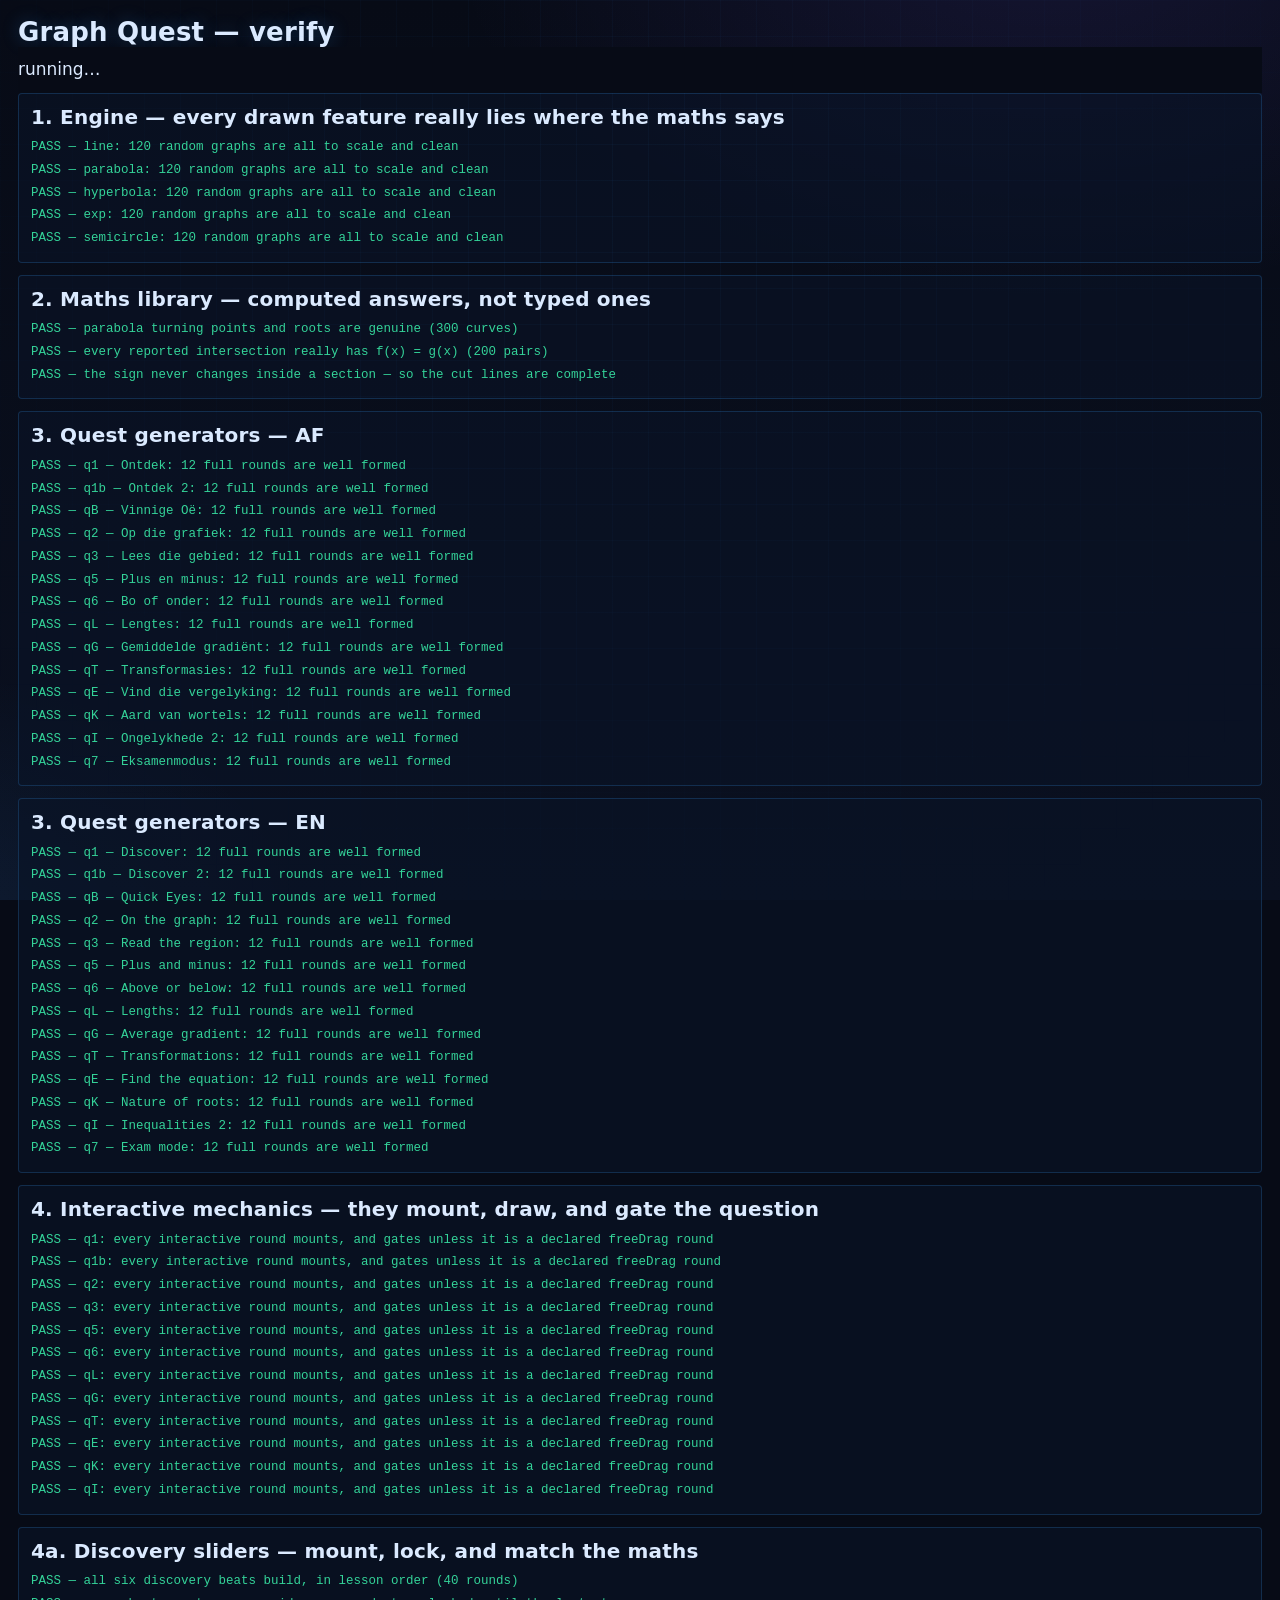
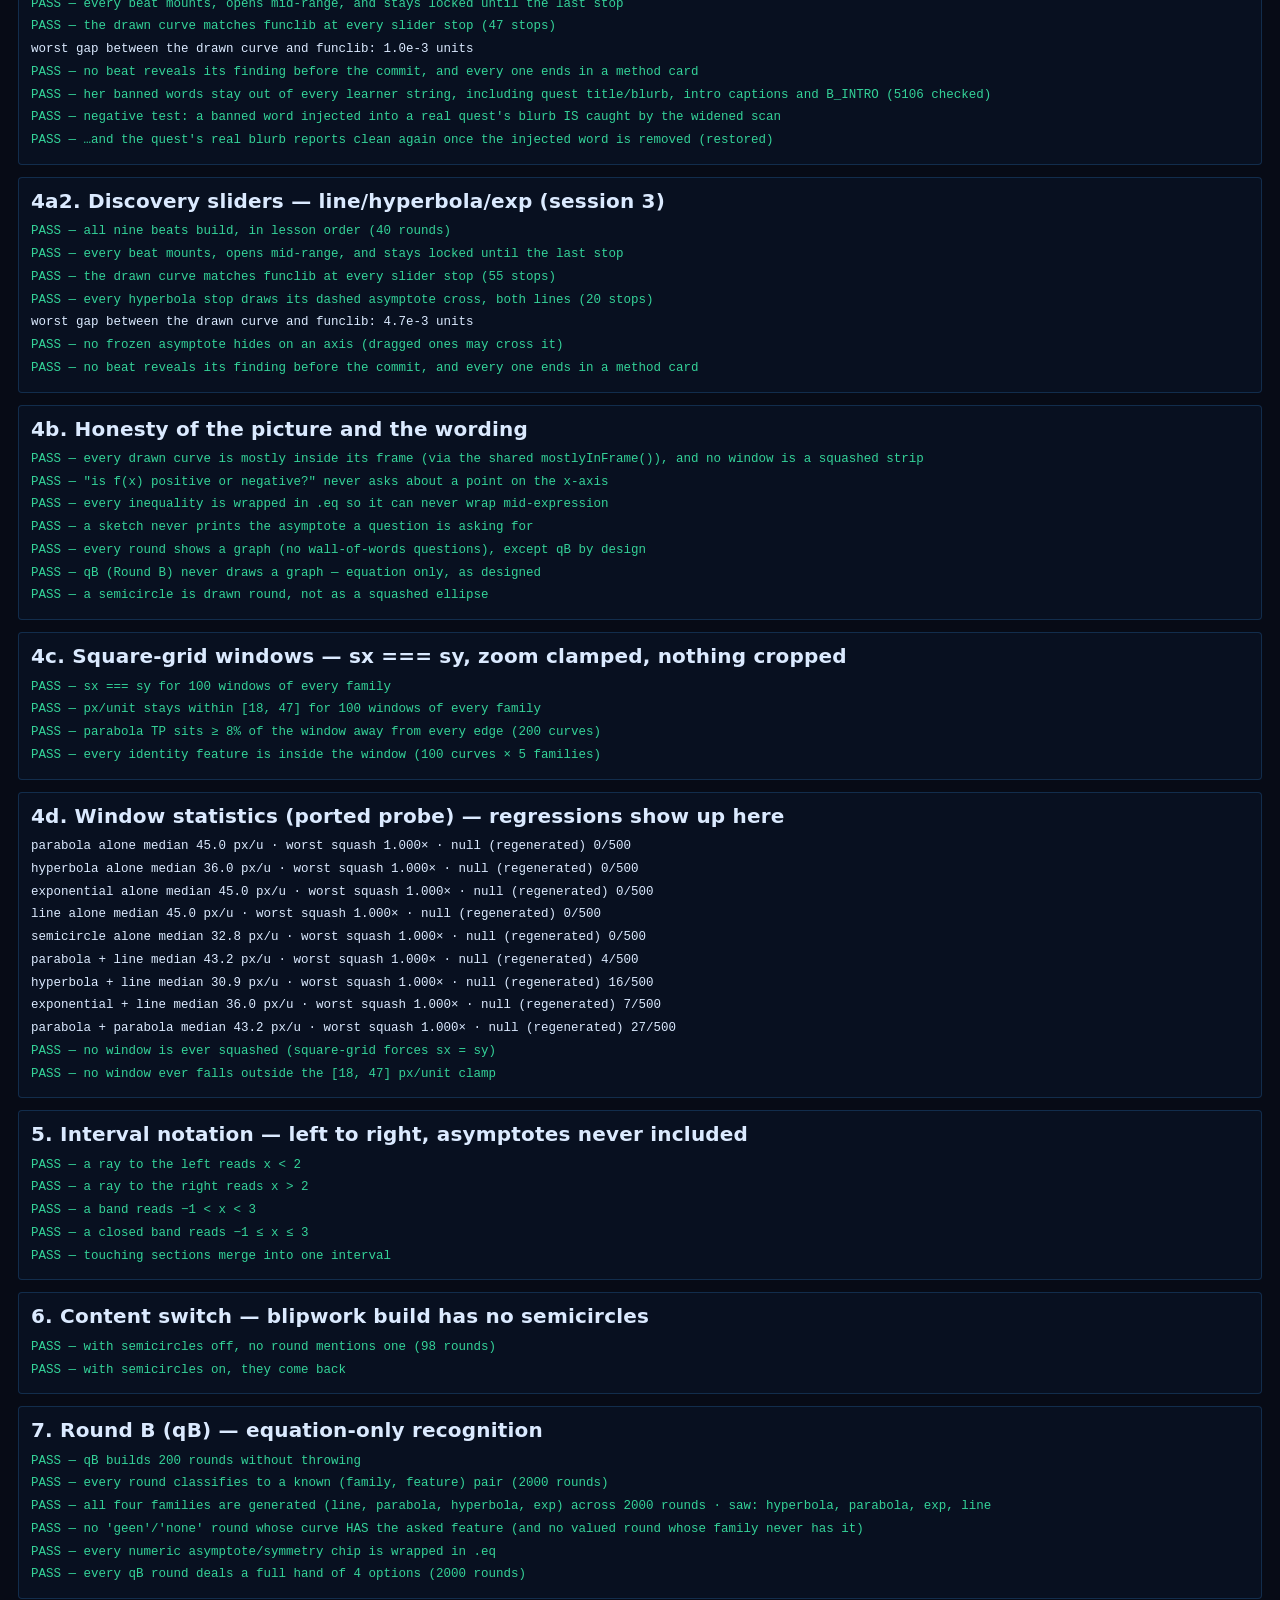
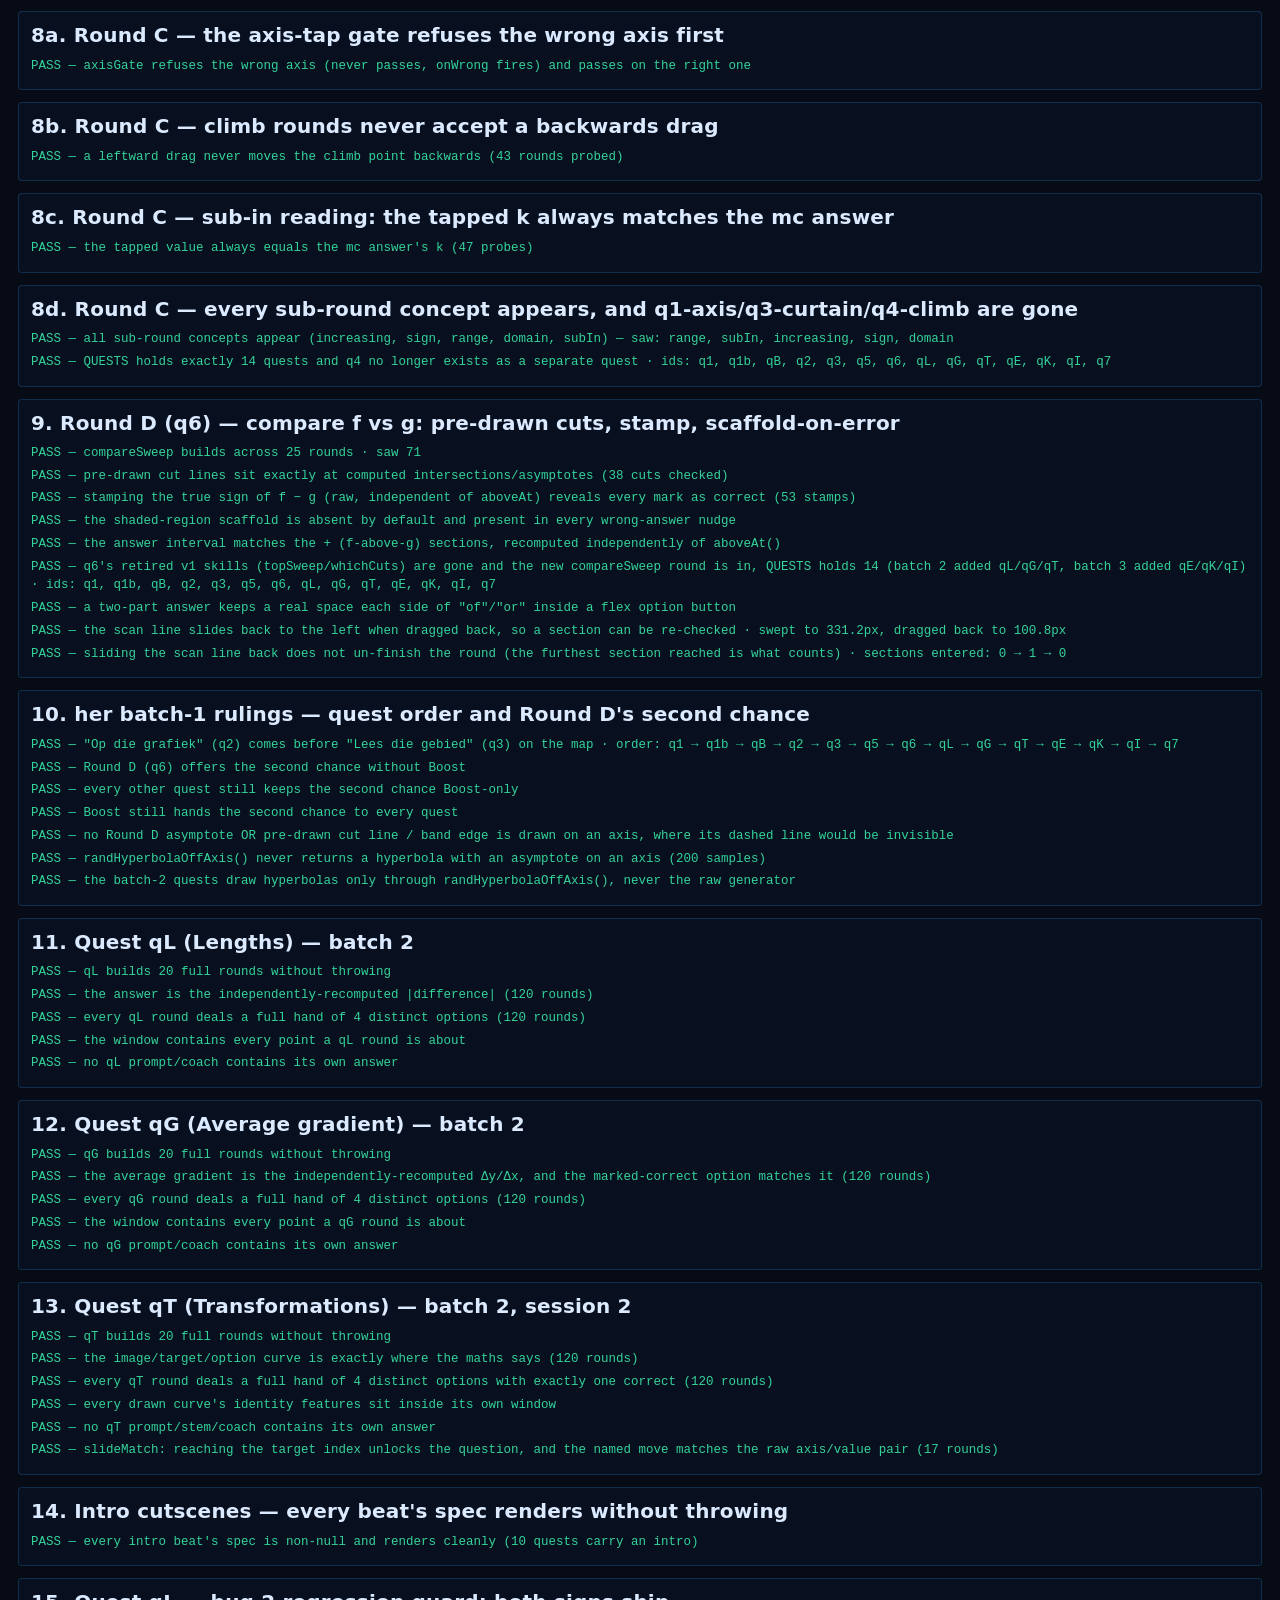
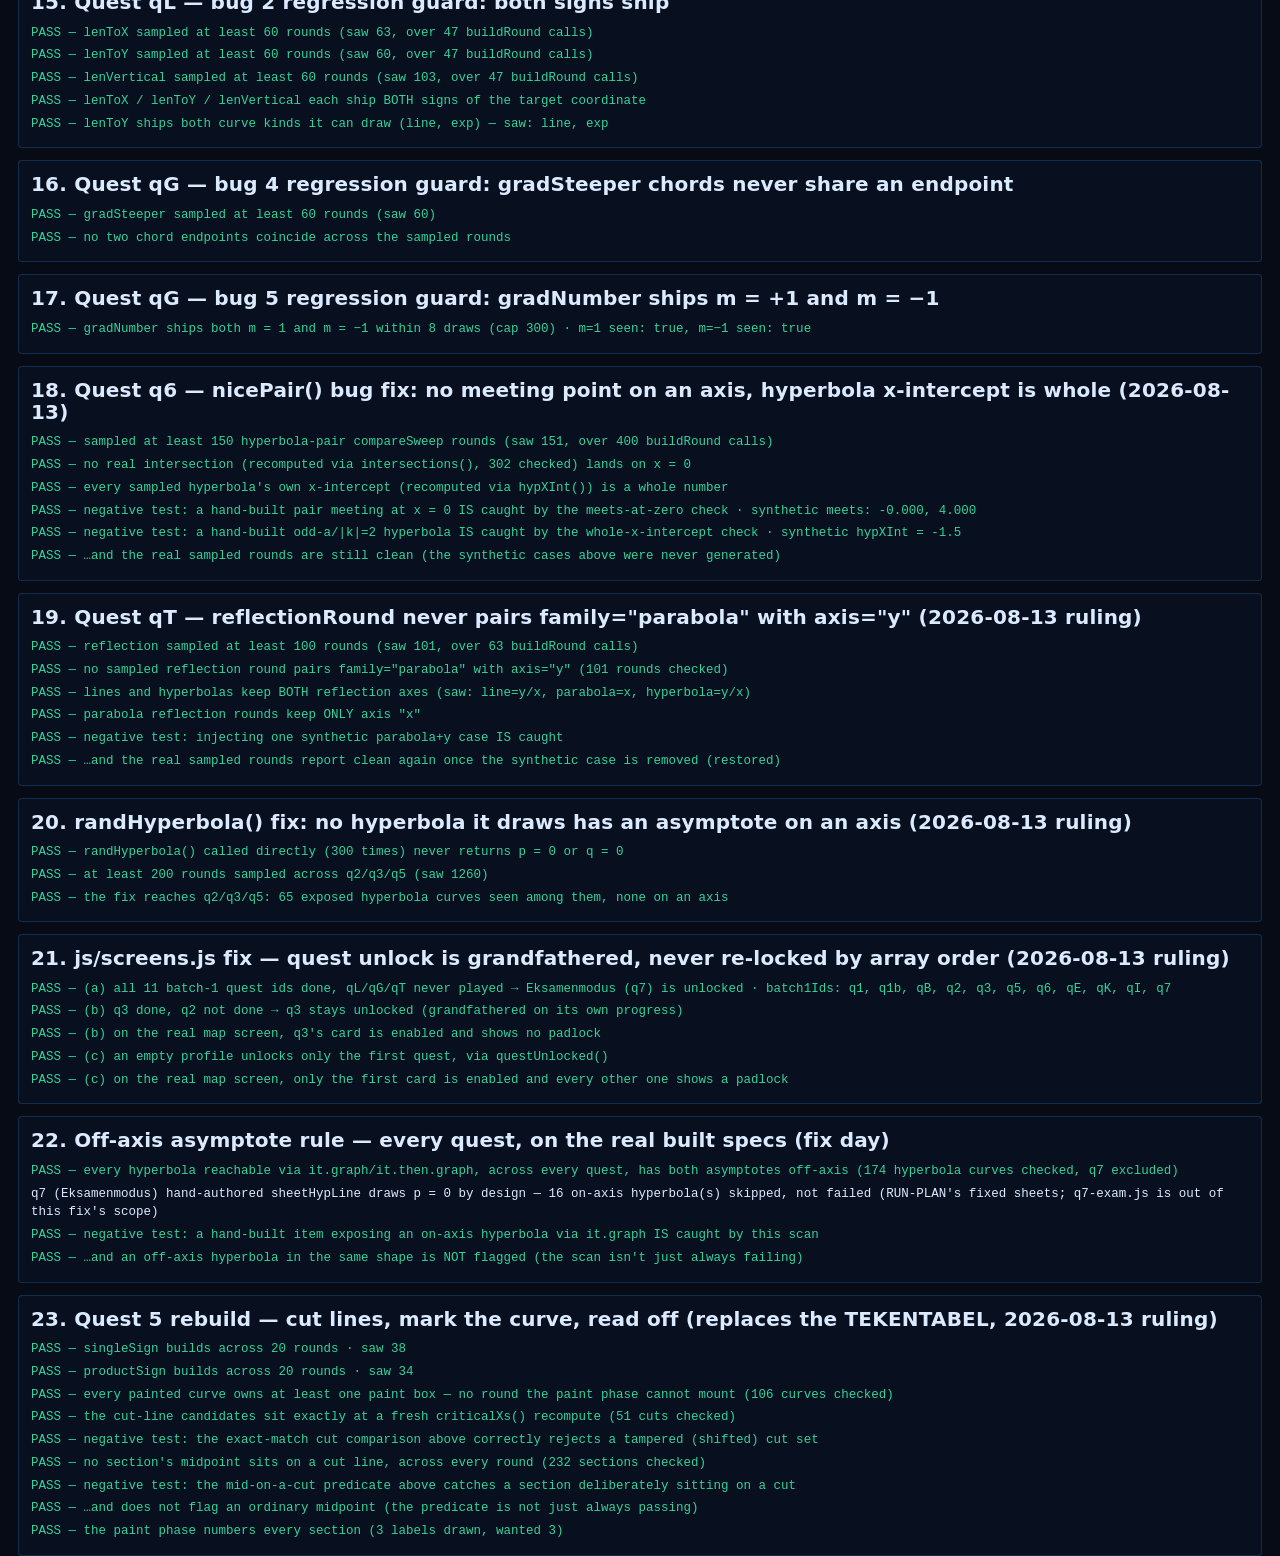
==== verify.html @ 615a1cde "qI full redesign: two-pass live trail for all three round types Promotes the ?proto=xfx prototype to" ====
<!doctype html>
<html lang="en">
<head>
<meta charset="utf-8">
<meta name="viewport" content="width=device-width,initial-scale=1">
<title>Graph Quest — verify</title>
<link rel="stylesheet" href="./css/styles.css">
<style>
  body{padding:18px}
  .grp{border:1px solid var(--brd);border-radius:4px;padding:12px;margin-bottom:12px;background:var(--panel)}
  .ok{color:var(--good)} .no{color:var(--bad)}
  .line{font-family:var(--font-num);font-size:12.5px;padding:2px 0}
  h2{margin-bottom:8px}
  #sum{position:sticky;top:0;background:var(--bg);padding:10px 0;font-size:17px;font-family:var(--font-display);z-index:2}
</style>
</head>
<body>
<h1>Graph Quest — verify</h1>
<div id="sum">running…</div>
<div id="out"></div>

<script type="module">
import { QUESTS, buildRound, setSemicircles, getQuest } from "./js/quests/index.js";
import { secondChanceAllowed, optionsNeedOneColumn } from "./js/play.js";
import { questUnlocked, mapScreen, B_INTRO } from "./js/screens.js";
import { verifyFunction, renderFunction, computeFunction } from "./js/engine/function-graph.js";
import { axisGate, sweep, trailSweep } from "./js/engine/interactive.js";
import { mountKeypad } from "./js/engine/keypad.js";
import { L, UI, setLang } from "./js/i18n.js";
import { fmtComma, near } from "./js/check.js";
import {
  makeFn, criticalXs, sections, signAt, intersections, paraTP, paraStd, paraRoots,
  makeFn as mf, intervalStr, mergeSections, joinIntervals,
  lengthBetween, avgGradient, gradientStr, eqStr, eqTPStr, EQ, hypXInt,
  xIntercepts, vAsymptotes, lineXInt,
} from "./js/funclib.js";
import {
  specFor, randParabola, randHyperbola, randExp, randLine, randSemicircle,
  windowFor, features, asymOnAxis, randHyperbolaOffAxis, mostlyInFrame,
} from "./js/quests/_graphs.js";
import { answerString } from "./js/quests/_intervals.js";

const out = document.getElementById("out");
let pass = 0, fail = 0;
const group = (title) => {
  const g = document.createElement("div"); g.className = "grp";
  g.innerHTML = `<h2>${title}</h2>`; out.appendChild(g); return g;
};
function check(g, label, ok, extra = "") {
  if (ok) pass++; else fail++;
  const d = document.createElement("div");
  d.className = "line " + (ok ? "ok" : "no");
  d.textContent = `${ok ? "PASS" : "FAIL"} — ${label}${extra ? "  ·  " + extra : ""}`;
  g.appendChild(d);
  return ok;
}
function info(g, text) {
  const d = document.createElement("div");
  d.className = "line";
  d.textContent = text;
  g.appendChild(d);
}

const BAD = /NaN|undefined|Infinity|null/;
/* render like the app does: drop the tags, then decode the entities
   (&lt; is a real "<" to the learner, so the tests must see one too) */
const decoder = document.createElement("textarea");
function strip(h) {
  decoder.innerHTML = String(h).replace(/<[^>]*>/g, "");
  return decoder.value;
}

/* ---------- 1. the engine's own honesty checks ---------- */
{
  const g = group("1. Engine — every drawn feature really lies where the maths says");
  const builders = [
    ["line", () => randLine()], ["parabola", () => randParabola()],
    ["hyperbola", () => randHyperbola()], ["exp", () => randExp()],
    ["semicircle", () => randSemicircle()],
  ];
  builders.forEach(([name, make]) => {
    let bad = 0, worst = "";
    for (let i = 0; i < 120; i++) {
      const cv = make();
      const spec = specFor([cv], { ticks: "labels", labels: ["f"] });
      const res = verifyFunction(spec);
      const f = res.filter((r) => !r.ok);
      if (f.length) { bad++; worst = f[0].label; }
      const svg = renderFunction(spec);
      if (BAD.test(svg.replace(/class="[^"]*"/g, ""))) { bad++; worst = "NaN/undefined in the SVG"; }
    }
    check(g, `${name}: 120 random graphs are all to scale and clean`, bad === 0, bad ? `${bad} bad · ${worst}` : "");
  });
}

/* ---------- 2. maths library sanity ---------- */
{
  const g = group("2. Maths library — computed answers, not typed ones");
  let ok = true, why = "";
  for (let i = 0; i < 300; i++) {
    const cv = randParabola();
    const tp = paraTP(cv), f = makeFn(cv);
    /* the turning point is really the lowest/highest value nearby */
    const a = f(tp.x - 0.7), b = f(tp.x + 0.7), v = f(tp.x);
    const opens = a > v && b > v, closes = a < v && b < v;
    if (!opens && !closes) { ok = false; why = "turning point is not a turn"; break; }
    paraRoots(cv).forEach((r) => { if (Math.abs(f(r)) > 1e-6) { ok = false; why = "root is not a root"; } });
  }
  check(g, "parabola turning points and roots are genuine (300 curves)", ok, why);

  ok = true; why = "";
  for (let i = 0; i < 200; i++) {
    const A = randParabola(), Bc = randLine();
    const win = windowFor([A, Bc]);
    if (!win) continue;                    // a rare infeasible pair — not this check's concern
    const xs = intersections(A, Bc, win.xmin, win.xmax);
    const fa = makeFn(A), fb = makeFn(Bc);
    xs.forEach((x) => { if (Math.abs(fa(x) - fb(x)) > 1e-4) { ok = false; why = `f−g = ${fa(x) - fb(x)} at x=${x}`; } });
  }
  check(g, "every reported intersection really has f(x) = g(x) (200 pairs)", ok, why);

  ok = true; why = "";
  for (let i = 0; i < 200; i++) {
    const cv = randHyperbola();
    const win = windowFor([cv]);
    const cuts = criticalXs([cv], win.xmin, win.xmax);
    const secs = sections(cuts, win.xmin, win.xmax);
    /* the sign must be constant across a whole section */
    secs.forEach((s) => {
      const probes = [0.15, 0.5, 0.85].map((t) => s.x0 + t * (s.x1 - s.x0));
      const sgns = probes.map((x) => signAt(cv, x)).filter((v) => v !== null && v !== 0);
      if (new Set(sgns).size > 1) { ok = false; why = `sign flips inside a section (${s.x0}…${s.x1})`; }
    });
  }
  check(g, "the sign never changes inside a section — so the cut lines are complete", ok, why);
}

/* ---------- 3. every quest generator, in both languages ---------- */
for (const lang of ["af", "en"]) {
  setLang(lang);
  const g = group(`3. Quest generators — ${lang.toUpperCase()}`);
  for (const q of QUESTS) {
    let bad = 0, why = "";
    for (let rep = 0; rep < 12; rep++) {
      let items = [];
      try { items = buildRound(q.id); } catch (e) { bad++; why = "threw: " + e.message; break; }
      /* a buildAll quest (exam mode) hands back one whole sketch, so its
         length is however many sub-questions that sketch has */
      const wantLen = q.buildAll ? items.length >= 4 : items.length === q.rounds;
      if (!wantLen) { bad++; why = `built ${items.length} (rounds=${q.rounds})`; break; }
      /* one sketch per exam round — compared by CONTENT, since a question may
         legitimately hand out a variant (e.g. asymptote labels stripped).
         Only the exam kind promises this: the discovery quest also builds a
         whole round at once, but every beat there is its own picture. */
      const sketchKey = (s) => JSON.stringify([s.win, s.curves.map((c) => [c.kind, c.a, c.b, c.p, c.q, c.c, c.r])]);
      if (q.oneSketch && !items.every((it) => sketchKey(it.graph) === sketchKey(items[0].graph))) {
        bad++; why = "exam round mixes more than one sketch"; break;
      }
      for (const it of items) {
        const mcq = it.type === "interactive" ? it.then : it;
        if (it.type === "interactive" && !it.build) { bad++; why = "interactive without build()"; break; }
        if (!mcq) continue;
        /* a keypad round (qK's R2 kiss, batch 3 session 2 keypad amendment)
           has no discrete options — it is checked on its own numeric
           answer, prompt and graph honesty instead of the option-list rules
           below, which assume a tappable set of buttons. Checked on mcq
           (the shape actually being asked), not it — an interactive round
           whose `then` is a keypad (R2, since her 2026-08-21 evening
           ruling) has it.type "interactive" and mcq.type "kp". */
        if (mcq.type === "kp") {
          const ptext = strip(L(mcq.prompt || it.prompt || ""));
          if (BAD.test(ptext) || !ptext.trim()) { bad++; why = "bad prompt: " + ptext; break; }
          if (!strip(L(mcq.answerLabel || "")).trim()) { bad++; why = "empty answerLabel"; break; }
          if (!Number.isFinite(mcq.correct)) { bad++; why = "kp round has no numeric correct value"; break; }
          if (mcq.graph) {
            const f = verifyFunction(mcq.graph).filter((r) => !r.ok);
            if (f.length) { bad++; why = "graph not honest: " + f[0].label; break; }
          }
          continue;
        }
        const labels = mcq.options.map((o) => strip(L(o.label)));
        if (mcq.options.filter((o) => o.correct).length !== 1) { bad++; why = "not exactly one correct option"; break; }
        if (new Set(labels).size !== labels.length) { bad++; why = "duplicate options: " + labels.join(" | "); break; }
        if (labels.some((s) => BAD.test(s) || !s.trim())) { bad++; why = "bad option text: " + labels.join(" | "); break; }
        const ptext = strip(L(mcq.prompt || it.prompt || ""));
        if (BAD.test(ptext) || !ptext.trim()) { bad++; why = "bad prompt: " + ptext; break; }
        if (!strip(L(mcq.answerLabel || "")).trim()) { bad++; why = "empty answerLabel"; break; }
        if (mcq.graph) {
          const f = verifyFunction(mcq.graph).filter((r) => !r.ok);
          if (f.length) { bad++; why = "graph not honest: " + f[0].label; break; }
        }
      }
      if (bad) break;
    }
    check(g, `${q.id} — ${strip(L(q.title))}: 12 full rounds are well formed`, bad === 0, why);
  }
}

/* ---------- 4. the interactive mechanics really mount ---------- */
{
  setLang("af");
  const g = group("4. Interactive mechanics — they mount, draw, and gate the question");
  const host = document.createElement("div");
  host.style.width = "360px";
  document.body.appendChild(host);
  host.style.position = "absolute"; host.style.left = "-9999px";

  for (const q of QUESTS) {
    /* fix day (2026-08-13): a single buildRound() draw can legitimately
       miss a low-weight interactive skill (qT's slideMatch is weight 1 of
       8, in a 6-round draw) — skipping this whole check on that unlucky
       draw is exactly what flipped the harness's grand total between two
       different numbers from one run to the next (fail always stayed 0).
       Keep drawing rounds until an interactive item turns up, capped so a
       quest that truly has none (qB, q7's fixed exam sheets) still
       terminates and is skipped — the same way, every single run. */
    let items = [];
    for (let draw = 0; draw < 40 && !items.length; draw++) {
      items = buildRound(q.id).filter((it) => it.type === "interactive");
    }
    if (!items.length) continue;
    let bad = 0, why = "";
    for (const it of items) {
      const box = document.createElement("div");
      host.appendChild(box);
      let unlocked = false;
      try {
        it.build(box, () => { unlocked = true; }, () => {}, () => {}, () => {});
      } catch (e) { bad++; why = `${it.skillId} threw: ${e.message}`; continue; }
      const svg = box.querySelector("svg");
      if (!svg) { bad++; why = `${it.skillId} drew no svg`; continue; }
      if (!svg.querySelector("path.fg-curve")) { bad++; why = `${it.skillId} drew no curve`; continue; }
      /* freeDrag rounds (qK's R2/R3/R4, her ruling 2026-08-21 evening) are
         a deliberate exception to "stays locked": the drag is a reading/
         exploring aid, not a gate, so unlocking immediately on mount is
         the CORRECT behaviour there, not a bug. Everything else must
         still gate exactly like R1 always has. */
      if (it.freeDrag) {
        if (!unlocked) { bad++; why = `${it.skillId} is freeDrag but did not reveal its answer surface on mount`; continue; }
      } else if (unlocked) {
        bad++; why = `${it.skillId} unlocked before the learner did anything`; continue;
      }
      if (!it.then) { bad++; why = `${it.skillId} has no follow-up question`; continue; }
    }
    check(g, `${q.id}: every interactive round mounts, and gates unless it is a declared freeDrag round`, bad === 0, why);
  }
  host.remove();
}

/* ---------- 4a. the discovery sliders (session 2) ----------
   The mechanic's three promises, tested rather than trusted:
   it mounts, it stays locked until the WHOLE range has been dragged,
   and at every single stop the curve on screen is the curve funclib
   describes. Plus the no-spoilers rule (Law 7) and her wording rulings. */
{
  setLang("af");
  const g = group("4a. Discovery sliders — mount, lock, and match the maths");
  const host = document.createElement("div");
  host.style.position = "absolute"; host.style.left = "-9999px"; host.style.width = "360px";
  document.body.appendChild(host);

  const mountBeat = (it) => {
    const box = document.createElement("div");
    host.appendChild(box);
    const fired = { n: 0 };
    const ctl = it.build(box, () => { fired.n++; }, () => {}, () => {}, () => {});
    return { box, ctl, fired };
  };
  /* read the drawn path back OUT of the SVG, run every point through the
     inverse transform, and compare it with funclib's own value: the
     picture on screen checked against the maths, not against a second
     copy of the drawing code */
  const curveOffBy = (box, spec) => {
    const gm = computeFunction(spec), f = mf(spec.curves[0]);
    const paths = [...box.querySelectorAll("path.fg-curve")];
    if (!paths.length) return Infinity;
    let worst = 0;
    paths.forEach((p) => {
      const nums = (p.getAttribute("d").match(/-?\d+(?:\.\d+)?/g) || []).map(Number);
      for (let i = 0; i + 1 < nums.length; i += 2) {
        const y = f(gm.xAt(nums[i]));
        if (!Number.isFinite(y)) continue;
        worst = Math.max(worst, Math.abs(y - gm.yAt(nums[i + 1])));
      }
    });
    return worst;
  };

  /* the lesson always arrives whole, and always in the same order */
  const ORDER = ["aSign", "aSize", "pShift", "qShift", "cCut", "qVsC"];
  let bad = 0, why = "";
  for (let rep = 0; rep < 40; rep++) {
    let items = [];
    try { items = buildRound("q1"); } catch (e) { bad++; why = "threw: " + e.message; break; }
    if (items.length !== ORDER.length) { bad++; why = `built ${items.length} beats`; break; }
    if (!items.every((it, i) => it.skillId === ORDER[i])) { bad++; why = "beats came out of lesson order"; break; }
    if (!items.every((it) => it.type === "interactive" && it.build && it.then)) {
      bad++; why = "a beat is not a gated interactive round"; break;
    }
  }
  check(g, "all six discovery beats build, in lesson order (40 rounds)", bad === 0, why);

  /* mounts, and the question stays shut until the last stop */
  bad = 0; why = "";
  buildRound("q1").forEach((it) => {
    let m;
    try { m = mountBeat(it); } catch (e) { bad++; why = `${it.skillId} threw: ${e.message}`; return; }
    const { box, ctl, fired } = m;
    if (!box.querySelector("svg path.fg-curve")) { bad++; why = `${it.skillId} drew no curve`; return; }
    if (!ctl || !Array.isArray(ctl.sliders) || !ctl.sliders.length) { bad++; why = `${it.skillId} handed back no slider`; return; }
    if (fired.n) { bad++; why = `${it.skillId} unlocked on mount`; return; }
    /* the opening stop is interior, so the walk below really does leave
       one stop unseen (and a learner always has somewhere to drag) */
    ctl.sliders.forEach((s, si) => {
      if (s.index() === 0 || s.index() === s.values().length - 1) {
        bad++; why = `${it.skillId} slider ${si} opens on an end stop`;
      }
    });
    const stops = [];
    ctl.sliders.forEach((s, si) => s.values().forEach((_, k) => stops.push([si, k])));
    stops.slice(0, -1).forEach(([si, k]) => ctl.sliders[si].setIndex(k));
    if (fired.n) { bad++; why = `${it.skillId} unlocked before the whole range was dragged`; return; }
    const [ls, lk] = stops[stops.length - 1];
    ctl.sliders[ls].setIndex(lk);
    if (fired.n !== 1) { bad++; why = `${it.skillId} fired done ${fired.n}× on completing the range`; }
  });
  check(g, "every beat mounts, opens mid-range, and stays locked until the last stop", bad === 0, why);

  /* the picture at every stop: square grid, readable zoom, honest, and
     exactly the curve funclib computes */
  bad = 0; why = "";
  let stopsChecked = 0, worstOff = 0;
  buildRound("q1").forEach((it) => {
    const { ctl } = mountBeat(it);
    ctl.sliders.forEach((s) => {
      const winKey = JSON.stringify(s.specs()[0].win);
      if (!s.specs().every((sp) => JSON.stringify(sp.win) === winKey)) {
        bad++; why = `${it.skillId}: the window changes mid-drag`;
      }
      s.values().forEach((v, k) => {
        if (Math.abs(v * 2 - Math.round(v * 2)) > 1e-9) { bad++; why = `${it.skillId}: stop ${v} is neither a whole number nor a half`; }
        s.setIndex(k);
        const spec = s.spec(), gm = computeFunction(spec);
        stopsChecked++;
        if (Math.abs(gm.sx - gm.sy) > 1e-6) { bad++; why = `${it.skillId}: sx ${gm.sx.toFixed(2)} ≠ sy ${gm.sy.toFixed(2)}`; }
        if (gm.sx < 18 || gm.sx > 47) { bad++; why = `${it.skillId}: ${gm.sx.toFixed(1)} px/unit`; }
        const f = verifyFunction(spec).filter((r) => !r.ok);
        if (f.length) { bad++; why = `${it.skillId}: ${f[0].label}`; }
        const off = curveOffBy(s.graph(), spec);
        worstOff = Math.max(worstOff, off);
        if (!(off <= 0.01)) { bad++; why = `${it.skillId}: drawn curve is ${off.toFixed(3)} off funclib`; }
      });
    });
  });
  check(g, `the drawn curve matches funclib at every slider stop (${stopsChecked} stops)`, bad === 0, why);
  info(g, `worst gap between the drawn curve and funclib: ${worstOff.toExponential(1)} units`);

  /* Law 7 — the app never states the finding before the learner commits */
  bad = 0; why = "";
  for (let rep = 0; rep < 10; rep++) {
    buildRound("q1").forEach((it) => {
      const said = strip(L(it.prompt || "")) + " " + strip(L(it.stem || "")) + " " + strip(L(it.coach || ""));
      const answer = strip(L(it.then.answerLabel || ""));
      if (answer && said.includes(answer)) { bad++; why = `${it.skillId} states its own finding up front`; }
      if (!Array.isArray(it.then.solution) || !it.then.solution.length) { bad++; why = `${it.skillId} has no method card`; }
      if (it.then.options.length < 3 || it.then.options.length > 4) { bad++; why = `${it.skillId} offers ${it.then.options.length} options`; }
    });
  }
  check(g, "no beat reveals its finding before the commit, and every one ends in a method card", bad === 0, why);

  /* her standing wording rulings, across every quest: the Afrikaans verb
     is "drag", never "sleep"; a sentence is a "sin", never a "frase".
     Widened, fix day (2026-08-13): the scan used to see only built-round
     strings and the i18n UI object — a banned word sitting in a quest's
     title/blurb, an intro cutscene caption, or a screens.js learner-facing
     literal (mapScreen's B_INTRO) could ship unnoticed. Now walked too. */
  bad = 0; why = "";
  const strings = [];
  const collect = (v) => { if (v != null) strings.push(strip(L(v))); };
  for (const q of QUESTS) {
    collect(q.title); collect(q.blurb);
    if (q.intro) q.intro.beats.forEach((b) => collect(b.cap));
    for (let rep = 0; rep < 4; rep++) {
      buildRound(q.id).forEach((it) => {
        [it.prompt, it.stem, it.coach, it.unlockMsg].forEach(collect);
        (it.hints || []).forEach(collect);
        const mcq = it.then || it;
        collect(mcq.prompt); collect(mcq.answerLabel);
        (mcq.options || []).forEach((o) => { collect(o.label); collect(o.misc); });
        (mcq.solution || []).forEach(collect);
        (mcq.hints || []).forEach(collect);
        collect(mcq.hint);
      });
    }
  }
  Object.values(UI).forEach(collect);
  collect(B_INTRO);        // screens.js's mapScreen() intro sentence
  /* the rest of her wording pass (2026-08-12), added after batch 2 session 2
     wrote "sywaarts" into a transformations hint: "sywaarts" → "links of
     regs", "hoegenaamd" → "op of af", and a hyperbola's branches are
     vlerkies — "tak"/"takke" is banned outright. */
  const BANNED = [
    [/\bsleep\b/i, 'use "trek", not "sleep"'],
    [/\bfrase\b/i, 'use "sin", not "frase"'],
    [/\bsywaarts\b/i, 'use "links of regs", not "sywaarts"'],
    [/\bhoegenaamd\b/i, 'use "op of af", not "hoegenaamd"'],
    /* \btak(ke)?\b, not \btakke?\b — the old pattern parsed as "takk" +
       optional "e" and never matched the SINGULAR "tak" (session 3's
       negative test caught it, foreman fix 2026-08-13) */
    [/\btak(ke)?\b/i, 'a hyperbola has "vlerkies" — "tak/takke" is banned'],
    /* her playtest corrections, 2026-08-13 (Transformasies): reflections are
       the reflekteer-family, never spieël-anything or "omgeflip"; a solid
       curve is a "soliede lyn/grafiek", never "vol"; a round of play is a
       "rondte", never "ronde". */
    [/spie[eë]l/i, 'use "refleksie/gereflekteer(de)", never the spieël-family'],
    [/\bomgeflip\b/i, 'use "gereflekteer", not "omgeflip"'],
    [/\bvol (lyn|grafiek)\b/i, 'use "soliede lyn/grafiek", not "vol"'],
    [/\bronde\b/i, 'a round of play is a "rondte", not a "ronde"'],
  ];
  strings.forEach((s) => {
    BANNED.forEach(([re, msg]) => { if (re.test(s)) { bad++; why = `${msg} — "${s.slice(0, 60)}"`; } });
  });
  check(g, `her banned words stay out of every learner string, including quest title/blurb, intro captions and B_INTRO (${strings.length} checked)`, bad === 0, why);

  /* negative test, exactly as briefed: temporarily inject a banned word
     into a REAL quest's blurb, confirm the widened scan (which now walks
     q.title/q.blurb) actually catches it, then restore the quest and
     confirm the real collected strings report clean again */
  {
    const victim = QUESTS[0];
    const originalBlurb = victim.blurb;
    const scanQuestFor = (q) => {
      const probe = [];
      const pc = (v) => { if (v != null) probe.push(strip(L(v))); };
      pc(q.title); pc(q.blurb);
      let found = false;
      probe.forEach((s) => BANNED.forEach(([re]) => { if (re.test(s)) found = true; }));
      return found;
    };
    victim.blurb = "jy moet die punt sleep na die regte plek";   // injects the banned "sleep"
    const caught = scanQuestFor(victim);
    victim.blurb = originalBlurb;                                 // restore immediately, before anything else reads it
    check(g, "negative test: a banned word injected into a real quest's blurb IS caught by the widened scan", caught === true);
    check(g, "…and the quest's real blurb reports clean again once the injected word is removed (restored)", scanQuestFor(victim) === false);
  }

  host.remove();
}

/* ---------- 4a2. Discovery sliders — line, hyperbola, exp (session 3) ----------
   The same three promises as 4a, walked headlessly for quest q1b: it
   mounts, it stays locked until the WHOLE range has been dragged, and at
   every stop the curve on screen is the curve funclib describes. Adds one
   more promise specific to this session: a hyperbola beat's dashed
   asymptote CROSS (both the x= and y= lines) is present at every stop —
   never just one of the two, never neither. */
{
  setLang("af");
  const g = group("4a2. Discovery sliders — line/hyperbola/exp (session 3)");
  const host = document.createElement("div");
  host.style.position = "absolute"; host.style.left = "-9999px"; host.style.width = "360px";
  document.body.appendChild(host);

  const mountBeat = (it) => {
    const box = document.createElement("div");
    host.appendChild(box);
    const fired = { n: 0 };
    const ctl = it.build(box, () => { fired.n++; }, () => {}, () => {}, () => {});
    return { box, ctl, fired };
  };
  /* like 4a's curveOffBy, but with one extra allowance measured directly
     (a debug walk of the hypQ beat pinned it exactly): a point that got
     CLIPPED at the frame edge is placed by intersectY()'s precise
     boundary crossing, then that pixel gets rounded to 2dp for the SVG
     (N() in function-graph.js). Recovering x from the rounded pixel and
     re-evaluating f(x) there does not reproduce ymin/ymax exactly when
     the curve is steep right at the clip (a hyperbola's elbow bend) —
     that is a property of clip-then-round, not a drawing error, so a
     point sitting on the frame boundary is excluded from this check the
     same way the engine itself treats a clip differently from a sampled
     point. */
  const curveOffBy = (box, spec) => {
    const gm = computeFunction(spec), f = mf(spec.curves[0]);
    const { ymin, ymax } = spec.win;
    const onBoundary = (y) => Math.abs(y - ymin) < 1e-3 || Math.abs(y - ymax) < 1e-3;
    const paths = [...box.querySelectorAll("path.fg-curve")];
    if (!paths.length) return Infinity;
    let worst = 0;
    paths.forEach((p) => {
      const nums = (p.getAttribute("d").match(/-?\d+(?:\.\d+)?/g) || []).map(Number);
      for (let i = 0; i + 1 < nums.length; i += 2) {
        const x = gm.xAt(nums[i]);
        const drawnY = gm.yAt(nums[i + 1]);
        if (onBoundary(drawnY)) continue;
        const y = f(x);
        if (!Number.isFinite(y)) continue;
        worst = Math.max(worst, Math.abs(y - drawnY));
      }
    });
    return worst;
  };

  const ORDER = ["lineSign", "lineSize", "lineC", "hypSign", "hypP", "hypQ", "expSide", "expB", "expQ"];
  let bad = 0, why = "";
  for (let rep = 0; rep < 40; rep++) {
    let items = [];
    try { items = buildRound("q1b"); } catch (e) { bad++; why = "threw: " + e.message; break; }
    if (items.length !== ORDER.length) { bad++; why = `built ${items.length} beats`; break; }
    if (!items.every((it, i) => it.skillId === ORDER[i])) { bad++; why = "beats came out of lesson order"; break; }
    if (!items.every((it) => it.type === "interactive" && it.build && it.then)) {
      bad++; why = "a beat is not a gated interactive round"; break;
    }
  }
  check(g, "all nine beats build, in lesson order (40 rounds)", bad === 0, why);

  bad = 0; why = "";
  buildRound("q1b").forEach((it) => {
    let m;
    try { m = mountBeat(it); } catch (e) { bad++; why = `${it.skillId} threw: ${e.message}`; return; }
    const { box, ctl, fired } = m;
    if (!box.querySelector("svg path.fg-curve")) { bad++; why = `${it.skillId} drew no curve`; return; }
    if (!ctl || !Array.isArray(ctl.sliders) || !ctl.sliders.length) { bad++; why = `${it.skillId} handed back no slider`; return; }
    if (fired.n) { bad++; why = `${it.skillId} unlocked on mount`; return; }
    ctl.sliders.forEach((s, si) => {
      if (s.index() === 0 || s.index() === s.values().length - 1) {
        bad++; why = `${it.skillId} slider ${si} opens on an end stop`;
      }
    });
    const stops = [];
    ctl.sliders.forEach((s, si) => s.values().forEach((_, k) => stops.push([si, k])));
    stops.slice(0, -1).forEach(([si, k]) => ctl.sliders[si].setIndex(k));
    if (fired.n) { bad++; why = `${it.skillId} unlocked before the whole range was dragged`; return; }
    const [ls, lk] = stops[stops.length - 1];
    ctl.sliders[ls].setIndex(lk);
    if (fired.n !== 1) { bad++; why = `${it.skillId} fired done ${fired.n}× on completing the range`; }
  });
  check(g, "every beat mounts, opens mid-range, and stays locked until the last stop", bad === 0, why);

  bad = 0; why = "";
  let stopsChecked = 0, worstOff = 0, hyperStopsChecked = 0;
  buildRound("q1b").forEach((it) => {
    const { ctl } = mountBeat(it);
    ctl.sliders.forEach((s) => {
      const winKey = JSON.stringify(s.specs()[0].win);
      if (!s.specs().every((sp) => JSON.stringify(sp.win) === winKey)) {
        bad++; why = `${it.skillId}: the window changes mid-drag`;
      }
      s.values().forEach((v, k) => {
        if (Math.abs(v * 2 - Math.round(v * 2)) > 1e-9) { bad++; why = `${it.skillId}: stop ${v} is neither a whole number nor a half`; }
        s.setIndex(k);
        const spec = s.spec(), gm = computeFunction(spec);
        stopsChecked++;
        if (Math.abs(gm.sx - gm.sy) > 1e-6) { bad++; why = `${it.skillId}: sx ${gm.sx.toFixed(2)} ≠ sy ${gm.sy.toFixed(2)}`; }
        if (gm.sx < 18 || gm.sx > 47) { bad++; why = `${it.skillId}: ${gm.sx.toFixed(1)} px/unit`; }
        const f = verifyFunction(spec).filter((r) => !r.ok);
        if (f.length) { bad++; why = `${it.skillId}: ${f[0].label}`; }
        const off = curveOffBy(s.graph(), spec);
        worstOff = Math.max(worstOff, off);
        if (!(off <= 0.01)) { bad++; why = `${it.skillId}: drawn curve is ${off.toFixed(3)} off funclib`; }
        /* the hyperbola's dashed asymptote CROSS — both lines, every stop */
        if (spec.curves[0].kind === "hyperbola") {
          hyperStopsChecked++;
          const xs = spec.asymptotes.filter((a) => a.of === 0 && a.x !== undefined);
          const ys = spec.asymptotes.filter((a) => a.of === 0 && a.y !== undefined);
          if (xs.length !== 1 || ys.length !== 1) {
            bad++; why = `${it.skillId}: asymptote cross incomplete (x:${xs.length} y:${ys.length})`;
          }
          const asymLines = s.graph().querySelectorAll("svg line.fg-asym");
          if (asymLines.length !== 2) { bad++; why = `${it.skillId}: SVG drew ${asymLines.length} dashed asymptote lines, wanted 2`; }
        }
      });
    });
  });
  check(g, `the drawn curve matches funclib at every slider stop (${stopsChecked} stops)`, bad === 0, why);
  check(g, `every hyperbola stop draws its dashed asymptote cross, both lines (${hyperStopsChecked} stops)`,
    hyperStopsChecked > 0 && bad === 0, why);
  info(g, `worst gap between the drawn curve and funclib: ${worstOff.toExponential(1)} units`);

  /* a FROZEN asymptote must never sit on an axis: at p = 0 or q = 0 the
     dashed line is drawn exactly on top of the solid axis and disappears
     into it, and the beat's "watch the cross" wording points at nothing
     (foreman review fix, session 3 — seen on the contact sheet). An
     asymptote the learner is DRAGGING may cross 0; one that is constant
     across every stop may not BE 0. */
  bad = 0; why = "";
  buildRound("q1b").forEach((it) => {
    const { ctl } = mountBeat(it);
    ctl.sliders.forEach((s) => {
      const perStop = s.specs().map((sp) => ({
        xs: (sp.asymptotes || []).filter((a) => a.x !== undefined).map((a) => a.x),
        ys: (sp.asymptotes || []).filter((a) => a.y !== undefined).map((a) => a.y),
      }));
      ["xs", "ys"].forEach((axis) => {
        const first = perStop[0][axis];
        first.forEach((v, idx) => {
          const constant = perStop.every((st) => st[axis][idx] === v);
          if (constant && v === 0) { bad++; why = `${it.skillId}: frozen asymptote sits on the axis (${axis === "xs" ? "x" : "y"} = 0)`; }
        });
      });
    });
  });
  check(g, "no frozen asymptote hides on an axis (dragged ones may cross it)", bad === 0, why);

  bad = 0; why = "";
  for (let rep = 0; rep < 10; rep++) {
    buildRound("q1b").forEach((it) => {
      const said = strip(L(it.prompt || "")) + " " + strip(L(it.stem || "")) + " " + strip(L(it.coach || ""));
      const answer = strip(L(it.then.answerLabel || ""));
      if (answer && said.includes(answer)) { bad++; why = `${it.skillId} states its own finding up front`; }
      if (!Array.isArray(it.then.solution) || !it.then.solution.length) { bad++; why = `${it.skillId} has no method card`; }
      if (it.then.options.length < 3 || it.then.options.length > 4) { bad++; why = `${it.skillId} offers ${it.then.options.length} options`; }
    });
  }
  check(g, "no beat reveals its finding before the commit, and every one ends in a method card", bad === 0, why);

  host.remove();
}

/* ---------- 4b. no question can lie or crop ---------- */
{
  setLang("af");
  const g = group("4b. Honesty of the picture and the wording");

  /* every curve of every generated graph must FIT the window it is drawn in.
     Fix day (2026-08-13): the ⅓-in-frame decision is now made by the ONE
     shared mostlyInFrame() helper (js/quests/_graphs.js, next to
     windowFor()) — the same function qT-transform.js's own generator
     calls — never a second private copy of the same maths. The percentage
     in the failure message is still computed locally, for a readable
     diagnostic only; it never drives the pass/fail decision.
     This loop already runs over every quest in QUESTS with no it.graph
     guard beyond "skip if absent" — now that qL/qG/qT's slideMatch expose
     their spec as it.graph (pure data, interactive items are never
     re-rendered from it — see each file's own comment), this same
     unmodified loop covers them too, closing the coverage hole that used
     to skip every qL/qG round and qT's slideMatch entirely. */
  let bad = 0, why = "";
  for (const q of QUESTS) {
    for (let rep = 0; rep < 6; rep++) {
      buildRound(q.id).forEach((it) => {
        const spec = it.graph;
        if (!spec) return;
        const { xmin, xmax, ymin, ymax } = spec.win;
        spec.curves.forEach((cv, ci) => {
          if (!mostlyInFrame(cv, spec.win)) {
            let inside = 0, total = 0;
            for (let i = 0; i <= 60; i++) {
              const x = xmin + (i / 60) * (xmax - xmin), y = mf(cv)(x);
              if (!Number.isFinite(y)) continue;
              if (cv.kind === "hyperbola" && Math.abs(x - cv.p) < 0.4) continue;
              total++;
              if (y >= ymin && y <= ymax) inside++;
            }
            bad++; why = `${q.id} curve ${ci} (${cv.kind}) only ${total ? Math.round(inside / total * 100) : 0}% in frame`;
          }
        });
        const w = xmax - xmin, h = ymax - ymin;
        if (w / h > 2.4) { bad++; why = `${q.id} window is ${w}×${h} — too wide and flat to read`; }
      });
    }
  }
  check(g, "every drawn curve is mostly inside its frame (via the shared mostlyInFrame()), and no window is a squashed strip", bad === 0, why);

  /* a "positive or negative?" question may never sample a point ON the axis */
  bad = 0; why = "";
  for (let rep = 0; rep < 60; rep++) {
    buildRound("q5").forEach((it) => {
      const p = strip(L(it.prompt || ""));
      const m = p.match(/x = (−?\d+)/);
      if (!m || !/positief of negatief|positive or negative/.test(p)) return;
      const spec = it.graph;
      if (!spec) return;
      const x = Number(m[1].replace("−", "-"));
      const y = mf(spec.curves[0])(x);
      if (!Number.isFinite(y) || Math.abs(y) < 0.5) { bad++; why = `asked about x=${x} where f(x)=${y}`; }
    });
  }
  check(g, "\"is f(x) positive or negative?\" never asks about a point on the x-axis", bad === 0, why);

  /* an inequality must never be split across lines: it has to be inside .eq */
  bad = 0; why = "";
  const holder = document.createElement("div");
  for (const q of QUESTS) {
    for (let rep = 0; rep < 6; rep++) {
      buildRound(q.id).forEach((it) => {
        const check1 = (html) => {
          if (html == null) return;
          holder.innerHTML = String(L(html));
          /* strip out everything already protected, then look for leftovers */
          holder.querySelectorAll(".eq").forEach((n) => n.remove());
          const rest = holder.textContent;
          if (/[a-z]\(x\)\s*[<>≤≥]|[<>≤≥]\s*x\s*[<>≤≥]/.test(rest)) { bad++; why = `${q.id}: "${rest.trim().slice(0, 60)}"`; }
        };
        check1(it.prompt);
        if (it.then) check1(it.then.prompt);
        (it.options || (it.then && it.then.options) || []).forEach((o) => check1(o.label));
      });
    }
  }
  check(g, "every inequality is wrapped in .eq so it can never wrap mid-expression", bad === 0, why);

  /* a diagram may never print the very answer being asked for */
  bad = 0; why = "";
  for (const q of QUESTS) {
    for (let rep = 0; rep < 8; rep++) {
      buildRound(q.id).forEach((it) => {
        const p = strip(L(it.prompt || ""));
        if (!/asimptoot|asymptote/i.test(p)) return;
        if (!/skryf|write|bereken|neer/i.test(p)) return;       // asks FOR the asymptote
        const spec = it.graph;
        if (!spec) return;
        const printed = (spec.asymptotes || []).filter((a) => a.label).map((a) => a.label);
        const answer = strip(L(it.answerLabel || ""));
        if (printed.some((lbl) => answer.includes(strip(lbl)))) {
          bad++; why = `${q.id}: sketch prints "${strip(printed[0])}" and asks for it`;
        }
      });
    }
  }
  check(g, "a sketch never prints the asymptote a question is asking for", bad === 0, why);

  /* every round must carry a picture — this app is about READING graphs.
     Exception: qB (session 3's Round B) is DELIBERATELY graph-free —
     equation-only instant recognition, speed-round format, RUN-PLAN's
     own spec for that round. */
  bad = 0; why = "";
  for (const q of QUESTS) {
    if (q.id === "qB") continue;
    for (let rep = 0; rep < 6; rep++) {
      buildRound(q.id).forEach((it) => {
        const hasPic = it.type === "interactive" || !!it.graph;
        if (!hasPic) { bad++; why = `${q.id}/${it.skillId}: "${strip(L(it.prompt)).slice(0, 50)}…" has no graph`; }
      });
    }
  }
  check(g, "every round shows a graph (no wall-of-words questions), except qB by design", bad === 0, why);

  /* qB itself: confirm it really is graph-free, in both directions —
     never leaks a graph, and never gets caught by a stray graph check */
  bad = 0; why = "";
  for (let rep = 0; rep < 20; rep++) {
    buildRound("qB").forEach((it) => {
      if (it.graph || it.type === "interactive") { bad++; why = "qB round unexpectedly carries a graph"; }
    });
  }
  check(g, "qB (Round B) never draws a graph — equation only, as designed", bad === 0, why);

  /* semicircles must be drawn round, not squashed into an ellipse */
  bad = 0; why = "";
  for (let rep = 0; rep < 40; rep++) {
    ["q2", "q3", "q5", "q7"].forEach((qid) => {
      buildRound(qid).forEach((it) => {
        const spec = it.graph || (it.then && it.then.graph);
        if (!spec || !spec.curves.some((c) => c.kind === "semicircle")) return;
        const { xmin, xmax, ymin, ymax } = spec.win;
        const shape = ((xmax - xmin) / (ymax - ymin)) / ((spec.w || 360) / (spec.h || 300));
        if (shape < 0.85 || shape > 1.18) { bad++; why = `${qid}: circle drawn ${shape.toFixed(2)}× out of round`; }
      });
    });
  }
  check(g, "a semicircle is drawn round, not as a squashed ellipse", bad === 0, why);
}

/* ---------- 4c. the square-grid window guarantees (session 1) ---------- */
{
  const g = group("4c. Square-grid windows — sx === sy, zoom clamped, nothing cropped");
  const FAMILIES = [
    ["line", () => randLine()], ["parabola", () => randParabola()],
    ["hyperbola", () => randHyperbola()], ["exp", () => randExp()],
    ["semicircle", () => randSemicircle()],
  ];

  /* sx === sy for every window this app actually draws */
  let bad = 0, why = "";
  FAMILIES.forEach(([name, make]) => {
    for (let i = 0; i < 100; i++) {
      const cv = make();
      const win = windowFor([cv]);
      if (!win) { bad++; why = `${name}: a generator-approved curve got no window`; continue; }
      const gm = computeFunction({ win, w: 360, h: 300 });
      if (Math.abs(gm.sx - gm.sy) > 1e-6) { bad++; why = `${name}: sx=${gm.sx.toFixed(3)} sy=${gm.sy.toFixed(3)}`; }
    }
  });
  check(g, "sx === sy for 100 windows of every family", bad === 0, why);

  /* px/unit stays inside the readable clamp */
  bad = 0; why = "";
  FAMILIES.forEach(([name, make]) => {
    for (let i = 0; i < 100; i++) {
      const cv = make();
      const win = windowFor([cv]);
      if (!win) continue;
      const gm = computeFunction({ win, w: 360, h: 300 });
      if (gm.sx < 18 || gm.sx > 47) { bad++; why = `${name}: ${gm.sx.toFixed(1)} px/unit`; }
    }
  });
  check(g, "px/unit stays within [18, 47] for 100 windows of every family", bad === 0, why);

  /* the parabola's turning point never hugs the frame */
  bad = 0; why = "";
  for (let i = 0; i < 200; i++) {
    const cv = randParabola();
    const win = windowFor([cv]);
    if (!win) continue;
    const tp = paraTP(cv);
    const mx = Math.min(tp.x - win.xmin, win.xmax - tp.x) / (win.xmax - win.xmin);
    const my = Math.min(tp.y - win.ymin, win.ymax - tp.y) / (win.ymax - win.ymin);
    if (mx < 0.08 || my < 0.08) { bad++; why = `TP margin ${(Math.min(mx, my) * 100).toFixed(1)}% of window`; }
  }
  check(g, "parabola TP sits ≥ 8% of the window away from every edge (200 curves)", bad === 0, why);

  /* every identity feature — TP, roots, asymptote, elbows, the bend —
     really is inside the window it was sized for */
  bad = 0; why = "";
  FAMILIES.forEach(([name, make]) => {
    for (let i = 0; i < 100; i++) {
      const cv = make();
      const win = windowFor([cv]);
      if (!win) continue;
      const f = features(cv);
      const out1 = f.xs.some((x) => x < win.xmin - 1e-6 || x > win.xmax + 1e-6)
        || f.ys.some((y) => y < win.ymin - 1e-6 || y > win.ymax + 1e-6);
      if (out1) { bad++; why = `${name}: an identity feature landed outside its own window`; }
    }
  });
  check(g, "every identity feature is inside the window (100 curves × 5 families)", bad === 0, why);
}

/* ---------- 4d. window statistics — the ported probe ----------
   Session-1 measured v1's windows as unreadable (median 1,5 px/unit on a
   parabola round, 100% of parabola rounds squashed > 1,5:1). This is that
   same probe, kept in the harness so a future regression shows up here
   instead of needing a fresh headless script. */
{
  const g = group("4d. Window statistics (ported probe) — regressions show up here");
  const SCEN = {
    "parabola alone": () => [randParabola()],
    "hyperbola alone": () => [randHyperbola()],
    "exponential alone": () => [randExp()],
    "line alone": () => [randLine()],
    "semicircle alone": () => [randSemicircle()],
    "parabola + line": () => [randParabola(), randLine()],
    "hyperbola + line": () => [randHyperbola(), randLine()],
    "exponential + line": () => [randExp(), randLine()],
    "parabola + parabola": () => [randParabola(), randParabola()],
  };
  const N = 500;
  let anySquash = false, anyOffRange = false;
  Object.entries(SCEN).forEach(([name, make]) => {
    const pxu = [], squash = [], nullCount = [];
    for (let i = 0; i < N; i++) {
      const curves = make();
      const win = windowFor(curves);
      if (!win) { nullCount.push(1); continue; }
      const gm = computeFunction({ win, w: 360, h: 300 });
      pxu.push(gm.sx);
      squash.push(Math.max(gm.sx / gm.sy, gm.sy / gm.sx));
    }
    const med = (a) => (a.length ? a.slice().sort((x, y) => x - y)[Math.floor(a.length / 2)] : NaN);
    const worstSquash = squash.length ? Math.max(...squash) : NaN;
    if (worstSquash > 1.001) anySquash = true;
    if (pxu.some((v) => v < 18 || v > 47)) anyOffRange = true;
    info(g, `${name.padEnd(20)} median ${med(pxu).toFixed(1)} px/u · worst squash ${worstSquash.toFixed(3)}× · null (regenerated) ${nullCount.length}/${N}`);
  });
  check(g, "no window is ever squashed (square-grid forces sx = sy)", !anySquash);
  check(g, "no window ever falls outside the [18, 47] px/unit clamp", !anyOffRange);
}

/* ---------- 5. interval notation ---------- */
{
  const g = group("5. Interval notation — left to right, asymptotes never included");
  const win = { xmin: -6, xmax: 6, ymin: -6, ymax: 6 };
  check(g, "a ray to the left reads x < 2", strip(intervalStr({ x0: -6, x1: 2 }, win, true, true)) === "x < 2");
  check(g, "a ray to the right reads x > 2", strip(intervalStr({ x0: 2, x1: 6 }, win, true, true)) === "x > 2");
  check(g, "a band reads −1 < x < 3", strip(intervalStr({ x0: -1, x1: 3 }, win, true, true)) === "−1 < x < 3");
  check(g, "a closed band reads −1 ≤ x ≤ 3", strip(intervalStr({ x0: -1, x1: 3 }, win, false, false)) === "−1 ≤ x ≤ 3");
  const m = mergeSections([{ x0: -2, x1: 0 }, { x0: 0, x1: 3 }]);
  check(g, "touching sections merge into one interval", m.length === 1 && m[0].x0 === -2 && m[0].x1 === 3);
}

/* ---------- 6. the blipwork content switch ---------- */
{
  const g = group("6. Content switch — blipwork build has no semicircles");
  setSemicircles(false);
  let found = false;
  for (const q of QUESTS) {
    for (let rep = 0; rep < 14; rep++) {
      buildRound(q.id).forEach((it) => {
        const txt = strip(L(it.stem || "")) + strip(L(it.prompt || ""));
        if (/halfsirkel|semicircle|x² \+ y²/.test(txt)) found = true;
      });
    }
  }
  check(g, "with semicircles off, no round mentions one (98 rounds)", !found);
  setSemicircles(true);
  let any = false;
  for (let rep = 0; rep < 40; rep++) {
    buildRound("q3").forEach((it) => {
      if (/halfsirkel|x² \+ y²/.test(strip(L(it.stem || "")))) any = true;
    });
  }
  check(g, "with semicircles on, they come back", any);
}

/* ---------- 7. Round B — equation-only recognition (session 3) ----------
   No graph is drawn (checked in §4b already) — this section checks the
   content itself: every family actually turns up, every numeric chip is
   wrapped in .eq, and the closed (family, feature) → has-it table holds
   for every round generated (the "no 'geen' round whose curve HAS the
   asked feature" rule, and its converse: no valued round for a family
   that never has that feature). */
{
  setLang("af");
  const g = group("7. Round B (qB) — equation-only recognition");

  const classifyFamily = (stemHtml) => {
    if (/²/.test(stemHtml)) return "parabola";
    if (/frac/.test(stemHtml)) return "hyperbola";
    if (/<sup>/.test(stemHtml)) return "exp";
    return "line";
  };
  const classifyFeature = (promptText) => {
    if (/horisontale|horizontal/i.test(promptText)) return "hAsym";
    if (/vertikale|vertical/i.test(promptText)) return "vAsym";
    if (/simmetrie|symmetry/i.test(promptText)) return "axisSym";
    return null;
  };
  /* the same closed table qB.js encodes — kept independently here on
     purpose, so a bug in the generator's own table doesn't also hide
     itself from the check that is supposed to catch it */
  const HAS_FEATURE = {
    line: { hAsym: false, vAsym: false },
    parabola: { hAsym: false, vAsym: false, axisSym: true },
    hyperbola: { hAsym: true, vAsym: true },
    exp: { hAsym: true, vAsym: false },
  };

  const REPS = 200;
  const rounds = [];
  let genBad = 0, genWhy = "";
  for (let rep = 0; rep < REPS; rep++) {
    let items = [];
    try { items = buildRound("qB"); } catch (e) { genBad++; genWhy = "threw: " + e.message; break; }
    items.forEach((it) => rounds.push(it));
  }
  check(g, `qB builds ${REPS} rounds without throwing`, genBad === 0, genWhy);

  /* classify every round, generator for every family */
  let bad = 0, why = "";
  const seenFamilies = new Set();
  const classified = [];
  rounds.forEach((it) => {
    const stemHtml = String(L(it.stem || ""));
    const promptText = strip(L(it.prompt || ""));
    const family = classifyFamily(stemHtml);
    const feature = classifyFeature(promptText);
    if (!family || !feature) { bad++; why = `could not classify round: "${promptText}"`; return; }
    seenFamilies.add(family);
    classified.push({ it, family, feature });
  });
  check(g, `every round classifies to a known (family, feature) pair (${rounds.length} rounds)`, bad === 0, why);
  check(g, `all four families are generated (line, parabola, hyperbola, exp) across ${rounds.length} rounds`,
    ["line", "parabola", "hyperbola", "exp"].every((f) => seenFamilies.has(f)),
    `saw: ${[...seenFamilies].join(", ")}`);

  /* the closed (family, feature) → has-it table holds for every round:
     no "geen"/"none" round whose curve HAS the asked feature, and no
     valued round for a family that never has that feature */
  bad = 0; why = "";
  classified.forEach(({ it, family, feature }) => {
    const answerText = strip(L(it.answerLabel || ""));
    const isNone = /^(geen|none)$/i.test(answerText.trim());
    const shouldHave = HAS_FEATURE[family][feature];
    if (shouldHave === isNone) {
      bad++; why = `${family}/${feature}: answer "${answerText}" but curve ${shouldHave ? "HAS" : "lacks"} the feature`;
    }
  });
  check(g, "no 'geen'/'none' round whose curve HAS the asked feature (and no valued round whose family never has it)",
    bad === 0, why);

  /* every numeric chip ("y = ..." / "x = ...") must be wrapped in .eq —
     the "geen"/"none" chip is prose, not notation, so it is exempt */
  bad = 0; why = "";
  rounds.forEach((it) => {
    it.options.forEach((o) => {
      const raw = String(L(o.label));
      const txt = strip(raw);
      if (/^[xy] = /.test(txt) && !raw.includes('class="eq"')) { bad++; why = `unwrapped chip: "${txt}"`; }
    });
  });
  check(g, "every numeric asymptote/symmetry chip is wrapped in .eq", bad === 0, why);

  /* a flash round is a drill, not a coin flip: degenerate parameter draws
     (p = 0, q = 0, p = −q …) collapse decoys into each other, mc() dedupes
     them away, and the round could shrink to two buttons — the generator
     must redraw instead (foreman review fix, session 3) */
  bad = 0; why = "";
  rounds.forEach((it) => {
    if (it.options.length !== 4) { bad++; why = `a qB round has ${it.options.length} options`; }
  });
  check(g, `every qB round deals a full hand of 4 options (${rounds.length} rounds)`, bad === 0, why);
}

/* ---------- 8. Round C (q3) — basic region reading (session 4) ----------
   Four sub-rounds replaced v1's q3-curtain.js and q4-climb.js: climb
   (kept, x-value answers now), above/below (clean sketch, no mechanic),
   domain/range behind a NEW axis-tap gate, and sub-in reading behind a
   NEW tap-reveal. §3/§4/§4b already exercise q3 generically (it is just
   another entry in QUESTS); these checks are the session-4-specific
   promises RUN-PLAN calls out by name. */

/* 8a. the axis-tap gate: refuses the wrong axis (no pass), passes the right one */
{
  const g = group("8a. Round C — the axis-tap gate refuses the wrong axis first");
  const host = document.createElement("div");
  host.style.position = "absolute"; host.style.left = "-9999px"; host.style.width = "360px";
  document.body.appendChild(host);

  let bad = 0, why = "";
  [["x", "y"], ["y", "x"]].forEach(([want, wrongAxis]) => {
    const box = document.createElement("div");
    host.appendChild(box);
    const cv = randParabola();
    const win = windowFor([cv]);
    const spec = specFor([cv], { win, accent: "#2dd4bf", ticks: "labels", labels: ["f"] });
    let passed = 0, wronged = 0;
    const ctl = axisGate(box, { spec, want, onPass: () => passed++, onWrong: () => wronged++ });
    const hits = box.querySelectorAll("rect.iv-axishit");
    if (hits.length !== 2) { bad++; why = `axisGate drew ${hits.length} hit zones, wanted 2`; return; }
    const wrongEl = want === "x" ? hits[1] : hits[0];
    const rightEl = want === "x" ? hits[0] : hits[1];
    wrongEl.dispatchEvent(new PointerEvent("pointerdown", { bubbles: true, cancelable: true }));
    if (ctl.passed() || passed !== 0 || wronged !== 1) {
      bad++; why = `want=${want}: tapping the wrong axis (${wrongAxis}) passed the gate, or onWrong did not fire`; return;
    }
    rightEl.dispatchEvent(new PointerEvent("pointerdown", { bubbles: true, cancelable: true }));
    if (!ctl.passed() || passed !== 1) { bad++; why = `want=${want}: tapping the right axis did not pass the gate`; }
  });
  check(g, "axisGate refuses the wrong axis (never passes, onWrong fires) and passes on the right one", bad === 0, why);
  host.remove();
}

/* 8b. climb rounds never move backwards on a leftward drag */
{
  const g = group("8b. Round C — climb rounds never accept a backwards drag");
  const host = document.createElement("div");
  host.style.position = "absolute"; host.style.left = "-9999px"; host.style.width = "360px";
  document.body.appendChild(host);
  let bad = 0, why = "", tested = 0;
  for (let rep = 0; rep < 15; rep++) {
    const items = buildRound("q3").filter((it) => it.skillId && it.skillId.startsWith("climb"));
    items.forEach((it) => {
      const box = document.createElement("div");
      host.appendChild(box);
      const moves = [];
      let ctl;
      try { ctl = it.build(box, () => {}, () => {}, (s) => moves.push(s)); }
      catch (e) { bad++; why = `${it.skillId} threw: ${e.message}`; return; }
      const svg = box.querySelector("svg");
      const r = svg.getBoundingClientRect();
      if (!r.width || !r.height) return;      // no live layout in this environment — skip, don't fail
      tested++;
      const fire = (type, fracX) => svg.dispatchEvent(new PointerEvent(type, {
        bubbles: true, cancelable: true, pointerId: 1,
        clientX: r.left + r.width * fracX, clientY: r.top + r.height * 0.5,
      }));
      fire("pointerdown", 0.8);
      const after1 = moves.length ? moves[moves.length - 1].frac : 0;
      fire("pointermove", 0.2);              // a backwards drag — must be silently ignored
      const after2 = moves.length ? moves[moves.length - 1].frac : 0;
      if (after2 < after1 - 1e-9) { bad++; why = `${it.skillId}: frac went backwards (${after1.toFixed(2)} → ${after2.toFixed(2)})`; }
    });
  }
  check(g, `a leftward drag never moves the climb point backwards (${tested} rounds probed)`, bad === 0, why);
  host.remove();
}

/* 8c. sub-in reading: the tapped value always matches the mc answer */
{
  const g = group("8c. Round C — sub-in reading: the tapped k always matches the mc answer");
  const host = document.createElement("div");
  host.style.position = "absolute"; host.style.left = "-9999px"; host.style.width = "360px";
  document.body.appendChild(host);
  let bad = 0, why = "", tested = 0;
  for (let rep = 0; rep < 20; rep++) {
    const items = buildRound("q3").filter((it) => it.skillId && it.skillId.startsWith("subIn"));
    items.forEach((it) => {
      const box = document.createElement("div");
      host.appendChild(box);
      let ctl;
      try { ctl = it.build(box, () => {}); } catch (e) { bad++; why = `${it.skillId} threw: ${e.message}`; return; }
      const hit = box.querySelector("rect.iv-hit");
      if (!hit) { bad++; why = `${it.skillId}: no tap target drawn`; return; }
      hit.dispatchEvent(new PointerEvent("pointerdown", { bubbles: true, cancelable: true }));
      if (!ctl.isTapped()) { bad++; why = `${it.skillId}: tapping the hit zone did not reveal the point`; return; }
      const correctOpt = it.then.options.find((o) => o.correct);
      const wantText = strip(L(correctOpt.label));
      const gotText = strip(fmtComma(ctl.value()));
      tested++;
      if (wantText !== gotText) { bad++; why = `${it.skillId}: tapped k=${gotText} but the mc answer says k=${wantText}`; }
      /* the revealed point must sit INSIDE the drawn window — k has to be
         READABLE off the picture, not mathematically correct off-screen
         (foreman catch: an exponential's point sat above the frame and
         the drop-line ran off the top edge) */
      const svgEl2 = box.querySelector("svg");
      const dot = box.querySelector(".fg-dot");
      if (!dot) { bad++; why = `${it.skillId}: no revealed point drawn`; }
      else {
        const cy = Number(dot.getAttribute("cy")), cx = Number(dot.getAttribute("cx"));
        const H = Number(svgEl2.getAttribute("viewBox").split(" ")[3]), W = Number(svgEl2.getAttribute("viewBox").split(" ")[2]);
        if (!(cy > 6 && cy < H - 6 && cx > 6 && cx < W - 6)) {
          bad++; why = `${it.skillId}: revealed point at (${cx};${cy}) is outside the ${W}×${H} frame`;
        }
      }
    });
  }
  check(g, `the tapped value always equals the mc answer's k (${tested} probes)`, bad === 0, why);
  host.remove();
}

/* 8d. every sub-round concept appears, and the retired quests are really gone */
{
  const g = group("8d. Round C — every sub-round concept appears, and q1-axis/q3-curtain/q4-climb are gone");
  const concepts = new Set();
  for (let rep = 0; rep < 20; rep++) buildRound("q3").forEach((it) => concepts.add(it.concept));
  const wantConcepts = ["increasing", "sign", "range", "domain", "subIn"];
  check(g, `all sub-round concepts appear (${wantConcepts.join(", ")}) — saw: ${[...concepts].join(", ")}`,
    wantConcepts.every((c) => concepts.has(c)));

  const ids = QUESTS.map((q) => q.id);
  /* was 8 through batch 1; batch 2 session 1 (2026-08-12) added two — qL
     (Lengths) and qG (Average gradient) — between q6 and q7; batch 2 session 2
     (2026-08-12) added a third, qT (Transformations), right after qG. Batch 3
     session 1 (2026-08-14) added a fourth, qE (Vind die vergelyking), right
     after qT. Batch 3 session 2 (2026-08-21) added a fifth, qK (Aard van
     wortels), right after qE. Batch 3 session 3 added a sixth, qI
     (Ongelykhede 2), right after qK. This literal is a roster-size
     regression guard, updated deliberately here, not relaxed: it still
     fails the moment a quest silently vanishes or duplicates. */
  check(g, "QUESTS holds exactly 14 quests and q4 no longer exists as a separate quest",
    ids.length === 14 && !ids.includes("q4"), `ids: ${ids.join(", ")}`);
}

/* ---------- 9. Round D (q6) — pre-drawn cuts, stamp, sweep, scaffold-on-error (session 5) ----------
   v1's q6-sweep.js (learner-placed cutSockets) is retired. This round
   pre-draws the cut lines, stamps + / − between the two curves (Law 4's
   painting move), sweeps a plain scan line to confirm by eye, then asks
   for the answer from a short list. §3/§4/§4b already exercise q6
   generically; these are the session-5-specific promises RUN-PLAN calls
   out by name, checked independently of the generator's own logic
   wherever a truly independent check is possible. */
{
  setLang("af");
  const g = group("9. Round D (q6) — compare f vs g: pre-drawn cuts, stamp, scaffold-on-error");
  const host = document.createElement("div");
  host.style.position = "absolute"; host.style.left = "-9999px"; host.style.width = "360px";
  document.body.appendChild(host);

  const REPS = 25;
  const items = [];
  for (let rep = 0; rep < REPS; rep++) {
    buildRound("q6").filter((it) => it.skillId === "compareSweep").forEach((it) => items.push(it));
  }
  check(g, `compareSweep builds across ${REPS} rounds`, items.length > 0, `saw ${items.length}`);

  /* 9a. the pre-drawn cut lines sit EXACTLY at the computed
     intersections and asymptote — never rounded, never approximated */
  let bad = 0, why = "", cutsChecked = 0;
  items.slice(0, 15).forEach((it) => {
    const box = document.createElement("div");
    host.appendChild(box);
    try { it.build(box, () => {}, () => {}, () => {}, () => {}); }
    catch (e) { bad++; why = `threw: ${e.message}`; return; }
    const dc = it.debugCurves;
    if (!dc || !dc.win) { bad++; why = "no debugCurves exposed for verification"; return; }
    const gm = computeFunction({ win: dc.win, w: 360, h: 300 });
    const lines = [...box.querySelectorAll("line.fg-vline")];
    if (lines.length !== dc.cuts.length) { bad++; why = `drew ${lines.length} cut lines, wanted ${dc.cuts.length}`; return; }
    const drawnXs = lines.map((l) => gm.xAt(Number(l.getAttribute("x1")))).sort((a, b) => a - b);
    const wantXs = dc.cuts.map((c) => c.x).sort((a, b) => a - b);
    wantXs.forEach((wx, i) => {
      cutsChecked++;
      if (Math.abs(drawnXs[i] - wx) > 0.02) { bad++; why = `cut ${i}: drawn x=${drawnXs[i].toFixed(3)} vs computed x=${wx.toFixed(3)}`; }
    });
  });
  check(g, `pre-drawn cut lines sit exactly at computed intersections/asymptotes (${cutsChecked} cuts checked)`, bad === 0, why);

  /* 9b. stamping the true sign of f − g at every section (evaluated
     raw, independent of aboveAt()) reveals every mark as correct */
  bad = 0; why = ""; let stampsChecked = 0;
  items.slice(0, 15).forEach((it) => {
    const box = document.createElement("div");
    host.appendChild(box);
    try { it.build(box, () => {}, () => {}, () => {}, () => {}); }
    catch (e) { bad++; why = `threw: ${e.message}`; return; }
    const dc = it.debugCurves;
    if (!dc) { bad++; why = "no debugCurves exposed"; return; }
    const hits = [...box.querySelectorAll("rect.iv-hit")];
    if (hits.length !== dc.secs.length) { bad++; why = `${hits.length} stamp targets, wanted ${dc.secs.length} sections`; return; }
    const ff = mf(dc.f), fg = mf(dc.g);
    hits.forEach((hit, i) => {
      const raw = ff(dc.secs[i].mid) - fg(dc.secs[i].mid);
      const taps = raw > 0 ? 1 : 2;                 // blank→+ is one tap, blank→+→− is two
      for (let t = 0; t < taps; t++) hit.dispatchEvent(new PointerEvent("pointerdown", { bubbles: true, cancelable: true }));
    });
    stampsChecked += hits.length;
    const slots = [...box.querySelectorAll("rect.iv-signslot")];
    if (slots.length !== hits.length) { bad++; why = "stamp slot count does not match hit-target count"; return; }
    slots.forEach((s, i) => {
      if (s.style.stroke !== "var(--good)") { bad++; why = `section ${i}: stamped the funclib-true sign but was marked wrong (stroke=${s.style.stroke})`; }
    });
  });
  check(g, `stamping the true sign of f − g (raw, independent of aboveAt) reveals every mark as correct (${stampsChecked} stamps)`, bad === 0, why);

  /* 9c. the scaffold is hidden by default and appears only in a
     wrong-answer nudge — checked on the RAW (unstripped) HTML, since
     strip() would remove the very markup being looked for */
  bad = 0; why = "";
  items.slice(0, 20).forEach((it) => {
    const rawSaid = [it.prompt, it.stem, it.coach, ...(it.hints || [])].map((v) => String(L(v || ""))).join(" ");
    if (rawSaid.includes("fg-shade")) { bad++; why = "the prompt/stem/coach/hints leak the shaded scaffold before any answer"; return; }
    const wrongMiscs = (it.then.options || []).filter((o) => !o.correct).map((o) => String(L(o.misc || "")));
    if (!wrongMiscs.length || !wrongMiscs.every((m) => m.includes("fg-shade"))) {
      bad++; why = "a wrong option's nudge does not carry the shaded-region scaffold";
    }
  });
  check(g, "the shaded-region scaffold is absent by default and present in every wrong-answer nudge", bad === 0, why);

  /* 9d. the answer interval matches the + (f-above-g) sections — the
     sign recomputed raw, independent of aboveAt(), the string rebuilt
     independently through the same public answerString() used in §5 */
  bad = 0; why = "";
  items.slice(0, 15).forEach((it) => {
    const dc = it.debugCurves;
    if (!dc) return;
    const ff = mf(dc.f), fg = mf(dc.g);
    const rawChosen = dc.secs.filter((s) => {
      const raw = ff(s.mid) - fg(s.mid);
      return dc.wantF ? raw > 0 : raw < 0;
    });
    const expected = strip(answerString(rawChosen, dc.cuts, dc.win, { strict: true, lang: "af" }));
    const got = strip(L(it.then.answerLabel || ""));
    if (expected !== got) { bad++; why = `expected "${expected}" but answerLabel reads "${got}"`; }
  });
  check(g, "the answer interval matches the + (f-above-g) sections, recomputed independently of aboveAt()", bad === 0, why);

  /* 9e. the retired v1 skills (learner-placed cutSockets) are gone;
     the new stamp-and-sweep round is in; the quest map is unchanged */
  bad = 0; why = "";
  let sawOld = false, sawNew = false;
  for (let rep = 0; rep < 10; rep++) {
    buildRound("q6").forEach((it) => {
      if (it.skillId === "topSweep" || it.skillId === "whichCuts") sawOld = true;
      if (it.skillId === "compareSweep") sawNew = true;
    });
  }
  const ids = QUESTS.map((q) => q.id);
  check(g, "q6's retired v1 skills (topSweep/whichCuts) are gone and the new compareSweep round is in, QUESTS holds 14 (batch 2 added qL/qG/qT, batch 3 added qE/qK/qI)",
    !sawOld && sawNew && ids.length === 14 && ids.includes("q6"), `ids: ${ids.join(", ")}`);

  /* 9f. a two-part answer must show real space around "of"/"or" INSIDE an
     option button. .opt is display:flex, and flex trims the edge spaces off
     a text run, so a plain " of " renders glued as "x < 1of2 < x < 5" —
     Megan caught exactly that on her phone (2026-08-12). Measured, not
     assumed: the gap between the two interval spans must be clearly wider
     than the join word alone. Never relax this one. */
  const joinBad = [];
  for (const lang of ["af", "en"]) {
    const word = lang === "en" ? "or" : "of";
    const parts = ["<span class='eq'>x &lt; 1</span>", "<span class='eq'>2 &lt; x &lt; 5</span>"];
    const probe = document.createElement("div");
    probe.className = "opt";
    probe.style.cssText = "width:340px;position:absolute;left:-9999px";
    const gapOf = (html) => {
      probe.innerHTML = html;
      document.body.appendChild(probe);
      const sp = probe.querySelectorAll("span.eq");
      const gap = sp[1].getBoundingClientRect().left - sp[0].getBoundingClientRect().right;
      probe.remove();
      return gap;
    };
    const glued = gapOf(parts.join(word));           // no spaces at all
    const real = gapOf(joinIntervals(parts, lang));  // what the app ships
    if (!(real > glued + 4)) joinBad.push(`${lang}: glued ${glued.toFixed(1)}px vs shipped ${real.toFixed(1)}px`);
  }
  check(g, `a two-part answer keeps a real space each side of "of"/"or" inside a flex option button`,
    joinBad.length === 0, joinBad.join(" · "));

  /* 9g. the scan line slides BOTH ways. Megan asked for this while picking
     an answer — she wants to run the line back over a section and look
     again (2026-08-12). Sliding back must not un-finish the round either.
     NOTE the deliberate asymmetry with check 8b: the CLIMB stays one-way
     forever, because that is what teaches left-to-right reading. Two
     mechanics, two rules — never unify them. */
  {
    const cv = randLine();
    const win = windowFor([cv]);
    const spec = specFor([cv], { win });
    const midX = (win.xmin + win.xmax) / 2;
    const secs = [
      { x0: win.xmin, x1: midX, mid: (win.xmin + midX) / 2 },
      { x0: midX, x1: win.xmax, mid: (midX + win.xmax) / 2 },
    ];
    const entered = [];
    const box = document.createElement("div");
    host.appendChild(box);
    const ctl = sweep(box, { spec, sections: secs, plain: true, open: true, onEnter: (s, i) => entered.push(i) });
    const svg = box.querySelector("svg");
    const r = svg.getBoundingClientRect();
    if (!r.width || !r.height) {
      info(g, "no live layout in this environment — the scan-line drag was not probed");
    } else {
      const scanX = () => +svg.querySelector(".iv-scan").getAttribute("x1");
      const fire = (type, fracX) => svg.dispatchEvent(new PointerEvent(type, {
        bubbles: true, cancelable: true, pointerId: 1,
        clientX: r.left + r.width * fracX, clientY: r.top + r.height * 0.5,
      }));
      fire("pointerdown", 0.15);
      fire("pointermove", 0.92);
      const atRight = scanX();
      fire("pointermove", 0.28);
      const backLeft = scanX();
      check(g, "the scan line slides back to the left when dragged back, so a section can be re-checked",
        backLeft < atRight - 1, `swept to ${atRight.toFixed(1)}px, dragged back to ${backLeft.toFixed(1)}px`);
      check(g, "sliding the scan line back does not un-finish the round (the furthest section reached is what counts)",
        ctl.isFinished() === true, `sections entered: ${entered.join(" → ")}`);
    }
  }

  host.remove();
}

/* ---------- 10. Megan's batch-1 rulings, 2026-08-12 evening ----------
   Two calls she made after playing batch 1 on her phone. Both are one-line
   changes that a later refactor could silently undo, so they get their own
   checks. Never relax either without a new ruling from her. */
{
  const g = group("10. her batch-1 rulings — quest order and Round D's second chance");

  /* 10a. "Op die grafiek" (q2, drop a point ON a curve) must come BEFORE
     "Lees die gebied" (q3, read regions OFF a curve). The map unlocks in
     QUESTS order, so this array position IS the learner's path. */
  const ids = QUESTS.map((q) => q.id);
  const iPoint = ids.indexOf("q2"), iRegion = ids.indexOf("q3");
  check(g, `"Op die grafiek" (q2) comes before "Lees die gebied" (q3) on the map`,
    iPoint >= 0 && iRegion >= 0 && iPoint < iRegion, `order: ${ids.join(" → ")}`);

  /* 10b. Round D hands the half-marks retry to EVERY learner; every other
     quest still only gives it inside Boost. Checked through the real rule
     play.js uses, not a copy of it. */
  check(g, "Round D (q6) offers the second chance without Boost",
    secondChanceAllowed(getQuest("q6"), false) === true);
  const gated = QUESTS.filter((q) => q.id !== "q6" && secondChanceAllowed(q, false));
  check(g, "every other quest still keeps the second chance Boost-only",
    gated.length === 0, gated.length ? `un-gated: ${gated.map((q) => q.id).join(", ")}` : "");
  check(g, "Boost still hands the second chance to every quest",
    QUESTS.every((q) => secondChanceAllowed(q, true)));

  /* 10c. no asymptote in Round D may sit ON an axis. A dashed line drawn
     over the x- or y-axis is invisible, and the notation round explicitly
     tells the learner to look at it ("the dashed line at the left edge is
     an asymptote"). Found 2026-08-12 while play-testing the second chance:
     nicePair() hard-coded p = 0, so EVERY hyperbola pair had its vertical
     asymptote hidden under the y-axis. Same principle as the batch-1
     frozen-asymptote rule — never relax it. */
  const onAxis = [];
  for (let rep = 0; rep < 30; rep++) {
    buildRound("q6").forEach((it) => {
      (it.graph?.asymptotes || []).forEach((as) => {
        if (as.x === 0) onAxis.push(`${it.skillId}: vertical asymptote on the y-axis`);
        if (as.y === 0) onAxis.push(`${it.skillId}: horizontal asymptote on the x-axis`);
      });
      /* extended 2026-08-13: nicePair() built meets = [r1+p, r2+p] with no
         guard against 0, so a PRE-DRAWN CUT LINE (compareSweep) or a
         notation band edge could sit exactly on the y-axis and vanish —
         same invisibility bug, different field. compareSweep now exposes
         its built spec as it.graph (data only, see q6-compare.js) so this
         loop can see its vlines too; notation() already carried .graph. */
      (it.graph?.vlines || []).forEach((vl) => {
        if (vl.x === 0) onAxis.push(`${it.skillId}: a pre-drawn cut line / band edge sits on the y-axis`);
      });
    });
  }
  check(g, "no Round D asymptote OR pre-drawn cut line / band edge is drawn on an axis, where its dashed line would be invisible",
    onAxis.length === 0, [...new Set(onAxis)].join(" · "));

  /* 10d. the same rule for every round built after batch 1. The batch-2
     quests draw their sketch inside a build() closure, so an item-level
     scan would pass vacuously — these two checks guard the SOURCE of the
     curves instead: the helper itself, and the fact that the new quest
     files reach for it rather than the raw generator. (Foreman review fix
     2026-08-12: session 1 used randHyperbola() and drew hyperbolas whose
     vertical asymptote ran straight down the y-axis.) */
  const offAxisBad = [];
  for (let i = 0; i < 200; i++) {
    const cv = randHyperbolaOffAxis();
    if (asymOnAxis(cv)) offAxisBad.push(`a=${cv.a} p=${cv.p} q=${cv.q}`);
  }
  check(g, "randHyperbolaOffAxis() never returns a hyperbola with an asymptote on an axis (200 samples)",
    offAxisBad.length === 0, offAxisBad.slice(0, 3).join(" · "));

  const rawUsers = [];
  for (const f of ["./js/quests/qL-lengths.js", "./js/quests/qG-gradient.js", "./js/quests/qT-transform.js"]) {
    const src = await (await fetch(f, { cache: "reload" })).text();
    if (/randHyperbola\s*\(/.test(src.replace(/randHyperbolaOffAxis\s*\(/g, "SAFE("))) rawUsers.push(f);
    if (/kind:\s*"hyperbola"[^}]*\bp:\s*0\b/.test(src)) rawUsers.push(`${f} (hard-coded p: 0)`);
  }
  check(g, "the batch-2 quests draw hyperbolas only through randHyperbolaOffAxis(), never the raw generator",
    rawUsers.length === 0, rawUsers.join(" · "));
}

/* ---------- 11. Quest qL (Lengths) — batch 2, session 1 ----------
   Every length is |difference| of two numbers the learner can already
   see (Law 1 — no algebra). The maths is checked independently of the
   generator: recomputed from the raw marked points via funclib's own
   lengthBetween(), never trusting the generator's own subtraction. */
{
  setLang("af");
  const g = group("11. Quest qL (Lengths) — batch 2");

  const REPS = 20;
  const items = [];
  let genBad = 0, genWhy = "";
  for (let rep = 0; rep < REPS; rep++) {
    let round = [];
    try { round = buildRound("qL"); } catch (e) { genBad++; genWhy = "threw: " + e.message; break; }
    round.forEach((it) => items.push(it));
  }
  check(g, `qL builds ${REPS} full rounds without throwing`, genBad === 0, genWhy);

  /* 11a. independent maths: the answer is the |difference| of the raw
     points the round exposes, recomputed here — not copied from it */
  let bad = 0, why = "", checked = 0;
  items.forEach((it) => {
    const dc = it.debugLen;
    if (!dc) { bad++; why = `${it.skillId}: no debugLen exposed for verification`; return; }
    let expected;
    if (dc.diff === "y") expected = lengthBetween(dc.points[0].y, dc.points[1].y);
    else if (dc.diff === "x") expected = lengthBetween(dc.points[0].x, dc.points[1].x);
    else if (dc.diff === "y0") expected = lengthBetween(dc.points[0].y, 0);
    else if (dc.diff === "x0") expected = lengthBetween(dc.points[0].x, 0);
    else { bad++; why = `${it.skillId}: unknown diff kind "${dc.diff}"`; return; }
    checked++;
    if (Math.abs(expected - dc.correct) > 1e-9) { bad++; why = `${it.skillId}: recomputed ${expected} ≠ generator's ${dc.correct}`; return; }
    const got = strip(L(it.then.answerLabel || ""));
    if (got !== fmtComma(expected)) { bad++; why = `${it.skillId}: answerLabel "${got}" ≠ recomputed ${fmtComma(expected)}`; }
  });
  check(g, `the answer is the independently-recomputed |difference| (${checked} rounds)`, bad === 0, why);

  /* 11b. every round deals a full hand of 4 distinct options */
  bad = 0; why = "";
  items.forEach((it) => {
    const opts = it.then.options;
    if (opts.length !== 4) { bad++; why = `${it.skillId}: ${opts.length} options`; return; }
    const labels = opts.map((o) => strip(L(o.label)));
    if (new Set(labels).size !== 4) { bad++; why = `${it.skillId}: duplicate options — ${labels.join(" | ")}`; }
  });
  check(g, `every qL round deals a full hand of 4 distinct options (${items.length} rounds)`, bad === 0, why);

  /* 11c. the window really contains every point the round is about —
     windowFor() has silently cropped a round's own point before */
  bad = 0; why = "";
  items.forEach((it) => {
    const dc = it.debugLen;
    if (!dc) return;
    dc.points.forEach((p) => {
      if (p.x < dc.win.xmin - 1e-6 || p.x > dc.win.xmax + 1e-6 || p.y < dc.win.ymin - 1e-6 || p.y > dc.win.ymax + 1e-6) {
        bad++; why = `${it.skillId}: point (${p.x};${p.y}) sits outside its own window`;
      }
    });
  });
  check(g, "the window contains every point a qL round is about", bad === 0, why);

  /* 11d. no prompt/coach states its own answer. `stem` is deliberately
     excluded here: it is the curve's EQUATION, and a coefficient can
     coincidentally share a digit with a length that curve has nothing
     to do with (e.g. f(x) = 3^x next to an unrelated answer of "3") —
     that is not a spoiler, it is arithmetic coincidence. The real Law 7
     promise — the instructional SENTENCE never states its own finding —
     is what prompt+coach check. */
  bad = 0; why = "";
  items.forEach((it) => {
    const said = strip(L(it.prompt || "")) + " " + strip(L(it.coach || ""));
    const answer = strip(L(it.then.answerLabel || ""));
    if (answer && said.includes(answer)) { bad++; why = `${it.skillId}: "${said.slice(0, 70)}" contains its own answer "${answer}"`; }
  });
  check(g, "no qL prompt/coach contains its own answer", bad === 0, why);
}

/* ---------- 12. Quest qG (Average gradient) — batch 2, session 1 ----------
   m = Δy/Δx, the gradient of the chord (her p59). The maths is checked
   independently of the generator: avgGradient()/gradientStr() recomputed
   from the raw marked points, never trusting the generator's own dy/dx. */
{
  setLang("af");
  const g = group("12. Quest qG (Average gradient) — batch 2");

  const REPS = 20;
  const items = [];
  let genBad = 0, genWhy = "";
  for (let rep = 0; rep < REPS; rep++) {
    let round = [];
    try { round = buildRound("qG"); } catch (e) { genBad++; genWhy = "threw: " + e.message; break; }
    round.forEach((it) => items.push(it));
  }
  check(g, `qG builds ${REPS} full rounds without throwing`, genBad === 0, genWhy);

  /* 12a. independent maths: avgGradient()/gradientStr() on the RAW
     marked points, never the generator's own dy/dx or winner pick */
  let bad = 0, why = "", checked = 0;
  items.forEach((it) => {
    const dc = it.debugGrad;
    if (!dc) { bad++; why = `${it.skillId}: no debugGrad exposed for verification`; return; }
    if (dc.mAB !== undefined) {
      /* gradSteeper: two chords, four points */
      const [A, Bp, Cp, D] = dc.points;
      const mAB = Math.abs(avgGradient(A.y, Bp.y, A.x, Bp.x));
      const mCD = Math.abs(avgGradient(Cp.y, D.y, Cp.x, D.x));
      checked++;
      if (Math.abs(mAB - dc.mAB) > 1e-9 || Math.abs(mCD - dc.mCD) > 1e-9) {
        bad++; why = `${it.skillId}: recomputed mAB=${mAB.toFixed(3)},mCD=${mCD.toFixed(3)} ≠ generator's ${dc.mAB.toFixed(3)},${dc.mCD.toFixed(3)}`; return;
      }
      const wantWinner = mAB > mCD ? "AB" : "CD";
      const gotWinner = strip(L(it.then.options.find((o) => o.correct).label));
      if (gotWinner !== wantWinner) { bad++; why = `${it.skillId}: recomputed winner ${wantWinner} ≠ marked-correct option "${gotWinner}"`; }
    } else {
      /* gradNumber / gradSign: one chord, two points */
      const [A, Bp] = dc.points;
      const m = avgGradient(A.y, Bp.y, A.x, Bp.x);
      checked++;
      if (Math.abs(m * dc.dx - dc.dy) > 1e-9) { bad++; why = `${it.skillId}: recomputed Δy=${(m * dc.dx).toFixed(3)} ≠ generator's Δy=${dc.dy}`; return; }
      const answerText = strip(L(it.then.answerLabel || ""));
      if (it.skillId === "gradNumber") {
        const wantStr = strip(gradientStr(dc.dy, dc.dx));
        if (!answerText.includes(wantStr)) { bad++; why = `${it.skillId}: answerLabel "${answerText}" does not contain the recomputed gradient "${wantStr}"`; }
      } else if (it.skillId === "gradSign") {
        const wantWord = m > 0 ? "positief" : "negatief";
        if (!answerText.toLowerCase().includes(wantWord)) { bad++; why = `${it.skillId}: recomputed sign "${wantWord}" is not reflected in answerLabel "${answerText}"`; }
      }
    }
  });
  check(g, `the average gradient is the independently-recomputed Δy/Δx, and the marked-correct option matches it (${checked} rounds)`, bad === 0, why);

  /* 12b. every round deals a full hand of 4 distinct options */
  bad = 0; why = "";
  items.forEach((it) => {
    const opts = it.then.options;
    if (opts.length !== 4) { bad++; why = `${it.skillId}: ${opts.length} options`; return; }
    const labels = opts.map((o) => strip(L(o.label)));
    if (new Set(labels).size !== 4) { bad++; why = `${it.skillId}: duplicate options — ${labels.join(" | ")}`; }
  });
  check(g, `every qG round deals a full hand of 4 distinct options (${items.length} rounds)`, bad === 0, why);

  /* 12c. the window really contains every point the round is about */
  bad = 0; why = "";
  items.forEach((it) => {
    const dc = it.debugGrad;
    if (!dc) return;
    dc.points.forEach((p) => {
      if (p.x < dc.win.xmin - 1e-6 || p.x > dc.win.xmax + 1e-6 || p.y < dc.win.ymin - 1e-6 || p.y > dc.win.ymax + 1e-6) {
        bad++; why = `${it.skillId}: point (${p.x};${p.y}) sits outside its own window`;
      }
    });
  });
  check(g, "the window contains every point a qG round is about", bad === 0, why);

  /* 12d. no prompt/coach states its own answer (stem excluded — see qL's
     11d comment: an equation coefficient is not a spoiler of an unrelated
     numeric answer, it is arithmetic coincidence) */
  bad = 0; why = "";
  items.forEach((it) => {
    const said = strip(L(it.prompt || "")) + " " + strip(L(it.coach || ""));
    const answer = strip(L(it.then.answerLabel || ""));
    if (answer && said.includes(answer)) { bad++; why = `${it.skillId}: "${said.slice(0, 70)}" contains its own answer "${answer}"`; }
  });
  check(g, "no qG prompt/coach contains its own answer", bad === 0, why);
}

/* ---------- 13. Quest qT (Transformations) — batch 2, session 2 ----------
   See the move, then name it (Law 1: no algebra — every option is either
   read off a picture or built by adding/subtracting a whole number to p/q,
   never solved for). Every check here recomputes independently of the
   generator: it never trusts debugTransform's own arithmetic, only the
   raw p/q values it exposes. */
{
  setLang("af");
  const g = group("13. Quest qT (Transformations) — batch 2, session 2");

  const REPS = 20;
  const items = [];
  let genBad = 0, genWhy = "";
  for (let rep = 0; rep < REPS; rep++) {
    let round = [];
    try { round = buildRound("qT"); } catch (e) { genBad++; genWhy = "threw: " + e.message; break; }
    round.forEach((it) => items.push(it));
  }
  check(g, `qT builds ${REPS} full rounds without throwing`, genBad === 0, genWhy);

  const eqStrFor = (family, cv, name) => (family === "parabola" ? eqTPStr(cv, name) : eqStr(cv, name));

  /* 13a. the image curve really is where the maths says — recomputed here
     from the exposed base p/q and the exposed dp/dq, never trusting the
     generator's own `image`/`correctCv`/`target` field */
  let bad = 0, why = "", checked = 0;
  items.forEach((it) => {
    const dc = it.debugTransform;
    if (!dc) { bad++; why = `${it.skillId}: no debugTransform exposed for verification`; return; }
    if (dc.kind === "nameMove") {
      checked++;
      const wantP = (dc.base.p || 0) + dc.dp, wantQ = (dc.base.q || 0) + dc.dq;
      if (dc.image.p !== wantP || dc.image.q !== wantQ) {
        bad++; why = `${it.skillId}: image p/q (${dc.image.p};${dc.image.q}) ≠ recomputed (${wantP};${wantQ})`; return;
      }
    } else if (dc.kind === "pickEquation") {
      checked++;
      const wantP = (dc.base.p || 0) + dc.dp, wantQ = (dc.base.q || 0) + dc.dq;
      if (dc.correctCv.p !== wantP || dc.correctCv.q !== wantQ) {
        bad++; why = `${it.skillId}: correct option p/q (${dc.correctCv.p};${dc.correctCv.q}) ≠ recomputed (${wantP};${wantQ})`; return;
      }
      const gotLabel = strip(L(it.options.find((o) => o.correct).label));
      const wantLabel = strip(EQ(eqStrFor(dc.family, dc.correctCv, "g(x)")));
      if (gotLabel !== wantLabel) { bad++; why = `${it.skillId}: marked-correct option "${gotLabel}" ≠ recomputed "${wantLabel}"`; }
    } else if (dc.kind === "reflection") {
      checked++;
      /* independent recompute of both reflections from the raw base, never
         trusting the generator's own reflectX/reflectY output */
      const b = dc.base;
      const rx = dc.family === "line" ? { a: -b.a, q: -b.q } : { a: -b.a, p: b.p, q: -b.q };
      const ry = dc.family === "line" ? { a: -b.a, q: b.q }
        : dc.family === "parabola" ? { a: b.a, p: -b.p, q: b.q } : { a: -b.a, p: -b.p, q: b.q };
      const want = dc.axis === "x" ? rx : ry;
      if (dc.image.a !== want.a || (dc.image.p || 0) !== (want.p || 0) || dc.image.q !== want.q) {
        bad++; why = `${it.skillId}: image (a=${dc.image.a},p=${dc.image.p},q=${dc.image.q}) ≠ recomputed reflection`; return;
      }
    } else if (dc.kind === "slideMatch") {
      checked++;
      const want = (dc.base[dc.axis] || 0) + (dc.axis === "p"
        ? (dc.dir === "right" ? dc.k : dc.dir === "left" ? -dc.k : 0)
        : (dc.dir === "up" ? dc.k : dc.dir === "down" ? -dc.k : 0));
      if (dc.targetVal !== want) { bad++; why = `${it.skillId}: targetVal ${dc.targetVal} ≠ recomputed ${want}`; }
    } else { bad++; why = `${it.skillId}: unknown debugTransform.kind "${dc.kind}"`; }
  });
  check(g, `the image/target/option curve is exactly where the maths says (${checked} rounds)`, bad === 0, why);

  /* 13b. every mc round in qT deals a full hand of 4 distinct options */
  bad = 0; why = "";
  items.forEach((it) => {
    const q = it.type === "interactive" ? it.then : it;
    if (!q) return;
    const opts = q.options;
    if (opts.length !== 4) { bad++; why = `${it.skillId}: ${opts.length} options`; return; }
    if (opts.filter((o) => o.correct).length !== 1) { bad++; why = `${it.skillId}: not exactly one correct option`; return; }
    const labels = opts.map((o) => strip(L(o.label)));
    if (new Set(labels).size !== 4) { bad++; why = `${it.skillId}: duplicate options — ${labels.join(" | ")}`; }
  });
  check(g, `every qT round deals a full hand of 4 distinct options with exactly one correct (${items.length} rounds)`, bad === 0, why);

  /* 13c. both curves sit inside the window, whenever a picture is drawn —
     recomputed from debugTransform's raw base/image/target, never trusting
     the spec the generator already built */
  bad = 0; why = "";
  items.forEach((it) => {
    const dc = it.debugTransform;
    if (!dc || !dc.win) return;
    const curves = [dc.base, dc.image, dc.target].filter(Boolean);
    curves.forEach((cv) => {
      const feats = features(cv);
      feats.xs.forEach((x) => { if (x < dc.win.xmin - 1e-6 || x > dc.win.xmax + 1e-6) { bad++; why = `${it.skillId}: an x feature (${x.toFixed(2)}) of ${cv.kind} sits outside its own window`; } });
      feats.ys.forEach((y) => { if (y < dc.win.ymin - 1e-6 || y > dc.win.ymax + 1e-6) { bad++; why = `${it.skillId}: a y feature (${y.toFixed(2)}) of ${cv.kind} sits outside its own window`; } });
    });
  });
  check(g, "every drawn curve's identity features sit inside its own window", bad === 0, why);

  /* 13d. no prompt/stem/coach states its own answer */
  bad = 0; why = "";
  items.forEach((it) => {
    const said = strip(L(it.prompt || "")) + " " + strip(L(it.stem || "")) + " " + strip(L(it.coach || ""));
    const q = it.type === "interactive" ? it.then : it;
    const answer = strip(L((q && q.answerLabel) || ""));
    if (answer && said.includes(answer)) { bad++; why = `${it.skillId}: "${said.slice(0, 70)}" contains its own answer "${answer}"`; }
  });
  check(g, "no qT prompt/stem/coach contains its own answer", bad === 0, why);

  /* 13e. the slideMatch round's read-back matches funclib: dragging the
     slider to the exposed target index really fires the unlock, and the
     move it then asks the learner to name is exactly base → target,
     recomputed from the raw axis/value pair, not copied from the item */
  {
    const host = document.createElement("div");
    host.style.position = "absolute"; host.style.left = "-9999px"; host.style.width = "360px";
    document.body.appendChild(host);
    let bad2 = 0, why2 = "", tested = 0;
    items.filter((it) => it.skillId === "slideMatch").forEach((it) => {
      const dc = it.debugTransform;
      if (!dc) { bad2++; why2 = "no debugTransform exposed"; return; }
      const box = document.createElement("div");
      host.appendChild(box);
      let fired = 0;
      let ctl;
      try { ctl = it.build(box, () => { fired++; }, () => {}, () => {}, () => {}); }
      catch (e) { bad2++; why2 = `threw: ${e.message}`; return; }
      tested++;
      if (fired) { bad2++; why2 = `${it.skillId}: unlocked on mount`; return; }
      ctl.sliders[0].setIndex(dc.targetIdx);
      if (fired !== 1) { bad2++; why2 = `${it.skillId}: fired done ${fired}× when the slider reached the target`; return; }
      /* the move named in the follow-up mc() must match base → target,
         recomputed from the raw axis/value pair funclib was handed */
      const wantDelta = dc.targetVal - (dc.base[dc.axis] || 0);
      const wantDir = dc.axis === "p" ? (wantDelta > 0 ? "right" : "left") : (wantDelta > 0 ? "up" : "down");
      if (wantDir !== dc.dir || Math.abs(wantDelta) !== dc.k) {
        bad2++; why2 = `${it.skillId}: recomputed move ${wantDir} ${Math.abs(wantDelta)} ≠ generator's ${dc.dir} ${dc.k}`;
      }
    });
    check(g, `slideMatch: reaching the target index unlocks the question, and the named move matches the raw axis/value pair (${tested} rounds)`, bad2 === 0, why2);
    host.remove();
  }
}

/* ---------- 14. Intro cutscenes — every beat renders honestly (fix-day, bug 1) ----------
   renderIntro() (js/play.js) calls renderFunction(beat.spec) with no null
   guard — a null spec (windowFor() giving up because a curve's own identity
   features cannot fit an honest window) throws a TypeError the instant the
   "Watch first" lesson opens. Found on qL's Lengtes (2026-08-13): the OLD
   intro hyperbola's y-intercept alone forced the window past MAX_PXU's
   clamp. Every quest that ships an intro must promise a non-null spec for
   every beat, and a spec that actually renders clean markup.
   Negative-tested by hand before trusting it green: temporarily feeding this
   exact check a { spec: null } beat reports FAIL ("spec is null"), and a
   spec whose curve throws inside makeFn() reports FAIL ("threw …") — only
   real, rendering specs pass. */
{
  const g = group("14. Intro cutscenes — every beat's spec renders without throwing");
  let bad = 0, why = "";
  const withIntro = QUESTS.filter((q) => q.intro);
  withIntro.forEach((q) => {
    q.intro.beats.forEach((b, i) => {
      if (!b.spec) { bad++; why = `${q.id} beat ${i}: spec is null`; return; }
      let svg;
      try { svg = renderFunction(b.spec); } catch (e) { bad++; why = `${q.id} beat ${i}: threw ${e.message}`; return; }
      if (BAD.test(String(svg).replace(/class="[^"]*"/g, ""))) { bad++; why = `${q.id} beat ${i}: NaN/undefined in the rendered SVG`; }
    });
  });
  check(g, `every intro beat's spec is non-null and renders cleanly (${withIntro.length} quests carry an intro)`,
    bad === 0 && withIntro.length > 0, why);
}

/* ---------- 15. Quest qL — bug 2 regression guard: both signs ship ----------
   lenVertical/lenToX/lenToY each had a decoy that equalled `correct`
   whenever the target coordinate was already on the "positive" side (or,
   for lenVertical, whenever P sat above Q) — the Set collapsed and the
   generator quietly redrew that whole half of the outcome space away
   (measured: 400/400 shipped rounds landed on the other side). Sampled
   here independently of the fix: both signs of the relevant coordinate
   must occur for each skill, and lenToY must ship both curve kinds
   nicePointOnCurve(true) can draw (line, exp). */
{
  setLang("af");
  const g = group("15. Quest qL — bug 2 regression guard: both signs ship");
  const bySkill = { lenToX: [], lenToY: [], lenVertical: [] };
  let rounds = 0;
  while (rounds < 500 && !Object.values(bySkill).every((a) => a.length >= 60)) {
    buildRound("qL").forEach((it) => { if (bySkill[it.skillId]) bySkill[it.skillId].push(it); });
    rounds++;
  }
  Object.entries(bySkill).forEach(([id, items]) => {
    check(g, `${id} sampled at least 60 rounds (saw ${items.length}, over ${rounds} buildRound calls)`, items.length >= 60);
  });

  const signOf = (it) => {
    const dc = it.debugLen;
    if (it.skillId === "lenToX") return Math.sign(dc.points[0].y);
    if (it.skillId === "lenToY") return Math.sign(dc.points[0].x);
    return Math.sign(dc.points[0].y - dc.points[1].y);          // lenVertical: yF − yG
  };
  let bad = 0, why = "";
  Object.entries(bySkill).forEach(([id, items]) => {
    const signs = new Set(items.map(signOf));
    if (!signs.has(1) || !signs.has(-1)) { bad++; why = `${id}: only saw sign(s) ${[...signs].join(",")}`; }
  });
  check(g, "lenToX / lenToY / lenVertical each ship BOTH signs of the target coordinate", bad === 0, why);

  const kinds = new Set(bySkill.lenToY.map((it) => it.debugLen.kind));
  check(g, `lenToY ships both curve kinds it can draw (line, exp) — saw: ${[...kinds].join(", ")}`,
    kinds.has("line") && kinds.has("exp"));
}

/* ---------- 16. Quest qG — bug 4 regression guard: chord endpoints never coincide ----------
   steeperPair()'s overlap filter used a strict "<", so two chords could
   share an endpoint x and land two dots and two labels on the exact same
   point (measured: 65,5% of rounds did this). Fixed to "<=" (also rejects
   touching ranges); checked here independently by literally comparing the
   four exposed endpoint coordinates. */
{
  setLang("af");
  const g = group("16. Quest qG — bug 4 regression guard: gradSteeper chords never share an endpoint");
  const items = [];
  let rounds = 0;
  while (rounds < 300 && items.length < 60) {
    buildRound("qG").filter((it) => it.skillId === "gradSteeper").forEach((it) => items.push(it));
    rounds++;
  }
  check(g, `gradSteeper sampled at least 60 rounds (saw ${items.length})`, items.length >= 60);
  let bad = 0, why = "";
  items.forEach((it) => {
    const pts = it.debugGrad.points;                 // [A, B, C, D]
    const seen = new Set();
    pts.forEach((p) => {
      const k = `${p.x}|${p.y}`;
      if (seen.has(k)) { bad++; why = `${it.skillId}: two chord endpoints coincide at (${p.x};${p.y})`; }
      seen.add(k);
    });
  });
  check(g, "no two chord endpoints coincide across the sampled rounds", bad === 0, why);
}

/* ---------- 17. Quest qG — bug 5 regression guard: m = ±1 can ship ----------
   gradNumber's reciprocal decoy gradientStr(dx,dy) equals the correct
   gradientStr(dy,dx) exactly when |dy| = |dx| (both reduce to ±1), so
   m = +1 and m = −1 could never ship (exhaustively verified: 867/867 such
   draws collapsed and were redrawn away). Sampled here independently: the
   true gradient recomputed via avgGradient() from the exposed raw points,
   never trusting the generator's own dy/dx labels. */
{
  setLang("af");
  const g = group("17. Quest qG — bug 5 regression guard: gradNumber ships m = +1 and m = −1");
  let sawPlus1 = false, sawMinus1 = false, draws = 0;
  while (draws < 300 && !(sawPlus1 && sawMinus1)) {
    buildRound("qG").filter((it) => it.skillId === "gradNumber").forEach((it) => {
      draws++;
      const [A, Bp] = it.debugGrad.points;
      const m = avgGradient(A.y, Bp.y, A.x, Bp.x);
      if (m === 1) sawPlus1 = true;
      if (m === -1) sawMinus1 = true;
    });
  }
  check(g, `gradNumber ships both m = 1 and m = −1 within ${draws} draws (cap 300)`, sawPlus1 && sawMinus1,
    `m=1 seen: ${sawPlus1}, m=−1 seen: ${sawMinus1}`);
}

/* ---------- 18. Quest q6 (Round D) fix-day bug — nicePair() (2026-08-13) ----------
   Two bugs in the same function, both about a whole-number feature landing
   invisibly on an axis or off the gridlines:
     - meets = [r1+p, r2+p] had no guard against 0 — measured 26.5% of
       hyperbola pairs drew a dashed cut line exactly on the y-axis.
     - the hyperbola's OWN x-intercept had no integer guard (unlike the
       shared randHyperbola()) — an odd a with |k| = 2 drew the curve
       crossing the x-axis between gridlines (~9% of rounds).
   Checked independently: the meeting x's are recomputed via funclib's own
   intersections(), never trusted from the generator's own `meets` array,
   and the x-intercept is recomputed via funclib's hypXInt(), never a copy
   of nicePair()'s own arithmetic. Check 10c (above) is the other half of
   this fix's proof — it now also scans the shipped cut lines/band edges. */
{
  setLang("af");
  const g = group("18. Quest q6 — nicePair() bug fix: no meeting point on an axis, hyperbola x-intercept is whole (2026-08-13)");

  const REPS = 400;
  const hyperItems = [];
  for (let rep = 0; rep < REPS && hyperItems.length < 150; rep++) {
    buildRound("q6").filter((it) => it.skillId === "compareSweep" && it.debugCurves && it.debugCurves.f.kind === "hyperbola")
      .forEach((it) => hyperItems.push(it));
  }
  check(g, `sampled at least 150 hyperbola-pair compareSweep rounds (saw ${hyperItems.length}, over ${REPS} buildRound calls)`,
    hyperItems.length >= 150);

  let badMeet = 0, whyMeet = "", meetsChecked = 0;
  let badXi = 0, whyXi = "";
  hyperItems.forEach((it) => {
    const { f, g: gg, win } = it.debugCurves;
    /* independent ground truth: recompute the real meeting x's, never
       trust the generator's own (unstored on debugCurves for this reason) */
    const xs = intersections(f, gg, win.xmin - 5, win.xmax + 5);
    xs.forEach((x) => {
      meetsChecked++;
      if (Math.abs(x) < 1e-9) { badMeet++; whyMeet = `${it.skillId}: a real intersection sits at x = 0`; }
    });
    const xi = hypXInt(f);
    if (xi != null && !Number.isInteger(xi)) { badXi++; whyXi = `${it.skillId}: hyperbola x-intercept ${xi} is not whole (a=${f.a}, p=${f.p}, q=${f.q})`; }
  });
  check(g, `no real intersection (recomputed via intersections(), ${meetsChecked} checked) lands on x = 0`, badMeet === 0, whyMeet);
  check(g, "every sampled hyperbola's own x-intercept (recomputed via hypXInt()) is a whole number", badXi === 0, whyXi);

  /* negative test: prove the two checks above actually catch a bad draw,
     by running their exact logic against a hand-built pair that repeats
     the two historical bugs, then confirming the real sampled rounds are
     clean again once the synthetic pair is removed */
  /* f = 4/(x−2) + 1 and g = x − 1 meet at x = 0 and x = 4 (solved by hand:
     4/(x−2) = x−2 ⇒ (x−2)² = 4 ⇒ x = 0 or 4) — a genuine bad draw, not a
     stand-in, so the check below has something real to catch */
  const badPair = { f: { kind: "hyperbola", a: 4, p: 2, q: 1 }, g: { kind: "line", a: 1, q: -1 } };
  const badWin = { xmin: -8, xmax: 8, ymin: -8, ymax: 8 };
  const badXs = intersections(badPair.f, badPair.g, badWin.xmin, badWin.xmax);
  const causedMeetFail = badXs.some((x) => Math.abs(x) < 1e-9);
  const oddA = { kind: "hyperbola", a: 3, p: 0, q: 2 };       // a/k = 1.5, not whole
  const causedXiFail = !Number.isInteger(hypXInt(oddA));
  check(g, "negative test: a hand-built pair meeting at x = 0 IS caught by the meets-at-zero check",
    causedMeetFail === true, `synthetic meets: ${badXs.map((x) => x.toFixed(3)).join(", ")}`);
  check(g, "negative test: a hand-built odd-a/|k|=2 hyperbola IS caught by the whole-x-intercept check",
    causedXiFail === true, `synthetic hypXInt = ${hypXInt(oddA)}`);
  check(g, "…and the real sampled rounds are still clean (the synthetic cases above were never generated)",
    badMeet === 0 && badXi === 0);
}

/* ---------- 19. Quest qT — reflectionRound never pairs parabola + y-axis (2026-08-13 ruling) ----------
   A parabola reflected over the y-axis (y = f(−x)) is pixel-identical to a
   horizontal shift, so a learner who correctly SEES a slide was marked
   wrong. Megan's ruling: drop the case outright — lines and hyperbolas
   keep both axes, parabolas keep only axis "x". */
{
  setLang("af");
  const g = group("19. Quest qT — reflectionRound never pairs family=\"parabola\" with axis=\"y\" (2026-08-13 ruling)");

  const REPS = 400;
  const items = [];
  let rounds = 0;
  while (rounds < REPS && items.length < 100) {
    buildRound("qT").filter((it) => it.skillId === "reflection").forEach((it) => items.push(it));
    rounds++;
  }
  check(g, `reflection sampled at least 100 rounds (saw ${items.length}, over ${rounds} buildRound calls)`, items.length >= 100);

  const findsBadParabolaY = (list) => list.some((it) => {
    const dc = it.debugTransform;
    return dc && dc.kind === "reflection" && dc.family === "parabola" && dc.axis === "y";
  });

  check(g, `no sampled reflection round pairs family="parabola" with axis="y" (${items.length} rounds checked)`,
    !findsBadParabolaY(items));
  /* both axes still turn up for the families that keep them */
  const axesByFamily = {};
  items.forEach((it) => {
    const dc = it.debugTransform;
    if (!dc) return;
    (axesByFamily[dc.family] ||= new Set()).add(dc.axis);
  });
  check(g, `lines and hyperbolas keep BOTH reflection axes (saw: ${Object.entries(axesByFamily).map(([f, s]) => `${f}=${[...s].join("/")}`).join(", ")})`,
    ["line", "hyperbola"].every((f) => axesByFamily[f] && axesByFamily[f].has("x") && axesByFamily[f].has("y")));
  check(g, `parabola reflection rounds keep ONLY axis "x"`,
    !axesByFamily.parabola || (axesByFamily.parabola.has("x") && !axesByFamily.parabola.has("y")));

  /* negative test, exactly as briefed: make the check fail on a synthetic
     parabola/y case once, then restore it and confirm clean again */
  const synthetic = [...items, { skillId: "reflection", debugTransform: { kind: "reflection", family: "parabola", axis: "y" } }];
  check(g, "negative test: injecting one synthetic parabola+y case IS caught",
    findsBadParabolaY(synthetic) === true);
  check(g, "…and the real sampled rounds report clean again once the synthetic case is removed (restored)",
    findsBadParabolaY(items) === false);
}

/* ---------- 20. randHyperbola() fix — no hyperbola drawn by it sits on an axis (2026-08-13 ruling) ----------
   MEGAN'S RULING: stop allowing p = 0 (and q = 0) globally in randHyperbola()
   itself, so EVERY quest, batch 1 included, draws hyperbolas with both
   asymptotes off the axes — not just the batch-2 quests that already went
   through randHyperbolaOffAxis(). Checked on real generated curves pulled
   out of the shipped rounds of the batch-1 quests that actually CALL
   randHyperbola() — q2 (Op die grafiek), q3 (Lees die gebied), q5 (positive/
   negative) — never a source-file regex. q7 (Eksamenmodus) is deliberately
   excluded: its exam sheets are fixed, hand-authored content (RUN-PLAN's
   "three fixed batch-1 sheets", see js/quests/index.js), not draws from
   randHyperbola(), and q7-exam.js is out of this fix's scope. */
{
  setLang("af");
  const g = group("20. randHyperbola() fix: no hyperbola it draws has an asymptote on an axis (2026-08-13 ruling)");

  /* the fix itself: call the ONE shared generator every batch-1 quest
     draws from, directly, and assert on what it hands back — never a copy
     of its logic, never a source regex */
  let bad = 0, why = "", genChecked = 0;
  for (let i = 0; i < 300; i++) {
    const cv = randHyperbola();
    genChecked++;
    if (asymOnAxis(cv)) { bad++; why = `randHyperbola() returned a=${cv.a} p=${cv.p} q=${cv.q} — on an axis`; }
  }
  check(g, `randHyperbola() called directly (${genChecked} times) never returns p = 0 or q = 0`, bad === 0, why);

  /* it reaches the batch-1 quests: q2 (Op die grafiek), q3 (Lees die
     gebied), q5 (positive/negative) are the three that actually call
     randHyperbola() (q7's exam sheets are fixed hand-authored content —
     not draws from it, and q7-exam.js is out of this fix's scope). Every
     hyperbola curve their SHIPPED rounds expose (it.graph for a plain mc
     round, it.then.graph for an interactive round's follow-up) is checked
     — the ones drawn only inside an interactive build() closure aren't
     reachable without touching those files, so this is a real spot-check
     of the integration, not a full census. */
  const CALLERS = ["q2", "q3", "q5"];
  const hyperbolasOf = (it) => {
    const out = [];
    [it.graph, it.then && it.then.graph].filter(Boolean).forEach((sp) => (sp.curves || []).forEach((cv) => out.push(cv)));
    return out.filter((cv) => cv && cv.kind === "hyperbola");
  };
  let roundsSeen = 0, hyperCount = 0, bad2 = 0, why2 = "";
  for (let rep = 0; rep < 60; rep++) {
    for (const qid of CALLERS) {
      let items = [];
      try { items = buildRound(qid); } catch { continue; }
      roundsSeen += items.length;
      items.forEach((it) => {
        hyperbolasOf(it).forEach((cv) => {
          hyperCount++;
          if (asymOnAxis(cv)) { bad2++; why2 = `${qid}/${it.skillId}: hyperbola a=${cv.a} p=${cv.p} q=${cv.q} sits on an axis`; }
        });
      });
    }
  }
  check(g, `at least 200 rounds sampled across q2/q3/q5 (saw ${roundsSeen})`, roundsSeen >= 200);
  check(g, `the fix reaches q2/q3/q5: ${hyperCount} exposed hyperbola curves seen among them, none on an axis`,
    hyperCount > 0 && bad2 === 0, why2);
}

/* ---------- 21. js/screens.js fix — quest unlock is grandfathered (2026-08-13 ruling) ----------
   Unlocking used to be pure array order — inserting batch 2's three new
   quests re-locked Eksamenmodus for existing profiles, and the q2/q3 order
   swap could show a done-but-ticked card with a padlock. Now: a quest is
   open if the PREVIOUS quest is done, OR the quest itself was ever played
   or finished (plays > 0 || done) — nobody's visible progress is ever
   taken away. Checked through questUnlocked(), the one exported rule
   (same pattern as secondChanceAllowed() in play.js), AND against the real
   map screen's DOM so a future edit to mapScreen() can't quietly stop
   calling it. */
{
  const g = group("21. js/screens.js fix — quest unlock is grandfathered, never re-locked by array order (2026-08-13 ruling)");
  const ids = QUESTS.map((q) => q.id);

  /* (a) every batch-1 id done (qL/qG/qT never played — exactly what an
     existing profile looked like the moment batch 2 shipped) → Eksamenmodus
     (q7) stays unlocked, even though the quest immediately before it in
     the array (qT) was never touched. */
  const batch1Ids = ids.filter((id) => !["qL", "qG", "qT"].includes(id));
  const profileA = { quests: {} };
  batch1Ids.forEach((id) => { profileA.quests[id] = { done: true, best: 5, total: 5, plays: 3 }; });
  const iq7 = ids.indexOf("q7");
  check(g, `(a) all ${batch1Ids.length} batch-1 quest ids done, qL/qG/qT never played → Eksamenmodus (q7) is unlocked`,
    questUnlocked(profileA, iq7) === true, `batch1Ids: ${batch1Ids.join(", ")}`);

  /* (b) q3 done, q2 not → q3's own card stays unlocked and not disabled,
     checked both through questUnlocked() and on the real rendered map */
  const profileB = { quests: { q3: { done: true, best: 4, total: 5, plays: 2 } } };
  const iq3 = ids.indexOf("q3");
  check(g, "(b) q3 done, q2 not done → q3 stays unlocked (grandfathered on its own progress)",
    questUnlocked(profileB, iq3) === true);
  const cardsB = [...mapScreen(profileB, () => {}, () => {}).querySelectorAll(".qcard")];
  const cardB = cardsB[iq3];
  check(g, "(b) on the real map screen, q3's card is enabled and shows no padlock",
    !!cardB && cardB.disabled === false && !cardB.innerHTML.includes("🔒"));

  /* (c) an empty profile → only the first quest is unlocked */
  const profileC = { quests: {} };
  let bad = 0, why = "";
  ids.forEach((id, i) => {
    const want = i === 0;
    if (questUnlocked(profileC, i) !== want) { bad++; why = `${id} (index ${i}): expected unlocked=${want}, got ${questUnlocked(profileC, i)}`; }
  });
  check(g, "(c) an empty profile unlocks only the first quest, via questUnlocked()", bad === 0, why);
  const cardsC = [...mapScreen(profileC, () => {}, () => {}).querySelectorAll(".qcard")];
  check(g, "(c) on the real map screen, only the first card is enabled and every other one shows a padlock",
    cardsC.length === ids.length && cardsC.every((c, i) => (i === 0) === (c.disabled === false) && (i === 0) === !c.innerHTML.includes("🔒")));
}

/* ---------- 22. Off-axis asymptote rule — every quest, walked on the real built specs (fix day, 2026-08-13) ----------
   Check 10d's regex is a belt: it only greps the SOURCE TEXT of three
   hard-coded batch-2 files for "randHyperbola(" calls, so it says nothing
   about a curve built by hand (a future quest, or q7's exam sheets) and
   nothing about whether a caught call actually PRODUCES an on-axis curve.
   This is the real check: walk the actual built specs every quest hands
   back (it.graph on a plain or now-exposed interactive item, it.then.graph
   on an interactive item's mc follow-up) and assert asymOnAxis() is false
   for every hyperbola curve really drawn — never a copy of any
   generator's own logic, never a source regex.
   Exclusion: q7's three exam sheets are fixed, hand-authored content
   (RUN-PLAN's own spec; js/quests/q7-exam.js is out of this fix's scope).
   sheetHypLine hard-codes p: 0 by design, so its hyperbola sits on the
   y-axis on purpose — skipped here and reported, never counted as a
   failure. */
{
  setLang("af");
  const g = group("22. Off-axis asymptote rule — every quest, on the real built specs (fix day)");
  let bad = 0, why = "", checked = 0, q7Skipped = 0;
  for (const q of QUESTS) {
    for (let rep = 0; rep < 10; rep++) {
      let items = [];
      try { items = buildRound(q.id); } catch { continue; }
      items.forEach((it) => {
        const specs = [it.graph, it.then && it.then.graph].filter(Boolean);
        specs.forEach((sp) => {
          (sp.curves || []).forEach((cv) => {
            if (!cv || cv.kind !== "hyperbola") return;
            checked++;
            if (!asymOnAxis(cv)) return;
            if (q.id === "q7") { q7Skipped++; return; }
            bad++; why = `${q.id}/${it.skillId || "?"}: hyperbola a=${cv.a} p=${cv.p} q=${cv.q} sits on an axis`;
          });
        });
      });
    }
  }
  check(g, `every hyperbola reachable via it.graph/it.then.graph, across every quest, has both asymptotes off-axis (${checked} hyperbola curves checked, q7 excluded)`,
    bad === 0 && checked > 0, why);
  if (q7Skipped) {
    info(g, `q7 (Eksamenmodus) hand-authored sheetHypLine draws p = 0 by design — ${q7Skipped} on-axis hyperbola(s) skipped, not failed (RUN-PLAN's fixed sheets; q7-exam.js is out of this fix's scope)`);
  }

  /* negative test: prove this exact walk catches a bad curve, on a
     hand-built item shaped like a real one but with an on-axis hyperbola
     exposed as it.graph — then confirm the same walk clears an otherwise
     identical off-axis curve, so the scan isn't just always failing */
  const scanOne = (it) => {
    const specs = [it.graph, it.then && it.then.graph].filter(Boolean);
    let caught = false;
    specs.forEach((sp) => (sp.curves || []).forEach((cv) => {
      if (cv && cv.kind === "hyperbola" && asymOnAxis(cv)) caught = true;
    }));
    return caught;
  };
  const badItem = { skillId: "synthetic", graph: { curves: [{ kind: "hyperbola", a: 4, p: 0, q: 1 }] } };
  const cleanItem = { skillId: "synthetic", graph: { curves: [{ kind: "hyperbola", a: 4, p: 1, q: 1 }] } };
  check(g, "negative test: a hand-built item exposing an on-axis hyperbola via it.graph IS caught by this scan", scanOne(badItem) === true);
  check(g, "…and an off-axis hyperbola in the same shape is NOT flagged (the scan isn't just always failing)", scanOne(cleanItem) === false);
}

/* ---------- 23. Quest 5 rebuild — her board method: cut lines, mark the
   curve, read off (fix day, 2026-08-13). She dropped the TEKENTABEL on
   2026-08-09 after her learners struggled with it; her ruling today
   authorises the rebuild. Every check below replaces an old tekentabel-
   asserting check with an equal-or-stronger one on the new flow — the
   ONE sanctioned replacement, nothing else relaxed. ---------- */
{
  setLang("af");
  const g = group("23. Quest 5 rebuild — cut lines, mark the curve, read off (replaces the TEKENTABEL, 2026-08-13 ruling)");
  const host = document.createElement("div");
  host.style.position = "absolute"; host.style.left = "-9999px"; host.style.width = "360px";
  document.body.appendChild(host);

  const SKILL_IDS = ["singleSign", "productSign"];
  const REPS = 20;
  const gathered = { singleSign: [], productSign: [] };
  for (let rep = 0; rep < REPS; rep++) {
    buildRound("q5").forEach((it) => { if (SKILL_IDS.includes(it.skillId)) gathered[it.skillId].push(it); });
  }
  SKILL_IDS.forEach((id) => check(g, `${id} builds across ${REPS} rounds`, gathered[id].length > 0, `saw ${gathered[id].length}`));

  const curvesOf = (id, dc) => (id === "singleSign" ? [dc.cv] : [dc.a, dc.b]);
  const idxOf = (id) => (id === "singleSign" ? [0] : [0, 1]);

  /* the exact predicate signPaint uses to decide a section gets a slot
     for a given curve — recomputed independently so the test can predict
     which rect.iv-hit belongs to which (curve, section) pair */
  function paintNodes(curveIdx, secs, curvesArr, win) {
    const out = [];
    curveIdx.forEach((ci) => {
      const f = mf(curvesArr[ci]);
      secs.forEach((s, si) => {
        const y = f(s.mid);
        if (!Number.isFinite(y) || y < win.ymin || y > win.ymax) return;
        out.push({ ci, si, y });
      });
    });
    return out;
  }

  /* 23-paint. NEVER RELAX — every painted curve must own at least one
     paint box. A curve with zero in-frame section midpoints gets zero
     slots; if every curve is empty, signPaint's construction-time
     onChange reports allMarked vacuously and the paint phase used to
     crash in the TDZ before rendering (2,2% of singleSign draws, always
     a steep line — foreman review find, 2026-08-14; generators now
     reject those draws via paintable()). */
  {
    let bad = 0, why = "", curvesChecked = 0;
    for (const id of SKILL_IDS) {
      for (const it of gathered[id]) {
        const dc = it.debugCurves;
        const curvesArr = curvesOf(id, dc);
        idxOf(id).forEach((ci) => {
          curvesChecked++;
          if (!paintNodes([ci], dc.secs, curvesArr, dc.win).length) {
            bad++; why = `${id}: curve ${ci} has ZERO paint boxes (every section midpoint off-frame)`;
          }
        });
      }
    }
    check(g, `every painted curve owns at least one paint box — no round the paint phase cannot mount (${curvesChecked} curves checked)`, bad === 0, why);
  }

  /* mount the round, place every REQUIRED cut-line socket (skip decoys),
     wait for the paint phase to mount */
  async function mountAndCut(it) {
    const box = document.createElement("div");
    host.appendChild(box);
    let doneCalled = false;
    it.build(box, () => { doneCalled = true; }, () => {}, () => {}, () => {});
    const dc = it.debugCurves;
    const hits = [...box.querySelectorAll("rect.iv-hit")];
    dc.cands.forEach((c, i) => { if (c.need) hits[i].dispatchEvent(new PointerEvent("pointerdown", { bubbles: true, cancelable: true })); });
    await new Promise((r) => setTimeout(r, 420));
    return { box, dc, isDone: () => doneCalled };
  }

  /* 23a. the cut-line candidates sit EXACTLY at a fresh criticalXs()
     recompute — never rounded, never approximated */
  let bad = 0, why = "", cutsChecked = 0;
  for (const id of SKILL_IDS) {
    for (const it of gathered[id].slice(0, 12)) {
      const dc = it.debugCurves;
      const fresh = criticalXs(curvesOf(id, dc), dc.win.xmin, dc.win.xmax).sort((p, q2) => p.x - q2.x);
      const want = [...dc.cuts].sort((p, q2) => p.x - q2.x);
      if (fresh.length !== want.length) { bad++; why = `${id}: fresh criticalXs gave ${fresh.length}, round exposed ${want.length}`; continue; }
      fresh.forEach((c, i) => {
        cutsChecked++;
        if (Math.abs(c.x - want[i].x) > 1e-6) { bad++; why = `${id}: cut ${i} exposed x=${want[i].x} vs fresh recompute x=${c.x}`; }
      });
    }
  }
  check(g, `the cut-line candidates sit exactly at a fresh criticalXs() recompute (${cutsChecked} cuts checked)`, bad === 0, why);
  {
    const it = gathered.singleSign[0];
    if (it) {
      const dc = it.debugCurves;
      const tampered = dc.cuts.map((c) => ({ ...c, x: c.x + 0.5 }));
      const matches = tampered.length === dc.cuts.length && tampered.every((c, i) => Math.abs(c.x - dc.cuts[i].x) <= 1e-6);
      check(g, "negative test: the exact-match cut comparison above correctly rejects a tampered (shifted) cut set", matches === false);
    }
  }

  /* 23b. no section's midpoint sits ON a cut line — no round can ever ask
     about a sign AT a boundary */
  bad = 0; why = ""; let midChecked = 0;
  for (const id of SKILL_IDS) {
    for (const it of gathered[id]) {
      const dc = it.debugCurves;
      dc.secs.forEach((s) => {
        midChecked++;
        dc.cuts.forEach((c) => { if (Math.abs(s.mid - c.x) < 1e-6) { bad++; why = `${id}: a section mid sits exactly on a cut line`; } });
      });
    }
  }
  check(g, `no section's midpoint sits on a cut line, across every round (${midChecked} sections checked)`, bad === 0, why);
  {
    const cuts3 = [{ x: -1 }, { x: 3 }];
    const onCut = (mid) => cuts3.some((c) => Math.abs(mid - c.x) < 1e-6);
    check(g, "negative test: the mid-on-a-cut predicate above catches a section deliberately sitting on a cut", onCut(-1) === true);
    check(g, "…and does not flag an ordinary midpoint (the predicate is not just always passing)", onCut(1) === false);
  }

  /* 23c. the paint phase numbers every section (①②③…) — the interactive.js
     extension added for this rebuild */
  {
    const it = gathered.singleSign[0];
    if (it) {
      const { box, dc } = await mountAndCut(it);
      const labels = [...box.querySelectorAll("text.iv-sectlab")];
      check(g, `the paint phase numbers every section (${labels.length} labels drawn, wanted ${dc.secs.length})`, labels.length === dc.secs.length);
    }
  }

  /* 23d. marking the TRUE sign at every section (independent of the
     round's own truth object — recomputed raw from the exposed curve)
     reveals every mark correct */
  bad = 0; why = ""; let paintChecked = 0;
  for (const id of SKILL_IDS) {
    for (const it of gathered[id].slice(0, 8)) {
      const { box, dc } = await mountAndCut(it);
      const nodes = paintNodes(idxOf(id), dc.secs, curvesOf(id, dc), dc.win);
      const hits = [...box.querySelectorAll("rect.iv-hit")];
      if (hits.length !== nodes.length) { bad++; why = `${id}: ${hits.length} paint targets, wanted ${nodes.length}`; continue; }
      nodes.forEach((n, i) => {
        const taps = n.y > 0 ? 1 : 2;              // blank→+ (true +) or blank→+→− (true −)
        for (let t = 0; t < taps; t++) hits[i].dispatchEvent(new PointerEvent("pointerdown", { bubbles: true, cancelable: true }));
      });
      paintChecked += nodes.length;
      const slots = [...box.querySelectorAll("rect.iv-signslot")];
      if (slots.length !== nodes.length) { bad++; why = `${id}: slot count mismatch after marking`; continue; }
      slots.forEach((s) => { if (s.style.stroke !== "var(--good)") { bad++; why = `${id}: a mark matching the true sign was revealed WRONG (stroke=${s.style.stroke})`; } });
    }
  }
  check(g, `marking the TRUE sign at every section reveals every mark correct, recomputed raw from the exposed curve (${paintChecked} marks)`, bad === 0, why);

  /* negative test for 23d: marking every section with the WRONG sign
     must be revealed wrong, never silently accepted */
  bad = 0; why = ""; let negChecked = 0;
  for (const id of SKILL_IDS) {
    const it = gathered[id][gathered[id].length - 1];
    if (!it) continue;
    const { box, dc } = await mountAndCut(it);
    const nodes = paintNodes(idxOf(id), dc.secs, curvesOf(id, dc), dc.win);
    const hits = [...box.querySelectorAll("rect.iv-hit")];
    nodes.forEach((n, i) => {
      const taps = n.y > 0 ? 2 : 1;                // deliberately the WRONG sign every time
      for (let t = 0; t < taps; t++) hits[i].dispatchEvent(new PointerEvent("pointerdown", { bubbles: true, cancelable: true }));
    });
    negChecked += nodes.length;
    const slots = [...box.querySelectorAll("rect.iv-signslot")];
    if (slots.some((s) => s.style.stroke === "var(--good)")) { bad++; why = `${id}: a deliberately-wrong mark was revealed as correct`; }
  }
  check(g, `negative test: marking every section with the WRONG sign is revealed wrong, not silently accepted (${negChecked} marks)`, bad === 0, why);

  /* 23e. the painting SURVIVES into the read-off even when it is wrong —
     house law (batch 1 / q6): the app never blocks progress on a wrong
     mark, a wrong painting reads into a wrong answer and the feedback
     panel (misc) catches it there, not a locked stage */
  bad = 0; why = "";
  for (const id of SKILL_IDS) {
    const it = gathered[id][1] || gathered[id][0];
    if (!it) continue;
    const box2 = document.createElement("div");
    host.appendChild(box2);
    let doneCalled = false;
    it.build(box2, () => { doneCalled = true; }, () => {}, () => {}, () => {});
    const dc = it.debugCurves;
    const hits0 = [...box2.querySelectorAll("rect.iv-hit")];
    dc.cands.forEach((c, i) => { if (c.need) hits0[i].dispatchEvent(new PointerEvent("pointerdown", { bubbles: true, cancelable: true })); });
    await new Promise((r) => setTimeout(r, 420));
    const nodes = paintNodes(idxOf(id), dc.secs, curvesOf(id, dc), dc.win);
    const hits = [...box2.querySelectorAll("rect.iv-hit")];
    nodes.forEach((n, i) => hits[i].dispatchEvent(new PointerEvent("pointerdown", { bubbles: true, cancelable: true }))); // one tap each = "+" everywhere, wrong on some sections by construction
    await new Promise((r) => setTimeout(r, 500));
    if (!doneCalled) { bad++; why = `${id}: an all-"+" painting (wrong on some sections) never unlocked the read-off — progress is blocked on a wrong mark`; continue; }
    if (!it.then || !it.then.answerLabel) { bad++; why = `${id}: no follow-up question after the paint phase`; }
  }
  check(g, "the read-off unlocks even when the painting is wrong on some sections — mistakes carry into the mc(), never blocking progress (house law)", bad === 0, why);

  /* 23f. the correct answer matches funclib's sign analysis, recomputed
     independently via signAt/sections — never the round's own chosen/
     correct fields */
  bad = 0; why = ""; let recomputed = 0;
  gathered.singleSign.forEach((it) => {
    const dc = it.debugCurves;
    const secs2 = sections(dc.cuts, dc.win.xmin, dc.win.xmax);
    const wantSign = dc.wantPos ? 1 : -1;
    const chosen2 = secs2.filter((s) => signAt(dc.cv, s.mid) === wantSign);
    const expected = strip(answerString(chosen2, dc.cuts, dc.win, { strict: true, lang: "af" }));
    const got = strip(L(it.then.answerLabel || ""));
    recomputed++;
    if (expected !== got) { bad++; why = `singleSign: expected "${expected}" got "${got}"`; }
  });
  gathered.productSign.forEach((it) => {
    const dc = it.debugCurves;
    const secs2 = sections(dc.cuts, dc.win.xmin, dc.win.xmax);
    const chosen2 = secs2.filter((s) => {
      const p = signAt(dc.a, s.mid) * signAt(dc.b, s.mid);
      return dc.wantNeg ? p < 0 : p > 0;
    });
    const expected = strip(answerString(chosen2, dc.cuts, dc.win, { strict: dc.strict, lang: "af" }));
    const got = strip(L(it.then.answerLabel || ""));
    recomputed++;
    if (expected !== got) { bad++; why = `productSign: expected "${expected}" got "${got}"`; }
  });
  check(g, `the correct answer matches funclib's sign analysis, recomputed independently via signAt/sections (${recomputed} rounds)`, bad === 0, why);
  {
    const it = gathered.singleSign[0];
    if (it) {
      const dc = it.debugCurves;
      const secs2 = sections(dc.cuts, dc.win.xmin, dc.win.xmax);
      const flipped = secs2.filter((s) => signAt(dc.cv, s.mid) === (dc.wantPos ? -1 : 1));   // deliberately the OPPOSITE sign
      const flippedStr = strip(answerString(flipped, dc.cuts, dc.win, { strict: true, lang: "af" }));
      const got = strip(L(it.then.answerLabel || ""));
      check(g, "negative test: recomputing with the OPPOSITE wanted sign gives a different string than the round's real answer (23f's comparison is not vacuously equal)", flippedStr !== got);
    }
  }

  /* 23g. 4 distinct options ship consistently */
  {
    let n4 = 0, total = 0;
    [...gathered.singleSign, ...gathered.productSign].forEach((it) => { total++; if (it.then.options.length === 4) n4++; });
    check(g, `singleSign/productSign consistently ship 4 distinct options (${n4}/${total})`, total > 0 && n4 === total, `${n4}/${total}`);
  }

  /* 23h. regression guard — the retired tekentabel is really gone: no
     round reports the old kind, and no <table class="sign-table"> ever
     renders from the new build() */
  bad = 0; why = "";
  [...gathered.singleSign, ...gathered.productSign].forEach((it) => { if (it.kind !== "signPaint") { bad++; why = `an item reports kind:"${it.kind}", wanted "signPaint"`; } });
  {
    const probeBox = document.createElement("div");
    host.appendChild(probeBox);
    const probeIt = gathered.singleSign[0] || gathered.productSign[0];
    if (probeIt) {
      probeIt.build(probeBox, () => {}, () => {}, () => {}, () => {});
      if (probeBox.querySelector("table.sign-table")) { bad++; why = "a <table class=\"sign-table\"> still renders — the tekentabel is supposed to be gone"; }
    }
  }
  check(g, "every quest 5 round reports kind:\"signPaint\" (never the retired \"signTable\"), and no <table class=\"sign-table\"> renders from the new flow", bad === 0, why);

  host.remove();
}

/* ---------- 24. Quest qE (Vind die vergelyking) — batch 3, session 1 ---------- */
{
  setLang("af");
  const g = group("24. Quest qE (Vind die vergelyking) — batch 3, session 1");
  const host = document.createElement("div");
  host.style.position = "absolute"; host.style.left = "-9999px"; host.style.width = "360px";
  document.body.appendChild(host);

  const REPS = 30;
  const rounds = [];
  for (let i = 0; i < REPS; i++) rounds.push(...buildRound("qE"));
  check(g, `qE builds rounds across ${REPS} reps`, rounds.length > 0, `saw ${rounds.length}`);

  const r1 = rounds.filter((it) => it.skillId === "chooseForm");
  const r2 = rounds.filter((it) => it.skillId === "tapValues");
  const r3 = rounds.filter((it) => it.skillId === "whichEquation");
  const r4 = rounds.filter((it) => it.skillId === "aSign");
  const r5 = rounds.filter((it) => it.skillId === "whichBase");
  check(g, `all five round types appear across ${REPS} reps (R1 ${r1.length}, R2 ${r2.length}, R3 ${r3.length}, R4 ${r4.length}, R5 ${r5.length})`,
    r1.length > 0 && r2.length > 0 && r3.length > 0 && r4.length > 0 && r5.length > 0);

  /* R2: every filled slot value equals a FRESH funclib recompute for the
     drawn curve — never the round's own stored value trusted blindly */
  let bad = 0, why = "", slotsChecked = 0;
  r2.forEach((it) => {
    const dc = it.debugFormFill;
    if (!dc) { bad++; why = "an R2 round exposes no debugFormFill"; return; }
    let want = {};
    if (dc.mode === "hakie") { const tp = paraTP(dc.cv); want = { p: tp.x, q: tp.y }; }
    else if (dc.mode === "intercept") { const [x1, x2] = paraRoots(dc.cv); want = { x1, x2 }; }
    else if (dc.mode === "hyperbola") want = { p: dc.cv.p, q: dc.cv.q };
    else if (dc.mode === "exp") want = { q: dc.cv.q };
    dc.slots.forEach((s) => {
      slotsChecked++;
      if (Math.abs(s.value - want[s.id]) > 1e-9) { bad++; why = `${dc.mode}: slot ${s.id} exposed ${s.value}, fresh recompute ${want[s.id]}`; }
    });
  });
  check(g, `every R2 slot value equals a fresh funclib recompute for its drawn curve (${slotsChecked} slots checked)`, bad === 0 && slotsChecked > 0, why);

  /* R3: the correct option re-renders to the drawn curve everywhere sampled;
     no decoy does anywhere sampled — render-and-compare BY VALUE, the qT
     pattern, never a text/label comparison */
  bad = 0; why = ""; let r3Checked = 0, decoysChecked = 0;
  r3.forEach((it) => {
    const dc = it.debugEquation;
    if (!dc) { bad++; why = "an R3 round exposes no debugEquation"; return; }
    r3Checked++;
    const { xmin, xmax } = dc.win;
    const sameEverywhere = (cvA, cvB) => {
      const fA = mf(cvA), fB = mf(cvB);
      for (let i = 0; i <= 40; i++) {
        const x = xmin + (i / 40) * (xmax - xmin);
        if (cvA.kind === "hyperbola" && Math.abs(x - cvA.p) < 0.3) continue;
        const ya = fA(x), yb = fB(x);
        if (!Number.isFinite(ya) || !Number.isFinite(yb)) continue;
        if (Math.abs(ya - yb) > 1e-6) return false;
      }
      return true;
    };
    if (!sameEverywhere(dc.drawnCv, dc.correctCv)) { bad++; why = `${dc.family}: the CORRECT option does not re-render to the drawn curve`; }
    dc.decoyCvs.forEach((decoy, di) => {
      decoysChecked++;
      if (sameEverywhere(dc.drawnCv, decoy)) { bad++; why = `${dc.family}: decoy ${di} matches the drawn curve everywhere sampled — a real value collision`; }
    });
  });
  check(g, `R3's correct equation re-renders to the drawn curve, and no decoy does (${r3Checked} rounds, ${decoysChecked} decoys, render-and-compare by value)`, bad === 0, why);

  /* formFill mounts every tap target and stays locked until every slot is
     filled: tapping only decoys never unlocks it; tapping every required
     feature, in slot order, always does */
  bad = 0; why = ""; let mountedChecked = 0;
  for (const it of r2.slice(0, 12)) {
    const dc = it.debugFormFill;
    const box = document.createElement("div");
    host.appendChild(box);
    let doneCalled = false;
    it.build(box, () => { doneCalled = true; }, () => {});
    const hits = [...box.querySelectorAll("circle.iv-hit")];
    if (hits.length !== dc.tapIds.length) { bad++; why = `${dc.mode}: ${hits.length} tap targets mounted, wanted ${dc.tapIds.length}`; continue; }
    mountedChecked++;
    const requiredTapIds = new Set(dc.slots.map((s) => s.tapId));
    dc.tapIds.forEach((id, i) => { if (!requiredTapIds.has(id)) hits[i].dispatchEvent(new PointerEvent("pointerdown", { bubbles: true, cancelable: true })); });
    if (doneCalled) { bad++; why = `${dc.mode}: tapping only the decoy feature(s) unlocked the form`; continue; }
    const orderedTapIds = [];
    dc.slots.forEach((s) => { if (!orderedTapIds.includes(s.tapId)) orderedTapIds.push(s.tapId); });
    orderedTapIds.forEach((tid) => {
      const idx = dc.tapIds.indexOf(tid);
      hits[idx].dispatchEvent(new PointerEvent("pointerdown", { bubbles: true, cancelable: true }));
    });
    if (!doneCalled) { bad++; why = `${dc.mode}: tapping every required feature, in order, never unlocked the form`; }
  }
  check(g, `formFill mounts every tap target and stays locked until every slot is filled (${mountedChecked} rounds mounted)`, bad === 0 && mountedChecked > 0, why);

  host.remove();
}

/* ---------- 25. Her playtest fixes, 2026-08-21 — NEVER RELAX ---------- */
{
  setLang("af");
  const g = group("25. Her playtest fixes, 2026-08-21 (option layout · talking decoys · a-sign · which base)");
  const host = document.createElement("div");
  host.style.position = "absolute"; host.style.left = "-9999px"; host.style.width = "360px";
  document.body.appendChild(host);

  const strip = (v) => String(v == null ? "" : v).replace(/<[^>]*>/g, "");
  const bothLangs = (v) => (v && typeof v === "object" ? Object.values(v) : [v]);

  /* 25a — APP-WIDE: an equation option may never share a row with another
     option. `.eq` is nowrap, so a squeezed equation runs off the button's
     edge instead of wrapping, and `.opts` only stacked below 380 px — her
     phone is 540 px, so "y = 2·2ˣ − 4" shipped cut off (playtest
     2026-08-21). Every quest is swept, not just qE. */
  let bad = 0, why = "", listsChecked = 0, mathLists = 0;
  QUESTS.forEach((q) => {
    let rounds = [];
    for (let i = 0; i < 6; i++) { try { rounds.push(...buildRound(q.id)); } catch { /* generator refused this draw */ } }
    rounds.forEach((it) => {
      const asked = (it.type === "interactive" && it.then) ? it.then : it;
      if (!asked.options) return;
      listsChecked++;
      const isMath = asked.options.some((o) => bothLangs(o.label).some((v) => {
        const s = String(v == null ? "" : v);
        if (/class="(eq|frac)"|<sup/.test(s)) return true;
        const plain = strip(s);
        return /[=<>≤≥≠]/.test(plain) && plain.trim().split(/\s+/).length <= 10;
      }));
      if (!isMath) return;
      mathLists++;
      if (!optionsNeedOneColumn(asked)) {
        bad++; why = `${q.id}: a maths option list is not one-per-line — ${asked.options.map((o) => strip(L(o.label))).join(" | ")}`;
      }
    });
  });
  check(g, `every option list carrying an equation goes one per line, in every quest (${mathLists} maths lists of ${listsChecked})`,
    bad === 0 && mathLists > 0, why);

  /* 25b — a formula quoted in a lesson beat sits inside .eq or .eq-line, so
     it can never wrap mid-equation ("y = a(x −" / "p)² + q" on her phone) */
  bad = 0; why = ""; let capsChecked = 0;
  QUESTS.forEach((q) => {
    const beats = (q.intro && q.intro.beats) || [];
    beats.forEach((b, i) => {
      bothLangs(b.cap).forEach((raw) => {
        const s = String(raw == null ? "" : raw);
        capsChecked++;
        /* strip what IS protected, then look for a leftover bare formula */
        const unprotected = s.replace(/<span class="(eq|eq-line)">[\s\S]*?<\/span>/g, "");
        /* "BO die x-as = +" is prose shorthand, not a formula — one
           character after the "=" can never break badly. Two or more is a
           real expression and must be protected. */
        const loose = [...strip(unprotected).matchAll(/=\s*(\S+)/g)]
          .some((mm) => mm[1].replace(/[.,;:!?)]+$/, "").length >= 2);
        if (loose) {
          bad++; why = `${q.id} beat ${i + 1}: a formula sits loose in the sentence — ${strip(s).slice(0, 90)}`;
        }
      });
    });
  });
  check(g, `no lesson beat quotes a formula outside .eq / .eq-line (${capsChecked} captions swept)`, bad === 0, why);

  /* 25c — every formFill decoy names itself. A wrong tap used to buzz in
     silence, which read as a dead dot ("what is the purpose of that second
     dot?"). Every tap that fills no slot carries a `why`, and tapping it
     must actually speak. */
  bad = 0; why = ""; let decoysSeen = 0, spoke = 0;
  const qeRounds = [];
  for (let i = 0; i < 25; i++) qeRounds.push(...buildRound("qE"));
  const taps = qeRounds.filter((it) => it.skillId === "tapValues");
  taps.slice(0, 20).forEach((it) => {
    const dc = it.debugFormFill;
    const required = new Set(dc.slots.map((s) => s.tapId));
    const decoyIds = dc.tapIds.filter((id) => !required.has(id));
    if (!decoyIds.length) { bad++; why = `${dc.mode}: the sketch marks nothing but the answer — no reading left to do`; return; }
    const box = document.createElement("div");
    host.appendChild(box);
    let said = "";
    it.build(box, () => {}, (msg) => { said = L(msg); });
    const hits = [...box.querySelectorAll("circle.iv-hit")];
    decoyIds.forEach((id) => {
      decoysSeen++;
      said = "";
      hits[dc.tapIds.indexOf(id)].dispatchEvent(new PointerEvent("pointerdown", { bubbles: true, cancelable: true }));
      if (said && said.trim().length > 12) spoke++;
      else { bad++; why = `${dc.mode}: tapping the decoy "${id}" said nothing`; }
    });
  });
  check(g, `every extra dot on an R2 sketch says what it is when tapped (${spoke}/${decoysSeen} decoy taps spoke)`,
    bad === 0 && decoysSeen > 0, why);

  /* 25d — R4 aSign: exactly two options, differing ONLY in the sign of a,
     and the correct one is the drawn curve */
  bad = 0; why = ""; let aSignChecked = 0;
  const aSigns = qeRounds.filter((it) => it.skillId === "aSign");
  aSigns.forEach((it) => {
    const d = it.debugASign;
    if (!d) { bad++; why = "an aSign round exposes no debugASign"; return; }
    aSignChecked++;
    if (it.options.length !== 2) { bad++; why = `${d.family}: ${it.options.length} options, wanted 2`; }
    if ((d.cv.a > 0) !== d.aPositive) { bad++; why = `${d.family}: the round disagrees with its own curve about the sign of a`; }
    const labels = it.options.map((o) => strip(L(o.label)));
    if (new Set(labels).size !== labels.length) { bad++; why = `${d.family}: the two options read the same — ${labels.join(" | ")}`; }
  });
  check(g, `R4 asks the sign of a with two options, one drawn curve, across all three families (${aSignChecked} rounds)`,
    bad === 0 && aSignChecked > 0, why);
  const fams = new Set(aSigns.map((it) => it.debugASign.family));
  check(g, `R4 covers parabola, hyperbola AND exp (saw ${[...fams].sort().join(", ") || "none"})`, fams.size === 3);

  /* 25e — R5 whichBase: four options, NO TWO of them the same graph.
     (½)ˣ and 2⁻ˣ are one curve written two ways, so a list holding both
     would have two right answers. Compared by VALUE, never by spelling. */
  bad = 0; why = ""; let baseRounds = 0, pairsChecked = 0;
  const bases = qeRounds.filter((it) => it.skillId === "whichBase");
  bases.forEach((it) => {
    const d = it.debugWhichBase;
    if (!d) { bad++; why = "a whichBase round exposes no debugWhichBase"; return; }
    baseRounds++;
    if (it.options.length !== 4) { bad++; why = `${it.options.length} options, wanted 4`; }
    const all = [d.correctB, ...d.decoyBs];
    const fns = all.map((b) => mf({ kind: "exp", a: d.cv.a, b, p: 0, q: d.cv.q }));
    for (let x = 0; x < all.length; x++) {
      for (let y = x + 1; y < all.length; y++) {
        pairsChecked++;
        let differs = false;
        for (let t = 0; t <= 40; t++) {
          const X = d.win.xmin + ((d.win.xmax - d.win.xmin) * t) / 40;
          if (Math.abs(fns[x](X) - fns[y](X)) > 1e-6) { differs = true; break; }
        }
        if (!differs) { bad++; why = `two options are the SAME graph written two ways (b = ${all[x]} and b = ${all[y]})`; }
      }
    }
  });
  check(g, `R5's four options are four DIFFERENT graphs — (½)ˣ and 2⁻ˣ never both appear (${baseRounds} rounds, ${pairsChecked} pairs by value)`,
    bad === 0 && baseRounds > 0, why);

  /* 25f — R5 marks the x-intercept, and only the right base passes through
     it: "which side is it flat on?" narrows four options to two, so without
     a marked point the last step would be a guess */
  bad = 0; why = ""; let marked = 0;
  bases.forEach((it) => {
    const d = it.debugWhichBase;
    const pts = (it.graph && it.graph.points) || [];
    if (pts.length !== 1) { bad++; why = "no marked point on a whichBase sketch"; return; }
    const px = pts[0].x;
    marked++;
    if (!Number.isInteger(px)) { bad++; why = `the marked x-intercept is not a whole number (${px})`; }
    if (px < d.win.xmin || px > d.win.xmax) { bad++; why = `the marked x-intercept sits outside the window (${px})`; }
    if (Math.abs(d.cv.a * Math.pow(d.cv.b, px) + d.cv.q) > 1e-6) { bad++; why = "the marked point is not ON the drawn curve"; }
    d.decoyBs.forEach((b) => {
      if (Math.abs(d.cv.a * Math.pow(b, px) + d.cv.q) < 1e-6) { bad++; why = `a decoy base also passes through the marked point (b = ${b})`; }
    });
  });
  check(g, `R5 marks a whole-number x-intercept that ONLY the correct base passes through (${marked} rounds)`,
    bad === 0 && marked > 0, why);

  /* 25g — the exp R3 round's b-decoy is the RECIPROCAL base, not another
     base climbing the same way: two options that both lie flat on the same
     side cannot be told apart by reading. Her playtest 2026-08-21. */
  bad = 0; why = ""; let expR3 = 0;
  qeRounds.filter((it) => it.skillId === "whichEquation")
    .map((it) => it.debugEquation)
    .filter((d) => d && d.family === "exp")
    .forEach((d) => {
      expR3++;
      const sameSide = d.decoyCvs.filter((c) => c.b !== d.drawnCv.b && (c.b > 1) === (d.drawnCv.b > 1));
      if (sameSide.length) { bad++; why = `a b-decoy lies flat on the same side as the answer (b = ${sameSide[0].b} vs ${d.drawnCv.b})`; }
      const recip = d.decoyCvs.some((c) => Math.abs(c.b - 1 / d.drawnCv.b) < 1e-9);
      if (!recip) { bad++; why = "the exp R3 round has no reciprocal-base decoy"; }
    });
  check(g, `the exp "which equation" round separates its bases by which side they lie flat (${expR3} rounds)`, bad === 0 && expR3 > 0, why);

  /* 25h — three of four options can carry the right q, so one hint rung
     never finishes an R3 round: each family's ladder reads q, then a,
     then the base/p */
  bad = 0; why = ""; let laddersChecked = 0;
  qeRounds.filter((it) => it.skillId === "whichEquation").forEach((it) => {
    laddersChecked++;
    if (!it.hints || it.hints.length < 3) { bad++; why = `${it.debugEquation.family}: ${(it.hints || []).length} hint rungs, wanted 3`; }
    if (!it.solution || it.solution.length < 2) { bad++; why = `${it.debugEquation.family}: the worked solution has fewer than 2 lines`; }
  });
  check(g, `every "which equation" round has a three-rung ladder and a worked solution (${laddersChecked} rounds)`, bad === 0 && laddersChecked > 0, why);

  host.remove();
}

/* ---------- 26. qE dealing ruling — one of each kind until met, then random (2026-08-21) — NEVER RELAX ---------- */
{
  setLang("af");
  const g = group("26. qE dealing ruling — one of each kind until met, then random (2026-08-21)");

  const qe = getQuest("qE");
  const skillIds = qe.skills.map((s) => s.id).sort();

  /* scope: only qE opts into this — every other quest's dealing is
     byte-for-byte unchanged (buildRound never even reads metState unless
     the quest itself opted in) */
  const flagged = QUESTS.filter((q) => q.dealEachKindFirst).map((q) => q.id);
  check(g, `only qE opts into dealEachKindFirst (saw: ${flagged.join(", ") || "none"})`,
    flagged.length === 1 && flagged[0] === "qE");

  /* fresh met-state: every play deals one of EVERY usable skill kind —
     never relaxed */
  let bad = 0, why = "", repsChecked = 0;
  for (let rep = 0; rep < 60; rep++) {
    const rounds = buildRound("qE", {});
    repsChecked++;
    if (rounds.length !== qe.rounds) { bad++; why = `dealt ${rounds.length}, wanted ${qe.rounds}`; break; }
    const seen = new Set(rounds.map((it) => it.skillId));
    if (!skillIds.every((id) => seen.has(id))) {
      bad++; why = `fresh state missed a kind — dealt {${[...seen].sort().join(", ")}}, wanted all of {${skillIds.join(", ")}}`;
      break;
    }
  }
  check(g, `fresh met-state ({}) → every qE skill id is present in the dealt ${qe.rounds} (${repsChecked} reps)`, bad === 0, why);

  /* the same holds when buildRound("qE") is called with no second
     argument — the real shape a brand-new profile hits in play.js */
  bad = 0; why = "";
  for (let rep = 0; rep < 20; rep++) {
    const rounds = buildRound("qE");
    const seen = new Set(rounds.map((it) => it.skillId));
    if (!skillIds.every((id) => seen.has(id))) { bad++; why = "an omitted metState skipped a kind"; break; }
  }
  check(g, `buildRound("qE") with NO metState argument behaves exactly like fresh state (20 reps)`, bad === 0, why);

  /* PARTIAL met-state — some kinds already met, some not — still deals
     ALL FIVE kinds, not just the missing ones (the exact nuance her
     ruling calls for: "every usable skill", not "every unmet skill") */
  bad = 0; why = ""; let partialChecked = 0;
  for (let rep = 0; rep < 30; rep++) {
    const partial = {};
    skillIds.forEach((id, i) => { if (i % 2 === 0) partial[id] = true; });   // met every OTHER kind
    const rounds = buildRound("qE", partial);
    partialChecked++;
    const seen = new Set(rounds.map((it) => it.skillId));
    if (!skillIds.every((id) => seen.has(id))) {
      bad++; why = `partial met-state dealt {${[...seen].sort().join(", ")}}, wanted all of {${skillIds.join(", ")}}`;
      break;
    }
  }
  check(g, `a partial met-state (some kinds met, some not) still deals all five — "every kind unmet" gates the guard, never "only the unmet ones" (${partialChecked} reps)`,
    bad === 0 && partialChecked > 0, why);

  /* FULL met-state — every kind already met — turns the guarantee OFF.
     Proven the way this file already proves an absence elsewhere (§25d/e's
     family-coverage sampling): enough independent reps that a surviving
     guarantee could not hide. PROJECT-STATUS's own measurement (6 rounds
     from 5 kinds, unguided) skips at least one kind in ~5 plays out of 6,
     so 60 reps without a single miss would be roughly a 1-in-10^46 fluke —
     this asserts the coverage constraint is gone, not a statistic about it. */
  const fullMet = {}; skillIds.forEach((id) => { fullMet[id] = true; });
  const FULL_REPS = 60;
  let sawIncomplete = false;
  for (let rep = 0; rep < FULL_REPS; rep++) {
    const rounds = buildRound("qE", fullMet);
    const seen = new Set(rounds.map((it) => it.skillId));
    if (!skillIds.every((id) => seen.has(id))) { sawIncomplete = true; break; }
  }
  check(g, `full met-state (every kind met) → the coverage guarantee is truly OFF, not just rare (at least one of ${FULL_REPS} reps missed a kind — the plain weighted draw)`,
    sawIncomplete === true);

  /* full met-state still deals a COMPLETE round every time — the plain
     weighted draw, never an empty or short list */
  bad = 0; why = "";
  for (let rep = 0; rep < 20; rep++) {
    const rounds = buildRound("qE", fullMet);
    if (rounds.length !== qe.rounds) { bad++; why = `dealt ${rounds.length}, wanted ${qe.rounds}`; break; }
  }
  check(g, `full met-state still deals a complete round (${qe.rounds} items, 20 reps)`, bad === 0, why);

  /* the spread rule survives in BOTH phases: never the same skill kind
     immediately next to itself */
  bad = 0; why = ""; let adjChecked = 0;
  [{}, fullMet].forEach((state) => {
    for (let rep = 0; rep < 30; rep++) {
      const rounds = buildRound("qE", state);
      adjChecked++;
      for (let i = 1; i < rounds.length; i++) {
        if (rounds[i].skillId === rounds[i - 1].skillId) {
          bad++; why = `${rounds[i].skillId} appeared twice in a row (${Object.keys(state).length ? "full" : "fresh"} met-state)`;
        }
      }
    }
  });
  check(g, `the same skill kind never sits immediately next to itself, in either dealing phase (${adjChecked} deals checked)`, bad === 0, why);

  /* every other quest never even looks at metState — a bogus argument is
     silently ignored, including the buildAll early-return path (q1) */
  bad = 0; why = "";
  ["q5", "q1"].forEach((id) => {
    try {
      const withBogus = buildRound(id, { anything: true });
      const without = buildRound(id);
      if (withBogus.length !== without.length) { bad++; why = `${id}: metState changed the round count (${withBogus.length} vs ${without.length})`; }
    } catch (e) { bad++; why = `${id}: threw with a metState argument — ${e.message}`; }
  });
  check(g, "a bogus metState argument is silently ignored by quests that never opted in (q5, a weighted-skill quest; q1, a buildAll quest)", bad === 0, why);
}

/* ---------- 27. Quest qK (Aard van wortels) — batch 3, session 2 ---------- */
{
  setLang("af");
  const g = group("27. Quest qK (Aard van wortels) — batch 3, session 2");
  const host = document.createElement("div");
  host.style.position = "absolute"; host.style.left = "-9999px"; host.style.width = "360px";
  document.body.appendChild(host);

  const REPS = 30;
  const rounds = [];
  for (let i = 0; i < REPS; i++) rounds.push(...buildRound("qK"));
  check(g, `qK builds rounds across ${REPS} reps`, rounds.length > 0, `saw ${rounds.length}`);

  const r1 = rounds.filter((it) => it.skillId === "discover");
  const r2 = rounds.filter((it) => it.skillId === "kiss");
  const r3 = rounds.filter((it) => it.skillId === "count");
  const r4 = rounds.filter((it) => it.skillId === "other");
  check(g, `all four round types appear across ${REPS} reps (R1 ${r1.length}, R2 ${r2.length}, R3 ${r3.length}, R4 ${r4.length})`,
    r1.length > 0 && r2.length > 0 && r3.length > 0 && r4.length > 0);

  /* R1: at EVERY slider stop, the marked snypunte count exactly matches
     funclib's own intersections() — recomputed fresh from the exposed
     {cv, win}, never trusted from the round's own claim (30 rounds × the
     full slider range).
     NEVER RELAX the kiss-stop carve-out below (foreman review find,
     2026-08-21 late): intersections() finds roots by SIGN CHANGE, so it
     is structurally blind to a tangency — at k = tp.y it reports 0 where
     the truth is exactly ONE touch, right where R1's own correct option
     teaches "1 (dit raak net-net)". A learner counting dots at that stop
     would see zero and be told the answer is one. The drawn dot at that
     ONE stop must be checked against the closed-form turning point
     directly, never against intersections() — that is the very tool
     that cannot see it. */
  let bad = 0, why = "", stopsChecked = 0, kissStopChecked = 0;
  r1.slice(0, 30).forEach((it) => {
    const dc = it.debugRoots;
    if (!dc) { bad++; why = "an R1 round exposes no debugRoots"; return; }
    const box = document.createElement("div");
    host.appendChild(box);
    let ctl;
    try { ctl = it.build(box, () => {}, () => {}); } catch (e) { bad++; why = `R1 threw on mount: ${e.message}`; return; }
    const s = ctl.sliders[0];
    s.values().forEach((k, idx) => {
      s.setIndex(idx);
      stopsChecked++;
      const pts = s.spec().points || [];
      if (Math.abs(k - dc.tp.y) < 1e-9) {
        kissStopChecked++;
        const ok = pts.length === 1 && Math.abs(pts[0].x - dc.tp.x) < 1e-9 && Math.abs(pts[0].y - dc.tp.y) < 1e-9;
        if (!ok) { bad++; why = `k=${k} (the kiss stop): drew ${pts.length} snypunte, wanted exactly ONE at the turning point (${dc.tp.x} ; ${dc.tp.y}) — intersections() cannot see a tangency`; }
        return;
      }
      const wantN = intersections(dc.cv, { kind: "line", a: 0, q: k }, dc.win.xmin, dc.win.xmax).length;
      const gotN = pts.length;
      if (gotN !== wantN) { bad++; why = `k=${k}: drawn ${gotN} snypunte, funclib's intersections() says ${wantN}`; }
    });
  });
  check(g, `R1: the marked snypunte count matches funclib's intersections() at every slider stop, and the kiss stop draws the closed-form touch point since intersections() cannot see a tangency (${stopsChecked} stops, ${kissStopChecked} kiss stops, 30 rounds × full range)`,
    bad === 0 && stopsChecked > 0 && kissStopChecked > 0, why);

  /* R1 stays locked (Law 7) until every stop has been visited, and its
     conclusion is never stated before the commit */
  bad = 0; why = ""; let lockChecked = 0;
  r1.slice(0, 15).forEach((it) => {
    const box = document.createElement("div");
    host.appendChild(box);
    let fired = 0;
    const ctl = it.build(box, () => { fired++; }, () => {});
    lockChecked++;
    const s = ctl.sliders[0];
    const n = s.values().length;
    for (let k = 0; k < n - 1; k++) s.setIndex(k);
    if (fired) { bad++; why = "unlocked before the whole range was dragged"; return; }
    s.setIndex(n - 1);
    if (fired !== 1) { bad++; why = `fired done ${fired}× on completing the range`; return; }
    const said = strip(L(it.prompt || "")) + " " + strip(L(it.stem || "")) + " " + strip(L(it.coach || ""));
    const answer = strip(L(it.then.answerLabel || ""));
    if (answer && said.includes(answer)) { bad++; why = "states its own finding up front"; }
  });
  check(g, `R1 stays locked until every stop is seen, and never states its finding before the commit (${lockChecked} rounds)`, bad === 0 && lockChecked > 0, why);

  /* R2 die kiss: the marked point IS the turning point, and the correct
     answer equals its y, recomputed fresh from paraTP(), never trusted
     from the round's own stored value.
     Shape change, 2026-08-21 evening (her follow-up ruling): R2 is now
     an interactive round (a draggable line) whose `then` is the keypad
     — it.type is "interactive", it.then.type is "kp", and the fields
     this check reads (correct/answerLabel) live on it.then, not on it
     itself the way a standalone kp round would carry them. */
  bad = 0; why = ""; let kissChecked = 0;
  r2.forEach((it) => {
    const dc = it.debugKiss;
    if (!dc) { bad++; why = "an R2 round exposes no debugKiss"; return; }
    kissChecked++;
    if (it.type !== "interactive" || !it.then || it.then.type !== "kp") {
      bad++; why = `R2 round has shape type="${it.type}"/then.type="${it.then && it.then.type}", wanted an interactive round whose then is the keypad shape "kp"`; return;
    }
    const freshTp = paraTP(dc.cv);
    if (Math.abs(freshTp.y - dc.tp.y) > 1e-9) { bad++; why = "exposed tp.y does not match a fresh paraTP() recompute"; return; }
    if (Math.abs(it.then.correct - freshTp.y) > 1e-9) { bad++; why = `kp round's own correct (${it.then.correct}) does not equal a fresh paraTP().y (${freshTp.y})`; return; }
    const pts = (it.graph && it.graph.points) || [];
    if (pts.length !== 1) { bad++; why = `R2 sketch marks ${pts.length} points, wanted exactly the turning point`; return; }
    if (Math.abs(pts[0].y - freshTp.y) > 1e-9 || Math.abs(pts[0].x - freshTp.x) > 1e-9) { bad++; why = "the marked point is not the turning point"; return; }
    if (strip(L(it.then.answerLabel)) !== fmtComma(freshTp.y)) { bad++; why = `answer "${strip(L(it.then.answerLabel))}" does not equal the turning point's y (${fmtComma(freshTp.y)})`; }
  });
  check(g, `R2: the marked point is the turning point, and both it.then.correct and the answer equal its y, recomputed fresh (${kissChecked} rounds)`, bad === 0 && kissChecked > 0, why);

  /* R2 keypad: mount the ported control itself (the §27/R1 mounting style
     — hidden host, build/mount, drive, assert) and drive it by clicking
     its own on-screen buttons, exactly the way a learner would — never a
     device keyboard, never a synthetic value handed straight to onSubmit.
     Completion follows near(entry, it.correct), the SAME comparison
     play.js's paintKeypad() uses — this proves the contract that
     integration actually depends on, not a second copy of the rule. */
  bad = 0; why = ""; let kpMountChecked = 0;
  const typeIntoKeypad = (box, n) => {
    const keys = [...box.querySelectorAll(".key")];
    const press = (label) => {
      const b = keys.find((k) => k.textContent === label);
      if (!b) throw new Error(`no "${label}" key on the mounted keypad`);
      b.click();
    };
    const s = fmtComma(n).replace("−", "-");
    [...s].forEach((ch) => press(ch === "-" ? "±" : ch));
  };
  r2.slice(0, 20).forEach((it) => {
    if (!it.debugKiss) return;               // already flagged above
    const kq = it.then;                      // the keypad shape now lives on .then
    const box = document.createElement("div");
    host.appendChild(box);
    let submitted = null;
    let kpad;
    try { kpad = mountKeypad(box, { allowNeg: kq.allowNeg, onSubmit: (v) => { submitted = v; } }); }
    catch (e) { bad++; why = `keypad threw on mount: ${e.message}`; return; }
    if (!box.querySelector(".keypad")) { bad++; why = "R2 keypad did not mount"; return; }
    kpMountChecked++;
    const submitBtn = box.querySelector(".key.submit");
    if (!submitBtn) { bad++; why = "R2 keypad mounted with no submit key"; return; }

    typeIntoKeypad(box, kq.correct);
    submitBtn.click();
    if (!(submitted != null && near(submitted, kq.correct))) {
      bad++; why = `typing the correct value (${kq.correct}) did not read back as complete (submitted=${submitted})`; return;
    }

    kpad.clear();
    submitted = null;
    const wrongVal = kq.correct + 3;         // guaranteed to differ (near()'s tolerance is 1e-6)
    typeIntoKeypad(box, wrongVal);
    submitBtn.click();
    if (submitted != null && near(submitted, kq.correct)) {
      bad++; why = `a wrong value (${wrongVal}) read back as complete`;
    }
  });
  check(g, `R2: the ported keypad mounts and drives via real clicks; the correct value completes, a wrong one does not (${kpMountChecked} rounds)`,
    bad === 0 && kpMountChecked > 0, why);

  /* R3: at EVERY slider stop, the marked snypunte count matches
     funclib's own intersections() — R1's own check pattern above, now
     proven for R3 too since her follow-up ruling gave it the identical
     draggable-line mechanic (2026-08-21 evening).
     NEVER RELAX the kiss-stop carve-out below — same foreman review find
     as R1's own check above: intersections() is a sign-change scanner
     and cannot see the tangency at k = tp.y, so that ONE stop is checked
     against the closed-form turning point directly, not against the
     blind tool itself. */
  bad = 0; why = ""; let countStopsChecked = 0, countKissStopChecked = 0;
  r3.slice(0, 30).forEach((it) => {
    const dc = it.debugCount;
    if (!dc) return;                          // already flagged below
    const box = document.createElement("div");
    host.appendChild(box);
    let ctl;
    try { ctl = it.build(box, () => {}, () => {}); } catch (e) { bad++; why = `R3 threw on mount: ${e.message}`; return; }
    const s = ctl.sliders[0];
    s.values().forEach((k, idx) => {
      s.setIndex(idx);
      countStopsChecked++;
      const pts = s.spec().points || [];
      if (Math.abs(k - dc.tp.y) < 1e-9) {
        countKissStopChecked++;
        const ok = pts.length === 1 && Math.abs(pts[0].x - dc.tp.x) < 1e-9 && Math.abs(pts[0].y - dc.tp.y) < 1e-9;
        if (!ok) { bad++; why = `R3 k=${k} (the kiss stop): drew ${pts.length} snypunte, wanted exactly ONE at the turning point (${dc.tp.x} ; ${dc.tp.y}) — intersections() cannot see a tangency`; }
        return;
      }
      const wantN = intersections(dc.cv, { kind: "line", a: 0, q: k }, dc.win.xmin, dc.win.xmax).length;
      const gotN = pts.length;
      if (gotN !== wantN) { bad++; why = `R3 k=${k}: drawn ${gotN} snypunte, funclib's intersections() says ${wantN}`; }
    });
  });
  check(g, `R3: the marked snypunte count matches funclib's intersections() at every slider stop, and the kiss stop draws the closed-form touch point (${countStopsChecked} stops, ${countKissStopChecked} kiss stops)`,
    bad === 0 && countStopsChecked > 0 && countKissStopChecked > 0, why);

  /* R3 hoeveel snypunte: the inequality direction matches a fresh
     sign-of-a recompute, and always compares k with q (never p).
     Shape change, 2026-08-21 evening: R3 is now interactive too — its
     mc shape (and the answerLabel this check reads) lives on it.then. */
  bad = 0; why = ""; let countChecked = 0;
  r3.forEach((it) => {
    const dc = it.debugCount;
    if (!dc) { bad++; why = "an R3 round exposes no debugCount"; return; }
    if (it.type !== "interactive" || !it.then || it.then.type !== "mc") {
      bad++; why = `R3 round has shape type="${it.type}"/then.type="${it.then && it.then.type}", wanted an interactive round whose then is "mc"`; return;
    }
    countChecked++;
    const wantUp = paraStd(dc.cv).a > 0;
    if (wantUp !== dc.up) { bad++; why = "the round's own up-flag disagrees with a fresh sign-of-a recompute"; return; }
    const ans = strip(L(it.then.answerLabel));
    const wantSign = wantUp ? ">" : "<";
    if (!ans.includes(wantSign)) { bad++; why = `answer "${ans}" does not carry the "${wantSign}" a fresh recompute of a's sign demands`; }
    if (!ans.includes(fmtComma(dc.tp.y))) { bad++; why = `answer "${ans}" does not compare k with the turning point's own y (${fmtComma(dc.tp.y)})`; }
  });
  check(g, `R3: the inequality direction matches a fresh sign-of-a recompute, and always compares k with q (${countChecked} rounds)`, bad === 0 && countChecked > 0, why);

  /* R4 other families: every answer must equal BOTH a fresh
     intersections() recompute AND the family's closed-form truth
     (hyperbola: 0 at k = q, exactly 1 otherwise; exp: 1 on the curve's
     own side of the asymptote, 0 on the other). The double bar is the
     point — the recompute alone would happily bless a round whose cut
     was cropped out of its own window (foreman review, session 2: the
     generators now reject such draws, and this keeps them honest).
     Hyperbola and exp keep SEPARATE bad/why counters — sharing one would
     let a hyperbola failure's message silently leak into the exp check's
     verdict (or vice versa) even though that check itself never saw a
     single bad round.
     Shape change, 2026-08-21 evening (her follow-up ruling — the fixed
     line becomes draggable here too): R4 is now interactive, its mc
     shape (and answerLabel) lives on it.then. Everything below is still
     about the STEM's k (dc.k) — the drag only ever adds exploration
     around it, never changes what is being checked. */
  let hypBad = 0, hypWhy = "", expBad = 0, expWhy = "";
  let hypChecked = 0, hypZeroSeen = 0, expChecked = 0;
  r4.forEach((it) => {
    const dc = it.debugOther;
    if (!dc) { hypBad++; hypWhy = "an R4 round exposes no debugOther"; return; }
    if (it.type !== "interactive" || !it.then || it.then.type !== "mc") {
      const msg = `R4 ${dc.family} round has shape type="${it.type}"/then.type="${it.then && it.then.type}", wanted an interactive round whose then is "mc"`;
      if (dc.family === "hyperbola") { hypBad++; hypWhy = msg; } else { expBad++; expWhy = msg; }
      return;
    }
    const wantN = intersections(dc.cv, { kind: "line", a: 0, q: dc.k }, dc.win.xmin, dc.win.xmax).length;
    const gotN = Number(strip(L(it.then.answerLabel)));
    if (dc.family === "hyperbola") {
      hypChecked++;
      if (gotN !== wantN) { hypBad++; hypWhy = `hyperbola: answer says ${gotN} cuts, funclib's intersections() says ${wantN}`; return; }
      if (Math.abs(dc.k - dc.cv.q) < 1e-9) {
        hypZeroSeen++;
        if (gotN !== 0) { hypBad++; hypWhy = "a k = q hyperbola round was marked correct with a non-zero cut count — never \"een\""; }
      } else if (gotN !== 1) {
        hypBad++; hypWhy = `a k ≠ q hyperbola round claims ${gotN} cuts — the closed-form truth is exactly one (a cropped cut must redraw, never ship)`;
      }
    } else if (dc.family === "exp") {
      expChecked++;
      if (gotN !== wantN) { expBad++; expWhy = `exp: answer says ${gotN} cuts, funclib's intersections() says ${wantN}`; return; }
      const expTruth = (dc.k - dc.cv.q) / dc.cv.a > 0 ? 1 : 0;
      if (gotN !== expTruth) { expBad++; expWhy = `exp round claims ${gotN} cuts — the closed-form side-of-asymptote truth is ${expTruth}`; }
    }
  });
  check(g, `R4 hyperbola: every k ≠ q round claims exactly ONE cut and every k = q round zero, never "een" (${hypChecked} rounds, ${hypZeroSeen} at k = q)`,
    hypBad === 0 && hypChecked > 0 && hypZeroSeen > 0, hypWhy);
  check(g, `R4 exp: the cut count matches a fresh intersections() recompute AND the closed-form side-of-asymptote truth (${expChecked} rounds)`,
    expBad === 0 && expChecked > 0, expWhy);

  /* R4 NEW (her follow-up ruling, 2026-08-21 evening): the draggable
     line's marked snypunte match funclib's own intersections() at EVERY
     slider stop, including the zero-dot stop right at the asymptote —
     the identical per-stop recompute pattern as R1/R3 above. Every R4
     round's slider range is built to straddle q (see hyperbolaCutRound/
     expCutRound in qK-roots.js), so the asymptote stop is never merely
     possible but GUARANTEED present every round — r4ZeroStopSeen must
     equal r4RoundsWithStops, not just be > 0. */
  bad = 0; why = ""; let r4StopsChecked = 0, r4ZeroStopSeen = 0, r4RoundsWithStops = 0;
  r4.slice(0, 30).forEach((it) => {
    const dc = it.debugOther;
    if (!dc) return;                          // already flagged above
    const box = document.createElement("div");
    host.appendChild(box);
    let ctl;
    try { ctl = it.build(box, () => {}, () => {}); } catch (e) { bad++; why = `R4 ${dc.family} threw on mount: ${e.message}`; return; }
    r4RoundsWithStops++;
    const s = ctl.sliders[0];
    let sawZero = false;
    s.values().forEach((v, idx) => {
      s.setIndex(idx);
      r4StopsChecked++;
      const wantN = intersections(dc.cv, { kind: "line", a: 0, q: v }, dc.win.xmin, dc.win.xmax).length;
      const gotN = (s.spec().points || []).length;
      if (gotN !== wantN) { bad++; why = `R4 ${dc.family} v=${v}: drawn ${gotN} snypunte, funclib's intersections() says ${wantN}`; return; }
      if (Math.abs(v - dc.cv.q) < 1e-9) {
        sawZero = true;
        if (gotN !== 0) { bad++; why = `R4 ${dc.family}: the asymptote stop (v=${v}=q) shows ${gotN} snypunte, wanted 0`; }
      }
    });
    if (sawZero) r4ZeroStopSeen++;
    else { bad++; why = `R4 ${dc.family}: this round's slider range never includes q itself — nothing to watch the cut vanish at`; }
  });
  check(g, `R4: the draggable line's marked snypunte match funclib's intersections() at every slider stop, and every round's range includes the asymptote stop (${r4StopsChecked} stops, ${r4ZeroStopSeen}/${r4RoundsWithStops} rounds)`,
    bad === 0 && r4StopsChecked > 0 && r4RoundsWithStops > 0 && r4ZeroStopSeen === r4RoundsWithStops, why);

  /* the no-gate ruling itself (her follow-up, 2026-08-21 evening): R2/R3/
     R4 must all reveal their chips/keypad the moment they mount, and
     show no meaningless seen-count — dragging is exploration, never a
     lock. Only R1 keeps a real gate (checked separately above). */
  bad = 0; why = ""; let gateChecked = 0;
  [...r2.slice(0, 15), ...r3.slice(0, 15), ...r4.slice(0, 15)].forEach((it) => {
    const box = document.createElement("div");
    host.appendChild(box);
    let fired = 0;
    let ctl;
    try { ctl = it.build(box, () => { fired++; }, () => {}); } catch (e) { bad++; why = `${it.skillId} threw on mount: ${e.message}`; return; }
    gateChecked++;
    if (fired !== 1) { bad++; why = `${it.skillId}: done fired ${fired}× on mount, wanted exactly 1 (no gate — the surface must be there from the first paint)`; return; }
    const countEl = box.querySelector(".vs-count");
    if (countEl && !countEl.hidden) { bad++; why = `${it.skillId}: a seen-count readout is visible with no gate behind it`; }
  });
  check(g, `R2/R3/R4: the mechanic reveals its answer surface immediately on mount (no seen-every-stop gate), and shows no meaningless seen-count (${gateChecked} rounds)`,
    bad === 0 && gateChecked > 0, why);

  /* and its wording half: none of R2/R3/R4's coach lines may promise the
     seen-every-stop gate that DRAGALL uses for R1 — that gate does not
     exist for these three, so promising it would be a lie. */
  bad = 0; why = "";
  [...r2, ...r3, ...r4].forEach((it) => {
    const c = strip(L(it.coach || ""));
    if (/elke stop gesien|every stop/i.test(c)) { bad++; why = `${it.skillId}: coach line still promises the seen-every-stop gate — "${c}"`; }
  });
  check(g, "R2/R3/R4 coach lines never promise the seen-every-stop gate that DRAGALL uses for R1 (no gate exists for these rounds)", bad === 0, why);

  /* every real spec is visible to the harness — §4b/§22/§25a's generic
     scans over QUESTS/buildRound already cover qK for free once it sits
     in the registry; this just confirms every round actually exposes one */
  bad = 0; why = ""; let graphChecked = 0;
  rounds.forEach((it) => {
    graphChecked++;
    if (!it.graph) { bad++; why = `${it.skillId}: no it.graph exposed to the harness`; }
  });
  check(g, `every qK round exposes its real spec via it.graph (${graphChecked} rounds)`, bad === 0 && graphChecked > 0, why);

  /* the language ruling for this quest: "raak" always comes paired with
     "net-net" (never a bare tangent word), and the design doc's own
     English working term "kiss" never leaks into a learner-facing
     string. The general banned-word list (sleep/frase/sywaarts/
     hoegenaamd/tak(ke)) already sweeps qK for free via §4a's QUESTS loop. */
  bad = 0; why = ""; let stringsChecked = 0;
  const qkStrings = [];
  const collectQK = (v) => { if (v != null) qkStrings.push(strip(L(v))); };
  const qk = getQuest("qK");
  collectQK(qk.title); collectQK(qk.blurb);
  if (qk.intro) qk.intro.beats.forEach((b) => collectQK(b.cap));
  for (let i = 0; i < 20; i++) {
    buildRound("qK").forEach((it) => {
      [it.prompt, it.stem, it.coach, it.unlockMsg].forEach(collectQK);
      (it.hints || []).forEach(collectQK);
      const mcq = it.then || it;
      collectQK(mcq.prompt); collectQK(mcq.answerLabel);
      (mcq.options || []).forEach((o) => { collectQK(o.label); collectQK(o.misc); });
      /* a keypad round (R2) has no options array — its wrong-entry nudges
         live in miscTexts instead (wrongMisc() is a function of the typed
         value, so a static sweep can't call it; miscTexts lists every
         string it can return, kp()'s own doc-comment in _shared.js) */
      (mcq.miscTexts || []).forEach(collectQK);
      (mcq.solution || []).forEach(collectQK);
      (mcq.hints || []).forEach(collectQK);
      collectQK(mcq.hint);
    });
  }
  qkStrings.forEach((s) => {
    stringsChecked++;
    if (/\bkiss\b/i.test(s)) { bad++; why = `the design doc's working term "kiss" leaked into a learner string — "${s.slice(0, 60)}"`; }
    if (/\braak\b/i.test(s) && !/net-net/.test(s)) { bad++; why = `"raak" appears without "net-net" — "${s.slice(0, 60)}"`; }
  });
  check(g, `qK's language ruling holds: "raak" always paired with "net-net", the working name "kiss" never leaks into a learner string (${stringsChecked} strings checked)`,
    bad === 0 && stringsChecked > 0, why);

  /* explicit regression guard for the exact bug batch 2 hit: inserting a
     new quest must never re-lock Eksamenmodus for a profile that had
     ALREADY finished it before this quest ever existed — qK itself is
     never played, and now sits immediately before q7 in the array (the
     exact shape of the regression: q7 keeps its OWN "done" record, so
     grandfathering never needs to look at whatever new quest landed
     right before it). */
  {
    const ids = QUESTS.map((q) => q.id);
    const iq7 = ids.indexOf("q7");
    const profile = { quests: { q7: { done: true, best: 6, total: 6, plays: 3 } } };
    check(g, "inserting qK does not re-lock Eksamenmodus for a profile that already finished it before qK existed (qK itself never played)",
      questUnlocked(profile, iq7) === true);
  }

  host.remove();
}

/* ---------- 28. Quest qI (Ongelykhede 2) — batch 3, session 3, FULL
   REDESIGN onto the two-pass live trail (reference/RETEACH-XFX-2026-08-21.md,
   her prototype verdict). Replaces the old signPaint/box-based §28 AND the
   flag-gated ?proto=xfx §29 in one go — the prototype IS the quest now, the
   flag door is gone, so its checks fold in here rather than living beside a
   mechanic that no longer exists (the sanctioned-replacement precedent: the
   tekentabel's checks died with the tekentabel on fix day, 2026-08-13). ---------- */
{
  setLang("af");
  const g = group("28. Quest qI (Ongelykhede 2) — full redesign, the two-pass live trail");
  const host = document.createElement("div");
  host.style.position = "absolute"; host.style.left = "-9999px"; host.style.width = "360px";
  document.body.appendChild(host);
  const strip = (v) => String(v == null ? "" : v).replace(/<[^>]*>/g, "");
  const bothLangs = (v) => (v && typeof v === "object" ? Object.values(v) : [v]);
  const dcOf = (it) => it.debugTimesF || it.debugQuotient || it.debugEndpoint;

  const REPS = 30;
  const rounds = [];
  for (let i = 0; i < REPS; i++) rounds.push(...buildRound("qI"));
  check(g, `qI builds rounds across ${REPS} reps`, rounds.length > 0, `saw ${rounds.length}`);

  const r1 = rounds.filter((it) => it.skillId === "timesF");
  const r2 = rounds.filter((it) => it.skillId === "quotientOpen");
  const r3 = rounds.filter((it) => it.skillId === "endpoint");
  const r3single = r3.filter((it) => it.debugEndpoint && it.debugEndpoint.mode === "single");
  const r3quot = r3.filter((it) => it.debugEndpoint && it.debugEndpoint.mode === "quotient");
  check(g, `all three round types appear, R3 covers both its shapes (R1 ${r1.length}, R2 ${r2.length}, R3-single ${r3single.length}, R3-quotient ${r3quot.length})`,
    r1.length > 0 && r2.length > 0 && r3single.length > 0 && r3quot.length > 0);

  /* every round mounts without throwing (the cutSockets phase itself,
     not yet driven — cheap smoke test before the maths checks below) */
  {
    let bad = 0, why = "";
    rounds.slice(0, 15).forEach((it) => {
      const box = document.createElement("div");
      host.appendChild(box);
      try { it.build(box, () => {}, () => {}, () => {}, () => {}); }
      catch (e) { bad++; why = `${it.skillId} threw on mount: ${e.message}`; }
    });
    check(g, "every round type mounts (cutSockets phase) without throwing (15 sampled)", bad === 0, why);
  }

  /* 28a. NEVER RELAX — every x·f(x) round requires a socket at x = 0
     (the y-axis boundary of x's own sign). Forgetting it is the whole
     teaching point of R1; the generator must never ship a round where
     it is optional or absent. */
  {
    let bad = 0, why = "", zeroChecked = 0;
    r1.forEach((it) => {
      const dc = it.debugTimesF;
      if (!dc) { bad++; why = "a timesF round exposes no debugTimesF"; return; }
      zeroChecked++;
      const zeroCand = dc.cands.find((c) => Math.abs(c.x) < 1e-6);
      if (!zeroCand || !zeroCand.need || zeroCand.why !== "yaxis") { bad++; why = "an x·f(x) round does not REQUIRE the y-axis socket at x = 0"; }
    });
    check(g, `every x·f(x) round requires the 0-socket (${zeroChecked} rounds checked) — NEVER RELAX`, bad === 0 && zeroChecked > 0, why);
    const dc0 = r1[0] && r1[0].debugTimesF;
    if (dc0) {
      const withoutZero = dc0.cands.filter((c) => Math.abs(c.x) >= 1e-6);
      check(g, "negative test: a candidate list with the 0-socket stripped out is correctly detected as missing it",
        !withoutZero.find((c) => Math.abs(c.x) < 1e-6));
    }
  }

  /* 28b. NEVER RELAX — no y = x line, ever, in R1 (her finding #4 /
     "HER FINAL CALL"). x has no drawn curve of its own; its row rides
     f's — a second drawn curve in an R1 spec would BE the banned line. */
  {
    let bad = 0, why = "";
    r1.forEach((it) => {
      if (!it.graph) { bad++; why = "an R1 round exposes no it.graph"; return; }
      const n = (it.graph.curves || []).length;
      if (n !== 1) { bad++; why = `an R1 spec draws ${n} curves, not 1 — a second curve would BE the banned y = x line`; }
    });
    check(g, `every R1 spec draws f alone — no y = x line, ever (${r1.length} rounds) — NEVER RELAX`, bad === 0 && r1.length > 0, why);
  }

  /* 28c. R1 — independent sign recomputation for BOTH rows (x's row
     via its own definition, f's row via signAt), never trusting the
     round's own stored answer. NEVER RELAX. */
  {
    let bad = 0, why = "", n = 0;
    r1.forEach((it) => {
      const dc = it.debugTimesF;
      if (!dc) return;
      const freshFCuts = criticalXs([dc.f], dc.win.xmin, dc.win.xmax);
      const freshCuts = [...freshFCuts, { x: 0, why: "yaxis" }].sort((a, b) => a.x - b.x);
      const freshSecs = sections(freshCuts, dc.win.xmin, dc.win.xmax);
      const chosen = freshSecs.filter((s) => {
        const xs = s.mid < 0 ? -1 : 1;
        const p = xs * signAt(dc.f, s.mid);
        return dc.wantNeg ? p < 0 : p > 0;
      });
      const expected = strip(answerString(chosen, freshCuts, dc.win, { strict: dc.strict, lang: "af" }));
      const got = strip(L(it.then.answerLabel || ""));
      n++;
      if (expected !== got) { bad++; why = `timesF: expected "${expected}" got "${got}"`; }
    });
    check(g, `R1: the correct answer matches an independent recompute of BOTH rows via signAt/sections/criticalXs (${n} rounds) — NEVER RELAX`, bad === 0 && n > 0, why);
  }

  /* 28d. R2 — the shipped answer NEVER closes g's own root, whatever the
     wording; exactly 2 options, differing only at that one x. NEVER RELAX. */
  {
    let bad = 0, why = "", n = 0, neverClosed = 0;
    r2.forEach((it) => {
      const dc = it.debugQuotient;
      if (!dc) { bad++; why = "a quotientOpen round exposes no debugQuotient"; return; }
      const freshGRoot = lineXInt(dc.g);
      const freshFZeros = xIntercepts(dc.f, dc.win.xmin, dc.win.xmax);
      const freshCuts = [...freshFZeros.map((x) => ({ x, why: "zero" })), { x: freshGRoot, why: "asym" }].sort((a, b) => a.x - b.x);
      const freshSecs = sections(freshCuts, dc.win.xmin, dc.win.xmax);
      const chosen = freshSecs.filter((s) => {
        const p = signAt(dc.f, s.mid) * signAt(dc.g, s.mid);
        return dc.wantNeg ? p < 0 : p > 0;
      });
      const expectedOpen = strip(answerString(chosen, freshCuts, dc.win, { strict: false, lang: "af" }));
      const got = strip(L(it.then.answerLabel || ""));
      n++;
      if (expectedOpen !== got) { bad++; why = `quotientOpen: expected "${expectedOpen}" got "${got}"`; return; }
      const closedCuts = freshCuts.map((c) => (Math.abs(c.x - freshGRoot) < 1e-6 ? { ...c, why: "zero" } : c));
      const closedForm = strip(answerString(chosen, closedCuts, dc.win, { strict: false, lang: "af" }));
      if (closedForm !== got) neverClosed++;
    });
    check(g, `R2: the correct answer matches an independent recompute, and NEVER closes g's own root (${n} rounds) — NEVER RELAX`,
      bad === 0 && n > 0 && neverClosed === n, why || (neverClosed !== n ? "a shipped R2 answer closed g's own root" : ""));
    let n2 = 0, total2 = 0;
    r2.forEach((it) => { total2++; if (it.then.options.length === 2) n2++; });
    check(g, `R2 ships exactly 2 options, differing only in < vs ≤ at g's own root (${n2}/${total2})`, total2 > 0 && n2 === total2);
    const it0 = r2[0];
    if (it0) {
      const dc = it0.debugQuotient;
      const freshGRoot = lineXInt(dc.g);
      const freshFZeros = xIntercepts(dc.f, dc.win.xmin, dc.win.xmax);
      const freshCuts = [...freshFZeros.map((x) => ({ x, why: "zero" })), { x: freshGRoot, why: "asym" }].sort((a, b) => a.x - b.x);
      const freshSecs = sections(freshCuts, dc.win.xmin, dc.win.xmax);
      const chosen = freshSecs.filter((s) => {
        const p = signAt(dc.f, s.mid) * signAt(dc.g, s.mid);
        return dc.wantNeg ? p < 0 : p > 0;
      });
      const openForm = strip(answerString(chosen, freshCuts, dc.win, { strict: false, lang: "af" }));
      const closedCuts = freshCuts.map((c) => (Math.abs(c.x - freshGRoot) < 1e-6 ? { ...c, why: "zero" } : c));
      const closedForm = strip(answerString(chosen, closedCuts, dc.win, { strict: false, lang: "af" }));
      check(g, "negative test: deliberately closing g's own root DOES change the written answer (28d's comparison is not vacuously equal)",
        openForm !== closedForm);
    }
  }

  /* 28e. R3 — independent recompute, and no forbidden boundary
     (an asymptote OR a quotient's g-root) ever closes in the shipped
     answer, across both of its shapes. NEVER RELAX. */
  {
    let bad = 0, why = "", n = 0, forbiddenChecked = 0;
    r3.forEach((it) => {
      const dc = it.debugEndpoint;
      if (!dc) { bad++; why = "an endpoint round exposes no debugEndpoint"; return; }
      let freshCuts;
      if (dc.mode === "single") {
        freshCuts = criticalXs([dc.f], dc.win.xmin, dc.win.xmax);
      } else {
        const freshGRoot = lineXInt(dc.g);
        const freshFZeros = xIntercepts(dc.f, dc.win.xmin, dc.win.xmax);
        const freshFAsym = vAsymptotes(dc.f).filter((x) => x > dc.win.xmin && x < dc.win.xmax);
        freshCuts = [...freshFZeros.map((x) => ({ x, why: "zero" })), ...freshFAsym.map((x) => ({ x, why: "asym" })), { x: freshGRoot, why: "asym" }]
          .sort((a, b) => a.x - b.x);
      }
      const freshSecs = sections(freshCuts, dc.win.xmin, dc.win.xmax);
      const chosen = freshSecs.filter((s) => {
        if (dc.mode === "single") return dc.wantNeg ? signAt(dc.f, s.mid) < 0 : signAt(dc.f, s.mid) > 0;
        const p = signAt(dc.f, s.mid) * signAt(dc.g, s.mid);
        return dc.wantNeg ? p < 0 : p > 0;
      });
      const expected = strip(answerString(chosen, freshCuts, dc.win, { strict: false, lang: "af" }));
      const got = strip(L(it.then.answerLabel || ""));
      n++;
      if (expected !== got) { bad++; why = `endpoint(${dc.mode}): expected "${expected}" got "${got}"`; return; }
      freshCuts.filter((c) => c.why === "asym").forEach((fc) => {
        forbiddenChecked++;
        const closedCuts = freshCuts.map((c) => (Math.abs(c.x - fc.x) < 1e-6 ? { ...c, why: "zero" } : c));
        const closedForm = strip(answerString(chosen, closedCuts, dc.win, { strict: false, lang: "af" }));
        if (closedForm === got) { bad++; why = `endpoint(${dc.mode}): shipped answer treats a forbidden boundary (x=${fc.x.toFixed(2)}) as CLOSED`; }
      });
    });
    check(g, `R3: the correct answer matches an independent recompute, and no forbidden boundary (asymptote/g-root) ever closes in it (${n} rounds, ${forbiddenChecked} forbidden boundaries) — NEVER RELAX`,
      bad === 0 && n > 0 && forbiddenChecked > 0, why);
  }

  /* 28f. the open-circle scaffold (Law 6) is absent by default and
     present in every wrong-answer nudge that HAS a forbidden boundary
     to show — same pattern as q6's shaded-region scaffold check (§9c). */
  {
    let bad = 0, why = "", scaffoldChecked = 0;
    [...r2, ...r3].forEach((it) => {
      const rawSaid = [it.prompt, it.stem, it.coach, ...(it.hints || [])].map((v) => String(L(v || ""))).join(" ");
      if (rawSaid.includes("fg-dot open")) { bad++; why = "the prompt/stem/coach/hints leak the open-circle scaffold before any answer"; return; }
      const dc = it.debugQuotient || it.debugEndpoint;
      const hasForbidden = dc && dc.cuts && dc.cuts.some((c) => c.why === "asym" || c.why === "gzero");
      if (!hasForbidden) return;             // R3-single-parabola rounds may have nothing to scaffold
      scaffoldChecked++;
      const wrongMiscs = (it.then.options || []).filter((o) => !o.correct).map((o) => String(L(o.misc || "")));
      if (!wrongMiscs.length) { bad++; why = "a round with a forbidden boundary has no wrong option to carry the scaffold"; return; }
      if (!wrongMiscs.every((m) => m.includes("fg-dot open"))) { bad++; why = "a wrong option's nudge does not carry the open-circle scaffold"; }
    });
    check(g, `the open-circle scaffold is absent by default and present in every wrong-answer nudge that has a forbidden boundary (${scaffoldChecked} rounds checked)`,
      bad === 0 && scaffoldChecked > 0, why);
  }

  /* 28g. every real spec is visible to the harness, and every qI round
     reports kind:"trailSweep" — regression guard, same style as q5's
     retired-tekentabel check (§23h) */
  {
    let bad = 0, why = "", n = 0, kindBad = 0;
    rounds.forEach((it) => {
      n++;
      if (!it.graph) { bad++; why = `${it.skillId}: no it.graph exposed to the harness`; }
      if (it.kind !== "trailSweep") kindBad++;
    });
    check(g, `every qI round exposes its real spec via it.graph (${n} rounds)`, bad === 0 && n > 0, why);
    check(g, "every qI round reports kind:\"trailSweep\" (never the retired \"cutPaintSweep\"/signPaint shape)", kindBad === 0);
  }

  /* 28h. R1 consistently ships 4 distinct options (the general q5-style
     decoy set — complement/flip-strict/as-y), same discipline as q5's §23g */
  {
    let n4 = 0, total = 0;
    r1.forEach((it) => { total++; if (it.then.options.length === 4) n4++; });
    check(g, `R1 (x·f(x)) consistently ships 4 distinct options (${n4}/${total})`, total > 0 && n4 === total, `${n4}/${total}`);
  }

  /* 28i. inserting qI must not re-lock Eksamenmodus for a profile that
     already finished it before qI existed — the exact grandfather-unlock
     regression every new quest insertion is checked against (§21/§27) */
  {
    const ids = QUESTS.map((q) => q.id);
    const iq7 = ids.indexOf("q7");
    const profile = { quests: { q7: { done: true, best: 6, total: 6, plays: 3 } } };
    check(g, "inserting qI does not re-lock Eksamenmodus for a profile that already finished it before qI existed (qI itself never played)",
      questUnlocked(profile, iq7) === true);
  }

  /* 28j. the stacked f(x)/g(x) fraction is present in every quotient
     round's prompt (R2 and R3-quotient) and absent from R1/R3-single;
     the two givens sit on SEPARATE lines (.eq-line, no "·" join dot)
     in every quotient round's stem, never in R1/R3-single's (only one
     given there — nothing to separate). Her playtest findings #1/#2. */
  {
    let bad = 0, why = "", fracChecked = 0, stemChecked = 0;
    const promptHtml = (it) => bothLangs(it.prompt).map((v) => String(v || "")).join(" ");
    const stemHtml = (it) => bothLangs(it.stem).map((v) => String(v || "")).join(" ");
    [...r2, ...r3quot].forEach((it) => {
      fracChecked++;
      const p = promptHtml(it);
      if (!/class="frac"/.test(p) || !/class="fr-n"/.test(p) || !/class="fr-d"/.test(p)) {
        bad++; why = `${it.skillId}: quotient prompt missing the stacked fraction markup`;
      }
      stemChecked++;
      const s = stemHtml(it);
      const lineCount = (s.match(/class="eq-line"/g) || []).length;
      if (lineCount !== 2) { bad++; why = `${it.skillId}: stem has ${lineCount} .eq-line rows, wanted 2`; }
      /* the OLD join was a literal "&nbsp;·&nbsp;" BETWEEN the two given
         spans — checking for that exact marker (not just any "·" in the
         stem) since a "·" can legitimately appear INSIDE an exponential's
         own coefficient notation, e.g. "y = 2·3ˣ" (funclib's eqStr) */
      if (s.includes("&nbsp;·&nbsp;") || /<\/span>\s*·\s*<span/.test(s)) {
        bad++; why = `${it.skillId}: stem still joins the two givens with a "·" separator dot`;
      }
    });
    [...r1, ...r3single].forEach((it) => {
      fracChecked++;
      if (/class="frac"/.test(promptHtml(it))) { bad++; why = `${it.skillId}: a non-quotient prompt carries the stacked fraction (should have none)`; }
      stemChecked++;
      const lineCount = (stemHtml(it).match(/class="eq-line"/g) || []).length;
      if (lineCount !== 0) { bad++; why = `${it.skillId}: a single-given stem carries ${lineCount} .eq-line rows (should have none — only one given)`; }
    });
    check(g, `the stacked fraction is present in every quotient prompt (R2/R3-quotient) and absent elsewhere (${fracChecked} prompts checked)`, bad === 0 && fracChecked > 0, why);
    check(g, `the two givens sit on separate lines with no "·" join in every quotient stem, and single-given stems carry no .eq-line rows (${stemChecked} stems checked)`, bad === 0 && stemChecked > 0, why);
  }

  /* 28k. the include-section-midpoints window rule (her prototype's
     "the picture must hold the whole story" rule, now required of
     EVERY qI generator): every section's midpoint, for every curve
     actually drawn in the round, lands inside the window — never just
     the curve's intercepts/asymptotes. This is what stops a section
     from being invisible and the round collapsing to a give-away. */
  {
    let bad = 0, why = "", n = 0;
    const curvesFor = (it) => {
      if (it.skillId === "timesF") return [it.debugTimesF.f];
      if (it.skillId === "quotientOpen") return [it.debugQuotient.f, it.debugQuotient.g];
      const dc = it.debugEndpoint;
      return dc.mode === "single" ? [dc.f] : [dc.f, dc.g];
    };
    rounds.forEach((it) => {
      const dc = dcOf(it);
      if (!dc) return;
      n++;
      curvesFor(it).forEach((cv) => {
        dc.secs.forEach((s) => {
          const y = mf(cv)(s.mid);
          if (!Number.isFinite(y)) return;
          if (y < dc.win.ymin - 1e-6 || y > dc.win.ymax + 1e-6) {
            bad++; why = `${it.skillId}: a section's midpoint (y=${y.toFixed(2)}) sits outside the window the round shipped`;
          }
        });
      });
    });
    check(g, `the include-section-midpoints window rule holds: every section's midpoint, every relevant curve, sits inside the window (${n} rounds sampled, well over 30 per type)`, bad === 0 && n > 0, why);
  }

  /* 28l. trailSweep's two-pass shape, driven for REAL with synthetic
     pointer events — a sample of every round shape (R1, R2, R3-single,
     R3-quotient). A fresh mount never auto-completes (negative test);
     a full first sweep closes pass 1 ONLY (deposits row 1's marks
     alone, the round is NOT yet done — R1/R2/R3-quotient) or finishes
     outright (R3-single, one row, one pass); after the pass-reset beat,
     a second full sweep deposits row 2 beneath row 1 (which stays on
     screen) and opens the gate; every deposited mark, read off the
     DOM at its OWN rendered x, matches an independent signAt() recompute
     — never the round's stored answer, never a stored index. */
  {
    const SAMPLE = 3;
    const byType = [
      ["timesF (R1)", r1, true],
      ["quotientOpen (R2)", r2, true],
      ["endpoint-single (R3)", r3single, false],
      ["endpoint-quotient (R3)", r3quot, true],
    ];
    let bad = 0, why = "", negTested = 0, pass1Tested = 0, pass2Tested = 0, marksSeen = 0;

    function rowsFor(it) {
      const dc = dcOf(it);
      if (it.skillId === "timesF") {
        return [
          { tone: "var(--fg-a)", sign: (x) => signAt(dc.f, x), anchorCurve: 0 },
          { tone: "var(--fg-b)", sign: (x) => (x < 0 ? -1 : x > 0 ? 1 : 0), stackFrom: 0 },
        ];
      }
      if (it.skillId === "quotientOpen" || dc.mode === "quotient") {
        return [
          { tone: "var(--fg-a)", sign: (x) => signAt(dc.f, x), anchorCurve: 0 },
          { tone: "var(--fg-b)", sign: (x) => signAt(dc.g, x), anchorCurve: 1 },
        ];
      }
      return [{ tone: "var(--fg-a)", sign: (x) => signAt(dc.f, x), anchorCurve: 0 }];
    }
    const fire = (svg, r, type, fracX) => svg.dispatchEvent(new PointerEvent(type, {
      bubbles: true, cancelable: true, pointerId: 1,
      clientX: r.left + r.width * fracX, clientY: r.top + r.height * 0.5,
    }));
    const sweepOnce = (svg, r) => {
      fire(svg, r, "pointerdown", 0);
      for (let s = 1; s <= 24; s++) fire(svg, r, "pointermove", s / 24);
    };
    const checkMarks = (box, dc, rows, label) => {
      const g2 = computeFunction(box._graphSpec);
      const seenTones = new Set();
      box.querySelectorAll(".iv-sign").forEach((el) => {
        const px = Number(el.getAttribute("x"));
        const x = g2.xAt(px);
        const glyphGot = el.textContent;
        const fillGot = el.style.fill || "";
        const ri = rows.findIndex((rw) => fillGot.includes(rw.tone.replace("var(", "").replace(")", "")));
        if (ri < 0) { bad++; why = `${label}: a deposited mark's fill ("${fillGot}") matches no row's colour`; return; }
        seenTones.add(ri);
        marksSeen++;
        const s = rows[ri].sign(x);
        const want = s > 0 ? "+" : s < 0 ? "−" : null;
        if (want && glyphGot !== want) { bad++; why = `${label}: row ${ri} mark at x=${x.toFixed(2)} shows "${glyphGot}", independent recompute says "${want}"`; }
      });
      return seenTones;
    };

    for (const [label, pool, twoPass] of byType) {
      for (const it of pool.slice(0, SAMPLE)) {
        const dc = dcOf(it);
        const rows = rowsFor(it);
        const box = document.createElement("div");
        box._graphSpec = it.graph;
        host.appendChild(box);
        let completed = false, passesStarted = [];
        let ctl, mountFailed = false;
        try {
          ctl = trailSweep(box, {
            spec: it.graph, sections: dc.secs, rows,
            onPassStart: (i) => passesStarted.push(i),
            onComplete: () => { completed = true; },
          });
        } catch (e) { bad++; why = `${label}: trailSweep threw on mount: ${e.message}`; mountFailed = true; }
        if (mountFailed) continue;
        const svg = box.querySelector("svg");
        const r = svg.getBoundingClientRect();
        if (!r.width || !r.height) continue;   // no live layout in this environment — skip, don't fail
        negTested++;
        if (completed || (ctl.isComplete && ctl.isComplete())) {
          bad++; why = `${label}: trailSweep reports complete on a fresh mount — auto-completed with nothing dragged`;
        }
        sweepOnce(svg, r);                                 // pass 1, full range
        if (rows.length === 1) {
          if (!completed) { bad++; why = `${label} (one row): a full sweep never fired onComplete`; continue; }
          pass1Tested++;
          const seen = checkMarks(box, dc, rows, label);
          if (!seen.has(0)) { bad++; why = `${label}: the single pass deposited zero row-0 marks`; }
        } else {
          if (completed) { bad++; why = `${label}: the round reported complete after PASS 1 alone — two rows must take two sweeps`; continue; }
          pass1Tested++;
          let seen = checkMarks(box, dc, rows, label);
          if (!seen.has(0)) { bad++; why = `${label}: pass 1 deposited zero row-0 marks`; }
          if (seen.has(1)) { bad++; why = `${label}: pass 1 already deposited row-1 marks — the two passes are not separated`; }
          await new Promise((res) => setTimeout(res, 520));  // the pass-reset beat (trailSweep's own 450ms)
          sweepOnce(svg, r);                                 // pass 2, full range
          if (!completed) { bad++; why = `${label}: a full second sweep never fired onComplete`; continue; }
          pass2Tested++;
          seen = checkMarks(box, dc, rows, label);
          if (!seen.has(0) || !seen.has(1)) { bad++; why = `${label}: after pass 2, both rows should have marks (row 1's trail stays visible)`; }
          if (passesStarted.length !== 2 || passesStarted[0] !== 0 || passesStarted[1] !== 1) {
            bad++; why = `${label}: onPassStart fired ${JSON.stringify(passesStarted)}, wanted [0,1] exactly once each`;
          }
        }
      }
    }
    check(g, `trailSweep never auto-completes on a fresh mount, across every round shape (${negTested} probed) — NEVER RELAX`, bad === 0, why);
    check(g, `a two-row round needs TWO full sweeps (pass 1 alone never completes it, deposits only row 1); a one-row round completes on its single sweep (${pass1Tested} pass-1, ${pass2Tested} pass-2, driven for real) — NEVER RELAX`,
      bad === 0 && pass1Tested > 0 && pass2Tested > 0, why);
    check(g, `every deposited mark (both sides of every cut, either pass) matches an independent recompute at its own rendered x (${marksSeen} marks checked)`,
      bad === 0 && marksSeen > 0, why);
  }

  /* 28m. §25a's option-layout discipline holds for qI's own option
     lists (a maths option never shares a row) */
  {
    let bad = 0, why = "", mathLists = 0;
    rounds.forEach((it) => {
      const asked = it.then;
      if (!asked || !asked.options) return;
      const isMath = asked.options.some((o) => bothLangs(o.label).some((v) => {
        const s = String(v == null ? "" : v);
        if (/class="(eq|frac)"|<sup/.test(s)) return true;
        const plain = strip(s);
        return /[=<>≤≥≠]/.test(plain) && plain.trim().split(/\s+/).length <= 10;
      }));
      if (!isMath) return;
      mathLists++;
      if (!optionsNeedOneColumn(asked)) {
        bad++; why = `a qI maths option list is not one-per-line — ${asked.options.map((o) => strip(L(o.label))).join(" | ")}`;
      }
    });
    check(g, `§25a discipline holds for qI: every maths option list is one-per-line (${mathLists} lists)`, bad === 0 && mathLists > 0, why);
  }

  host.remove();
}

document.getElementById("sum").innerHTML = fail === 0
  ? `<span class="ok">ALL ${pass} CHECKS PASS</span>`
  : `<span class="no">${fail} FAILED</span> · ${pass} passed`;
window.__verify = { pass, fail };
</script>
</body>
</html>
---- css/styles.css ----
/* ============================================================
   GRAPH QUEST — blipwork "System Window" theme
   ------------------------------------------------------------
   Same design tokens as maths-homework-quest (blipwork) so this
   app can be mounted into it later without a restyle: near-black
   deep-navy base, thin luminous electric-blue borders, small
   radii, Space Grotesk / Sora / JetBrains Mono.

   Sections:
     1. tokens + base          5. graph engine (.fg-*)
     2. chrome + layout        6. interactive layers (.iv-*)
     3. buttons + cards        7. results / map
     4. question surface
   ============================================================ */

/* ---------- 1. tokens + base ---------- */
:root{
  --font-display:"Space Grotesk",system-ui,sans-serif;
  --font-body:"Sora",system-ui,sans-serif;
  --font-num:"JetBrains Mono",ui-monospace,monospace;

  --bg:#070b16; --bg2:#0a1020;
  --panel:rgba(11,20,40,.62); --panel-solid:#0b1220;
  --brd:rgba(58,160,255,.20); --brd-2:rgba(58,160,255,.42);
  --ink:#dbeaff; --muted:#7fa3d4; --faint:#43608c;

  --accent:#3aa0ff;
  --chapter:#7b5cff;
  --accent2:#7b5cff;

  --good:#34d399; --good-bg:rgba(52,211,153,.12);
  --bad:#fb7185;  --bad-bg:rgba(251,113,133,.12);
  --warn:#fcd34d;

  --r-sm:2px; --r-md:3px; --r-lg:4px; --r-xl:6px;

  --g-ink:#cfeef4; --g-muted:#86b4c2; --g-axis:rgba(180,230,240,.45);
  --g-grid:rgba(127,182,196,.16); --g-read:#fcd34d; --g-out:#fb7185;
  --fg-a:#6fd0ff; --fg-b:#fb7185; --fg-c:#c4b5fd;

  /* interactive-layer colours */
  --iv-up:#34d399;      /* climbing */
  --iv-down:#fb7185;    /* descending */
  --iv-hand:#fcd34d;    /* the draggable handle */
  --iv-plus:#5eead4;    /* + sign paint */
  --iv-minus:#fb7185;   /* − sign paint */
}
*{box-sizing:border-box;margin:0;padding:0}
html,body{height:100%}
html{background:var(--bg)}
body{
  font-family:var(--font-body); color:var(--ink); line-height:1.5;
  background:
    radial-gradient(1000px 620px at 82% -8%, color-mix(in srgb,var(--chapter) 12%,transparent), transparent 60%),
    radial-gradient(820px 560px at -10% 108%, color-mix(in srgb,var(--accent) 10%,transparent), transparent 55%),
    linear-gradient(180deg,var(--bg),var(--bg2));
  background-attachment:fixed; min-height:100vh;
  -webkit-font-smoothing:antialiased; text-rendering:optimizeLegibility;
  /* the drag mechanics own the gestures inside a graph; stop the page
     from scroll-hijacking a slow vertical drag on a phone */
  overscroll-behavior-y:contain;
}
body::before{
  content:""; position:fixed; inset:0; pointer-events:none; z-index:0;
  background-image:linear-gradient(rgba(58,160,255,.045) 1px,transparent 1px),linear-gradient(90deg,rgba(58,160,255,.045) 1px,transparent 1px);
  background-size:36px 36px; mask-image:radial-gradient(circle at 50% 22%,#000,transparent 88%);
}
#app{position:relative;z-index:1}
.view{max-width:560px;margin:0 auto;padding:18px 16px 96px;min-height:100vh}

h1,h2,h3{font-family:var(--font-display);font-weight:700;letter-spacing:.2px;line-height:1.12}
h1{font-size:26px;text-shadow:0 0 18px color-mix(in srgb,var(--accent) 28%,transparent)}
h2{font-size:20px} h3{font-size:16px}
.eyebrow{font-family:var(--font-display);font-weight:600;letter-spacing:2.5px;text-transform:uppercase;font-size:10.5px;color:var(--muted)}
.muted{color:var(--muted)} .faint{color:var(--faint)}
.small{font-size:13px} .center{text-align:center} .num{font-family:var(--font-num)}
.stack{display:flex;flex-direction:column;gap:10px}
.row{display:flex;align-items:center;gap:8px}
.sparkle{display:inline-block;font-size:.6em;color:color-mix(in srgb,var(--accent) 70%,#fff 30%);opacity:.75;vertical-align:.34em;margin:0 .1em;line-height:1}

/* ---------- 2. chrome ---------- */
.chrome{display:flex;align-items:center;justify-content:space-between;max-width:560px;margin:0 auto;padding:14px 16px 0}
.brand{font-family:var(--font-display);font-weight:700;letter-spacing:.5px;font-size:15px;display:flex;align-items:center;gap:8px;color:var(--ink)}
.chrome-right{display:flex;align-items:center;gap:8px}
.xpchip{font-family:var(--font-num);font-size:13px;color:var(--ink);background:var(--panel);border:1px solid var(--brd);padding:6px 12px;border-radius:999px}
.xpchip b{color:var(--warn)}
.langtog{display:inline-flex;border:1px solid var(--brd-2);border-radius:999px;overflow:hidden;background:var(--panel)}
.langtog button{font-family:var(--font-display);font-weight:700;font-size:11px;letter-spacing:.8px;padding:6px 10px;background:none;border:0;color:var(--muted);cursor:pointer}
.langtog button.on{background:var(--accent);color:#04101a}

/* ---------- 3. buttons + cards ---------- */
.btn{font-family:var(--font-display);font-weight:600;font-size:15px;border:1px solid var(--brd-2);background:var(--panel);color:var(--ink);
  padding:13px 18px;border-radius:var(--r-md);cursor:pointer;transition:.15s;display:inline-flex;align-items:center;justify-content:center;gap:8px}
.btn:hover{border-color:var(--accent);background:color-mix(in srgb,var(--accent) 12%,var(--panel))}
.btn:disabled{opacity:.45;cursor:default}
.btn.primary{color:#04101a;background:var(--accent);border-color:transparent;box-shadow:0 6px 22px -8px color-mix(in srgb,var(--accent) 75%,transparent)}
.btn.primary:hover{filter:brightness(1.06)}
.btn.ghost{background:transparent}
.btn.big{width:100%;padding:16px;font-size:16px}
.btn.small{padding:9px 13px;font-size:13px}
.link-btn{background:none;border:0;color:var(--muted);font-size:13px;cursor:pointer;padding:6px 4px;text-decoration:underline}
.link-btn:hover{color:var(--ink)}

.panel{background:var(--panel);border:1px solid var(--brd);border-radius:var(--r-lg);padding:14px}
.card{background:var(--panel);border:1px solid var(--brd-2);border-radius:var(--r-lg);padding:15px;
  box-shadow:0 0 26px -18px color-mix(in srgb,var(--accent) 70%,transparent)}

/* ---------- 4. question surface ---------- */
.qwrap{display:flex;flex-direction:column;gap:12px}
.qbar{display:flex;align-items:center;justify-content:space-between;gap:10px}
.qprog{flex:1;height:5px;background:rgba(255,255,255,.07);border-radius:999px;overflow:hidden}
.qprog i{display:block;height:100%;background:var(--accent);border-radius:999px;transition:width .25s}
.qcount{font-family:var(--font-num);font-size:12px;color:var(--muted);white-space:nowrap}
.prompt{font-size:16.5px;line-height:1.45}
.prompt b{color:#fff}
/* .eq is GLOBAL: a maths expression may never break across lines,
   wherever it appears — prompts, captions, options, feedback */
.eq{font-family:var(--font-num);white-space:nowrap}
/* .eq-line is .eq on its OWN line: a formula quoted at the end of a
   sentence wrapped mid-equation on her phone ("y = a(x −" / "p)² + q",
   playtest 2026-08-21). A quoted formula gets a line of its own. */
.eq-line{display:block;margin-top:6px;font-family:var(--font-num);white-space:nowrap}
.stem{background:var(--panel);border:1px solid var(--brd);border-left:2px solid var(--accent);border-radius:var(--r-md);padding:11px 13px;font-size:14.5px;color:var(--ink)}

.opts{display:grid;grid-template-columns:1fr 1fr;gap:9px}
.opts.one{grid-template-columns:1fr}
.opt{font-family:var(--font-body);font-size:15.5px;text-align:center;color:var(--ink);background:var(--panel);border:1px solid var(--brd-2);
  border-radius:var(--r-md);padding:15px 11px;cursor:pointer;transition:.13s;min-height:54px;display:flex;align-items:center;justify-content:center}
.opt:hover:not(:disabled){border-color:var(--accent);background:color-mix(in srgb,var(--accent) 10%,var(--panel))}
.opt.good{border-color:var(--good);background:var(--good-bg);color:#eafff7}
.opt.bad{border-color:var(--bad);background:var(--bad-bg);color:#ffeaef}
.opt:disabled{cursor:default}
.opt .frac{display:inline-flex;flex-direction:column;vertical-align:middle;text-align:center;font-size:.82em;line-height:1.05;margin:0 .15em}
.frac{display:inline-flex;flex-direction:column;vertical-align:middle;text-align:center;font-size:.82em;line-height:1.05;margin:0 .15em}
.fr-n{border-bottom:1.4px solid currentColor;padding:0 .25em}
.fr-d{padding:0 .25em}

.fb{border-radius:var(--r-md);padding:12px 13px;font-size:14.5px;border:1px solid}
.fb.good{border-color:var(--good);background:var(--good-bg)}
.fb.bad{border-color:var(--bad);background:var(--bad-bg)}
.fb h3{font-family:var(--font-display);font-size:14px;margin-bottom:5px}
.hintbox{border:1px dashed var(--brd-2);border-radius:var(--r-md);padding:11px 13px;font-size:14px;color:var(--muted);background:rgba(255,255,255,.02)}

/* the sign / inequality keypad-style chooser */
.chips{display:flex;flex-wrap:wrap;gap:7px}
.chip{font-family:var(--font-num);font-size:15px;padding:10px 14px;background:var(--panel);border:1px solid var(--brd-2);
  border-radius:var(--r-md);color:var(--ink);cursor:pointer;transition:.12s}
.chip:hover{border-color:var(--accent)}
.chip.on{background:var(--accent);color:#04101a;border-color:transparent;font-weight:700}
.chip.good{border-color:var(--good);background:var(--good-bg)}
.chip.bad{border-color:var(--bad);background:var(--bad-bg)}

/* the number keypad — typed entry (qK's R2 kiss round, batch 3 session 2
   keypad amendment). Ported from blipwork's js/keypad.js + its CSS block;
   same System Window theme, same token names, no second look forked. */
.kp-host{margin-top:2px}
.keypad{margin-top:4px}
.kdisp{display:flex;align-items:center;justify-content:flex-end;gap:8px;font-family:var(--font-num);font-size:28px;font-weight:500;
  background:rgba(58,160,255,.05);border:1px solid var(--brd-2);border-radius:var(--r-md);padding:14px 18px;min-height:62px;margin-bottom:10px}
.kdisp .unit{color:var(--faint);font-size:15px;font-family:var(--font-body)}
.kdisp.empty .kval{color:var(--faint)}
.kgrid{display:grid;grid-template-columns:repeat(3,1fr);gap:9px}
.key{font-family:var(--font-num);font-weight:500;font-size:22px;color:var(--ink);background:var(--panel);border:1px solid var(--brd-2);
  border-radius:var(--r-md);padding:17px 0;cursor:pointer;transition:.1s;text-align:center;user-select:none}
.key:hover{border-color:var(--accent);background:color-mix(in srgb,var(--accent) 12%,var(--panel))}
.key:active{transform:scale(.96)}
.key.wide{grid-column:span 3}
.key.del{color:var(--warn)}
.key.submit{color:#04101a;background:var(--accent);border-color:transparent;font-family:var(--font-display);font-weight:600;font-size:16px}
.key:disabled{cursor:default}

/* ---------- 5. graph engine ---------- */
.fg{width:100%;height:auto;display:block;font-family:var(--font-num);touch-action:none;-webkit-user-select:none;user-select:none}
.fg-grid{stroke:var(--g-grid);stroke-width:.5}
.fg-axis{stroke:var(--g-axis);stroke-width:1.2}
.fg-arrow{fill:var(--g-axis)}
.fg-axlab{font-size:11px;font-style:italic;fill:var(--g-muted)}
.fg-curve{stroke:var(--accent);stroke-width:2.4;fill:none;stroke-linejoin:round;stroke-linecap:round}
.fg-curve.dash{stroke-dasharray:5 4}
.fg-curve-arrow{opacity:.9}
.fg-asym{stroke:var(--g-muted);stroke-width:1.1;stroke-dasharray:5 4;opacity:.7}
.fg-asymlab{font-size:10px;fill:var(--g-muted)}
.fg-vline{stroke:var(--g-read);stroke-width:1.2;stroke-dasharray:4 3;opacity:.8}
.fg-shade{fill:color-mix(in srgb,var(--accent) 15%,transparent)}
.fg-drop{stroke:var(--g-read);stroke-width:1;stroke-dasharray:3 3;opacity:.8}
.fg-dot{fill:var(--g-ink)}
.fg-dot.open{fill:var(--bg);stroke:var(--g-ink);stroke-width:1.4}
.fg-seg{stroke:var(--g-read);stroke-width:2.4}
.fg-plab{font-size:10.5px;font-weight:700;fill:var(--g-ink);paint-order:stroke;stroke:var(--bg);stroke-width:3.5px;stroke-linejoin:round}
.fg-flab{font-size:13px;font-weight:700;font-style:italic;fill:var(--accent)}
.fg-tappable .fg-plab,.fg-tappable .fg-flab{pointer-events:none}
.graphbox{background:rgba(4,9,20,.5);border:1px solid var(--brd);border-radius:var(--r-lg);padding:6px}
.graphcap{font-size:12px;color:var(--muted);text-align:center;padding:2px 4px 4px}

/* ---------- 6. interactive layers ---------- */
.iv-hit{fill:transparent;stroke:none}
.iv-rail{stroke:var(--iv-hand);stroke-width:1;stroke-dasharray:3 4;opacity:.55}
.iv-handle{fill:var(--iv-hand);stroke:#04101a;stroke-width:1.2}
.iv-handle-ring{fill:none;stroke:var(--iv-hand);stroke-width:1.4;opacity:.5}
.iv-snap{fill:var(--good);stroke:#04101a;stroke-width:1.2}
.iv-trail{fill:none;stroke-width:4.5;stroke-linecap:round;stroke-linejoin:round;opacity:.95}
.iv-trail.up{stroke:var(--iv-up)}
.iv-trail.down{stroke:var(--iv-down)}
.iv-curtain{fill:color-mix(in srgb,var(--accent) 20%,transparent)}
.iv-bound{stroke:var(--g-read);stroke-width:1.8}
.iv-boundlab{font-size:10.5px;font-weight:700;fill:var(--g-read);paint-order:stroke;stroke:var(--bg);stroke-width:3.5px}
.iv-lit{stroke:var(--warn);stroke-width:4.5;fill:none;opacity:.9;stroke-linecap:round}
.iv-scan{stroke:var(--warn);stroke-width:2.2}
.iv-sect{fill:color-mix(in srgb,var(--accent) 8%,transparent)}
.iv-sect.done{fill:color-mix(in srgb,var(--good) 12%,transparent)}
.iv-sectlab{font-size:12px;font-weight:700;fill:var(--muted)}
.iv-socket{fill:none;stroke:var(--muted);stroke-width:1.4;stroke-dasharray:3 3;opacity:.85}
.iv-socket.on{stroke:var(--g-read);stroke-dasharray:none;stroke-width:2}
.iv-sockdot{fill:var(--panel-solid);stroke:var(--muted);stroke-width:1.6}
.iv-sockdot.on{fill:var(--g-read);stroke:var(--g-read)}
.iv-sign{font-family:var(--font-num);font-size:15px;font-weight:700;paint-order:stroke;stroke:var(--bg);stroke-width:3.5px}
.iv-signowner{font-size:10.5px;font-weight:700;font-style:italic;paint-order:stroke;stroke:var(--bg);stroke-width:3px}
.iv-sign.plus{fill:var(--iv-plus)} .iv-sign.minus{fill:var(--iv-minus)}
.iv-signslot{fill:rgba(255,255,255,.05);stroke:var(--brd-2);stroke-width:1;rx:3}
/* qI prototype (?proto=xfx) — trailSweep's live readout + the
   answer-highlight's circled winning section numbers */
.iv-trailchip{display:flex;align-items:center;justify-content:center;gap:2px;margin-top:6px;padding:6px 10px;
  border:1px solid var(--brd-2);border-radius:var(--r-md);background:rgba(4,9,20,.5);
  font-family:var(--font-num);font-size:15px;font-weight:700}
.iv-trailchip .tc-k{font-size:12px;font-weight:700;opacity:.8;margin-right:1px}
.iv-trailchip .tc-v{min-width:14px;display:inline-block;text-align:center;margin-right:8px}
.iv-trailchip .tc-v:last-child{margin-right:0}
.iv-trailchip .tc-sep{opacity:.35;margin:0 2px}
.iv-sectcircle{fill:none;stroke:var(--warn);stroke-width:1.6}
.iv-sectlab.won{fill:var(--warn);font-weight:800}
.iv-bar{stroke:var(--g-read);stroke-width:3;stroke-linecap:round}
.iv-axishit{fill:transparent;stroke:none}
.iv-axishit.iv-axis-ok{fill:color-mix(in srgb,var(--good) 16%,transparent)}
.iv-axishit.iv-bounce{animation:iv-bounce .38s ease-out}
@keyframes iv-bounce{
  0%{fill:color-mix(in srgb,var(--bad) 45%,transparent)}
  100%{fill:transparent}
}
.iv-taphint{fill:var(--panel-solid);stroke:var(--iv-hand);stroke-width:1.6}
.iv-taphint.on{fill:var(--good);stroke:var(--good)}
.iv-taphint.iv-bounce{animation:iv-bounce .38s ease-out}

/* formFill (batch 3, session 1 — qE): the equation-with-blanks panel under
   the graph. .iv-slot wraps whatever is still unresolved (a placeholder
   letter, or a whole bracket group that fills atomically on one tap). */
.iv-formfill{margin-top:10px}
.iv-form-eq{font-family:var(--font-num);font-size:16px;text-align:center;color:var(--ink);
  border:1px solid var(--brd);border-radius:var(--r-md);padding:10px 12px;background:rgba(0,0,0,.25)}
.iv-slot{display:inline-block;padding:0 .1em;border-radius:3px}
.iv-slot.glow{color:var(--iv-hand);animation:iv-slotglow 1.1s ease-in-out infinite}
.iv-slot.filled{color:var(--good)}
@keyframes iv-slotglow{0%,100%{opacity:1}50%{opacity:.4}}

/* the discovery slider (session 2) */
.vs{display:flex;flex-direction:column;gap:8px}
.vs-eq{font-family:var(--font-num);font-size:15px;text-align:center;color:var(--ink);
  border:1px solid var(--brd);border-radius:var(--r-md);padding:7px 10px;background:rgba(0,0,0,.25)}
.vs-graph{line-height:0}
.vs-bar{display:flex;align-items:center;gap:11px}
.vs-read{font-family:var(--font-num);font-size:14px;color:var(--muted);white-space:nowrap;min-width:62px}
.vs-read b{color:var(--iv-hand);font-size:16px}
.vs-count{font-family:var(--font-num);font-size:12px;color:var(--faint);white-space:nowrap;min-width:30px;text-align:right}
.vs-track{position:relative;flex:1;height:34px;cursor:pointer;touch-action:none;
  -webkit-user-select:none;user-select:none;outline:none}
/* the rail itself is thin; the 34px box above it is the finger target */
.vs-track::before{content:"";position:absolute;left:0;right:0;top:50%;transform:translateY(-50%);
  height:4px;border-radius:999px;background:rgba(255,255,255,.10)}
.vs-track:focus-visible::before{background:rgba(255,255,255,.2);box-shadow:0 0 0 2px var(--brd-2)}
.vs-seen{position:absolute;top:50%;transform:translateY(-50%);height:4px;border-radius:999px;
  background:color-mix(in srgb,var(--iv-hand) 60%,transparent)}
.vs-tick{position:absolute;top:50%;width:2px;height:9px;margin-left:-1px;transform:translateY(-50%);
  border-radius:1px;background:rgba(255,255,255,.22)}
.vs-tick.seen{background:var(--iv-hand);opacity:.9}
.vs-knob{position:absolute;top:50%;width:26px;height:26px;margin-left:-13px;transform:translateY(-50%);
  border-radius:999px;background:var(--iv-hand);border:2px solid #04101a;
  box-shadow:0 2px 10px -2px rgba(0,0,0,.8);pointer-events:none}
.vs.done .vs-count{color:var(--good)}
.vs.done .vs-tick.seen{background:var(--good)}
.vs.done .vs-seen{background:color-mix(in srgb,var(--good) 60%,transparent)}
.vs-pair{display:flex;flex-direction:column;gap:14px}
.vs-panel{border:1px solid var(--brd);border-radius:var(--r-md);padding:9px}
.vs-title{font-family:var(--font-display);font-weight:700;font-size:12px;letter-spacing:1.4px;
  text-transform:uppercase;color:var(--muted);margin-bottom:6px}

.ivmeter{display:flex;align-items:center;gap:9px;font-family:var(--font-display);font-weight:700;font-size:14px;
  border:1px solid var(--brd-2);border-radius:var(--r-md);padding:9px 12px;background:var(--panel)}
.ivmeter .dirn{font-size:19px;line-height:1}
.ivmeter.up{border-color:var(--iv-up);color:var(--iv-up)}
.ivmeter.down{border-color:var(--iv-down);color:var(--iv-down)}
.ivmeter .walkbar{flex:1;height:5px;background:rgba(255,255,255,.08);border-radius:999px;overflow:hidden}
.ivmeter .walkbar i{display:block;height:100%;background:currentColor;border-radius:999px}
.ivnote{font-size:13px;color:var(--muted);text-align:center}

/* ---------- 7. map + results ---------- */
.qgrid{display:flex;flex-direction:column;gap:10px}
.qcard{display:flex;align-items:center;gap:13px;text-align:left;background:var(--panel);border:1px solid var(--brd-2);border-radius:var(--r-lg);
  padding:14px;cursor:pointer;transition:.13s;width:100%;color:var(--ink)}
.qcard:hover{border-color:var(--accent);background:color-mix(in srgb,var(--accent) 8%,var(--panel))}
.qcard:disabled{opacity:.42;cursor:default}
.qcard .qn{font-family:var(--font-num);font-size:17px;font-weight:700;width:38px;height:38px;flex:none;display:grid;place-items:center;
  border:1px solid var(--brd-2);border-radius:var(--r-md);color:var(--accent);background:rgba(0,0,0,.25)}
.qcard .qt{flex:1;min-width:0}
.qcard .qt b{font-family:var(--font-display);font-size:15px;display:block}
.qcard .qt span{font-size:12.5px;color:var(--muted);display:block;line-height:1.35}
.qcard .qs{font-family:var(--font-num);font-size:12px;color:var(--muted);white-space:nowrap}
.qcard.done .qn{color:var(--good);border-color:var(--good)}
.qcard.done .qs{color:var(--good)}

/* ---------- teach-layer (hint ladder, boost, sign table, intro) ---------- */
.qh-step{display:flex;gap:8px;align-items:flex-start;text-align:left}
.qh-step .qh-n{flex:none;width:20px;height:20px;display:grid;place-items:center;border:1px solid var(--brd-2);
  border-radius:999px;font-family:var(--font-num);font-size:11px;color:var(--accent)}
.hint-btn{font-size:14px}
.boost-banner{display:flex;gap:11px;align-items:center;background:var(--panel);border:1px solid var(--warn);
  border-radius:var(--r-lg);padding:11px 13px;margin-bottom:12px}
.boost-banner .boost-icon{font-size:22px}
.second-nudge{border:1px dashed var(--warn);border-radius:var(--r-md);padding:10px 12px;font-size:14px;
  color:var(--warn);background:rgba(252,211,77,.06);margin-top:9px}
.fb-nudge{border-left:2px solid var(--warn);padding:4px 0 4px 10px;margin:7px 0;font-size:14px;color:var(--warn)}
.fb-steps{margin-top:9px;border-top:1px dashed var(--brd-2);padding-top:8px}
.fb-steps-head{font-family:var(--font-display);font-weight:700;font-size:12.5px;letter-spacing:.6px;
  text-transform:uppercase;color:var(--muted);margin-bottom:4px}
.fb-step{font-size:13.5px;padding:2px 0;color:var(--ink)}
.sign-table{width:100%;border-collapse:collapse;margin-top:9px;font-family:var(--font-num)}
.sign-table th,.sign-table td{border:1px solid var(--brd);padding:4px;text-align:center;font-size:14.5px}
.sign-table th{color:var(--muted);font-family:var(--font-display);font-style:italic}
.sign-table td.off{color:var(--faint)}
.sgn{width:100%;min-height:40px;background:rgba(255,255,255,.04);border:1px solid var(--brd-2);
  border-radius:var(--r-sm);color:var(--faint);font-size:19px;font-weight:700;font-family:var(--font-num);cursor:pointer}
.sgn.plus{color:var(--iv-plus)} .sgn.minus{color:var(--iv-minus)}
.sgn.bad{border-color:var(--bad);background:var(--bad-bg)}
.sgn.good{border-color:var(--good);background:var(--good-bg);cursor:default}
.intro-cap{background:var(--panel);border:1px solid var(--brd);border-left:2px solid var(--accent);
  border-radius:var(--r-md);padding:13px 15px;font-size:15.5px;line-height:1.5;min-height:76px}
.comeback-pill{display:inline-block;margin-top:10px;border:1px solid var(--warn);color:var(--warn);
  border-radius:999px;padding:7px 14px;font-size:14px;font-weight:600}

.res{text-align:center;padding-top:12px}
.res .big{font-family:var(--font-num);font-size:44px;font-weight:700;color:var(--accent);line-height:1.1}
.res .sub{color:var(--muted);font-size:14px}
.toast{position:fixed;left:50%;transform:translateX(-50%);bottom:22px;z-index:50;background:var(--panel-solid);border:1px solid var(--brd-2);
  border-radius:var(--r-md);padding:11px 16px;font-size:14px;max-width:90vw;box-shadow:0 10px 40px -12px #000}
.toast.bad{border-color:var(--bad)}

@media (max-width:380px){ .opts{grid-template-columns:1fr} }
@media (prefers-reduced-motion:reduce){ *{transition:none!important;animation:none!important} }
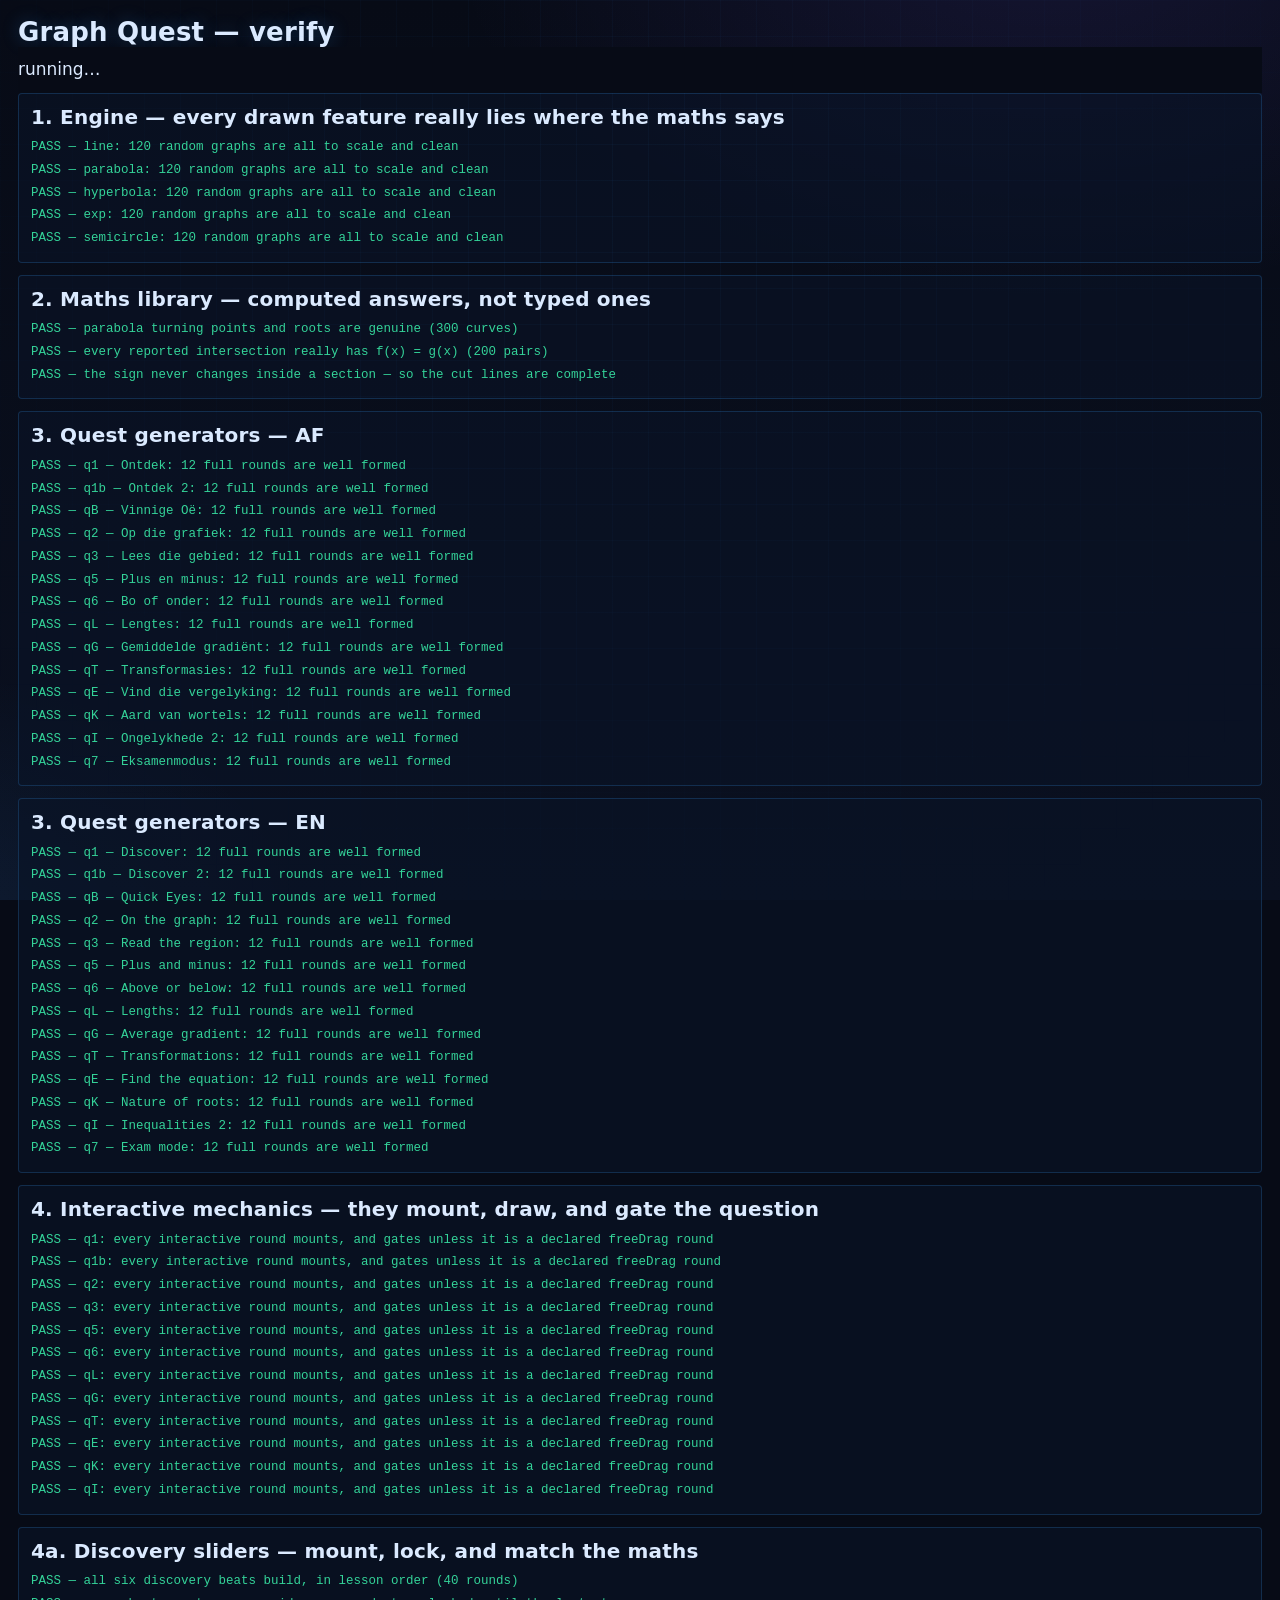
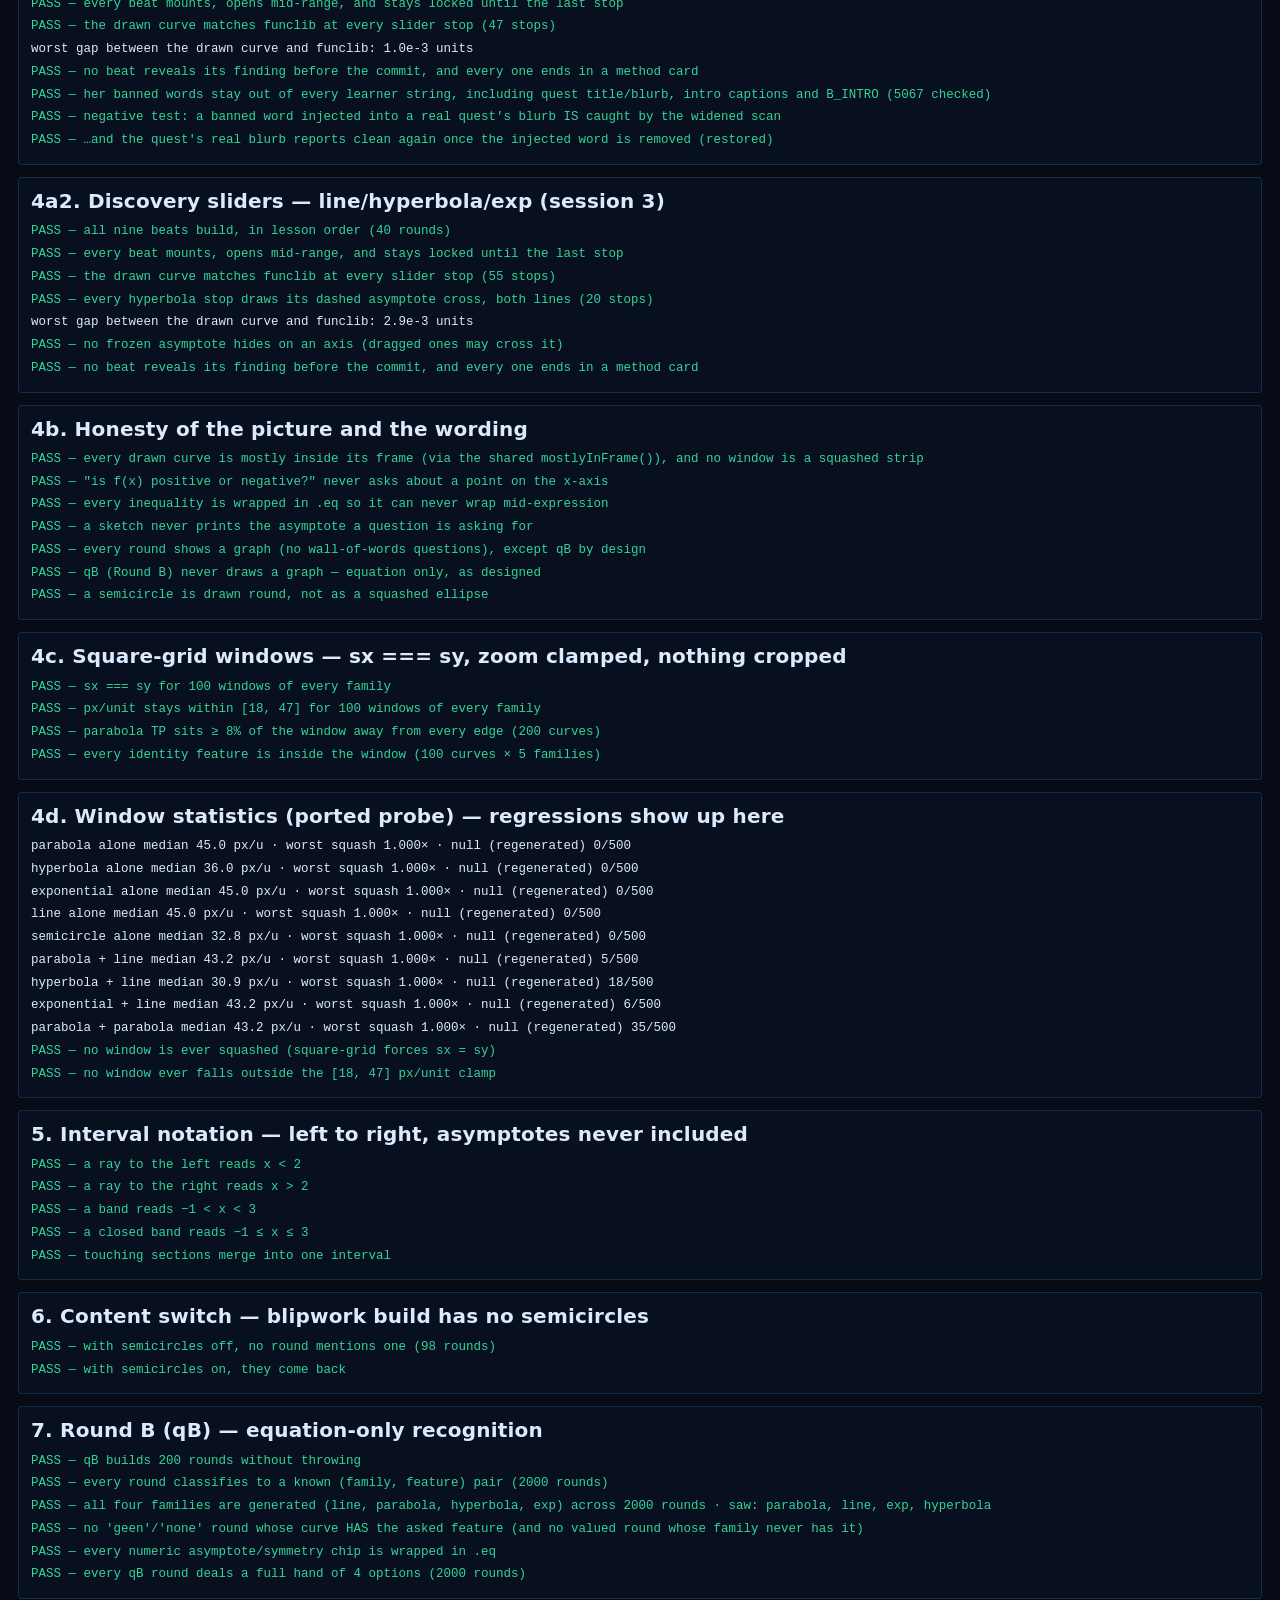
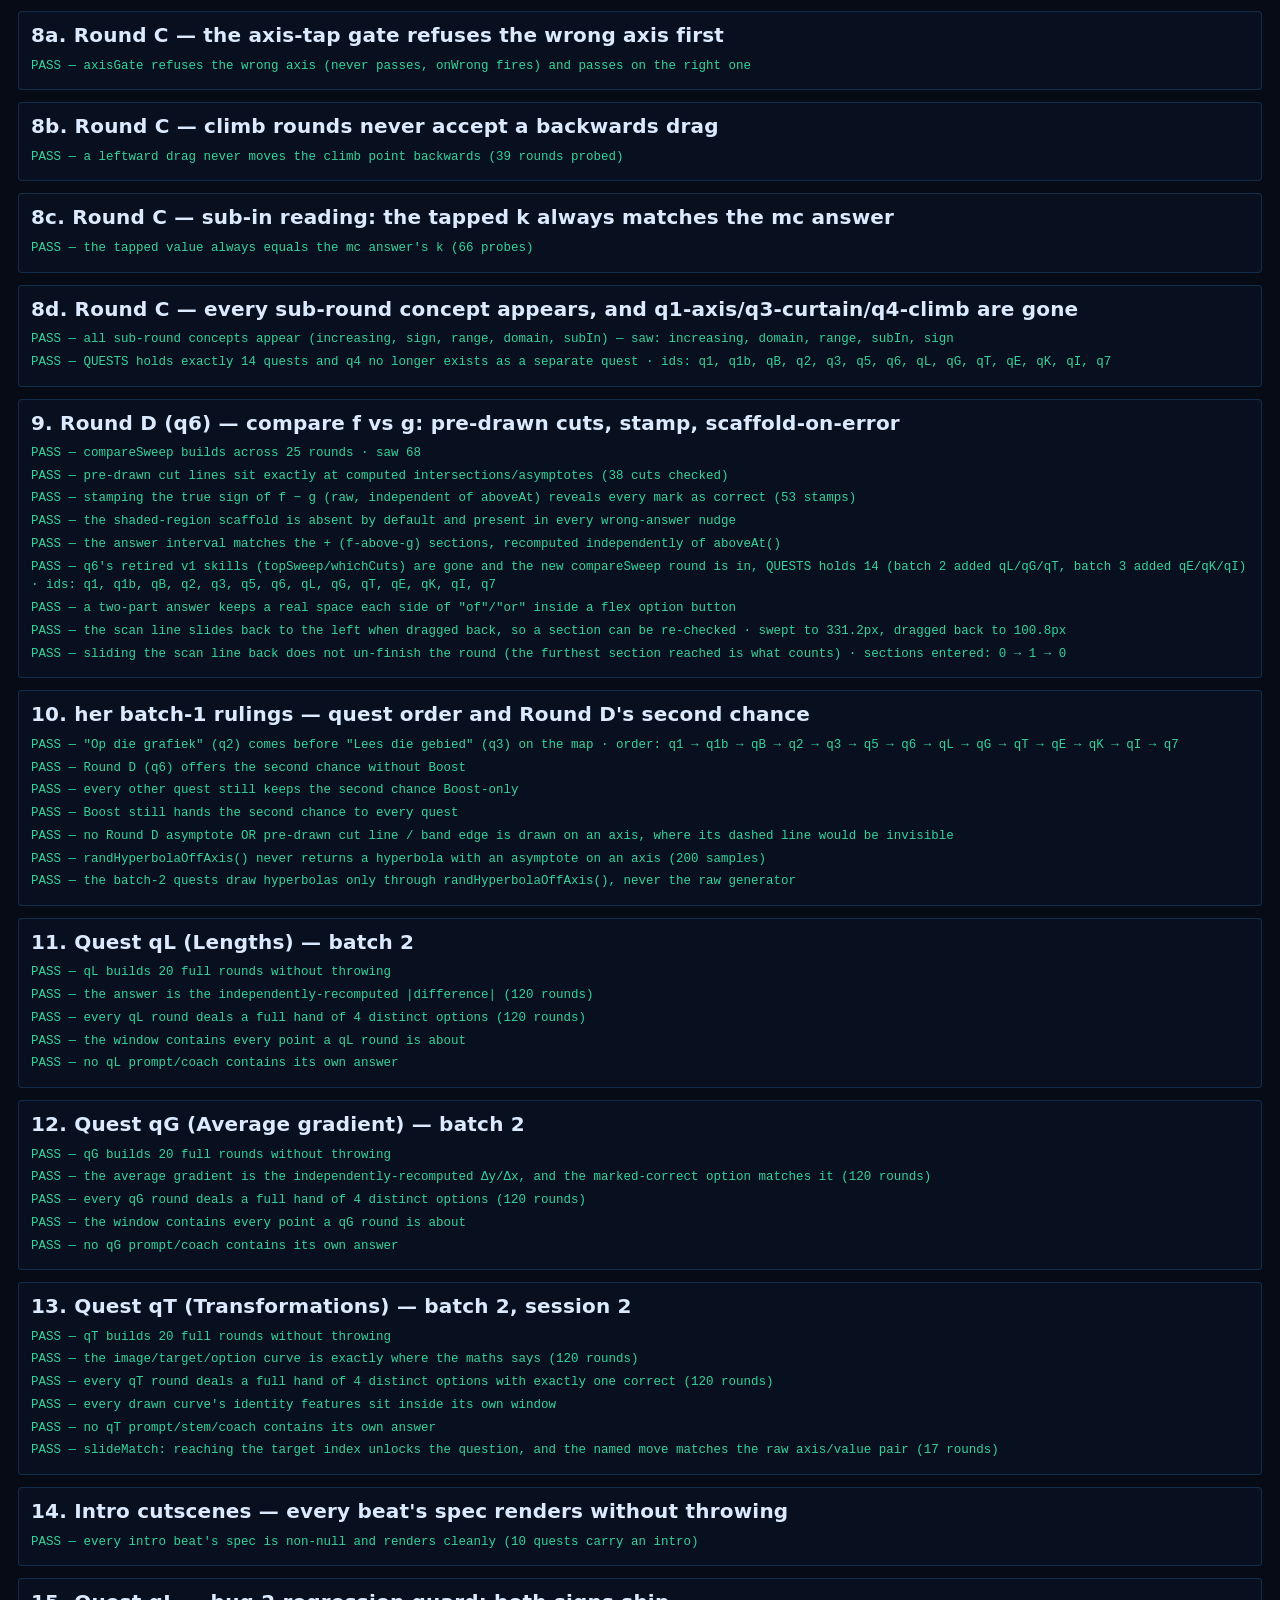
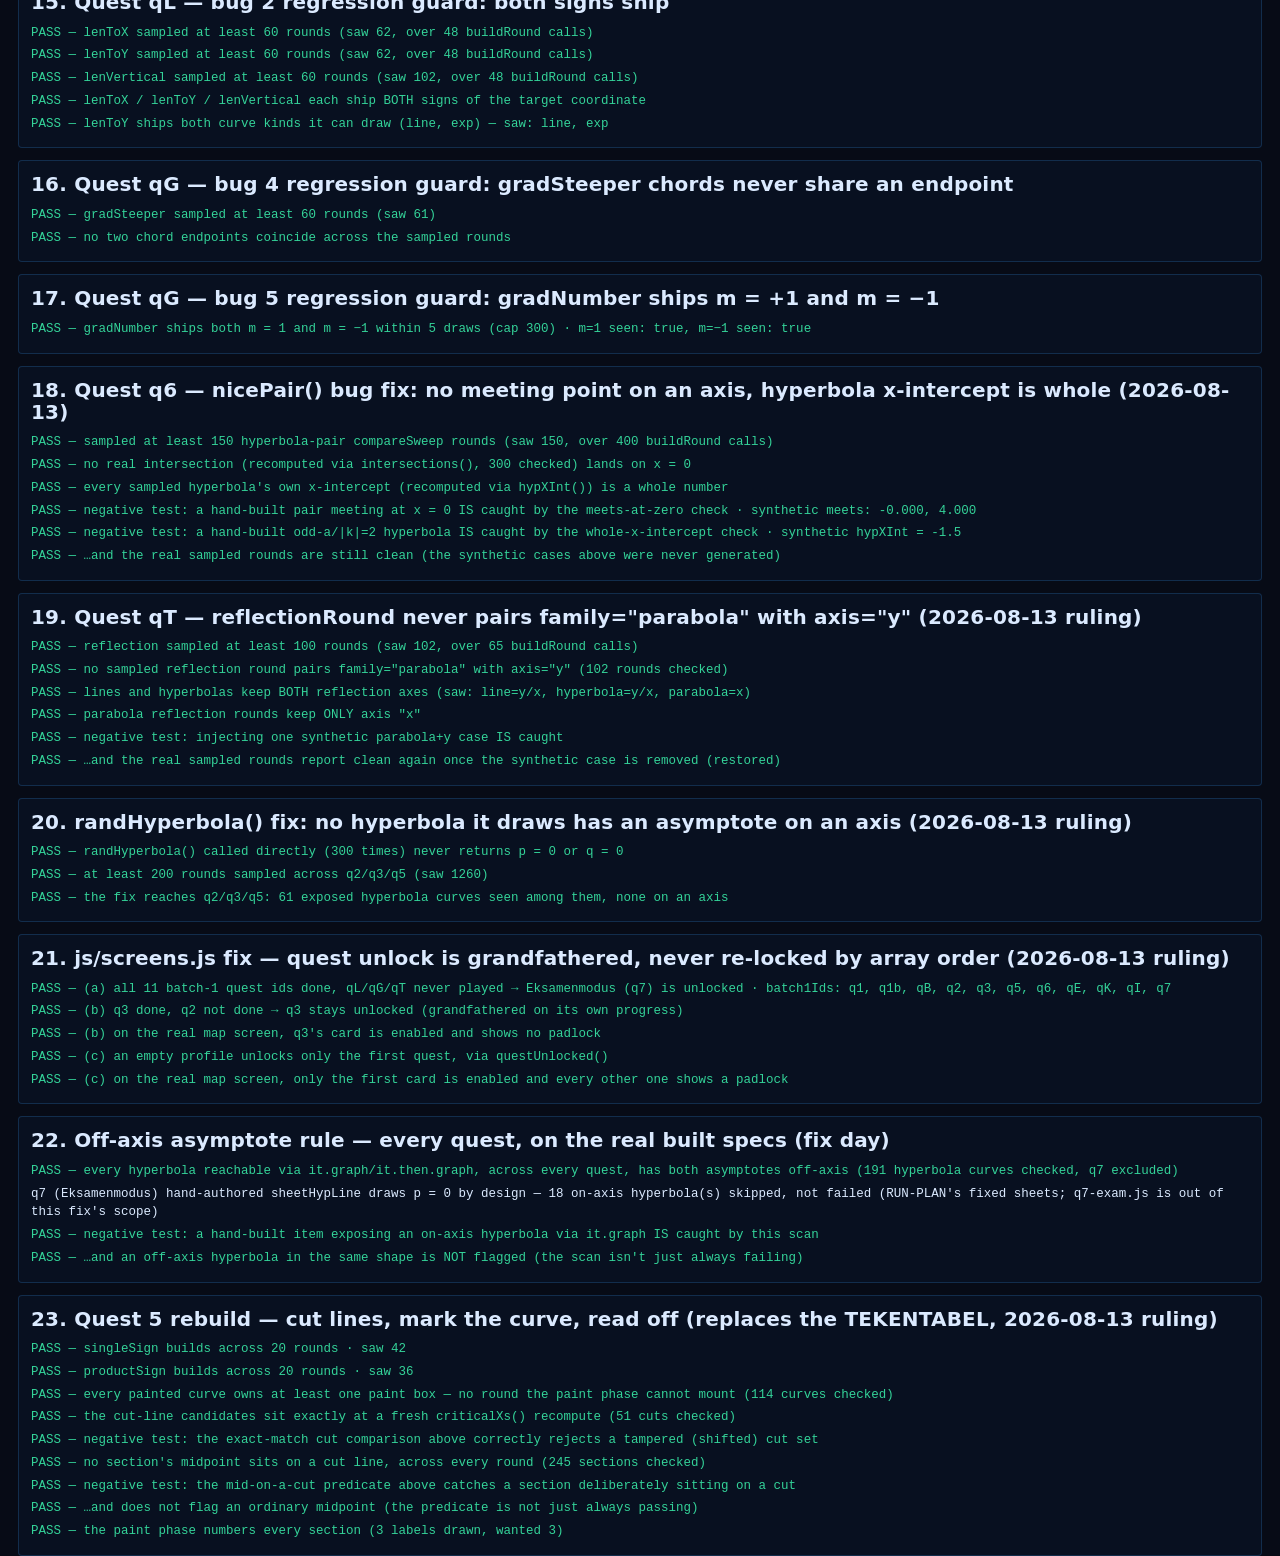
==== commit ee17f468: "qI: restore the compare block her playtest asked back for Her regression report after tonight's rede" ====
--- a/verify.html
+++ b/verify.html
@@ -3501,7 +3501,7 @@
       ["endpoint-single (R3)", r3single, false],
       ["endpoint-quotient (R3)", r3quot, true],
     ];
-    let bad = 0, why = "", negTested = 0, pass1Tested = 0, pass2Tested = 0, marksSeen = 0;
+    let bad = 0, why = "", negTested = 0, pass1Tested = 0, pass2Tested = 0, marksSeen = 0, postCompleteTested = 0;
 
     function rowsFor(it) {
       const dc = dcOf(it);
@@ -3546,6 +3546,44 @@
       return seenTones;
     };
 
+    /* her ruling on the compare block (reteach file, "after the redesign
+       shipped"): once onComplete has fired, the line stays draggable BOTH
+       ways and the chip keeps showing every row's sign, live, at the
+       dragged x — the learner compares while the answer options are on
+       screen. Drives one further synthetic drag to each of the first two
+       sections' own midpoints (guaranteed adjacent — they share the
+       round's very first cut, so this samples one x on each side of a
+       real boundary), reads the LANDED x back off the scan line's own
+       rendered position (never an assumed fraction), and checks the
+       chip's compare block against an independent sign() recompute for
+       EVERY row. Then drives one more full sweep (a strong redrive) and
+       confirms onComplete still has not fired a second time — the
+       double-fire negative test. */
+    const postCompleteChecks = (box, dc, rows, svg, r, label) => {
+      if (dc.secs.length < 2) return;   // need two adjacent sections to sample both sides of a cut
+      const g2 = computeFunction(box._graphSpec);
+      postCompleteTested++;
+      [dc.secs[0].mid, dc.secs[1].mid].forEach((targetX) => {
+        const fracX = (targetX - dc.win.xmin) / (dc.win.xmax - dc.win.xmin);
+        fire(svg, r, "pointerdown", fracX);
+        fire(svg, r, "pointerup", fracX);
+        const scanEl = box.querySelector(".iv-scan");
+        const landedX = g2.xAt(Number(scanEl.getAttribute("x1")));
+        const chipEl = box.querySelector(".iv-trailchip");
+        if (!chipEl) { bad++; why = `${label}: no .iv-trailchip present after completion`; return; }
+        const vals = [...chipEl.querySelectorAll(".tc-v")].map((el) => el.textContent);
+        if (vals.length !== rows.length) {
+          bad++; why = `${label}: post-completion chip shows ${vals.length} row(s), wanted all ${rows.length} (the compare block)`;
+          return;
+        }
+        rows.forEach((rw, ri) => {
+          const s = rw.sign(landedX);
+          const want = s > 0 ? "+" : s < 0 ? "−" : "·";
+          if (vals[ri] !== want) { bad++; why = `${label}: post-completion chip row ${ri} at x=${landedX.toFixed(2)} shows "${vals[ri]}", independent recompute says "${want}"`; }
+        });
+      });
+    };
+
     for (const [label, pool, twoPass] of byType) {
       for (const it of pool.slice(0, SAMPLE)) {
         const dc = dcOf(it);
@@ -3553,13 +3591,13 @@
         const box = document.createElement("div");
         box._graphSpec = it.graph;
         host.appendChild(box);
-        let completed = false, passesStarted = [];
+        let completed = false, completeCount = 0, passesStarted = [];
         let ctl, mountFailed = false;
         try {
           ctl = trailSweep(box, {
             spec: it.graph, sections: dc.secs, rows,
             onPassStart: (i) => passesStarted.push(i),
-            onComplete: () => { completed = true; },
+            onComplete: () => { completed = true; completeCount++; },
           });
         } catch (e) { bad++; why = `${label}: trailSweep threw on mount: ${e.message}`; mountFailed = true; }
         if (mountFailed) continue;
@@ -3576,6 +3614,9 @@
           pass1Tested++;
           const seen = checkMarks(box, dc, rows, label);
           if (!seen.has(0)) { bad++; why = `${label}: the single pass deposited zero row-0 marks`; }
+          postCompleteChecks(box, dc, rows, svg, r, label);
+          sweepOnce(svg, r);   // one more full redrive — must never re-fire onComplete
+          if (completeCount !== 1) { bad++; why = `${label}: onComplete fired ${completeCount} times across the driven session, wanted exactly 1`; }
         } else {
           if (completed) { bad++; why = `${label}: the round reported complete after PASS 1 alone — two rows must take two sweeps`; continue; }
           pass1Tested++;
@@ -3591,6 +3632,9 @@
           if (passesStarted.length !== 2 || passesStarted[0] !== 0 || passesStarted[1] !== 1) {
             bad++; why = `${label}: onPassStart fired ${JSON.stringify(passesStarted)}, wanted [0,1] exactly once each`;
           }
+          postCompleteChecks(box, dc, rows, svg, r, label);
+          sweepOnce(svg, r);   // one more full redrive — must never re-fire onComplete
+          if (completeCount !== 1) { bad++; why = `${label}: onComplete fired ${completeCount} times across the driven session, wanted exactly 1`; }
         }
       }
     }
@@ -3599,6 +3643,10 @@
       bad === 0 && pass1Tested > 0 && pass2Tested > 0, why);
     check(g, `every deposited mark (both sides of every cut, either pass) matches an independent recompute at its own rendered x (${marksSeen} marks checked)`,
       bad === 0 && marksSeen > 0, why);
+    check(g, `her restored compare-block ruling: after completion the line still drags and the chip shows EVERY row's correct sign, sampled on each side of a cut (${postCompleteTested} rounds driven) — NEVER RELAX`,
+      bad === 0 && postCompleteTested > 0, why);
+    check(g, `onComplete fires exactly once across the whole driven session, even after a further full redrive post-completion — negative-tested for the double-fire (${postCompleteTested} rounds) — NEVER RELAX`,
+      bad === 0 && postCompleteTested > 0, why);
   }
 
   /* 28m. §25a's option-layout discipline holds for qI's own option
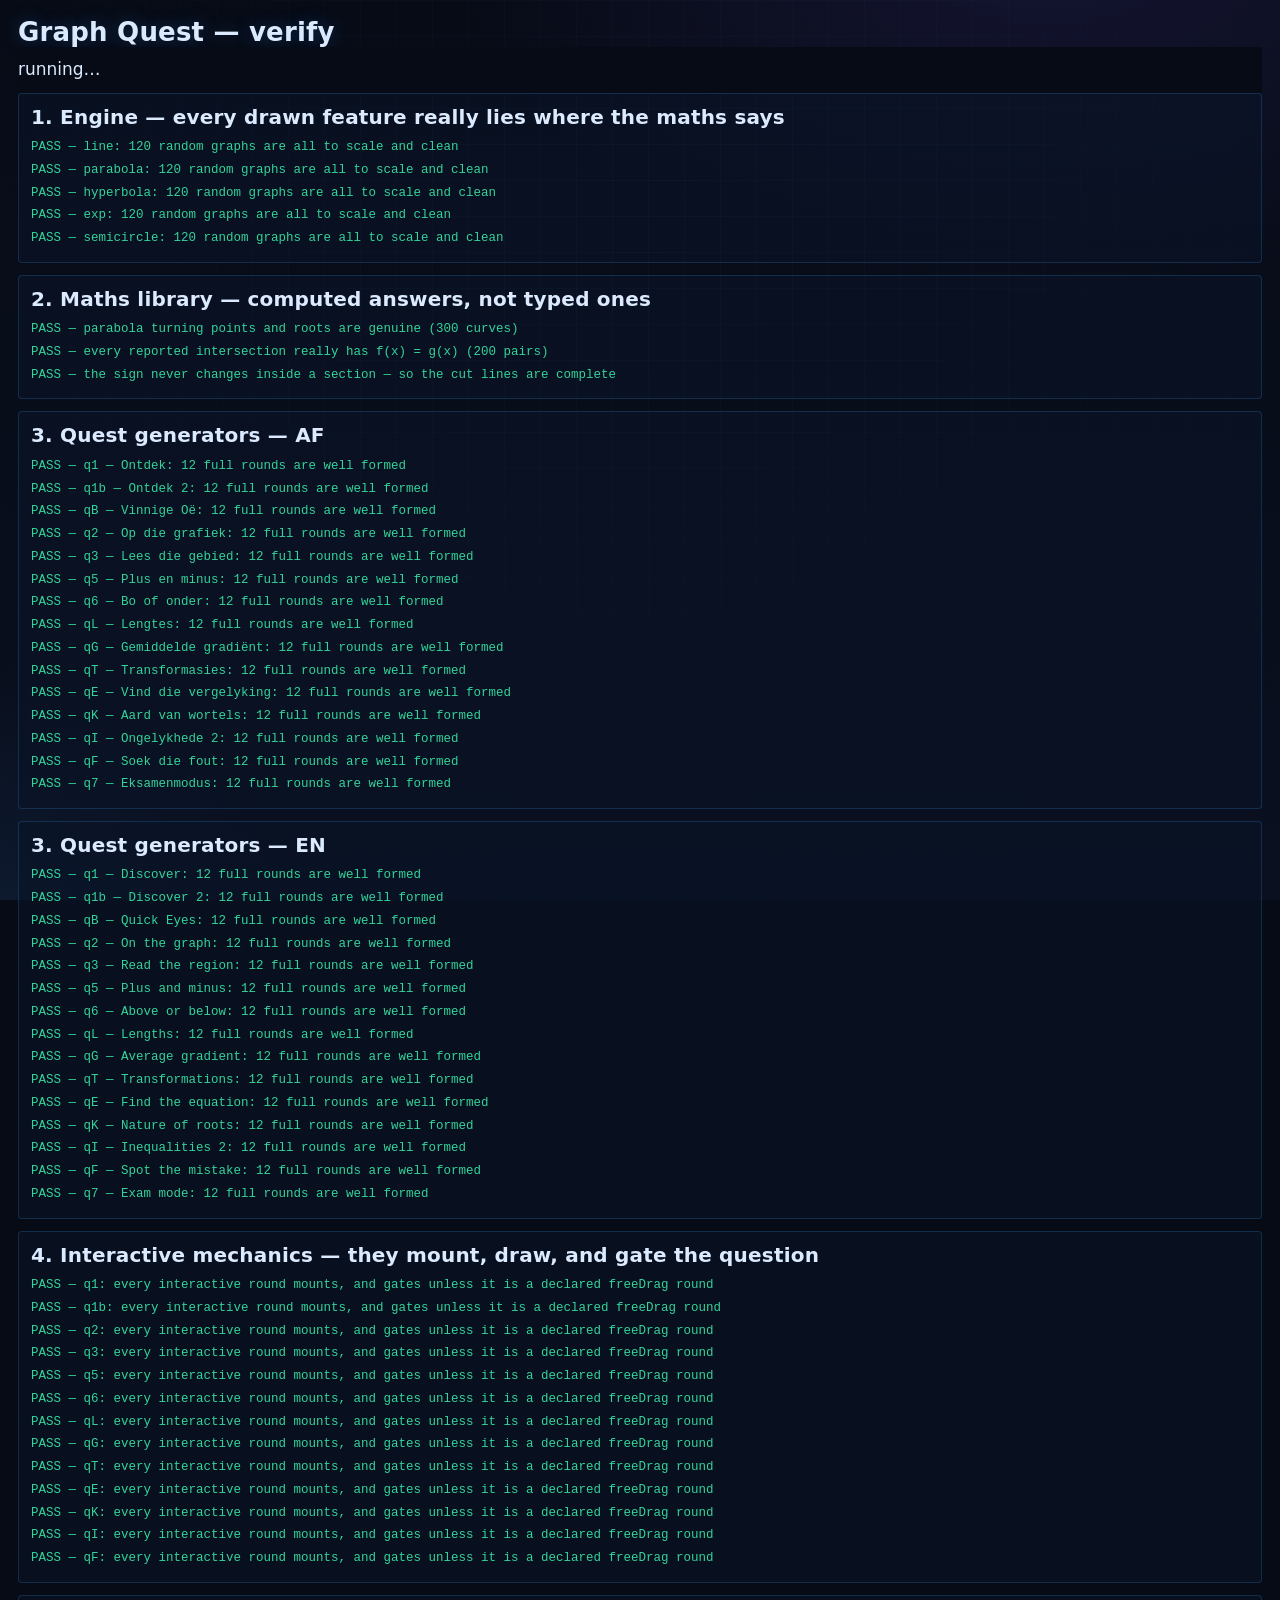
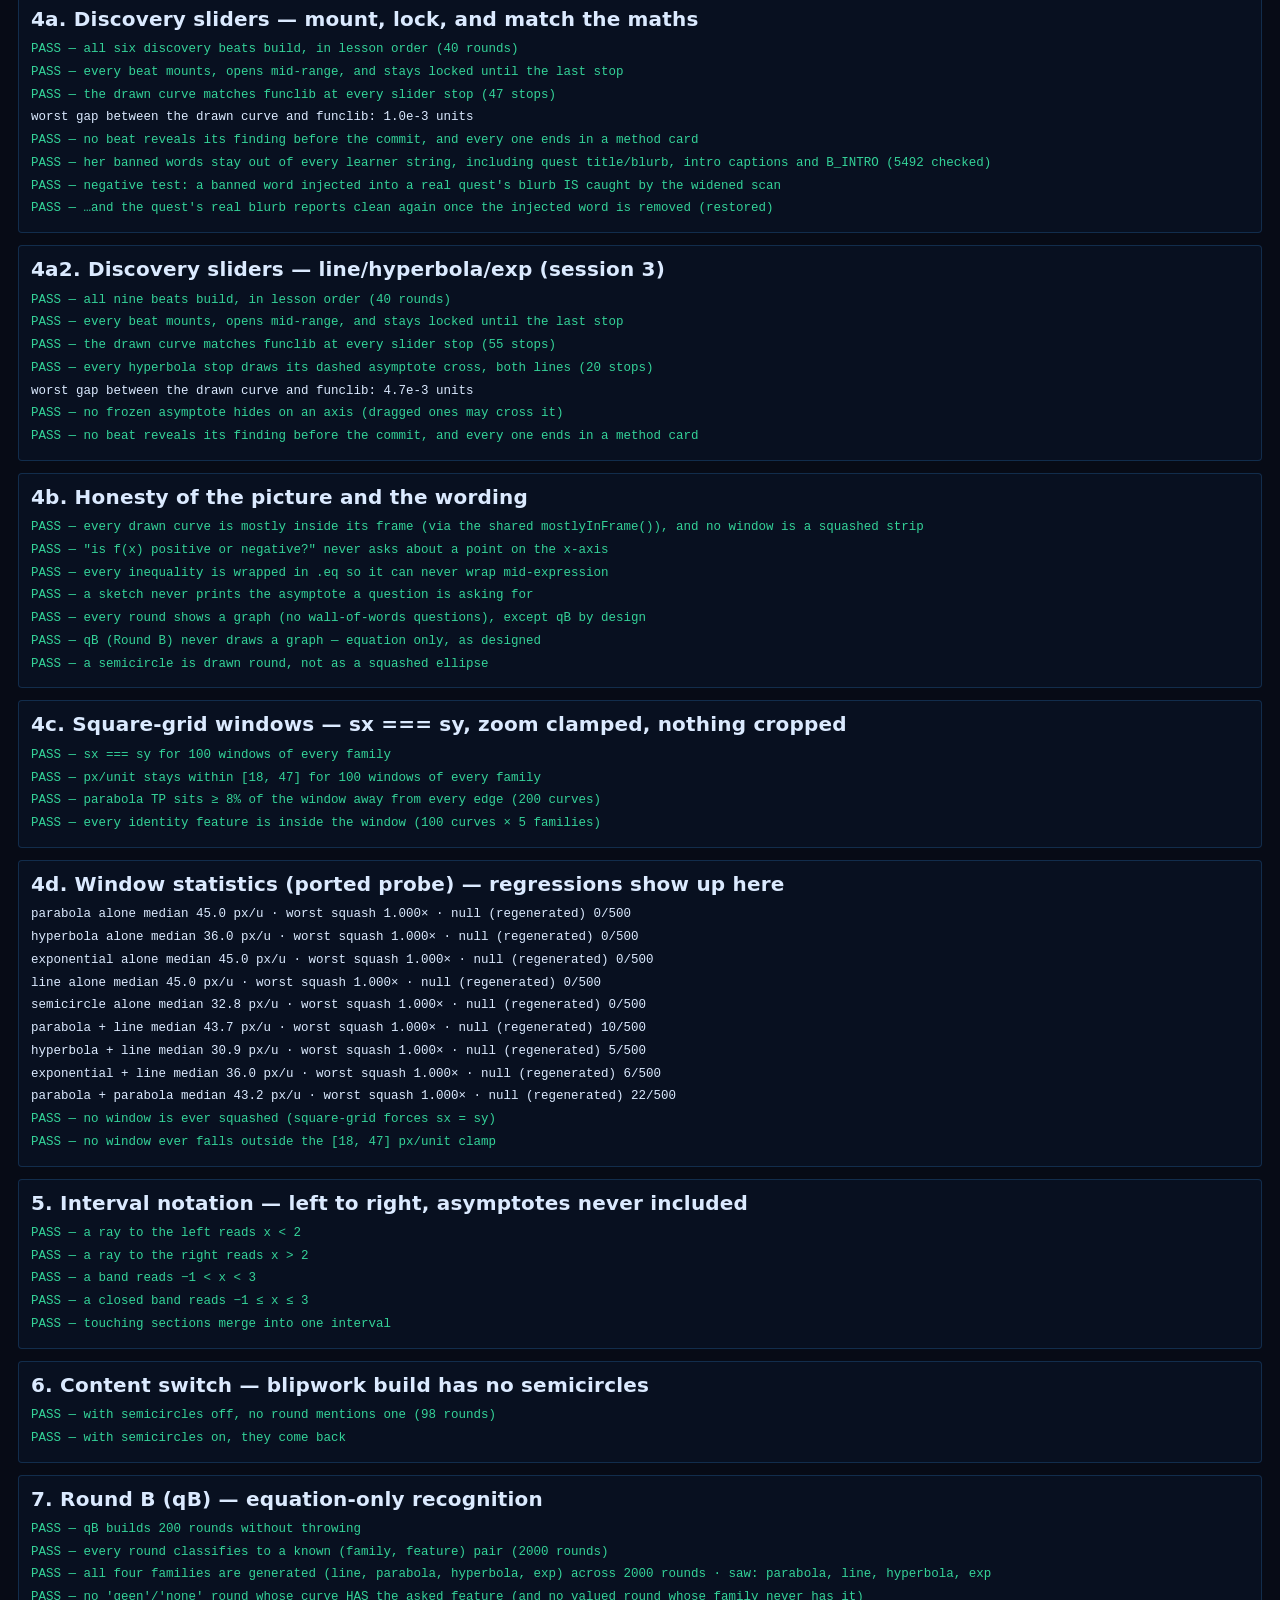
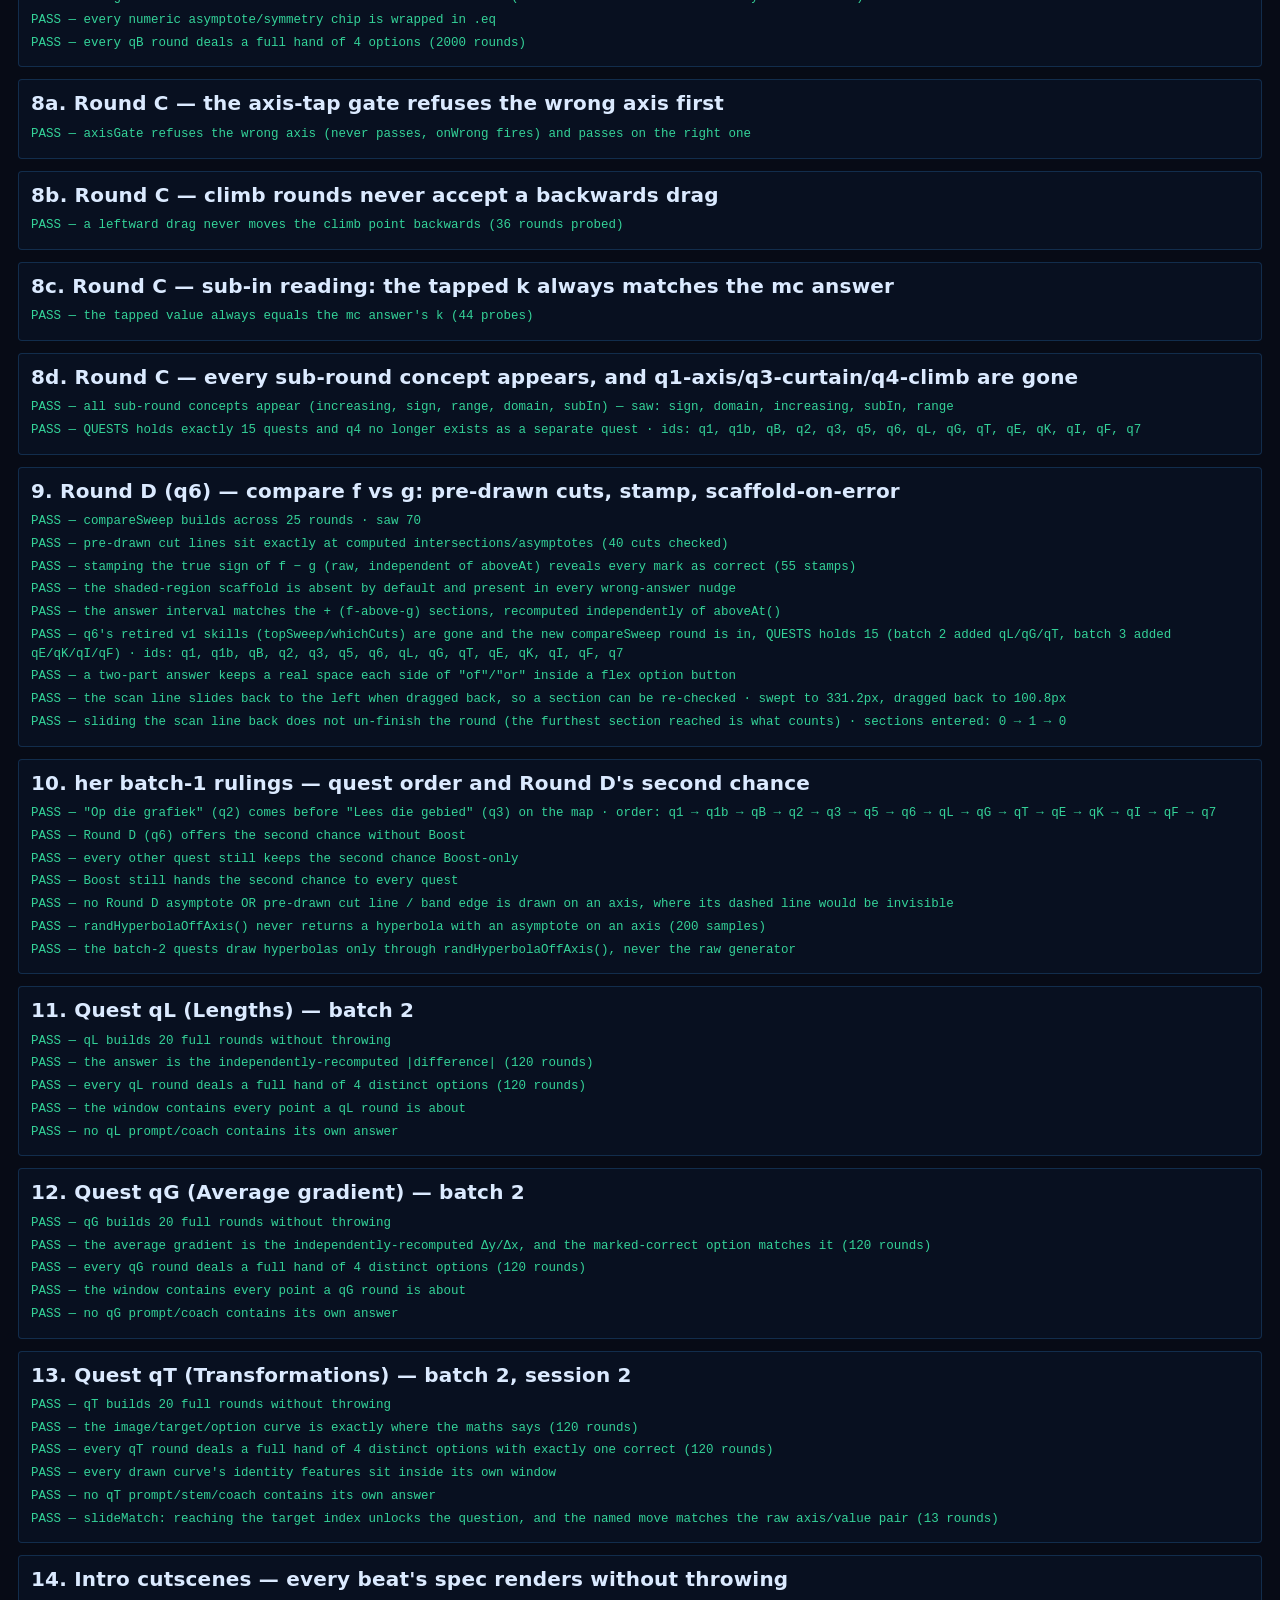
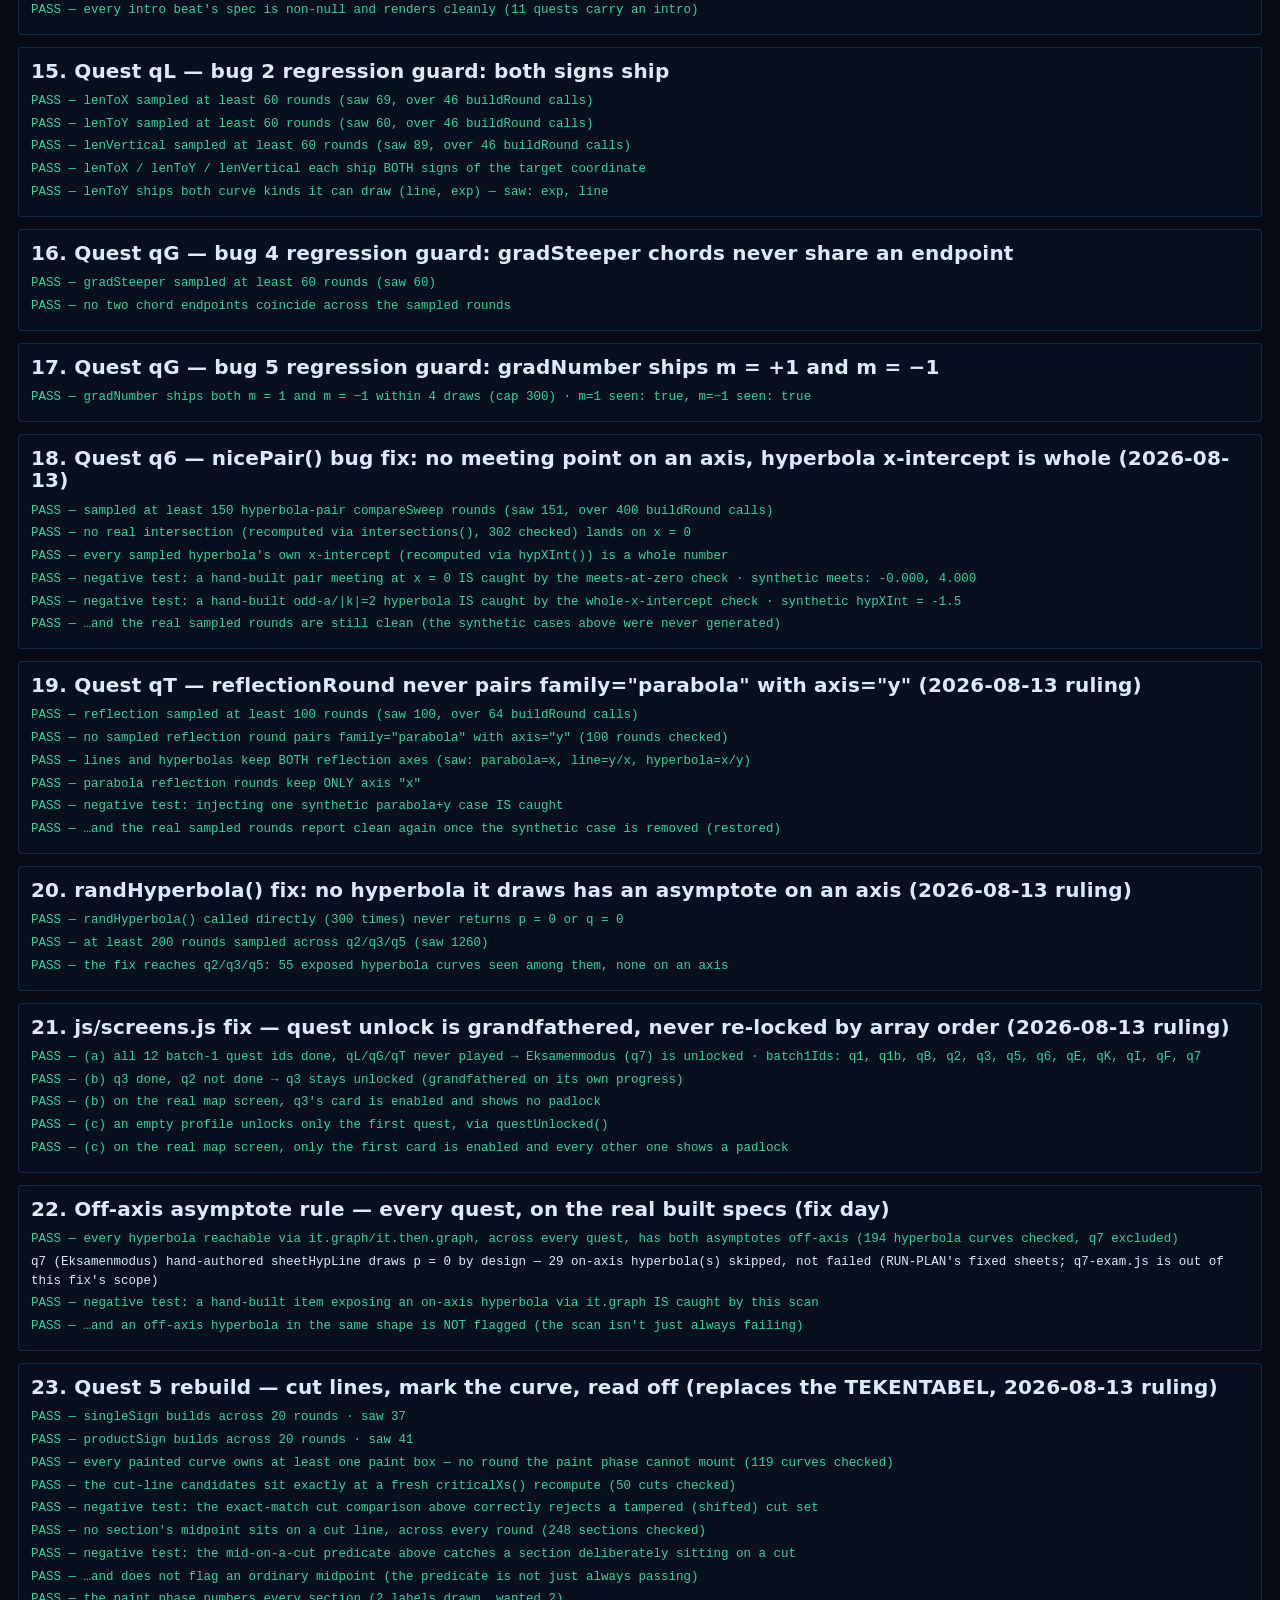
==== commit 5f79ef60: "Batch 3 session 4: Soek die fout (qF) — sketch vs lying equation, one injected fault New quest 14 on" ====
--- a/verify.html
+++ b/verify.html
@@ -39,6 +39,10 @@
   windowFor, features, asymOnAxis, randHyperbolaOffAxis, mostlyInFrame,
 } from "./js/quests/_graphs.js";
 import { answerString } from "./js/quests/_intervals.js";
+import {
+  featureDiff, namedFeatures, faultGap, eqOf as faultEqOf,
+  KINDS as FAULT_KINDS, FEATURE_KEYS as FAULT_FEATURE_KEYS,
+} from "./js/quests/_fault.js";
 
 const out = document.getElementById("out");
 let pass = 0, fail = 0;
@@ -1134,11 +1138,12 @@
      session 1 (2026-08-14) added a fourth, qE (Vind die vergelyking), right
      after qT. Batch 3 session 2 (2026-08-21) added a fifth, qK (Aard van
      wortels), right after qE. Batch 3 session 3 added a sixth, qI
-     (Ongelykhede 2), right after qK. This literal is a roster-size
+     (Ongelykhede 2), right after qK. Batch 3 session 4 added a seventh,
+     qF (Soek die fout), right after qI. This literal is a roster-size
      regression guard, updated deliberately here, not relaxed: it still
      fails the moment a quest silently vanishes or duplicates. */
-  check(g, "QUESTS holds exactly 14 quests and q4 no longer exists as a separate quest",
-    ids.length === 14 && !ids.includes("q4"), `ids: ${ids.join(", ")}`);
+  check(g, "QUESTS holds exactly 15 quests and q4 no longer exists as a separate quest",
+    ids.length === 15 && !ids.includes("q4"), `ids: ${ids.join(", ")}`);
 }
 
 /* ---------- 9. Round D (q6) — pre-drawn cuts, stamp, sweep, scaffold-on-error (session 5) ----------
@@ -1255,8 +1260,8 @@
     });
   }
   const ids = QUESTS.map((q) => q.id);
-  check(g, "q6's retired v1 skills (topSweep/whichCuts) are gone and the new compareSweep round is in, QUESTS holds 14 (batch 2 added qL/qG/qT, batch 3 added qE/qK/qI)",
-    !sawOld && sawNew && ids.length === 14 && ids.includes("q6"), `ids: ${ids.join(", ")}`);
+  check(g, "q6's retired v1 skills (topSweep/whichCuts) are gone and the new compareSweep round is in, QUESTS holds 15 (batch 2 added qL/qG/qT, batch 3 added qE/qK/qI/qF)",
+    !sawOld && sawNew && ids.length === 15 && ids.includes("q6"), `ids: ${ids.join(", ")}`);
 
   /* 9f. a two-part answer must show real space around "of"/"or" INSIDE an
      option button. .opt is display:flex, and flex trims the edge spaces off
@@ -2675,12 +2680,16 @@
   const qe = getQuest("qE");
   const skillIds = qe.skills.map((s) => s.id).sort();
 
-  /* scope: only qE opts into this — every other quest's dealing is
-     byte-for-byte unchanged (buildRound never even reads metState unless
-     the quest itself opted in) */
-  const flagged = QUESTS.filter((q) => q.dealEachKindFirst).map((q) => q.id);
-  check(g, `only qE opts into dealEachKindFirst (saw: ${flagged.join(", ") || "none"})`,
-    flagged.length === 1 && flagged[0] === "qE");
+  /* scope: qE and qF are the only two that opt into this — every other
+     quest's dealing is byte-for-byte unchanged (buildRound never even
+     reads metState unless the quest itself opted in). qF joined on
+     2026-08-23, batch 3 session 4: its "kinds" are the fault kinds, so
+     the same ruling gives "one round of each fault kind, plus one
+     no-fault, per play until they are all met". Widened deliberately,
+     not relaxed — a THIRD quest silently opting in still fails here. */
+  const flagged = QUESTS.filter((q) => q.dealEachKindFirst).map((q) => q.id).sort();
+  check(g, `only qE and qF opt into dealEachKindFirst (saw: ${flagged.join(", ") || "none"})`,
+    flagged.length === 2 && flagged[0] === "qE" && flagged[1] === "qF");
 
   /* fresh met-state: every play deals one of EVERY usable skill kind —
      never relaxed */
@@ -3674,6 +3683,290 @@
   host.remove();
 }
 
+/* ---------- 29. Quest qF (Soek die fout) — batch 3, session 4.
+   The sketch is drawn honestly; the EQUATION is the thing being marked.
+   Every check below re-derives the truth from ./js/quests/_fault.js's own
+   pure helpers on the round's stored curves — never from the round's own
+   stored verdict (debugFault.gap/diff are recomputed here, not trusted). ---------- */
+{
+  setLang("af");
+  const g = group("29. Quest qF (Soek die fout) — batch 3, session 4");
+  const host = document.createElement("div");
+  host.style.position = "absolute"; host.style.left = "-9999px"; host.style.width = "360px";
+  document.body.appendChild(host);
+  const bothLangs = (v) => (v && typeof v === "object" ? Object.values(v) : [v]);
+
+  /* Two dealings, because qF's dealer has two modes (her qE ruling):
+     COVERAGE = a fresh learner, one round of every fault kind per play;
+     RANDOM   = every kind met, the plain weighted draw. Both are sampled,
+     because the Ja-frequency bar only means anything on the random one. */
+  const ALL_MET = {};
+  FAULT_KINDS.forEach((k) => { ALL_MET[k] = true; });
+  const coverage = [], random = [];
+  for (let i = 0; i < 12; i++) coverage.push(...buildRound("qF"));
+  for (let i = 0; i < 120; i++) random.push(...buildRound("qF", ALL_MET));
+  const rounds = [...coverage, ...random];
+  const dc = (it) => it.debugFault;
+  const nee = rounds.filter((it) => !dc(it).isMatch);
+  const ja = rounds.filter((it) => dc(it).isMatch);
+
+  check(g, `qF builds rounds in both dealing modes (${coverage.length} coverage + ${random.length} random = ${rounds.length})`,
+    coverage.length > 0 && random.length > 0 && rounds.length >= 60);
+
+  /* 29a/29b. Menu coverage and Ja-frequency, both measured on the REAL
+     dealer. These two bars are tight against each other — five fault
+     kinds at ≥ 8 per 60 leaves at most 20 of 60 (33 %) for the no-fault
+     rounds, and the Ja-frequency floor is 25 % — so the sample has to be
+     big enough that ordinary randomness cannot flip either verdict.
+     Rounds are tallied and thrown away here (no specs retained), which is
+     what makes a sample this size affordable. */
+  {
+    const tallyOf = (metState, reps) => {
+      const t = { _n: 0 };
+      FAULT_KINDS.forEach((k) => { t[k] = 0; });
+      for (let i = 0; i < reps; i++) {
+        buildRound("qF", metState).forEach((it) => { t[it.skillId]++; t._n++; });
+      }
+      return t;
+    };
+    const tc = tallyOf({}, 100);                 // a fresh learner: coverage dealing (exact by construction)
+    const tr = tallyOf(ALL_MET, 6000);           // every kind met: the plain weighted draw
+    const per60 = (t) => FAULT_KINDS.map((k) => `${k} ${(t[k] / t._n * 60).toFixed(1)}`).join(" · ");
+    const faults = FAULT_KINDS.filter((k) => k !== "none");
+    check(g, `every fault kind comes up at least 8 times per 60 rounds, coverage dealing over ${tc._n} rounds (${per60(tc)})`,
+      faults.every((k) => tc[k] / tc._n * 60 >= 8));
+    check(g, `every fault kind comes up at least 8 times per 60 rounds, random dealing over ${tr._n} rounds (${per60(tr)})`,
+      faults.every((k) => tr[k] / tr._n * 60 >= 8));
+    const p = tr.none / tr._n;
+    check(g, `no-fault rounds are 25–40 % of the random dealing (${(p * 100).toFixed(1)} % over ${tr._n} rounds) — "Nee" is never the safe guess, and neither is "Ja"`,
+      p >= 0.25 && p <= 0.40, `${(p * 100).toFixed(1)} %`);
+    info(g, `coverage dealing is exactly one round of each kind per play (her qE ruling), so a fresh learner meets ${(tc.none / tc._n * 100).toFixed(1)} % no-fault rounds by construction`);
+  }
+
+  /* 29c. NEVER RELAX — the unique-mismatch law, recomputed here from the
+     stored curves: a Ja-round has ZERO differing named features, and a
+     Nee-round differs in exactly the set its fault kind claims (which is
+     one key for every kind except asymSwap, the documented pair — a swap
+     cannot move one of two values; see _fault.js's header). */
+  {
+    let bad = 0, why = "", sizes = {};
+    ja.forEach((it) => {
+      const d = dc(it);
+      const diff = featureDiff(d.trueCv, d.stated);
+      if (diff.length !== 0) { bad++; why = `a Ja-round (${d.family}) differs in ${diff.join("+")} — a no-fault pair must be identical`; }
+    });
+    nee.forEach((it) => {
+      const d = dc(it);
+      const diff = featureDiff(d.trueCv, d.stated);
+      sizes[d.kind] = diff.length;
+      const want = d.claims.slice().sort().join("+");
+      if (diff.slice().sort().join("+") !== want) {
+        bad++; why = `${d.kind}/${d.family}: moved ${diff.join("+") || "nothing"}, claims ${want}`;
+      }
+    });
+    check(g, `ZERO named features differ on every no-fault round (${ja.length} rounds) — NEVER RELAX`, bad === 0 && ja.length > 0, why);
+    check(g, `every fault moves exactly the named features it claims, no more (${nee.length} rounds) — NEVER RELAX`, bad === 0 && nee.length > 0, why);
+    info(g, `differing-feature count per kind: ${Object.keys(sizes).sort().map((k) => `${k} ${sizes[k]}`).join(" · ")} (asymSwap is 2 by definition — it swaps a PAIR)`);
+  }
+
+  /* 29d. NEVER RELAX — the why-list: at most four options, exactly one
+     true, and every decoy names a feature this fault demonstrably did NOT
+     move (checked against featureDiff, not against the round's own claim) */
+  {
+    let bad = 0, why = "", checked = 0, noneSeen = 0;
+    rounds.forEach((it) => {
+      const d = dc(it);
+      const asked = it.then;
+      checked++;
+      if (!asked || !asked.options) { bad++; why = `${d.kind}: the round exposes no follow-up question`; return; }
+      if (asked.options.length > 4 || asked.options.length < 3) { bad++; why = `${d.kind}: ${asked.options.length} options`; }
+      if (asked.options.filter((o) => o.correct).length !== 1) { bad++; why = `${d.kind}: not exactly one correct option`; }
+      const diff = featureDiff(d.trueCv, d.stated);
+      d.decoyKeys.forEach((k) => {
+        if (k === "none") { return; }
+        if (diff.includes(k)) { bad++; why = `${d.kind}/${d.family}: decoy names "${k}", which this fault DID move`; }
+        if (!(FAULT_FEATURE_KEYS[d.family] || []).includes(k)) { bad++; why = `${d.kind}/${d.family}: decoy names "${k}", not a feature of this family`; }
+      });
+      /* "niks nie — elke kenmerk pas" must sit in EVERY fault round's list
+         too, or its presence would BE the tell that a round has no fault */
+      if (!d.isMatch && d.decoyKeys.includes("none")) noneSeen++;
+      asked.options.forEach((o) => { if (!o.correct && !o.misc) { bad++; why = `${d.kind}: a decoy carries no misconception nudge`; } });
+    });
+    check(g, `every round's why-list has 3–4 options with exactly one true (${checked} rounds) — NEVER RELAX`, bad === 0 && checked > 0, why);
+    check(g, `every decoy names a feature of the family that this fault left UNTOUCHED, and carries its own nudge`, bad === 0);
+    check(g, `"niks nie — elke kenmerk pas" also sits in the fault rounds' lists, so its presence never gives a no-fault round away (${noneSeen}/${nee.length})`,
+      noneSeen === nee.length && nee.length > 0);
+  }
+
+  /* 29e. NEVER RELAX — every injected fault is VISIBLE: at least one whole
+     grid unit of daylight between the honest curve and the one the equation
+     describes, somewhere the true curve is actually drawn. Recomputed here,
+     never read off the round. (The foreman's review focus this session.) */
+  {
+    let bad = 0, why = "", worst = Infinity, n = 0;
+    nee.forEach((it) => {
+      const d = dc(it);
+      const gap = faultGap(d.trueCv, d.stated, d.win);
+      n++;
+      worst = Math.min(worst, gap);
+      if (!(gap >= 1)) { bad++; why = `${d.kind}/${d.family}: only ${gap.toFixed(3)} units of daylight at the drawn window`; }
+    });
+    check(g, `every injected fault is at least ONE whole grid unit visible inside its own window (${n} rounds, tightest ${Number.isFinite(worst) ? worst.toFixed(2) : "—"}) — NEVER RELAX`,
+      bad === 0 && n > 0, why);
+    /* negative test: the same measurement on a pair that really is identical
+       must report zero, so the check is not just always passing */
+    const d0 = dc(nee[0]);
+    check(g, "negative test: faultGap() on a curve against ITSELF reports no daylight at all",
+      faultGap(d0.trueCv, d0.trueCv, d0.win) === 0);
+  }
+
+  /* 29f. the picture: every round exposes its real spec via it.graph, both
+     the sketch AND its scaffold keep asymptotes off the axes, the window is
+     a square grid at a readable zoom, and the points the round is ABOUT are
+     inside the frame */
+  {
+    let bad = 0, why = "", n = 0, specsChecked = 0;
+    rounds.forEach((it) => {
+      const d = dc(it);
+      n++;
+      if (!it.graph) { bad++; why = `${d.kind}: no it.graph exposed to the harness`; return; }
+      if (it.kind !== "faultVerdict") { bad++; why = `${d.kind}: reports kind "${it.kind}"`; }
+      [it.graph, d.scaffold].forEach((sp) => {
+        specsChecked++;
+        (sp.curves || []).forEach((cv) => {
+          if (cv.kind === "hyperbola" && asymOnAxis(cv)) { bad++; why = `${d.kind}: hyperbola p=${cv.p} q=${cv.q} sits on an axis`; }
+        });
+        (sp.asymptotes || []).forEach((a) => {
+          if (a.x === 0 || a.y === 0) { bad++; why = `${d.kind}: a dashed asymptote is drawn on top of an axis`; }
+        });
+        const gm = computeFunction(sp);
+        if (Math.abs(gm.sx - gm.sy) > 1e-6) { bad++; why = `${d.kind}: sx ${gm.sx.toFixed(2)} ≠ sy ${gm.sy.toFixed(2)}`; }
+        if (gm.sx < 18 || gm.sx > 47) { bad++; why = `${d.kind}: ${gm.sx.toFixed(1)} px/unit`; }
+        const svg = renderFunction(sp);
+        if (BAD.test(svg.replace(/class="[^"]*"/g, ""))) { bad++; why = `${d.kind}: NaN/undefined in the drawn SVG`; }
+      });
+      if (!mostlyInFrame(d.trueCv, d.win)) { bad++; why = `${d.kind}/${d.family}: the drawn curve is mostly cropped`; }
+      d.include.forEach((p) => {
+        if (p.x != null && (p.x <= d.win.xmin || p.x >= d.win.xmax)) { bad++; why = `${d.kind}: the round is about x = ${p.x}, which the window crops`; }
+        if (p.y != null && (p.y <= d.win.ymin || p.y >= d.win.ymax)) { bad++; why = `${d.kind}: the round is about y = ${p.y}, which the window crops`; }
+      });
+    });
+    check(g, `every qF round exposes its real spec via it.graph and reports kind "faultVerdict" (${n} rounds)`, bad === 0 && n > 0, why);
+    check(g, `sketch AND scaffold: asymptotes off the axes, square grid, readable zoom, nothing NaN (${specsChecked} specs)`, bad === 0 && specsChecked > 0, why);
+    check(g, "every feature the round is ABOUT — the true one and the one the equation claims — lands inside the drawn window", bad === 0);
+  }
+
+  /* 29g. no answer visible on the sketch: the drawn picture marks WHERE the
+     features are and never prints their values, so the equation stays the
+     only stated claim in the round */
+  {
+    let bad = 0, why = "", n = 0;
+    rounds.forEach((it) => {
+      const d = dc(it);
+      n++;
+      (it.graph.points || []).forEach((p) => { if (p.label != null) { bad++; why = `${d.kind}: the sketch prints the point label "${p.label}"`; } });
+      (it.graph.asymptotes || []).forEach((a) => { if (a.label) { bad++; why = `${d.kind}: the sketch prints the asymptote label "${a.label}"`; } });
+    });
+    check(g, `the sketch never prints a coordinate or an asymptote value — the equation is the only stated claim (${n} rounds) — NEVER RELAX`, bad === 0 && n > 0, why);
+  }
+
+  /* 29h. the EQUATION is the side that lies: the stem states the STATED
+     curve, and on a fault round it is not the honest curve's own equation */
+  {
+    let bad = 0, why = "", n = 0;
+    rounds.forEach((it) => {
+      const d = dc(it);
+      n++;
+      const stem = strip(L(it.stem));
+      const wantStated = strip(faultEqOf(d.stated));
+      const trueEq = strip(faultEqOf(d.trueCv));
+      if (!stem.includes(wantStated)) { bad++; why = `${d.kind}: the stem does not state the claimed equation`; }
+      if (!d.isMatch && wantStated === trueEq) { bad++; why = `${d.kind}: the stated equation reads exactly like the honest one — nothing to mark`; }
+      if (d.isMatch && wantStated !== trueEq) { bad++; why = `${d.kind}: a no-fault round states something other than the honest equation`; }
+    });
+    check(g, `the stem always states the claimed equation, and never the honest one on a fault round (${n} rounds) — NEVER RELAX`, bad === 0 && n > 0, why);
+  }
+
+  /* 29i. driven for REAL: the verdict stage mounts, the Law 6 scaffold is
+     absent until a wrong verdict and present after one, a right verdict
+     never shows it, and done() fires exactly once either way. */
+  {
+    let bad = 0, why = "", driven = 0;
+    const drive = (it, tapCorrect) => {
+      const box = document.createElement("div");
+      host.appendChild(box);
+      let doneCount = 0, options = null, pick = null;
+      const ask = (prompt, opts, onPick) => { options = opts; pick = onPick; };
+      try {
+        it.build(box, () => { doneCount++; }, () => {}, () => {}, ask);
+      } catch (e) { bad++; why = `${dc(it).kind}: build threw on mount: ${e.message}`; return null; }
+      if (!box.querySelector("svg path.fg-curve")) { bad++; why = `${dc(it).kind}: mounted without drawing a curve`; }
+      if (!options || options.length !== 2) { bad++; why = `${dc(it).kind}: the verdict is not a two-option Ja/Nee`; return null; }
+      if (options.filter((o) => o.correct).length !== 1) { bad++; why = `${dc(it).kind}: the verdict has no single correct answer`; }
+      if (box.querySelector(".fg-curve.dash")) { bad++; why = `${dc(it).kind}: the scaffold is on screen before any answer — Law 6`; }
+      if (doneCount !== 0) { bad++; why = `${dc(it).kind}: done() fired on mount`; }
+      const wrong = options.find((o) => !o.correct);
+      const right = options.find((o) => o.correct);
+      if (tapCorrect) {
+        pick(true);
+        if (doneCount !== 1) { bad++; why = `${dc(it).kind}: a right verdict fired done() ${doneCount}×`; }
+        if (box.querySelector(".fg-curve.dash")) { bad++; why = `${dc(it).kind}: a RIGHT verdict switched the scaffold on — Law 6`; }
+      } else {
+        pick(false);
+        if (!box.querySelector(".fg-curve.dash")) { bad++; why = `${dc(it).kind}: a wrong verdict did not switch the scaffold on`; }
+        if (doneCount !== 0) { bad++; why = `${dc(it).kind}: a wrong verdict already unlocked the question`; }
+        pick(true);
+        if (doneCount !== 1) { bad++; why = `${dc(it).kind}: after the second, right verdict done() fired ${doneCount}×`; }
+      }
+      driven++;
+      return { wrong, right };
+    };
+    /* one of each kind, driven both ways */
+    FAULT_KINDS.forEach((k) => {
+      const it = rounds.find((r) => dc(r).kind === k);
+      if (!it) { bad++; why = `no ${k} round to drive`; return; }
+      drive(it, true);
+      drive(rounds.find((r) => dc(r).kind === k && r !== it) || it, false);
+    });
+    check(g, `every fault kind's verdict stage mounts, draws, and offers exactly one right answer of two (${driven} drives)`, bad === 0 && driven > 0, why);
+    check(g, "the scaffold is ABSENT on a clean paint, ABSENT after a right verdict, and PRESENT only after a wrong one (Law 6, driven) — NEVER RELAX", bad === 0);
+    check(g, "done() fires exactly once per round, whichever way the verdict went", bad === 0);
+  }
+
+  /* 29j. §25a's option-layout discipline: qF's why-lists are prose, so
+     nothing should need one-per-line — and if a maths option ever appears,
+     it must go one per line like everywhere else */
+  {
+    let bad = 0, why = "", mathLists = 0;
+    rounds.forEach((it) => {
+      const asked = it.then;
+      const isMath = asked.options.some((o) => bothLangs(o.label).some((v) => {
+        const s = String(v == null ? "" : v);
+        if (/class="(eq|frac)"|<sup/.test(s)) return true;
+        const plain = strip(s);
+        return /[=<>≤≥≠]/.test(plain) && plain.trim().split(/\s+/).length <= 10;
+      }));
+      if (!isMath) return;
+      mathLists++;
+      if (!optionsNeedOneColumn(asked)) { bad++; why = `a qF maths option list is not one-per-line`; }
+    });
+    check(g, `§25a discipline holds for qF (${mathLists} maths option lists — qF's why-lists are prose by design)`, bad === 0);
+  }
+
+  /* 29k. inserting qF must not re-lock Eksamenmodus for a profile that
+     already finished it before qF existed — the grandfather-unlock
+     regression every new quest insertion is checked against (§21/§27/§28i) */
+  {
+    const ids = QUESTS.map((q) => q.id);
+    const iq7 = ids.indexOf("q7");
+    const profile = { quests: { q7: { done: true, best: 6, total: 6, plays: 3 } } };
+    check(g, "inserting qF does not re-lock Eksamenmodus for a profile that already finished it before qF existed (qF itself never played)",
+      questUnlocked(profile, iq7) === true);
+  }
+
+  host.remove();
+}
+
 document.getElementById("sum").innerHTML = fail === 0
   ? `<span class="ok">ALL ${pass} CHECKS PASS</span>`
   : `<span class="no">${fail} FAILED</span> · ${pass} passed`;
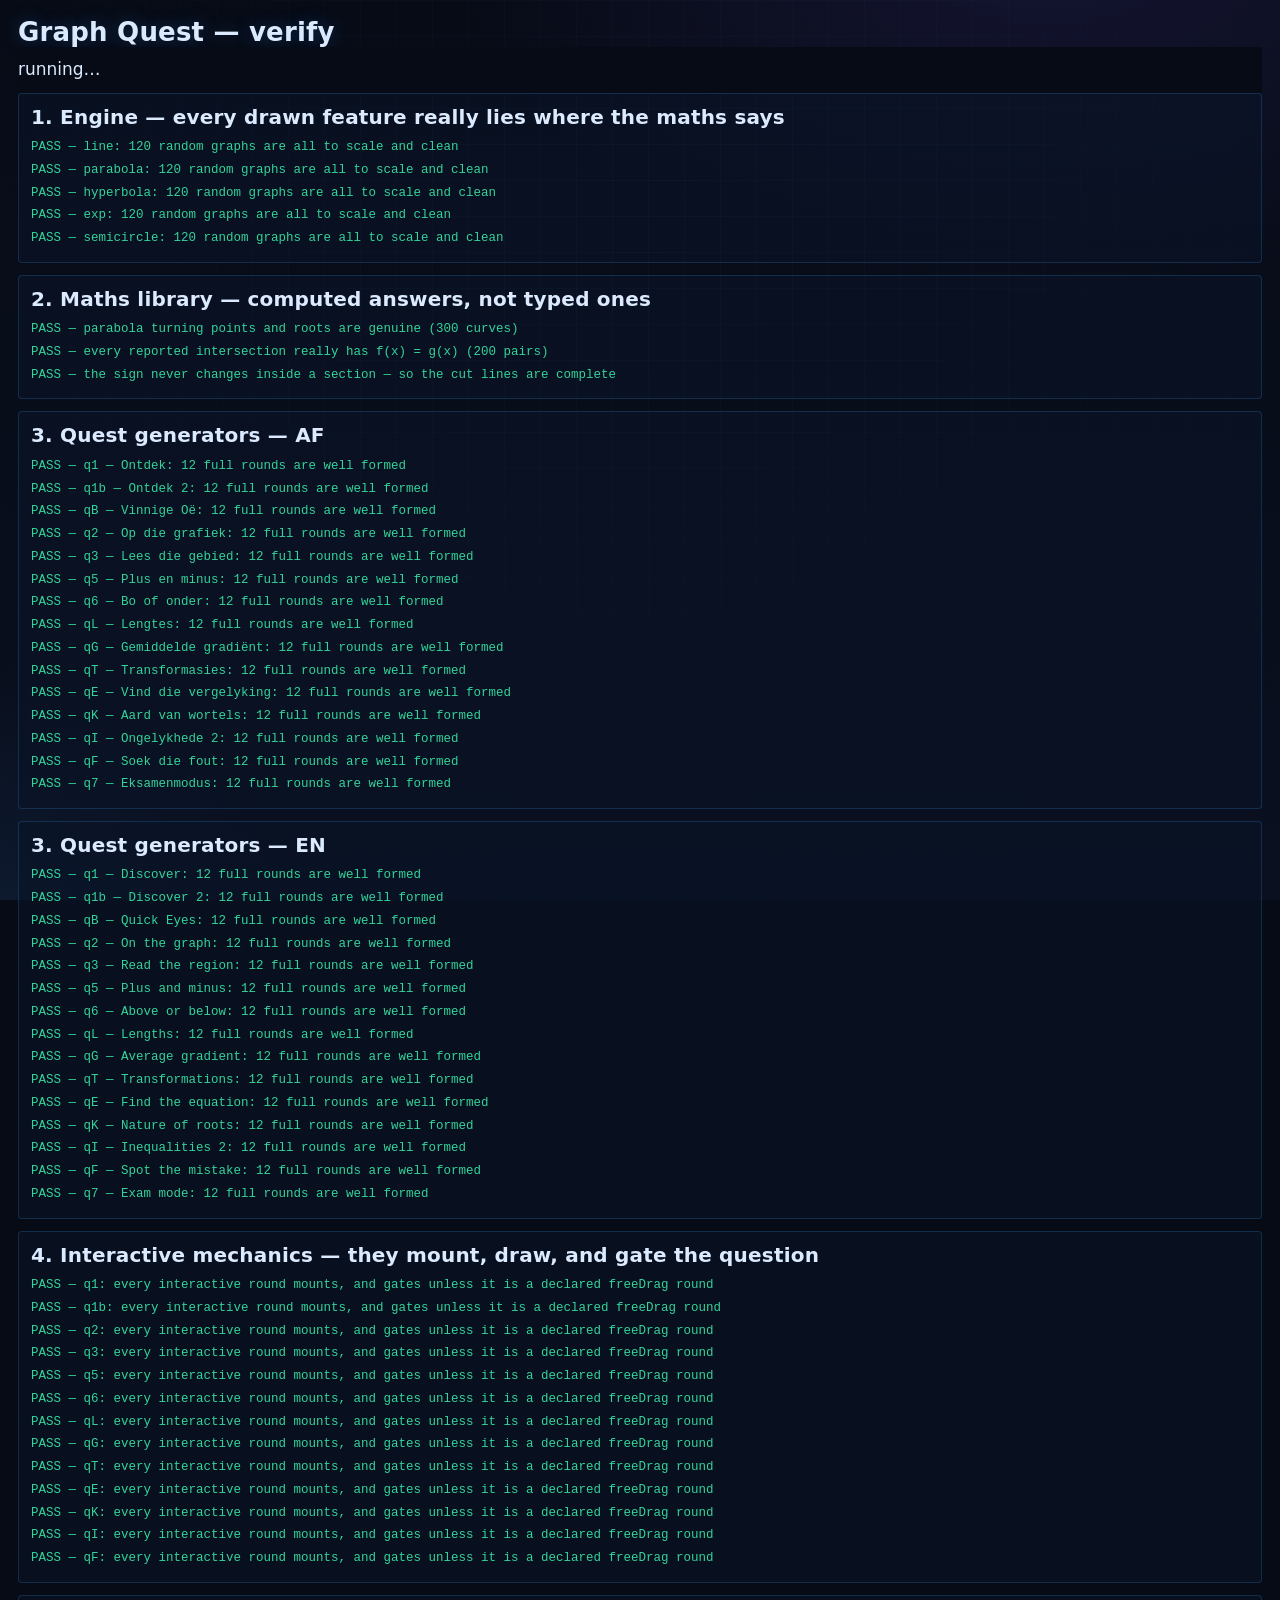
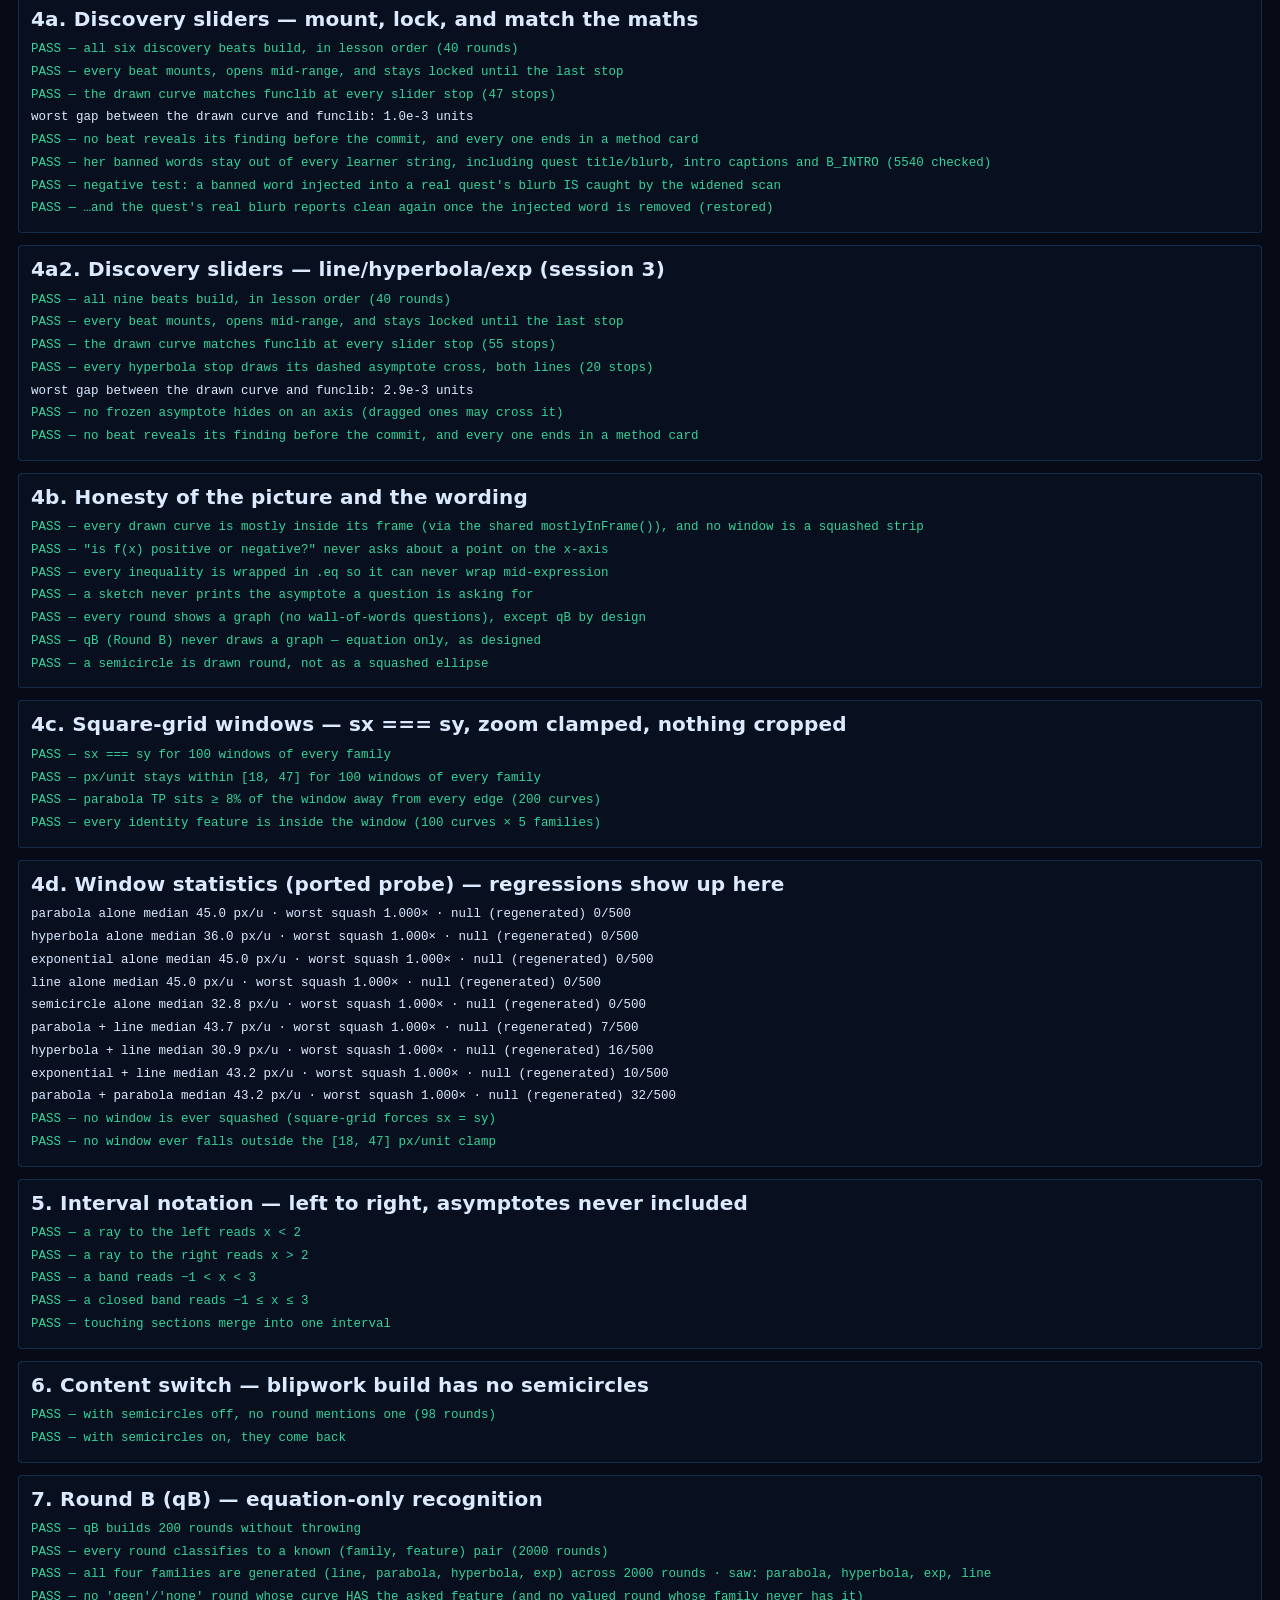
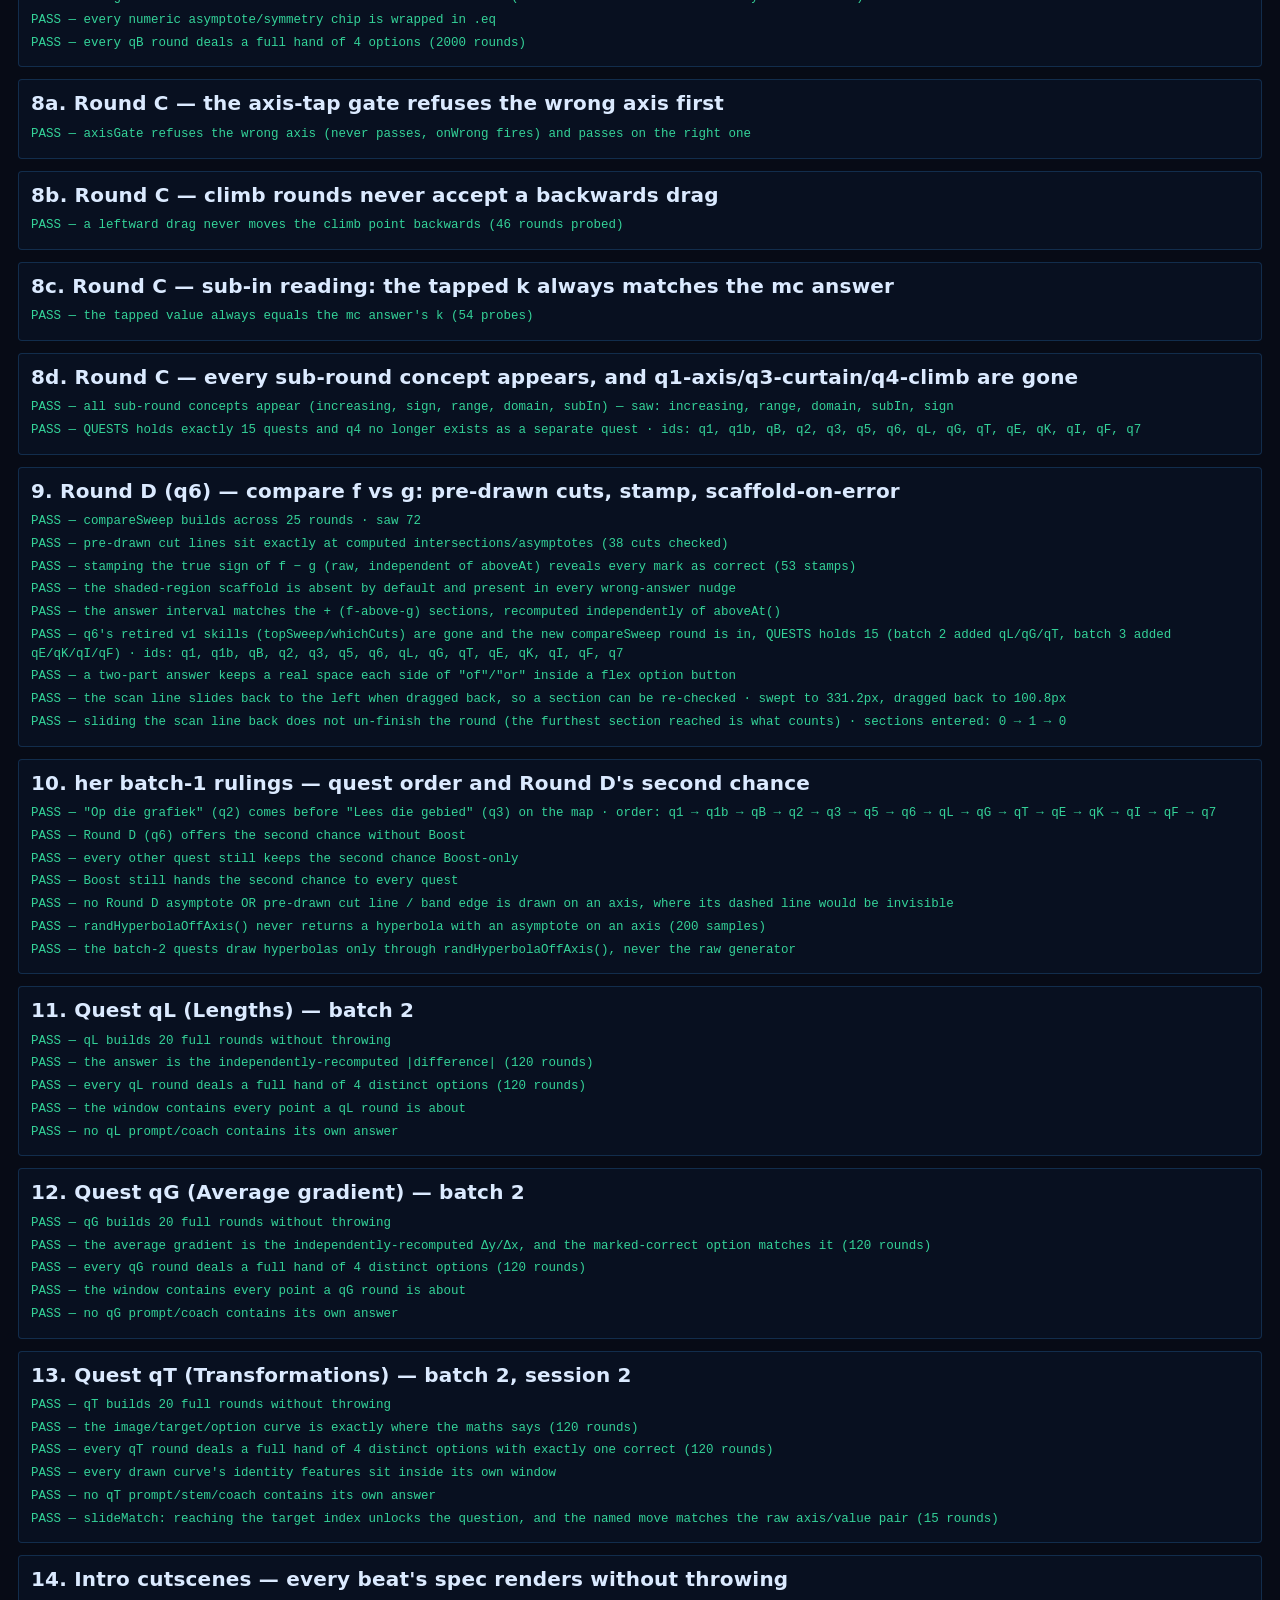
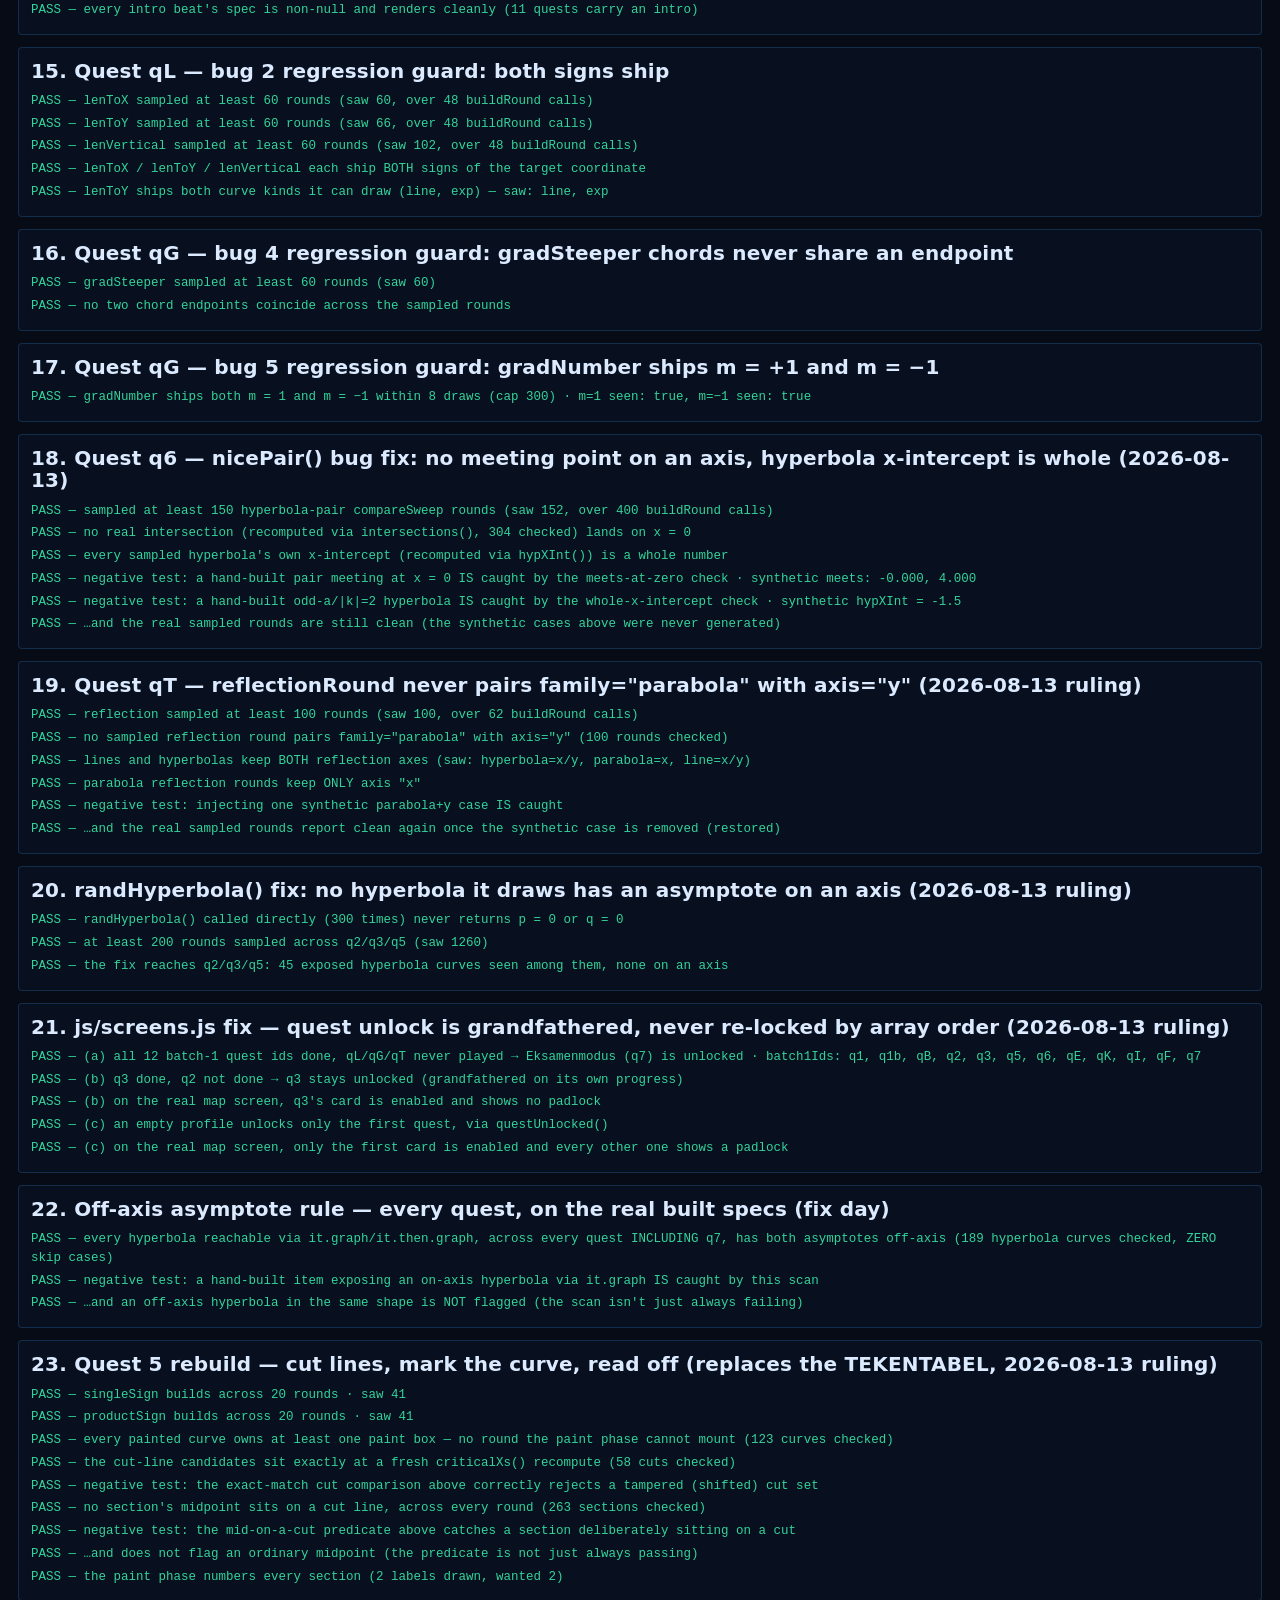
==== commit b9702f23: "Batch 3 session 5: Eksamenmodus rebuilt on generated sheets, every skill sampled - q7-exam.js: sheet" ====
--- a/verify.html
+++ b/verify.html
@@ -33,7 +33,11 @@
   makeFn as mf, intervalStr, mergeSections, joinIntervals,
   lengthBetween, avgGradient, gradientStr, eqStr, eqTPStr, EQ, hypXInt,
   xIntercepts, vAsymptotes, lineXInt,
+  aboveAt, C, ptStr, domainStr, rangeStr, expXInt, paraYInt, isInt,
 } from "./js/funclib.js";
+/* batch 3 session 5 (§30) — exam mode's own rebuild checks */
+import { TECHOK, SHAPES as EXAM_SHAPES } from "./js/quests/q7-exam.js";
+import { eqStrFor as tEqStrFor, shifted as tShifted, deltaFor as tDeltaFor } from "./js/quests/qT-transform.js";
 import {
   specFor, randParabola, randHyperbola, randExp, randLine, randSemicircle,
   windowFor, features, asymOnAxis, randHyperbolaOffAxis, mostlyInFrame,
@@ -2079,7 +2083,14 @@
 {
   setLang("af");
   const g = group("22. Off-axis asymptote rule — every quest, on the real built specs (fix day)");
-  let bad = 0, why = "", checked = 0, q7Skipped = 0;
+  /* ZERO SKIP CASES. Until batch 3 session 5 this scan carried one
+     exemption: q7's hand-authored sheetHypLine() built its hyperbola with
+     p = 0, so exam mode showed learners an asymptote sitting on an axis
+     and the scan reported it with info() instead of failing. The session-5
+     rebuild draws every exam hyperbola through randHyperbolaOffAxis(), so
+     the exemption is GONE — q7 is scanned exactly like every other quest,
+     and there is no info() escape hatch left anywhere in this group. */
+  let bad = 0, why = "", checked = 0;
   for (const q of QUESTS) {
     for (let rep = 0; rep < 10; rep++) {
       let items = [];
@@ -2091,18 +2102,14 @@
             if (!cv || cv.kind !== "hyperbola") return;
             checked++;
             if (!asymOnAxis(cv)) return;
-            if (q.id === "q7") { q7Skipped++; return; }
             bad++; why = `${q.id}/${it.skillId || "?"}: hyperbola a=${cv.a} p=${cv.p} q=${cv.q} sits on an axis`;
           });
         });
       });
     }
   }
-  check(g, `every hyperbola reachable via it.graph/it.then.graph, across every quest, has both asymptotes off-axis (${checked} hyperbola curves checked, q7 excluded)`,
+  check(g, `every hyperbola reachable via it.graph/it.then.graph, across every quest INCLUDING q7, has both asymptotes off-axis (${checked} hyperbola curves checked, ZERO skip cases)`,
     bad === 0 && checked > 0, why);
-  if (q7Skipped) {
-    info(g, `q7 (Eksamenmodus) hand-authored sheetHypLine draws p = 0 by design — ${q7Skipped} on-axis hyperbola(s) skipped, not failed (RUN-PLAN's fixed sheets; q7-exam.js is out of this fix's scope)`);
-  }
 
   /* negative test: prove this exact walk catches a bad curve, on a
      hand-built item shaped like a real one but with an on-axis hyperbola
@@ -3967,6 +3974,388 @@
   host.remove();
 }
 
+/* ---------- 30. Eksamenmodus rebuild — batch 3, session 5.
+   q7's sheets are GENERATED now: every curve through the family
+   generators the skill quests use, every sub-question sampled from the
+   skills batches 1–3 teach, every answer computed from the curve
+   objects. Every check below recomputes the answer INDEPENDENTLY here,
+   from the sheet's own curves through funclib / _intervals / _fault /
+   qT's move maths — never by calling a helper that lives inside
+   q7-exam.js, which would only prove the quest agrees with itself.
+   NEVER RELAX. ---------- */
+{
+  setLang("af");
+  const g = group("30. Eksamenmodus rebuild — generated sheets, sampled skills (batch 3, session 5)");
+  const bothLangs = (v) => (v && typeof v === "object" ? Object.values(v) : [v]);
+  const shown = (v) => strip(L(v)).replace(/\s+/g, " ").trim();
+  const lang = "af", AND = "en", LT = "&lt;", GT = "&gt;";
+
+  /* ≥ 60 sheets, built through the real dealer */
+  const sheets = [];
+  for (let i = 0; i < 70; i++) {
+    try { sheets.push(buildRound("q7")); } catch { /* a refused draw is a bug the checks below name */ }
+  }
+  const items = sheets.flat();
+  const shapeTally = {};
+  sheets.forEach((s) => { const sh = s[0] && s[0].debugExam.shape; shapeTally[sh] = (shapeTally[sh] || 0) + 1; });
+
+  check(g, `q7 builds ${sheets.length} sheets (${items.length} sub-questions), and every sheet shape appears (${EXAM_SHAPES.map((s) => `${s} ${shapeTally[s] || 0}`).join(" · ")})`,
+    sheets.length >= 60 && EXAM_SHAPES.every((s) => (shapeTally[s] || 0) > 0));
+
+  /* 30b. one sketch, 5–6 sub-questions, never the same skill twice */
+  {
+    let bad = 0, why = "", sameSpec = 0;
+    sheets.forEach((s) => {
+      if (s.length < 5 || s.length > 6) { bad++; why = `a sheet has ${s.length} sub-questions`; }
+      const seen = new Set();
+      s.forEach((it) => {
+        if (seen.has(it.examSkill)) { bad++; why = `a sheet asks "${it.examSkill}" twice`; }
+        seen.add(it.examSkill);
+        if (it.skillId !== "examSheet") { bad++; why = `skillId is "${it.skillId}", not "examSheet"`; }
+      });
+      /* oneSketch: every sub-question draws the SAME window */
+      const w0 = JSON.stringify(s[0].graph.win);
+      if (s.every((it) => JSON.stringify(it.graph.win) === w0)) sameSpec++;
+    });
+    check(g, `every sheet is one sketch with 5–6 sub-questions, no skill asked twice, skill id still "examSheet" (${sheets.length} sheets)`,
+      bad === 0 && sheets.length > 0, why);
+    check(g, `every sub-question of a sheet draws the SAME window — oneSketch really is one sketch (${sameSpec}/${sheets.length})`,
+      sameSpec === sheets.length);
+  }
+
+  /* 30c. NEVER RELAX — every sub-answer, recomputed here from the curves */
+  const recompute = (d) => {
+    const cv = d.curves[d.main], win = d.win;
+    switch (d.skill) {
+      case "asymptotes":
+        return cv.kind === "hyperbola" ? `x = ${C(cv.p)} ${AND} y = ${C(cv.q)}` : `y = ${C(cv.q)}`;
+      case "intercepts": {
+        if (cv.kind === "parabola") {
+          const r = paraRoots(cv);
+          return `${ptStr(r[0], 0)} ${AND} ${ptStr(r[1], 0)}`;
+        }
+        const xi = cv.kind === "hyperbola" ? hypXInt(cv) : cv.kind === "exp" ? expXInt(cv) : lineXInt(cv);
+        return ptStr(Math.round(xi), 0);
+      }
+      case "pointCoords":
+        return d.pts.map((p, i) => `${d.pts.length === 1 ? "" : d.letters[i]}${ptStr(p.x, p.y)}`)
+          .join(d.pts.length === 1 ? "" : ", ");
+      case "domain": return domainStr(d.curves[d.on]);
+      case "range": return rangeStr(cv);
+      case "increasing": {
+        if (cv.kind !== "parabola") return null;              // prose — checked by 30d instead
+        const tp = paraTP(cv), up = paraStd(cv).a > 0;
+        return up ? `x ${GT} ${C(tp.x)}` : `x ${LT} ${C(tp.x)}`;
+      }
+      case "signOfF": {
+        const cuts = criticalXs([cv], win.xmin, win.xmax);
+        const secs = sections(cuts, win.xmin, win.xmax);
+        const ch = secs.filter((s) => { const sg = signAt(cv, s.mid); return sg != null && (d.wantNeg ? sg < 0 : sg > 0); });
+        return answerString(ch, cuts, win, { strict: true, lang });
+      }
+      case "fgCompare": {
+        const f = d.curves[d.main], gg = d.curves[d.other];
+        const cuts = criticalXs([f, gg], win.xmin, win.xmax, { zeros: false, withIntersections: true });
+        const secs = sections(cuts, win.xmin, win.xmax);
+        const ch = secs.filter((s) => { const a = aboveAt(f, gg, s.mid); return a != null && (d.wantAbove ? a > 0 : a < 0); });
+        return answerString(ch, cuts, win, { strict: true, lang });
+      }
+      case "xTimesF": {
+        const cuts = [...criticalXs([cv], win.xmin, win.xmax), { x: 0, why: "zero" }].sort((a, b) => a.x - b.x);
+        const secs = sections(cuts, win.xmin, win.xmax);
+        const ch = secs.filter((s) => {
+          const sg = signAt(cv, s.mid);
+          if (sg == null) return false;
+          const p = (s.mid < 0 ? -1 : 1) * sg;
+          return d.wantNeg ? p < 0 : p > 0;
+        });
+        return answerString(ch, cuts, win, { strict: d.strict, lang });
+      }
+      case "fOverG": {
+        const f = d.curves[d.main], gg = d.curves[d.other];
+        const cuts = [...criticalXs([f], win.xmin, win.xmax), { x: lineXInt(gg), why: "asym" }].sort((a, b) => a.x - b.x);
+        const secs = sections(cuts, win.xmin, win.xmax);
+        const ch = secs.filter((s) => {
+          const a = signAt(f, s.mid), b = signAt(gg, s.mid);
+          if (a == null || b == null) return false;
+          return d.wantNeg ? a * b < 0 : a * b > 0;
+        });
+        return answerString(ch, cuts, win, { strict: false, lang });
+      }
+      case "length":
+        return d.mode === "h" ? C(lengthBetween(d.pts[0].x, d.pts[1].x)) : C(lengthBetween(d.yF, d.yG));
+      case "avgGradient":
+        return gradientStr(d.p2.y - d.p1.y, d.p2.x - d.p1.x);
+      case "kCuts": {
+        if (cv.kind === "parabola") {
+          const tp = paraTP(cv), up = paraStd(cv).a > 0;
+          return up ? `k ${GT} ${C(tp.y)}` : `k ${LT} ${C(tp.y)}`;
+        }
+        if (cv.kind === "hyperbola") return `k = ${C(cv.q)}`;
+        return cv.a > 0 ? `k ${GT} ${C(cv.q)}` : `k ${LT} ${C(cv.q)}`;
+      }
+      case "whichEquation": return tEqStrFor(d.family, d.base, "y");
+      case "transform": {
+        const { dp, dq } = tDeltaFor(d.dir, d.k);
+        return tEqStrFor(d.family, tShifted(d.base, dp, dq), "y");
+      }
+      default: return null;                                    // matchEq — checked by 30g
+    }
+  };
+  {
+    let bad = 0, why = "", checked = 0;
+    items.forEach((it) => {
+      const d = it.debugExam, want = recompute(d);
+      if (want == null) return;
+      checked++;
+      const got = shown(it.options.find((o) => o.correct).label);
+      if (strip(want).replace(/\s+/g, " ").trim() !== got) {
+        bad++; why = `${d.skill}/${d.shape}: harness says "${strip(want)}", the sheet ships "${got}"`;
+      }
+    });
+    check(g, `every sub-answer recomputed INDEPENDENTLY from the sheet's curves equals the stored correct option (${checked} sub-questions) — NEVER RELAX`,
+      bad === 0 && checked > 0, why);
+  }
+
+  /* 30d. the prose increasing/decreasing rounds: the word shipped must
+     agree with the drawn curve's own sign (a hyperbola with a > 0 falls;
+     an exponential rises when a and b − 1 share a sign) */
+  {
+    let bad = 0, why = "", checked = 0;
+    items.filter((it) => it.examSkill === "increasing").forEach((it) => {
+      const d = it.debugExam, cv = d.curves[d.main];
+      if (cv.kind === "parabola") return;
+      checked++;
+      const lab = shown(it.options.find((o) => o.correct).label);
+      const rises = cv.kind === "hyperbola" ? cv.a < 0 : (cv.a > 0) === (cv.b > 1);
+      const saysRise = /Stygend|Increasing/i.test(lab);
+      if (saysRise !== rises) { bad++; why = `${cv.kind}: ships "${lab}" for a=${cv.a}`; }
+      if (cv.kind === "hyperbola" && !/vlerkie/i.test(shown(it.prompt))) {
+        bad++; why = "a hyperbola increasing round does not say vlerkie";
+      }
+    });
+    check(g, `every prose increasing/decreasing answer agrees with the drawn curve's own sign, and a hyperbola is asked about its vlerkie (${checked} rounds)`,
+      bad === 0 && checked > 0, why);
+  }
+
+  /* 30e. option discipline: at most four, exactly one true, every label
+     distinct from the correct one AND from each other */
+  {
+    let bad = 0, why = "";
+    items.forEach((it) => {
+      if (it.options.length > 4 || it.options.length < 3) { bad++; why = `${it.examSkill}: ${it.options.length} options`; }
+      if (it.options.filter((o) => o.correct).length !== 1) { bad++; why = `${it.examSkill}: not exactly one correct option`; }
+      const labs = it.options.map((o) => bothLangs(o.label).map((v) => strip(v)).join("|"));
+      if (new Set(labs).size !== labs.length) { bad++; why = `${it.examSkill}: two options render the same`; }
+    });
+    check(g, `every sub-question ships at most 4 options, exactly one true, all distinct (${items.length} sub-questions)`,
+      bad === 0 && items.length > 0, why);
+  }
+
+  /* 30f. the equation rounds: no decoy is the SAME GRAPH as the drawn
+     curve (faultGap measures the daylight between them, the one owner) */
+  {
+    let bad = 0, why = "", checked = 0;
+    items.filter((it) => it.examSkill === "whichEquation").forEach((it) => {
+      const d = it.debugExam;
+      checked++;
+      d.decoys.forEach((dec) => {
+        if (faultGap(d.base, dec, d.win) < 0.6) { bad++; why = `${d.family}: a decoy is the same graph as the drawn curve`; }
+      });
+      const correct = strip(tEqStrFor(d.family, d.base, "y"));
+      if (shown(it.options.find((o) => o.correct).label) !== correct.replace(/\s+/g, " ").trim()) {
+        bad++; why = `${d.family}: the correct option is not the drawn curve's own equation`;
+      }
+    });
+    check(g, `every "which equation" decoy is a visibly different graph, and the correct option re-renders to the drawn curve (${checked} rounds)`,
+      bad === 0 && checked > 0, why);
+  }
+
+  /* 30g. matchEq: the unique-mismatch law of _fault.js, recomputed here
+     from the stored curves (§29c's discipline, on exam mode's own draws) */
+  {
+    let bad = 0, why = "", checked = 0, ja = 0;
+    items.filter((it) => it.examSkill === "matchEq").forEach((it) => {
+      const d = it.debugExam;
+      checked++;
+      const diff = featureDiff(d.trueCv, d.stated);
+      const want = d.claims.slice().sort().join("+");
+      if (diff.slice().sort().join("+") !== want) { bad++; why = `${d.kind}/${d.family}: moved ${diff.join("+") || "nothing"}, claims ${want}`; }
+      if (d.isMatch !== (diff.length === 0)) { bad++; why = `${d.kind}: isMatch disagrees with featureDiff`; }
+      if (d.isMatch) ja++;
+      d.decoyKeys.forEach((k) => {
+        if (k !== "none" && diff.includes(k)) { bad++; why = `${d.kind}: a decoy names "${k}", which this fault DID move`; }
+      });
+    });
+    check(g, `every "does the equation match?" round moves exactly the named features it claims, and no decoy names a moved one (${checked} rounds, ${ja} of them honest pairs)`,
+      bad === 0 && checked > 0, why);
+  }
+
+  /* 30h. the picture: every marked point really lies on its curve and
+     inside the frame, and every curve is mostly in frame */
+  {
+    let bad = 0, why = "", pts = 0;
+    items.forEach((it) => {
+      const d = it.debugExam;
+      (d.marks || []).forEach((m) => {
+        pts++;
+        const y = makeFn(d.curves[m.on])(m.x);
+        if (!Number.isFinite(y) || Math.abs(y - m.y) > 1e-6) { bad++; why = `${d.skill}: mark ${m.label} is not on curve ${m.on}`; }
+        if (!(m.x > d.win.xmin && m.x < d.win.xmax && m.y > d.win.ymin && m.y < d.win.ymax)) {
+          bad++; why = `${d.skill}: mark ${m.label} is cropped by the frame`;
+        }
+      });
+      (d.crossings || []).forEach((p) => {
+        if (!isInt(p.x) || !isInt(p.y)) { bad++; why = `${d.shape}: an intersection is not on a grid point`; }
+      });
+      (it.graph.curves || []).forEach((cv) => {
+        if (!mostlyInFrame(cv, it.graph.win)) { bad++; why = `${d.shape}: a ${cv.kind} is mostly outside its own frame`; }
+      });
+    });
+    check(g, `every marked point lies ON its curve and inside the frame, every intersection is a grid point, every curve is mostly in frame (${pts} marks)`,
+      bad === 0 && pts > 0, why);
+  }
+
+  /* 30i. labels: the point letters, the curve names and the asymptote
+     labels are re-read off the RENDERED svg and may not overlap each
+     other or leave the frame (box maths read off function-graph.js) */
+  {
+    const CW = 6.5, CH = 17;
+    const boxesOf = (svg, cls) => {
+      const re = new RegExp('<text class="' + cls + '" x="([^"]+)" y="([^"]+)" text-anchor="([^"]+)"[^>]*>([^<]*)</text>', "g");
+      const out = []; let m;
+      while ((m = re.exec(svg))) {
+        const x = +m[1], y = +m[2], a = m[3], w = m[4].length * CW;
+        const bx = a === "middle" ? x - w / 2 : a === "start" ? x : x - w;
+        out.push({ box: [bx, y - CH / 2, bx + w, y + CH / 2], label: m[4] });
+      }
+      return out;
+    };
+    const hit = (b, q) => !(b[2] <= q[0] || b[0] >= q[2] || b[3] <= q[1] || b[1] >= q[3]);
+    let bad = 0, why = "", labels = 0;
+    sheets.forEach((s) => {
+      const spec = s[0].graph, svg = renderFunction(spec);
+      const W = spec.w || 360, H = spec.h || 300;
+      const plabs = boxesOf(svg, "fg-plab");
+      const all = [...plabs, ...boxesOf(svg, "fg-flab"), ...boxesOf(svg, "fg-asymlab")];
+      labels += all.length;
+      const wanted = (spec.points || []).filter((p) => p.label != null).length;
+      if (plabs.length !== wanted) { bad++; why = `a sheet asked for ${wanted} point labels and drew ${plabs.length}`; }
+      for (let a = 0; a < all.length; a++) {
+        for (let b = a + 1; b < all.length; b++) {
+          if (hit(all[a].box, all[b].box)) { bad++; why = `"${all[a].label}" overlaps "${all[b].label}"`; }
+        }
+      }
+      plabs.forEach((p) => {
+        if (p.box[0] < 0 || p.box[2] > W || p.box[1] < 0 || p.box[3] > H) { bad++; why = `label "${p.label}" leaves the frame`; }
+      });
+    });
+    check(g, `every label on an exam sketch is drawn, stays in frame, and touches no other label (${labels} labels over ${sheets.length} sheets)`,
+      bad === 0 && labels > 0, why);
+  }
+
+  /* 30j. the sketch never prints a VALUE a sub-question asks for: an exam
+     sheet serves five or six questions from one picture, so no asymptote
+     label may carry an equation and no point label may carry coordinates */
+  {
+    let bad = 0, why = "", specs = 0;
+    sheets.forEach((s) => {
+      const spec = s[0].graph;
+      specs++;
+      (spec.asymptotes || []).forEach((a) => { if (a.label) { bad++; why = `a sheet prints the asymptote label "${strip(a.label)}"`; } });
+      (spec.points || []).forEach((p) => {
+        if (p.label != null && !/^[A-Z]$/.test(String(p.label))) { bad++; why = `a marked point is labelled "${p.label}" instead of a single letter`; }
+      });
+    });
+    check(g, `no exam sketch prints an asymptote's equation, and every marked point wears a LETTER, never its coordinates (${specs} sheets)`,
+      bad === 0 && specs > 0, why);
+  }
+
+  /* 30k. §25a's option-layout discipline holds for exam mode too */
+  {
+    let bad = 0, why = "", mathLists = 0;
+    items.forEach((it) => {
+      const isMath = it.options.some((o) => bothLangs(o.label).some((v) => {
+        const s = String(v == null ? "" : v);
+        if (/class="(eq|frac)"|<sup/.test(s)) return true;
+        const plain = strip(s);
+        return /[=<>≤≥≠]/.test(plain) && plain.trim().split(/\s+/).length <= 10;
+      }));
+      if (!isMath) return;
+      mathLists++;
+      if (!optionsNeedOneColumn(it)) { bad++; why = `${it.examSkill}: a maths option list is not one-per-line`; }
+    });
+    check(g, `§25a discipline holds for q7: every maths option list goes one per line (${mathLists} maths lists)`,
+      bad === 0 && mathLists > 0, why);
+  }
+
+  /* 30l. her banned words, across every string an exam sheet can show */
+  {
+    const BANNED = [
+      [/\bsleep\b/i, "sleep"], [/\bfrase\b/i, "frase"], [/\bsywaarts\b/i, "sywaarts"],
+      [/\bhoegenaamd\b/i, "hoegenaamd"], [/\btak(ke)?\b/i, "tak/takke"],
+      [/spie[eë]l/i, "spieël-family"], [/\bomgeflip\b/i, "omgeflip"],
+      [/\bvol (lyn|grafiek)\b/i, "vol lyn"], [/\bronde\b/i, "ronde"],
+    ];
+    const strings = [];
+    const collect = (v) => { if (v != null) bothLangs(v).forEach((x) => strings.push(strip(x))); };
+    items.forEach((it) => {
+      collect(it.prompt); collect(it.stem); collect(it.answerLabel);
+      (it.options || []).forEach((o) => { collect(o.label); collect(o.misc); });
+      (it.solution || []).forEach(collect);
+    });
+    let bad = 0, why = "";
+    strings.forEach((s) => {
+      BANNED.forEach(([re, name]) => { if (re.test(s)) { bad++; why = `"${name}" in "${s.slice(0, 60)}"`; } });
+      if (BAD.test(s)) { bad++; why = `a NaN/undefined leak in "${s.slice(0, 60)}"`; }
+    });
+    check(g, `her banned words (and NaN/undefined leaks) stay out of every exam-mode string (${strings.length} checked)`,
+      bad === 0 && strings.length > 0, why);
+  }
+
+  /* 30m. skill coverage — every skill batches 1–3 teach really turns up */
+  {
+    const tally = {};
+    items.forEach((it) => { tally[it.examSkill] = (tally[it.examSkill] || 0) + 1; });
+    const ids = Object.keys(tally).sort();
+    const per60 = (k) => (tally[k] / sheets.length) * 60;
+    const WANT = ["asymptotes", "intercepts", "pointCoords", "domain", "range", "increasing",
+      "signOfF", "fgCompare", "xTimesF", "fOverG", "length", "avgGradient", "kCuts",
+      "whichEquation", "transform", "matchEq"];
+    const missing = WANT.filter((k) => !tally[k] || per60(k) < 3);
+    check(g, `every skill batches 1–3 teach appears at least 3 times per 60 sheets — per-skill counts per 60: ${ids.map((k) => `${k} ${per60(k).toFixed(1)}`).join(" · ")}`,
+      missing.length === 0, missing.join(", "));
+    info(g, `${ids.length} distinct skills sampled over ${sheets.length} sheets / ${items.length} sub-questions`);
+  }
+
+  /* 30n. semicircle sheets are Tech-Maths only: with TECHOK off, not one
+     semicircle sheet and not one semicircle curve may be dealt */
+  {
+    const was = TECHOK.on;
+    TECHOK.on = false;
+    let semiSheets = 0, semiCurves = 0, dealt = 0;
+    for (let i = 0; i < 40; i++) {
+      const s = buildRound("q7");
+      dealt++;
+      if (s[0].debugExam.shape === "semiExp") semiSheets++;
+      s.forEach((it) => { if ((it.graph.curves || []).some((c) => c.kind === "semicircle")) semiCurves++; });
+    }
+    TECHOK.on = was;
+    check(g, `TECHOK.on = false deals zero semicircle sheets and zero semicircle curves (${dealt} sheets dealt)`,
+      semiSheets === 0 && semiCurves === 0 && dealt === 40, `${semiSheets} sheets · ${semiCurves} curves`);
+  }
+
+  /* 30o. the rebuild must not re-lock Eksamenmodus for a profile that
+     finished it BEFORE the rebuild — the grandfather rule (mirrors §28i) */
+  {
+    const ids = QUESTS.map((q) => q.id);
+    const iq7 = ids.indexOf("q7");
+    const profile = { quests: { q7: { done: true, best: 6, total: 6, plays: 3 } } };
+    check(g, "a profile that finished Eksamenmodus before the rebuild stays unlocked, with its best score untouched (quest id is still \"q7\")",
+      questUnlocked(profile, iq7) === true && iq7 === QUESTS.length - 1);
+  }
+}
+
 document.getElementById("sum").innerHTML = fail === 0
   ? `<span class="ok">ALL ${pass} CHECKS PASS</span>`
   : `<span class="no">${fail} FAILED</span> · ${pass} passed`;
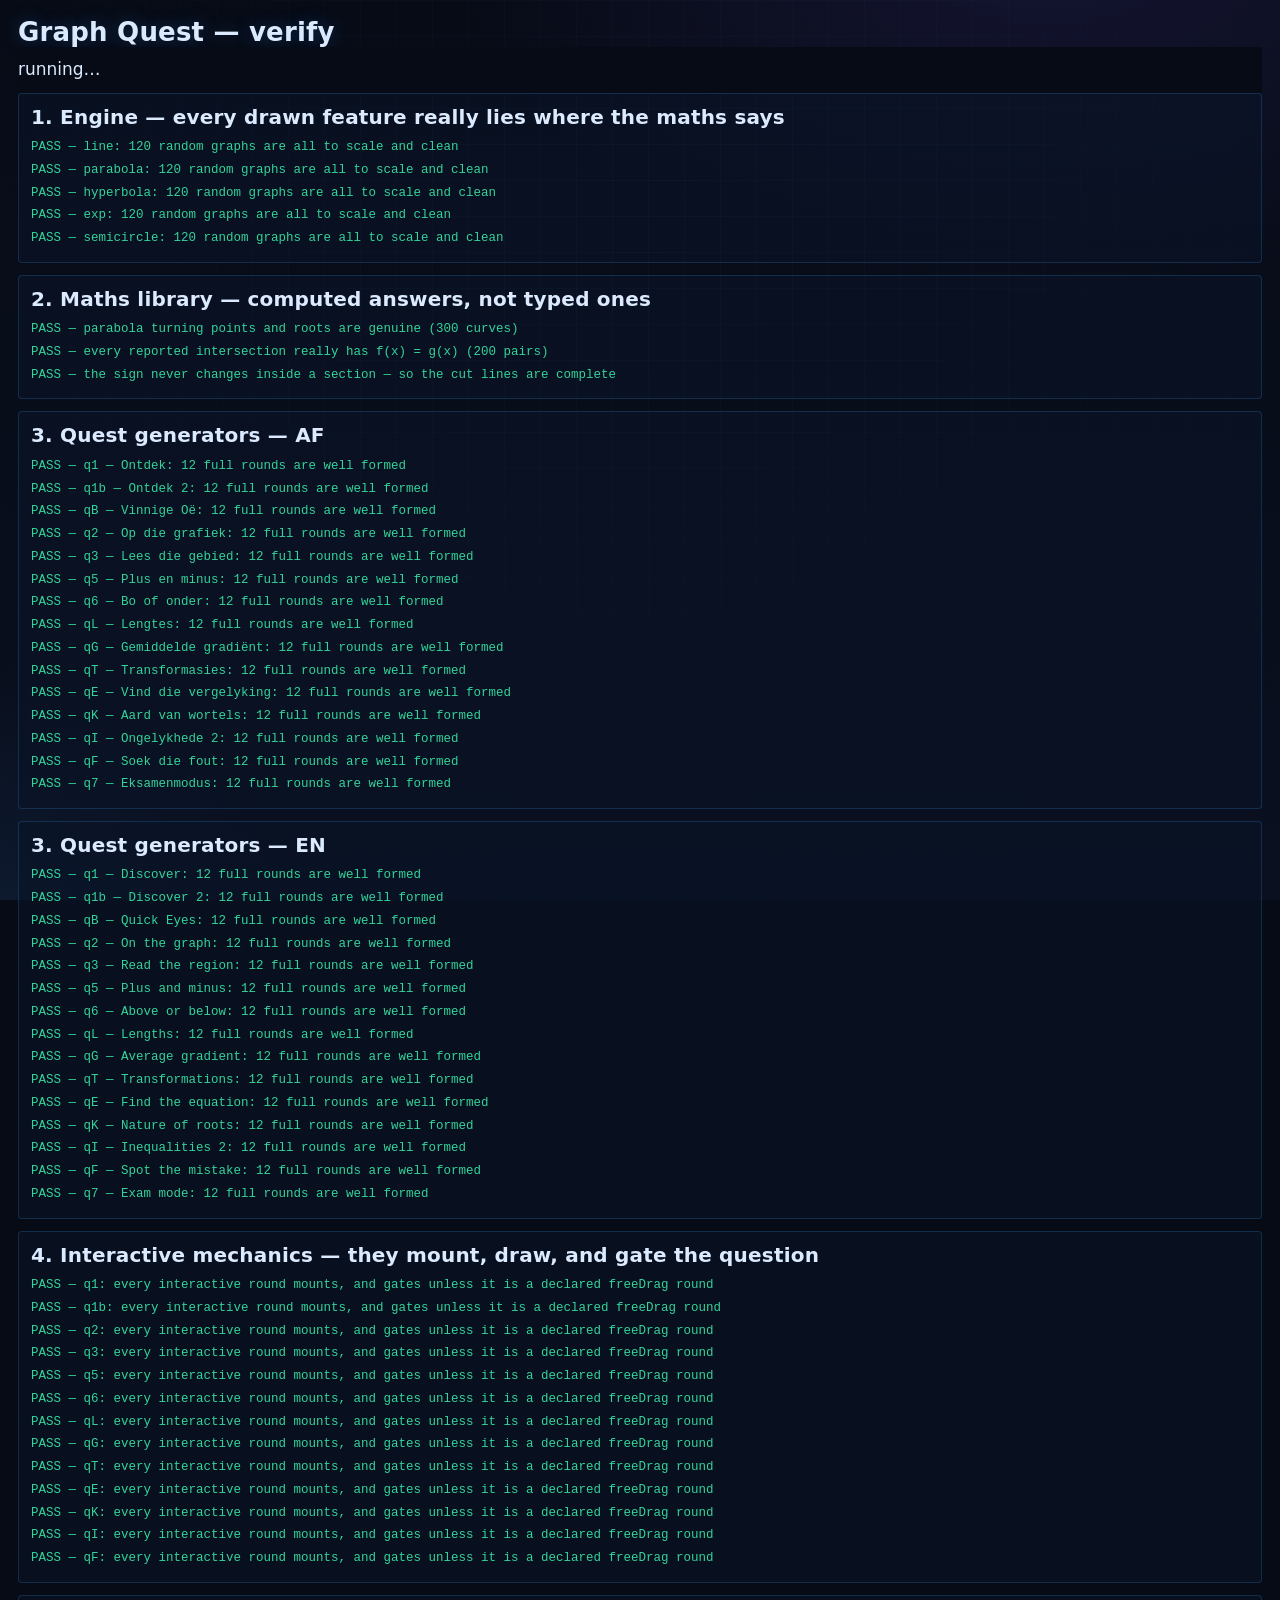
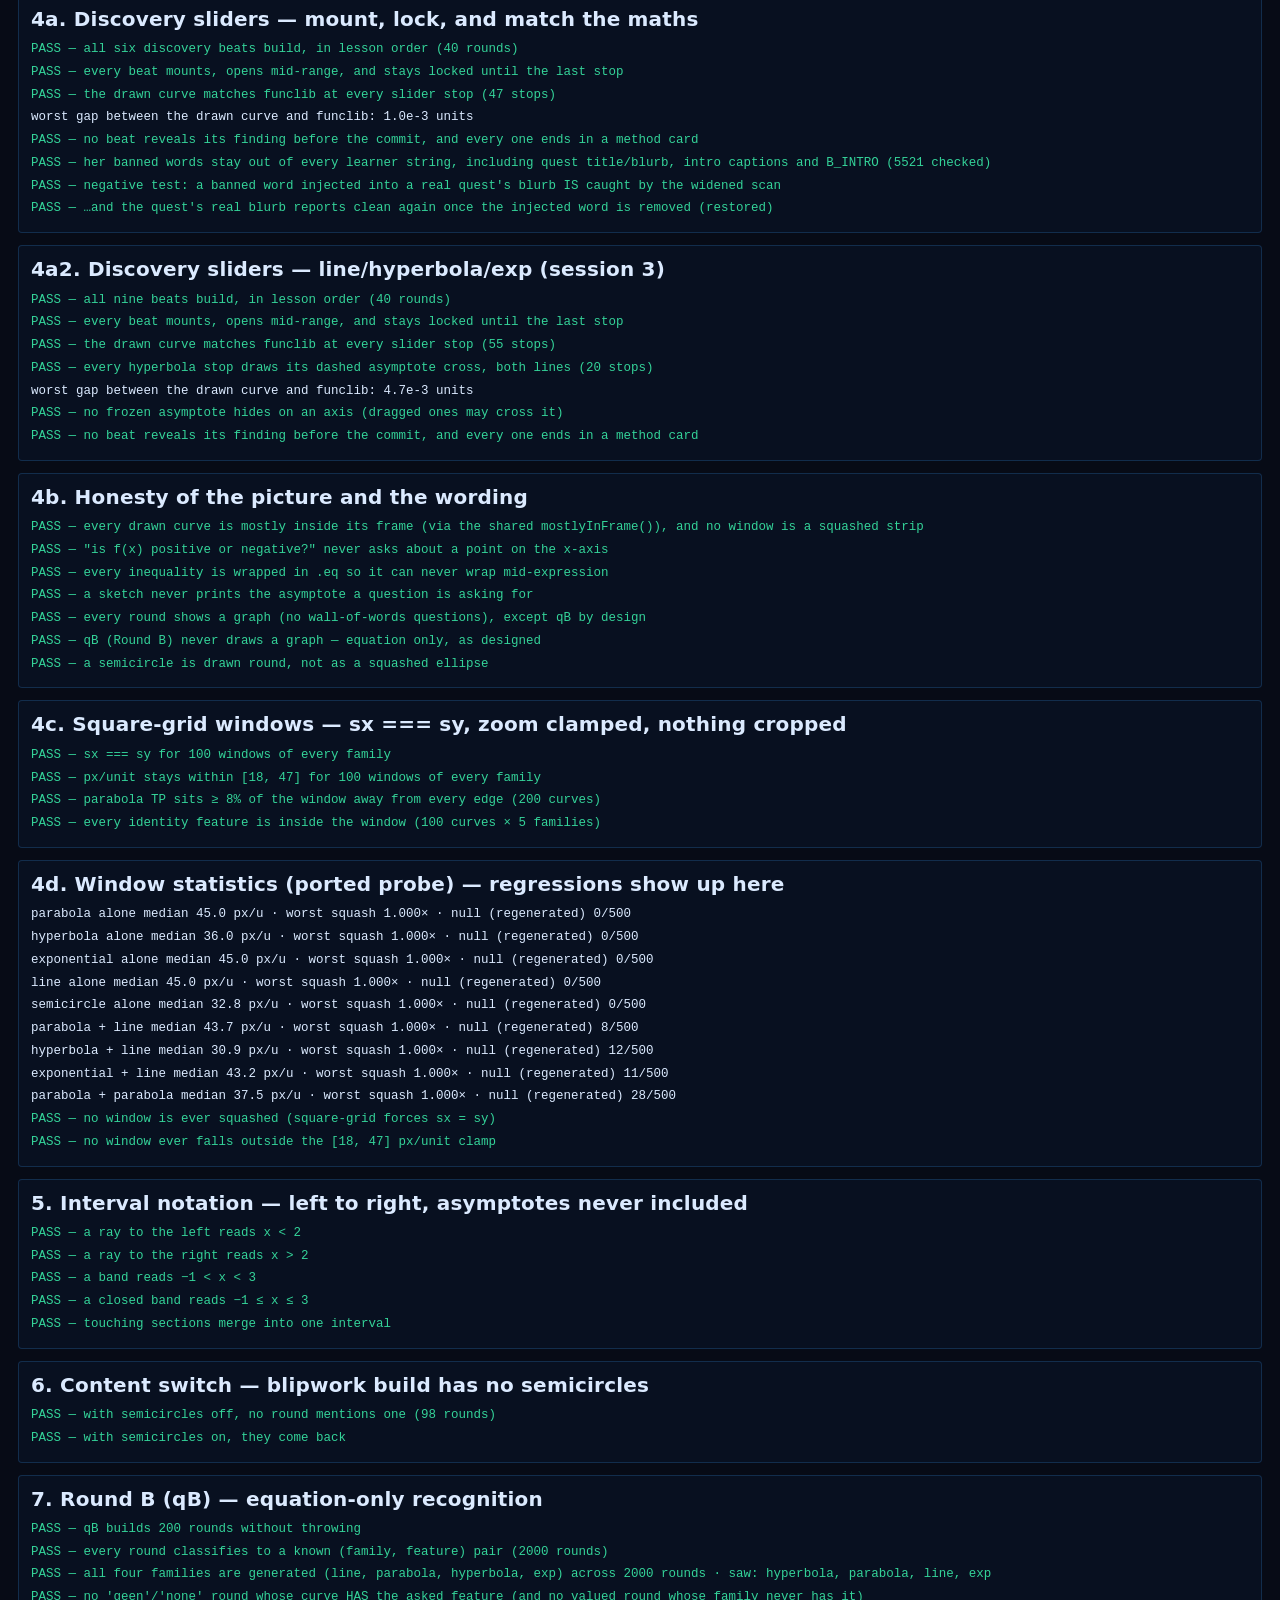
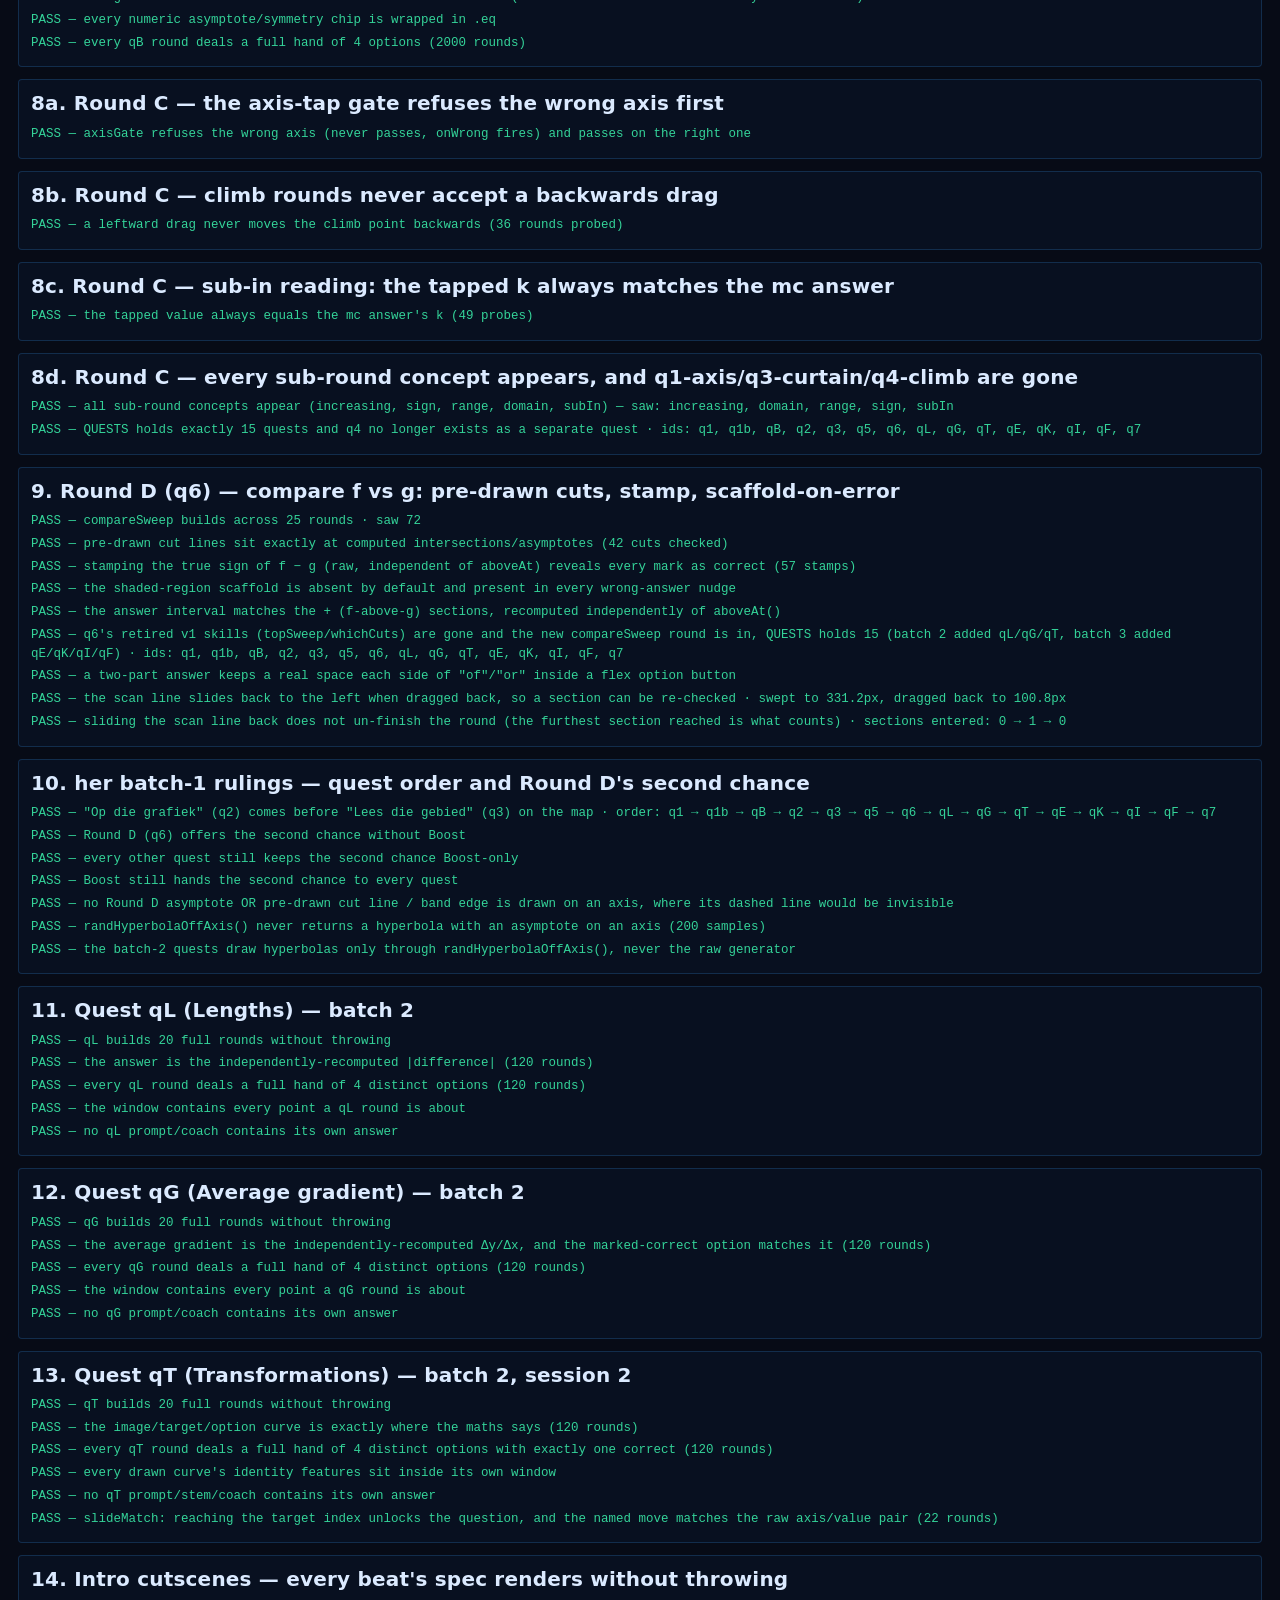
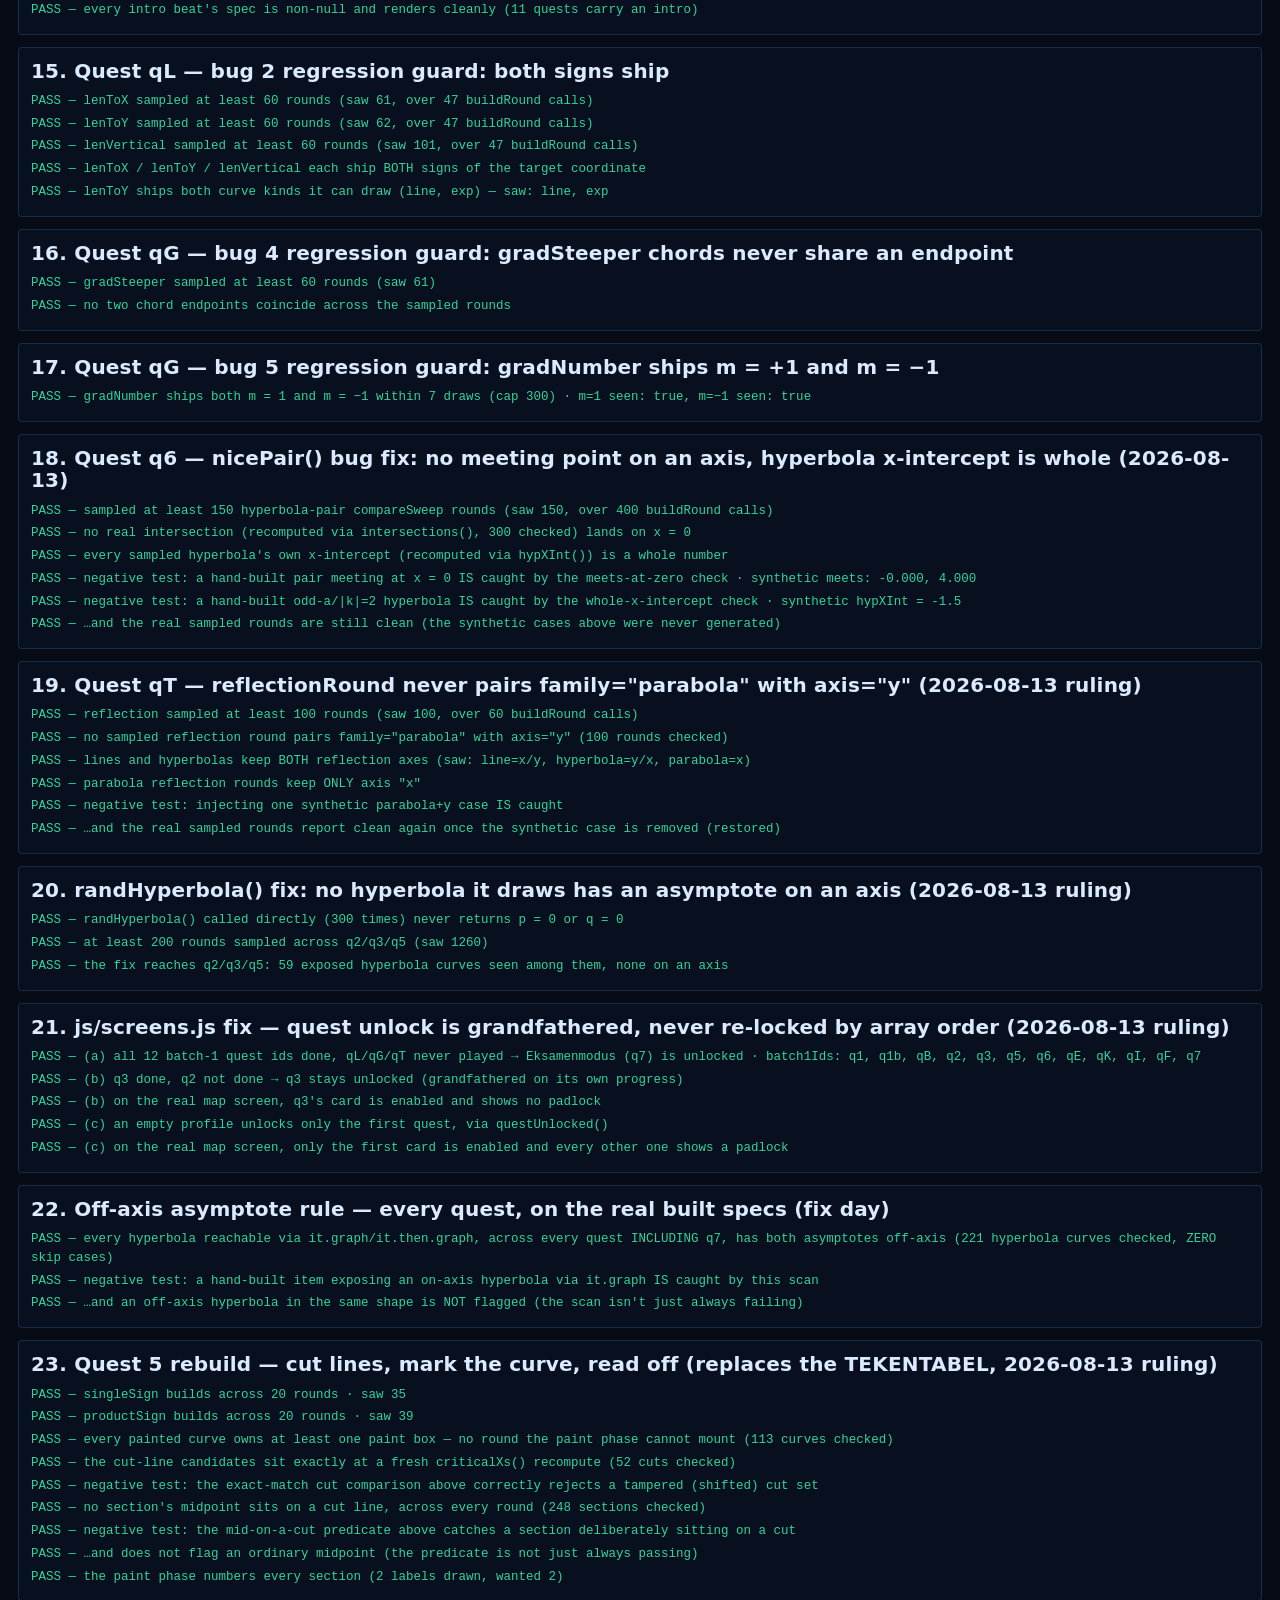
==== commit 7ca549c8: "Engine label pass + tidy-ups; MIGRATION-PLAN for the blipwork mount - Tick numbers and curve names g" ====
--- a/verify.html
+++ b/verify.html
@@ -23,7 +23,10 @@
 import { QUESTS, buildRound, setSemicircles, getQuest } from "./js/quests/index.js";
 import { secondChanceAllowed, optionsNeedOneColumn } from "./js/play.js";
 import { questUnlocked, mapScreen, B_INTRO } from "./js/screens.js";
-import { verifyFunction, renderFunction, computeFunction } from "./js/engine/function-graph.js";
+import {
+  verifyFunction, renderFunction, computeFunction,
+  curveLabelBox, labelBoxHitsCurve, axisLetters, FAINT,
+} from "./js/engine/function-graph.js";
 import { axisGate, sweep, trailSweep } from "./js/engine/interactive.js";
 import { mountKeypad } from "./js/engine/keypad.js";
 import { L, UI, setLang } from "./js/i18n.js";
@@ -41,6 +44,7 @@
 import {
   specFor, randParabola, randHyperbola, randExp, randLine, randSemicircle,
   windowFor, features, asymOnAxis, randHyperbolaOffAxis, mostlyInFrame,
+  curveLabelsClash,
 } from "./js/quests/_graphs.js";
 import { answerString } from "./js/quests/_intervals.js";
 import {
@@ -4356,6 +4360,245 @@
   }
 }
 
+/* ---------- 31. Batch 3 session 6 — the engine label pass ----------
+   Four jobs, all engine-wide: a background halo so a curve passes BEHIND
+   an axis number instead of through it; curve-name labels that refuse to
+   stack on each other, on the axis letters, or on the other curve's line;
+   q5's generators on bounded loops instead of recursion; and a faint
+   curve whose NAME and ASYMPTOTES fade with it. ---------- */
+{
+  setLang("af");
+  const g = group("31. Session 6 — axis-number halo, curve-name placement, faint asymptotes, q5 loop bounds");
+
+  /* a real sketch, mounted the way the app mounts one, so computed
+     styles (not the stylesheet text) are what gets read */
+  const stage = document.createElement("div");
+  stage.className = "graphbox";
+  stage.style.cssText = "position:fixed;left:-9999px;top:0;width:360px";
+  document.body.appendChild(stage);
+  const PAD_L = 16;                     // function-graph.js PAD.L
+
+  /* 31a. the halo: painted in the page's own background colour, under
+     the glyph, on BOTH the axis numbers and the curve names */
+  {
+    const cv = { kind: "parabola", a: 1, p: 0, q: -4 };
+    const win = windowFor([cv]);
+    stage.innerHTML = renderFunction(specFor([cv], { win, ticks: "labels", labels: ["f"] }));
+
+    /* what is actually behind the sketch, resolved by the browser */
+    const probe = document.createElement("div");
+    probe.style.background = "var(--bg)";
+    stage.appendChild(probe);
+    const bgColour = getComputedStyle(probe).backgroundColor;
+    probe.remove();
+
+    const read = (cls) => {
+      const el = stage.querySelector("." + cls);
+      if (!el) return null;
+      const cs = getComputedStyle(el);
+      return { paintOrder: cs.paintOrder, stroke: cs.stroke, width: cs.strokeWidth, join: cs.strokeLinejoin };
+    };
+    const ax = read("fg-axlab"), fl = read("fg-flab");
+    const haloOK = (s) => !!s && /stroke/.test(s.paintOrder) && s.stroke === bgColour
+      && parseFloat(s.width) >= 2.5 && s.join === "round";
+    check(g, `axis tick/letter labels (.fg-axlab) carry a background halo — paint-order "${ax && ax.paintOrder}", stroke ${ax && ax.stroke}, width ${ax && ax.width} (page background is ${bgColour})`,
+      haloOK(ax));
+    check(g, `curve-name labels (.fg-flab) carry the same halo — paint-order "${fl && fl.paintOrder}", stroke ${fl && fl.stroke}, width ${fl && fl.width}`,
+      haloOK(fl));
+
+    /* the halo must not eat the x-axis under a tick number. getBBox() on
+       a <text> is the EM box, not the ink, so it cannot answer this —
+       the sketch is RASTERISED instead and the axis row read pixel by
+       pixel. Halo pixels are the only thing on the sketch painted in the
+       flat page background colour, so they are unmistakable. */
+    const spec1 = specFor([cv], { win, ticks: "labels", labels: ["f"] });
+    const gg = computeFunction(spec1);
+    const y0 = Math.round(gg.Y(0));
+    const cssText = await (await fetch("./css/styles.css", { cache: "reload" })).text();
+    await document.fonts.ready;
+    /* the stylesheet travels INSIDE the standalone SVG — its :root block
+       lands on the <svg> itself, so the very same tokens resolve */
+    const standalone = renderFunction(spec1).replace(/<svg([^>]*)>/,
+      `<svg$1 xmlns="http://www.w3.org/2000/svg" width="360" height="300"><style>${cssText.replace(/[<>&]/g, "")}</style>`);
+    const url = URL.createObjectURL(new Blob([standalone], { type: "image/svg+xml" }));
+    const img = new Image();
+    let drawn = true;
+    try { await new Promise((res, rej) => { img.onload = res; img.onerror = rej; img.src = url; }); }
+    catch { drawn = false; }
+    const cn = document.createElement("canvas"); cn.width = 360; cn.height = 300;
+    const ctx = cn.getContext("2d");
+    if (drawn) ctx.drawImage(img, 0, 0);
+    URL.revokeObjectURL(url);
+    const at = (x, y) => ctx.getImageData(x, y, 1, 1).data;
+    const rgb = bgColour.match(/\d+/g).map(Number);
+    const isHalo = (p) => p[3] > 200 && Math.abs(p[0] - rgb[0]) < 8 && Math.abs(p[1] - rgb[1]) < 8 && Math.abs(p[2] - rgb[2]) < 8;
+    let eaten = 0, gaps = 0, firstHaloRow = 999;
+    for (let x = PAD_L + 2; x < 360 - PAD_L - 2; x++) {
+      const p = at(x, y0);
+      if (isHalo(p)) eaten++;
+      if (p[3] < 20) gaps++;
+      for (let y = y0; y < y0 + 22; y++) if (isHalo(at(x, y))) { firstHaloRow = Math.min(firstHaloRow, y); break; }
+    }
+    check(g, `rasterised at 360×300: the x-axis line runs unbroken under every tick number — ${eaten} axis pixels painted over, ${gaps} transparent gaps, topmost halo pixel ${firstHaloRow - y0} px below the axis (tick marks reach 3 px)`,
+      drawn && eaten === 0 && gaps === 0 && firstHaloRow > y0 + 3);
+
+    /* and the numbers are painted AFTER the curves — a halo drawn under
+       the curve hides nothing. Order is read off the SVG source. */
+    const svg = renderFunction(specFor([cv], { win, ticks: "labels", labels: ["f"] }));
+    check(g, "every axis number and curve name is emitted AFTER the last curve path — the halo really covers the line",
+      svg.lastIndexOf('class="fg-curve"') < svg.indexOf('class="fg-axlab"')
+      && svg.lastIndexOf('class="fg-curve"') < svg.indexOf('class="fg-flab"'));
+  }
+
+  /* 31b. curve-name labels: over EVERY quest's real rounds, no two names
+     touch, and no name sits on another curve's drawn line */
+  {
+    const specs = [];
+    for (let rep = 0; rep < 40 && specs.length < 320; rep++) {
+      for (const q of QUESTS) {
+        let items = [];
+        try { items = buildRound(q.id); } catch { continue; }
+        items.forEach((it) => {
+          [it.graph, it.then && it.then.graph].filter(Boolean).forEach((sp) => {
+            if ((sp.curves || []).filter((c) => c.label).length >= 2) specs.push({ q: q.id, sp });
+          });
+        });
+      }
+    }
+    let clash = 0, onCurve = 0, why = "";
+    specs.forEach(({ q, sp }) => {
+      if (curveLabelsClash(sp)) { clash++; why = `${q}: two curve names overlap`; }
+      const gg = computeFunction(sp);
+      sp.curves.forEach((cv, ci) => {
+        const b = curveLabelBox(cv, gg);
+        if (!b) return;
+        sp.curves.forEach((o, oi) => {
+          if (oi === ci) return;
+          if (labelBoxHitsCurve(o, b, gg)) { onCurve++; why = `${q}: "${cv.label}" sits on curve ${oi}`; }
+        });
+      });
+    });
+    check(g, `over ${specs.length} REAL two-curve specs from every quest: zero curve-name overlaps and zero names sitting on the other curve's line`,
+      specs.length >= 300 && clash === 0 && onCurve === 0, why || `${specs.length} specs`);
+
+    /* negative test: the checks above are not just always true */
+    const cv = { kind: "line", a: 1, q: 0 };
+    const win = windowFor([cv, cv]);
+    const stacked = specFor([cv, cv], { win, labels: ["f", "g"] });
+    stacked.curves[1].labelAt = stacked.curves[0].labelAt;
+    check(g, "negative test: two names forced onto the same x ARE reported as a clash", curveLabelsClash(stacked) === true);
+  }
+
+  /* 31c. curve names also keep clear of the x / y / O axis letters */
+  {
+    let bad = 0, why = "", checked = 0;
+    for (let i = 0; i < 400; i++) {
+      const cs = [randParabola(), randLine()];
+      const win = windowFor(cs);
+      if (!win) continue;
+      const sp = specFor(cs, { win, ticks: "labels", labels: ["f", "g"] });
+      if (!sp) continue;
+      const gg = computeFunction(sp);
+      const letters = axisLetters(sp).map((l) => l.box);
+      sp.curves.forEach((cv) => {
+        const b = curveLabelBox(cv, gg);
+        if (!b) return;
+        checked++;
+        letters.forEach((q) => {
+          if (!(b[2] <= q[0] || b[0] >= q[2] || b[3] <= q[1] || b[1] >= q[3])) { bad++; why = `"${cv.label}" sits on an axis letter`; }
+        });
+      });
+    }
+    check(g, `no curve name lands on the x / y / O axis letters (${checked} names placed)`, bad === 0 && checked > 0, why);
+  }
+
+  /* 31d. q5's generators are loop-bounded, and every draw lands */
+  {
+    const src = await (await fetch("./js/quests/q5-signs.js", { cache: "reload" })).text();
+    check(g, "q5's generators retry with bounded for-loops — no `return SKILLS.…()` recursion left in the file",
+      !/return\s+SKILLS\./.test(src) && (src.match(/for \(let tries = 0; tries < TRIES; tries\+\+\)/g) || []).length === 3);
+
+    const q5 = getQuest("q5");
+    let threw = 0, drawn = 0, why = "";
+    q5.skills.forEach((sk) => {
+      for (let i = 0; i < 500; i++) {
+        try { const it = sk.gen(); drawn++; if (!it) { threw++; why = `${sk.id} returned nothing`; } }
+        catch (e) { threw++; why = `${sk.id}: ${e.message}`; }
+      }
+    });
+    check(g, `500 draws of each q5 skill land a real round — zero throws (${drawn} rounds built)`,
+      threw === 0 && drawn === 1500, why);
+  }
+
+  /* 31e. a faint curve fades its NAME and its ASYMPTOTES with it */
+  {
+    /* a faint ASYMPTOTE LINE carries .7 × FAINT (relative fade — foreman
+       review fix, session 6); labels and curves carry FAINT itself */
+    const dimVals = [FAINT, (0.7 * Number(FAINT)).toFixed(2)].map((v) => v.replace(".", "\\."));
+    const dim = new RegExp(`opacity:(${dimVals.join("|")})`);
+
+    /* the label half, on a spec built exactly as specFor builds one */
+    const base = { kind: "hyperbola", a: 4, p: 1, q: 2 };
+    const solid = { kind: "hyperbola", a: 4, p: -1, q: -2 };
+    const win = windowFor([base, solid]);
+    const sp = specFor([{ ...base, dash: true, faint: true }, solid],
+      { win, ticks: "labels", labels: ["f", "g"], asymLabels: true, tones: ["b", "a"] });
+    const svg = renderFunction(sp);
+    const flabs = [...svg.matchAll(/<text class="fg-flab"[^>]*>([^<]*)<\/text>/g)].map((m) => ({ tag: m[0], label: m[1] }));
+    const faintLab = flabs.find((t) => t.label === "f"), solidLab = flabs.find((t) => t.label === "g");
+    check(g, "a faint curve's NAME fades with it, and the solid curve's name stays full strength",
+      !!faintLab && !!solidLab && dim.test(faintLab.tag) && !dim.test(solidLab.tag));
+
+    const asymLines = [...svg.matchAll(/<line class="fg-asym"[^>]*\/>/g)].map((m) => m[0]);
+    const asymLabs = [...svg.matchAll(/<text class="fg-asymlab"[^>]*>/g)].map((m) => m[0]);
+    const wantDim = (sp.asymptotes || []).filter((a) => a.faint).length;
+    check(g, `the faint curve's asymptote LINES fade too (${asymLines.filter((l) => dim.test(l)).length} of ${asymLines.length} dimmed, ${wantDim} expected) and its asymptote LABEL with them`,
+      wantDim === 2 && asymLines.filter((l) => dim.test(l)).length === wantDim
+      && asymLabs.filter((l) => dim.test(l)).length === 1 && asymLabs.length === 2);
+
+    /* the same, on the two places the app really ships faint curves:
+       a qT before/after sketch and qF's Law-6 scaffold */
+    let qtOK = false, qtSeen = 0;
+    for (let i = 0; i < 120 && !qtOK; i++) {
+      buildRound("qT").forEach((it) => {
+        const s = it.graph;
+        if (!s || !(s.curves || []).some((c) => c.faint)) return;
+        const faintIdx = s.curves.findIndex((c) => c.faint);
+        const want = (s.asymptotes || []).filter((a) => a.of === faintIdx);
+        if (!want.length) return;
+        qtSeen++;
+        const ok = want.every((a) => a.faint === true)
+          && (s.asymptotes || []).filter((a) => a.of !== faintIdx).every((a) => a.faint === undefined);
+        const svg2 = renderFunction(s);
+        const lines = [...svg2.matchAll(/<line class="fg-asym"[^>]*\/>/g)].map((m) => m[0]);
+        if (ok && lines.filter((l) => dim.test(l)).length === want.length) qtOK = true;
+      });
+    }
+    check(g, `a real qT before/after round dims exactly the FAINT curve's asymptotes, never the solid one's (${qtSeen} such rounds seen)`,
+      qtOK, qtSeen ? "" : "no qT round with a faint curve carrying asymptotes was dealt");
+
+    let qfOK = false, qfSeen = 0;
+    for (let i = 0; i < 160 && !qfOK; i++) {
+      buildRound("qF").forEach((it) => {
+        const d = it.debugFault;
+        if (!d || !d.scaffold) return;
+        const extra = (d.scaffold.asymptotes || []).filter((a) => a.of === undefined);
+        if (!extra.length) return;
+        qfSeen++;
+        const svg2 = renderFunction(d.scaffold);
+        const lines = [...svg2.matchAll(/<line class="fg-asym"[^>]*\/>/g)].map((m) => m[0]);
+        const honest = (d.scaffold.asymptotes || []).filter((a) => a.of !== undefined);
+        if (extra.every((a) => a.faint === true) && honest.every((a) => a.faint === undefined)
+            && lines.filter((l) => dim.test(l)).length === extra.length) qfOK = true;
+      });
+    }
+    check(g, `qF's Law-6 scaffold dims the LIAR's extra asymptotes and leaves the honest curve's alone (${qfSeen} scaffolds seen)`,
+      qfOK, qfSeen ? "" : "no qF scaffold with extra asymptotes was dealt");
+  }
+
+  stage.remove();
+}
+
 document.getElementById("sum").innerHTML = fail === 0
   ? `<span class="ok">ALL ${pass} CHECKS PASS</span>`
   : `<span class="no">${fail} FAILED</span> · ${pass} passed`;
--- a/css/styles.css
+++ b/css/styles.css
@@ -174,7 +174,14 @@
 .fg-grid{stroke:var(--g-grid);stroke-width:.5}
 .fg-axis{stroke:var(--g-axis);stroke-width:1.2}
 .fg-arrow{fill:var(--g-axis)}
-.fg-axlab{font-size:11px;font-style:italic;fill:var(--g-muted)}
+/* the textbook halo: a curve that runs across an axis number passes
+   BEHIND it. Same trick .fg-plab has always used — paint a fat stroke in
+   the colour of whatever the sketch sits on, under the glyph. --bg is the
+   page's own base colour (the app has one theme; .graphbox is a 50%
+   wash of it over the same base), so the halo really is "what is behind".
+   Only works because renderFunction() now emits every .fg-axlab AFTER the
+   curves — see its "axis text is drawn last" note. */
+.fg-axlab{font-size:11px;font-style:italic;fill:var(--g-muted);paint-order:stroke;stroke:var(--bg);stroke-width:3px;stroke-linejoin:round}
 .fg-curve{stroke:var(--accent);stroke-width:2.4;fill:none;stroke-linejoin:round;stroke-linecap:round}
 .fg-curve.dash{stroke-dasharray:5 4}
 .fg-curve-arrow{opacity:.9}
@@ -187,7 +194,7 @@
 .fg-dot.open{fill:var(--bg);stroke:var(--g-ink);stroke-width:1.4}
 .fg-seg{stroke:var(--g-read);stroke-width:2.4}
 .fg-plab{font-size:10.5px;font-weight:700;fill:var(--g-ink);paint-order:stroke;stroke:var(--bg);stroke-width:3.5px;stroke-linejoin:round}
-.fg-flab{font-size:13px;font-weight:700;font-style:italic;fill:var(--accent)}
+.fg-flab{font-size:13px;font-weight:700;font-style:italic;fill:var(--accent);paint-order:stroke;stroke:var(--bg);stroke-width:3px;stroke-linejoin:round}
 .fg-tappable .fg-plab,.fg-tappable .fg-flab{pointer-events:none}
 .graphbox{background:rgba(4,9,20,.5);border:1px solid var(--brd);border-radius:var(--r-lg);padding:6px}
 .graphcap{font-size:12px;color:var(--muted);text-align:center;padding:2px 4px 4px}
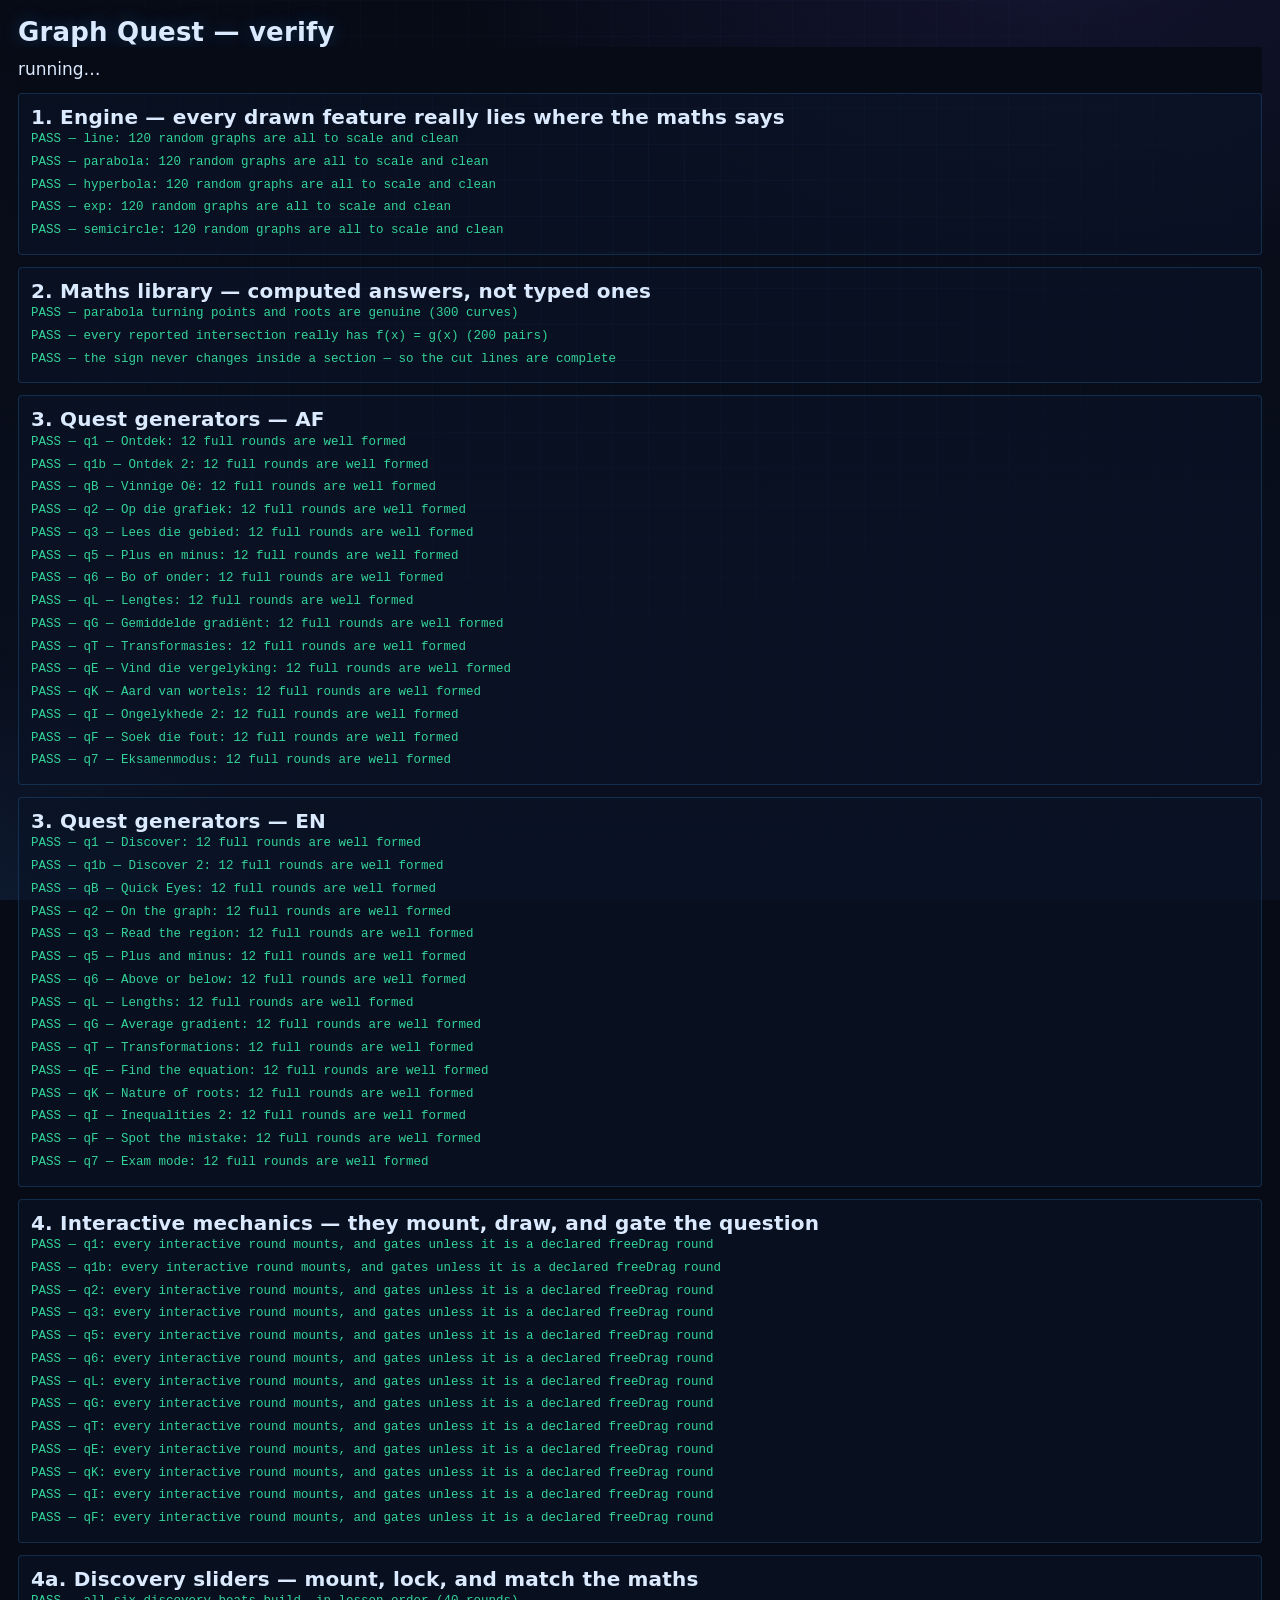
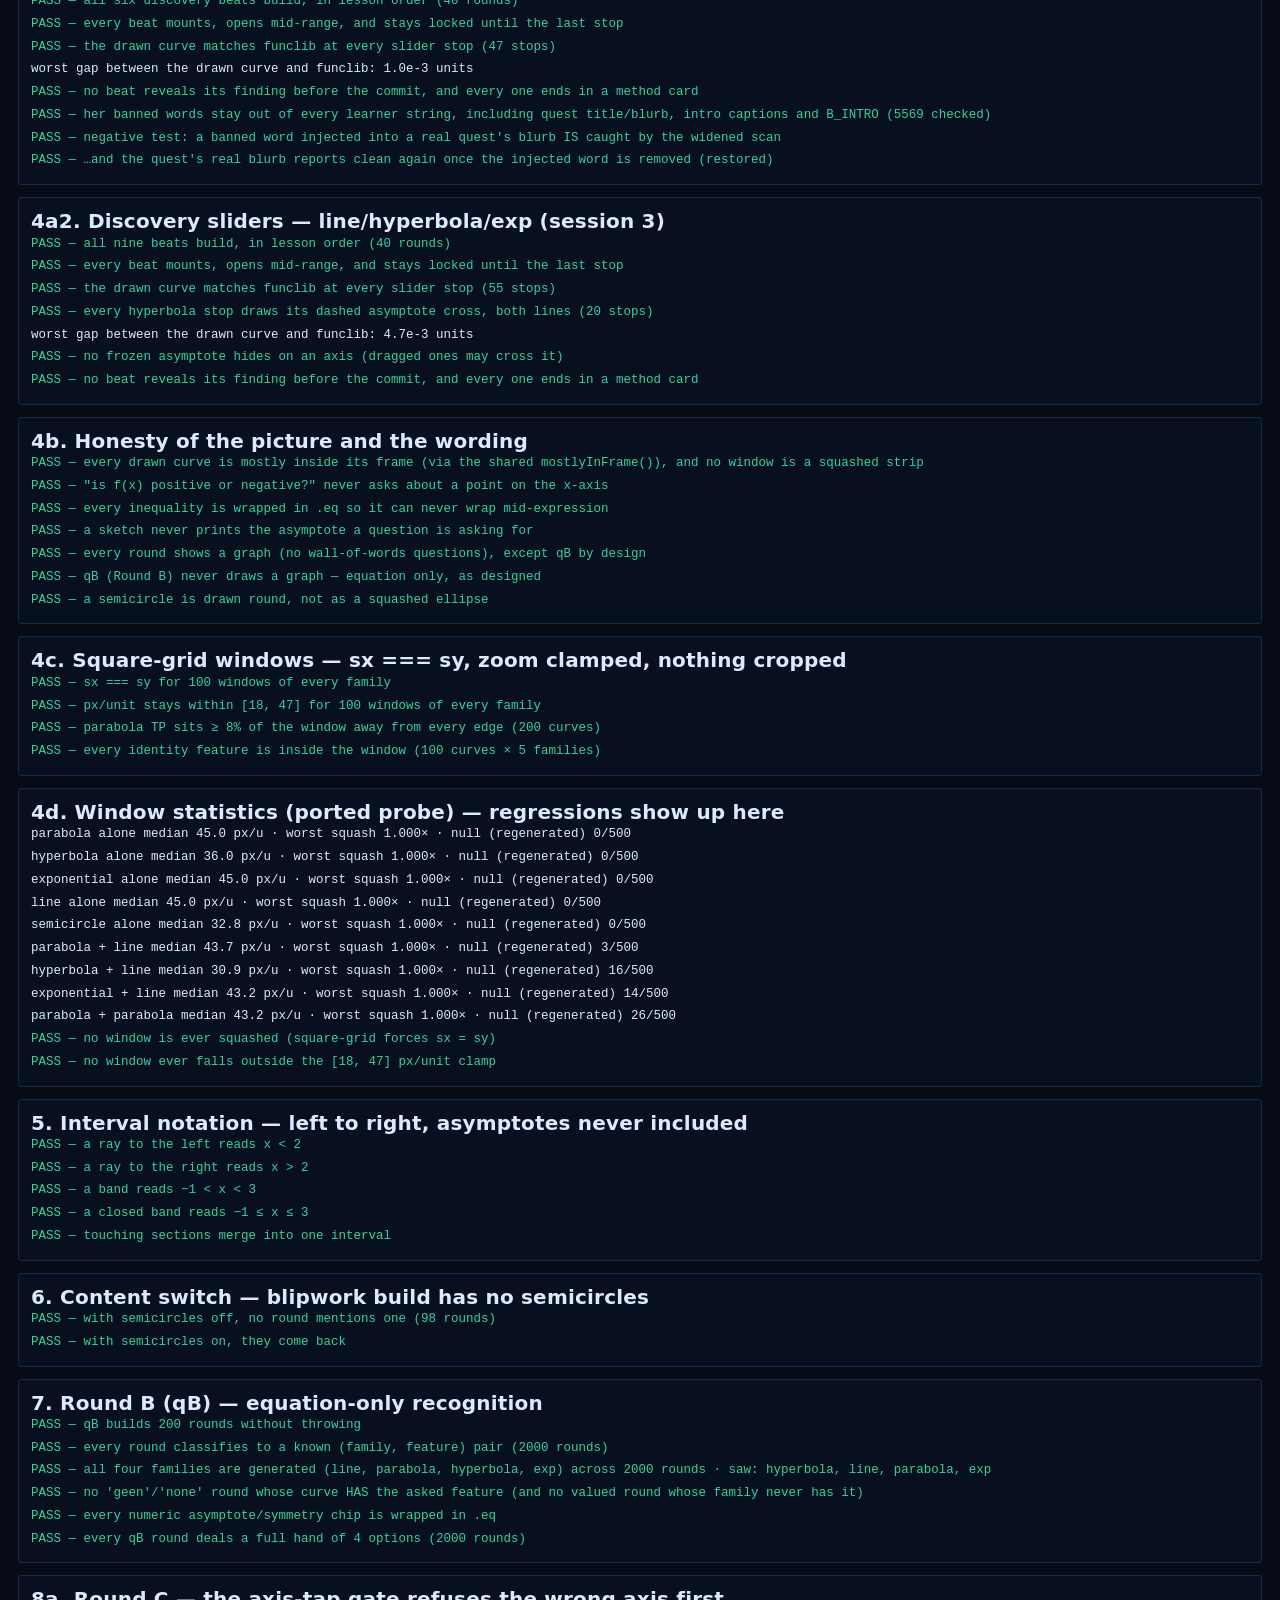
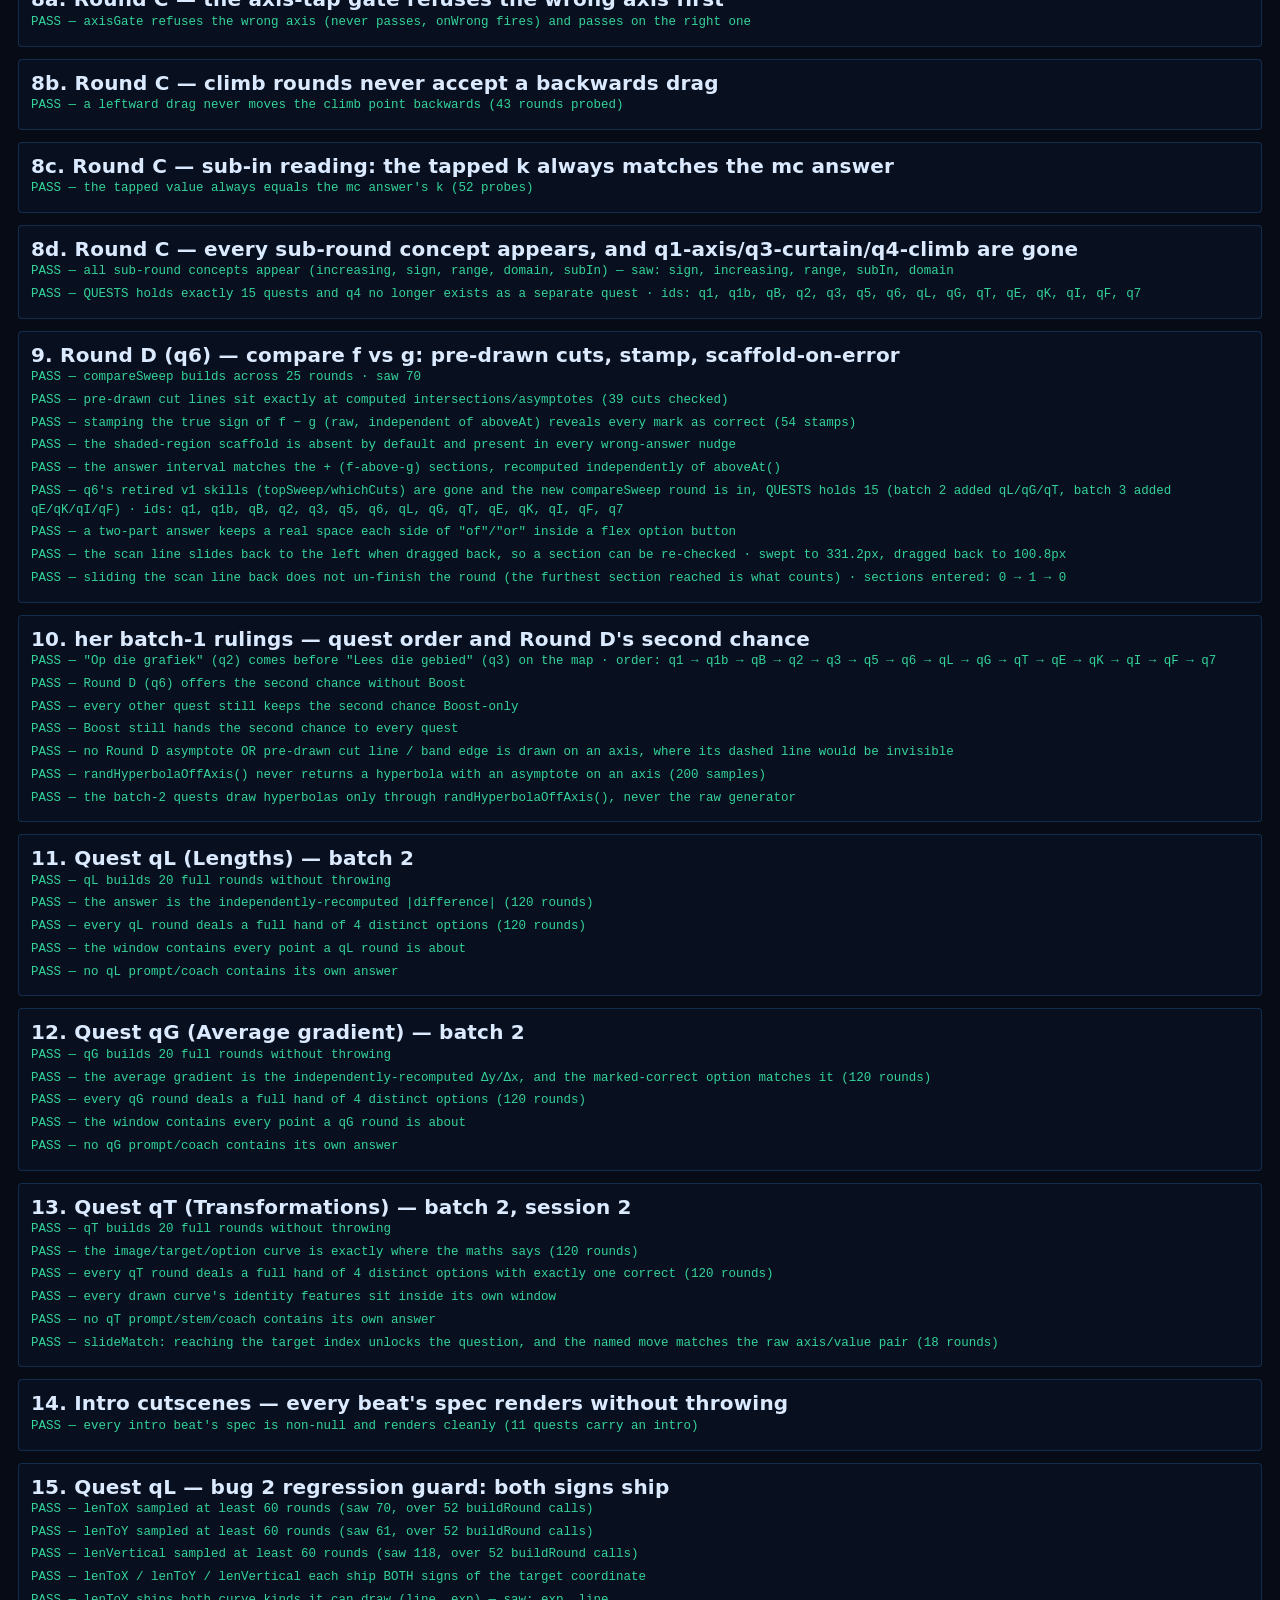
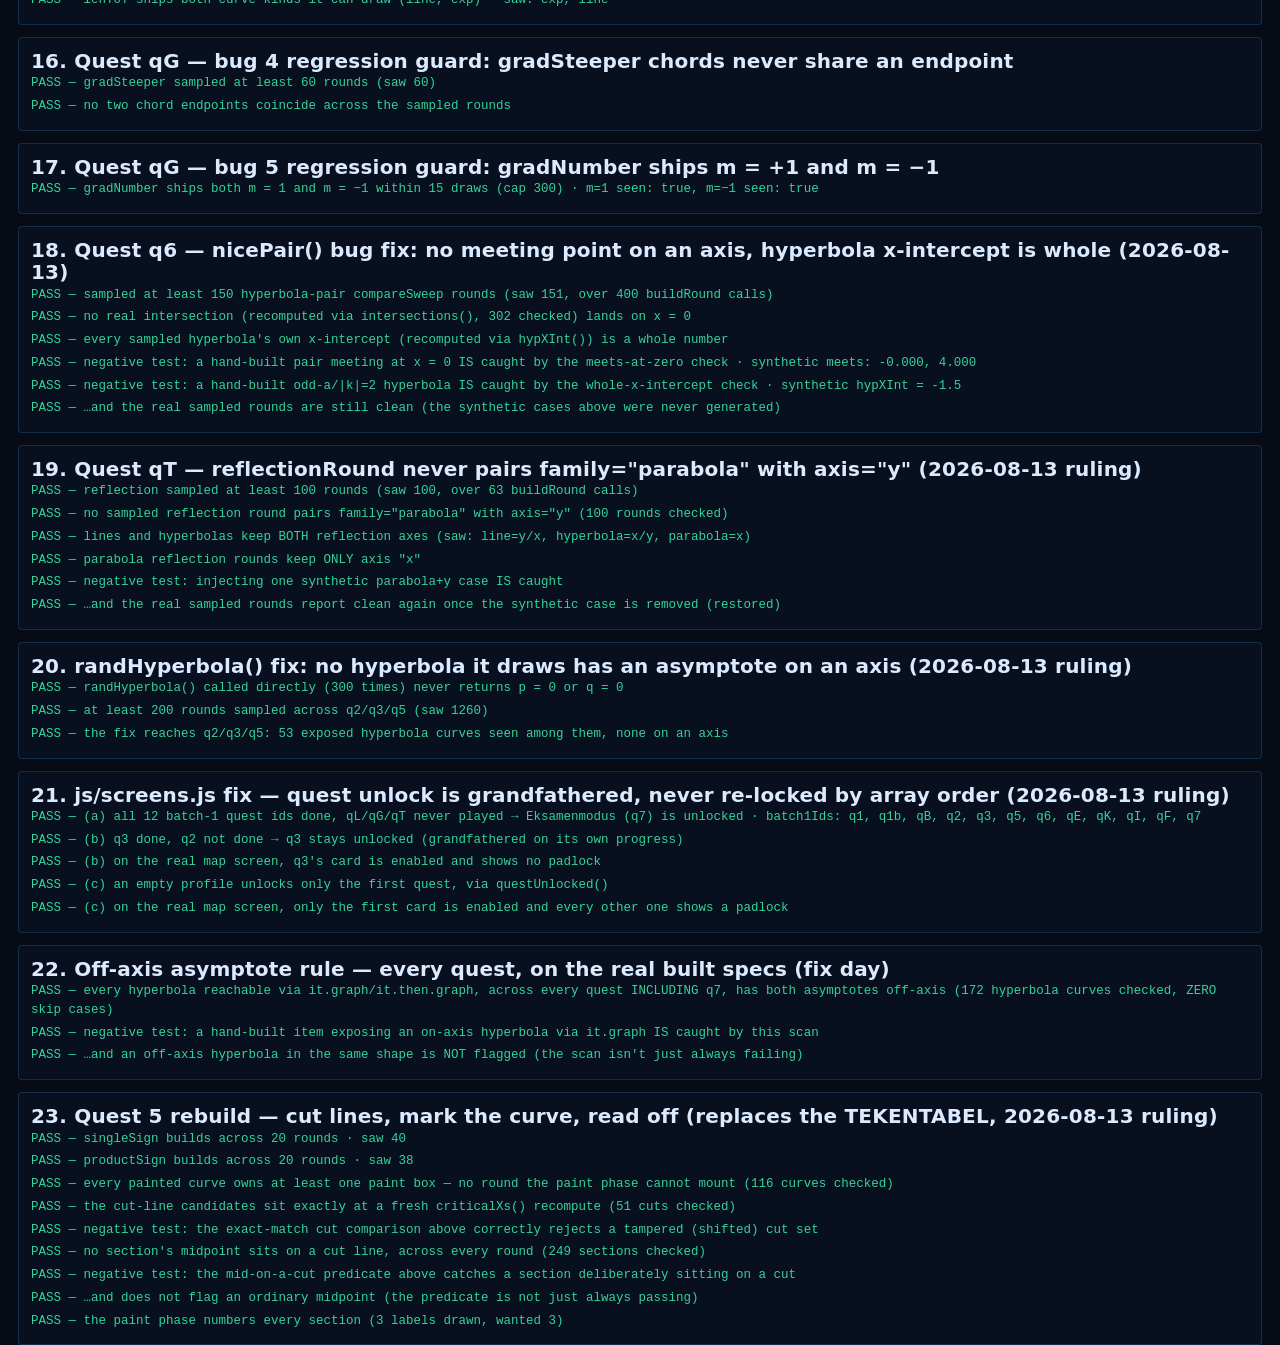
==== commit 21949461: "Part 1 of the blipwork mount: the adapter seam (mountFunFunctions, HostBackend, answered record, .ff" ====
--- a/verify.html
+++ b/verify.html
@@ -5,8 +5,12 @@
 <meta name="viewport" content="width=device-width,initial-scale=1">
 <title>Graph Quest — verify</title>
 <link rel="stylesheet" href="./css/styles.css">
+<link rel="stylesheet" href="./css/standalone.css">
 <style>
-  body{padding:18px}
+  /* css/styles.css is scoped under .ff-root now (§32a), so the harness
+     page makes its own <body> that root — same as index.html does — and
+     everything below keeps the tokens it always had. */
+  body.ff-root{padding:18px}
   .grp{border:1px solid var(--brd);border-radius:4px;padding:12px;margin-bottom:12px;background:var(--panel)}
   .ok{color:var(--good)} .no{color:var(--bad)}
   .line{font-family:var(--font-num);font-size:12.5px;padding:2px 0}
@@ -14,14 +18,17 @@
   #sum{position:sticky;top:0;background:var(--bg);padding:10px 0;font-size:17px;font-family:var(--font-display);z-index:2}
 </style>
 </head>
-<body>
+<body class="ff-root">
 <h1>Graph Quest — verify</h1>
 <div id="sum">running…</div>
 <div id="out"></div>
 
 <script type="module">
 import { QUESTS, buildRound, setSemicircles, getQuest } from "./js/quests/index.js";
-import { secondChanceAllowed, optionsNeedOneColumn } from "./js/play.js";
+import { secondChanceAllowed, optionsNeedOneColumn, COMEBACK as XP_COMEBACK } from "./js/play.js";
+/* §32 — the mount seam (Part 1 of the blipwork migration) */
+import { chooseBackend, LocalBackend, HostBackend } from "./js/backend.js";
+import { spyHost, playMounted } from "./mount-driver.js";
 import { questUnlocked, mapScreen, B_INTRO } from "./js/screens.js";
 import {
   verifyFunction, renderFunction, computeFunction,
@@ -4416,10 +4423,15 @@
     const y0 = Math.round(gg.Y(0));
     const cssText = await (await fetch("./css/styles.css", { cache: "reload" })).text();
     await document.fonts.ready;
-    /* the stylesheet travels INSIDE the standalone SVG — its :root block
-       lands on the <svg> itself, so the very same tokens resolve */
+    /* the stylesheet travels INSIDE the standalone SVG. Since the mount
+       seam (§32a) every rule is scoped under .ff-root, so the <svg> takes
+       that class too — it is then both the token block's element AND the
+       ancestor every .fg-* rule looks for, exactly as the app's wrapper
+       is on the page. Same stylesheet, same cascade, no test-only copy. */
     const standalone = renderFunction(spec1).replace(/<svg([^>]*)>/,
-      `<svg$1 xmlns="http://www.w3.org/2000/svg" width="360" height="300"><style>${cssText.replace(/[<>&]/g, "")}</style>`);
+      (m, attrs) => `<svg${attrs.replace(/class="/, 'class="ff-root ')}`
+        + ` xmlns="http://www.w3.org/2000/svg" width="360" height="300">`
+        + `<style>${cssText.replace(/[<>&]/g, "")}</style>`);
     const url = URL.createObjectURL(new Blob([standalone], { type: "image/svg+xml" }));
     const img = new Image();
     let drawn = true;
@@ -4599,6 +4611,189 @@
   stage.remove();
 }
 
+/* ---------- 32. the mount seam — Part 1 of the blipwork migration
+   (2026-08-23). Fun Functions has to be mountable inside another app
+   through ONE exported function with nothing visible changing in the
+   standalone. These checks are the fence around that: the stylesheet may
+   not touch anything outside .ff-root, the portable modules may not reach
+   for the page, and every quest must hand its host a per-item record that
+   adds up to the XP it claims. NEVER RELAX. ---------- */
+{
+  const g = group("32. The mount seam — scoped CSS, a portable engine, an honest per-item record");
+
+  /* ---- 32a. every selector in css/styles.css starts with .ff-root ---- */
+  {
+    const css = await (await fetch("./css/styles.css", { cache: "reload" })).text();
+    const sheet = new CSSStyleSheet();
+    sheet.replaceSync(css);
+    const sels = [];
+    const walk = (rules) => {
+      for (const r of rules) {
+        const kind = r.constructor.name;
+        /* @keyframes and @font-face bodies are NAMES, not selectors —
+           their "0%" / "100%" steps are not page selectors at all */
+        if (kind === "CSSKeyframesRule" || kind === "CSSFontFaceRule") continue;
+        if (r.selectorText) sels.push(...r.selectorText.split(",").map((s) => s.trim()).filter(Boolean));
+        else if (r.cssRules) walk(r.cssRules);   // @media, @supports
+      }
+    };
+    walk(sheet.cssRules);
+    const loose = sels.filter((s) => !s.startsWith(".ff-root"));
+    check(g, `every selector in css/styles.css is scoped under .ff-root (${sels.length} selectors) — NEVER RELAX`,
+      sels.length > 100 && loose.length === 0, loose.slice(0, 4).join(" · "));
+
+    /* the page-owning selectors moved out to css/standalone.css */
+    const owns = sels.filter((s) => /(^|[\s>+~])(html|body)\b/.test(s) || s.includes(":root") || s.includes("#app"));
+    check(g, "css/styles.css names no html, body, :root or #app selector — those live in css/standalone.css",
+      owns.length === 0, owns.slice(0, 4).join(" · "));
+
+    const alone = await (await fetch("./css/standalone.css", { cache: "reload" })).text();
+    check(g, "css/standalone.css carries the page chrome the standalone still needs",
+      /\bhtml\s*\{/.test(alone) && /\bbody\s*\{/.test(alone) && /body::before/.test(alone)
+      && alone.includes("min-height:100vh"));
+  }
+
+  /* ---- 32b. the portable modules never reach for the page ---- */
+  {
+    const PORTABLE = [
+      "./js/play.js", "./js/screens.js",
+      "./js/engine/function-graph.js", "./js/engine/interactive.js",
+      "./js/engine/keypad.js", "./js/engine/slider.js",
+      "./js/quests/index.js", "./js/quests/_shared.js", "./js/quests/_graphs.js",
+      "./js/quests/_intervals.js", "./js/quests/_fault.js",
+      "./js/quests/q1-discover.js", "./js/quests/q1b-discover2.js",
+      "./js/quests/qB-recognize.js", "./js/quests/q2-point.js",
+      "./js/quests/q3-region.js", "./js/quests/q5-signs.js",
+      "./js/quests/q6-compare.js", "./js/quests/qL-lengths.js",
+      "./js/quests/qG-gradient.js", "./js/quests/qT-transform.js",
+      "./js/quests/qE-equation.js", "./js/quests/qK-roots.js",
+      "./js/quests/qI-inequal2.js", "./js/quests/qF-fault.js",
+      "./js/quests/q7-exam.js",
+    ];
+    const src = {};
+    for (const p of PORTABLE) src[p] = await (await fetch(p, { cache: "reload" })).text();
+    const offenders = (re) => PORTABLE.filter((p) => re.test(src[p]));
+
+    const bodies = offenders(/document\.body/);
+    check(g, `no portable module renders into document.body (${PORTABLE.length} files scanned) — NEVER RELAX`,
+      bodies.length === 0, bodies.join(" · "));
+    const apps = offenders(/#app\b|getElementById\(\s*["']app["']\s*\)/);
+    check(g, "no portable module reaches for #app — the render root is set once, in js/ui.js",
+      apps.length === 0, apps.join(" · "));
+    const locs = offenders(/\blocation\b|\bserviceWorker\b/);
+    check(g, "no portable module reads the page address or the service worker — only js/app.js and js/mount.js may",
+      locs.length === 0, locs.join(" · "));
+
+    /* and the two that ARE allowed really are the shell and the seam */
+    const shell = await (await fetch("./js/app.js", { cache: "reload" })).text();
+    const seam = await (await fetch("./js/mount.js", { cache: "reload" })).text();
+    check(g, "js/app.js is the standalone shell: it owns the url flags and the service worker",
+      /searchParams/.test(shell) && /serviceWorker/.test(shell) && /nosemi/.test(shell) && /boost/.test(shell));
+    check(g, "js/mount.js exports mountFunFunctions() and the one shared runQuest() path",
+      /export function mountFunFunctions/.test(seam) && /export function runQuest/.test(seam)
+      && !/\blocation\b/.test(seam) && !/serviceWorker/.test(seam));
+  }
+
+  /* ---- 32c/d. every quest, mounted and played headlessly ---- */
+  {
+    const slot = document.createElement("div");
+    slot.style.cssText = "position:fixed;left:-9999px;top:0;width:360px";
+    document.body.appendChild(slot);
+
+    /* the mount sets the language for this run only — nothing may be
+       written into a shared origin */
+    const langBefore = localStorage.getItem("gq.lang");
+    localStorage.removeItem("gq.lang");
+
+    const tally = { full: 0, hinted: 0, half: 0, wrong: 0, skipped: 0 };
+    let saveBad = "", destroyBad = "", langLeak = false;
+    let saveOnceAll = true, sameArrayAll = true, destroyedClean = true;
+
+    for (const q of QUESTS) {
+      /* twice: a clean profile, then one that already failed twice, so
+         Boost's auto-hint and second chance are walked as well */
+      const modes = [
+        { xp: 0, quests: {}, met: {} },
+        { xp: 0, met: {}, quests: { [q.id]: { best: 0, total: 0, plays: 2, done: false } } },
+      ];
+      let lenOK = true, xpOK = true, why = "";
+      for (const startProfile of modes) {
+        const host = spyHost({ questId: q.id, lang: "en", semicircles: false, startProfile });
+        const { res, calls, handle, stuck } = await playMounted(slot, host);
+        if (!res) { lenOK = false; xpOK = false; why = `never finished (stuck=${stuck})`; continue; }
+
+        res.answered.forEach((a) => { tally[a.outcome] = (tally[a.outcome] || 0) + 1; });
+        if (res.answered.length !== res.total) {
+          lenOK = false; why = `answered ${res.answered.length} of ${res.total}`;
+        }
+        const sum = res.answered.reduce((a, r) => a + r.xp, 0) + (res.comeback ? XP_COMEBACK : 0);
+        if (sum !== res.xp) { xpOK = false; why = `Σ answered.xp ${sum} ≠ res.xp ${res.xp}`; }
+
+        /* 32d — the host saw exactly one save, carrying THAT array */
+        if (calls.saveResult.length !== 1) {
+          saveOnceAll = false; saveBad = `${q.id}: saveResult called ${calls.saveResult.length}×`;
+        } else if (calls.saveResult[0].answered !== res.answered) {
+          sameArrayAll = false; saveBad = `${q.id}: the saved record is not the one in res.answered`;
+        }
+
+        handle.destroy();
+        if (slot.innerHTML !== "" || slot.querySelector(".ff-root") || slot.classList.contains("ff-root")) {
+          destroyedClean = false; destroyBad = `${q.id}: destroy() left something behind`;
+        }
+        if (localStorage.getItem("gq.lang") !== null) langLeak = true;
+      }
+      check(g, `${q.id}: mounted, played to the end — one record per item and Σ answered.xp + comeback = res.xp`,
+        lenOK && xpOK, why);
+    }
+
+    check(g, "the host is handed exactly ONE saveResult per play", saveOnceAll, saveBad);
+    check(g, "the saved record IS res.answered — the host never gets a different array", sameArrayAll, saveBad);
+    check(g, "destroy() empties the root and takes the .ff-root class off it", destroyedClean, destroyBad);
+    check(g, "a mounted run never writes gq.lang — the host picks the language, we do not remember it", !langLeak);
+    check(g, `all five outcomes are really reachable (full ${tally.full} · hinted ${tally.hinted} · half ${tally.half} · wrong ${tally.wrong} · skipped ${tally.skipped})`,
+      tally.full > 0 && tally.hinted > 0 && tally.half > 0 && tally.wrong > 0 && tally.skipped > 0);
+
+    if (langBefore != null) localStorage.setItem("gq.lang", langBefore);
+    slot.remove();
+  }
+
+  /* ---- 32d(ii). HostBackend really delegates, and never stores ---- */
+  {
+    const seen = [];
+    const fake = {
+      async profile() { seen.push("profile"); return { xp: 7, quests: { q1: { best: 3 } }, met: {} }; },
+      async saveResult(id, s, t, xp, ans) { seen.push(["save", id, s, t, xp, ans]); return { xp: 99, quests: {}, met: {} }; },
+      async markMet(id, skill) { seen.push(["met", id, skill]); return { xp: 7, quests: {}, met: { [id]: { [skill]: true } } }; },
+    };
+    const b = HostBackend(fake);
+    const p = await b.profile();
+    const s = await b.saveResult("q1", 2, 5, 20, [{ i: 0 }]);
+    const m = await b.markMet("q1", "aSign");
+    const r = await b.reset();
+    check(g, "HostBackend delegates profile / saveResult / markMet straight to the host, and reset() only re-reads it",
+      b.kind === "host" && p.xp === 7 && s.xp === 99 && m.met.q1.aSign === true && r.xp === 7
+      && seen.length === 4 && seen[1][5][0].i === 0);
+    check(g, "HostBackend leaves markMet undefined when the host does not offer one (the qE dealing ruling then behaves like a fresh device)",
+      HostBackend({ async profile() { return null; } }).markMet === undefined);
+  }
+
+  /* ---- 32e. the standalone's own backend choice is untouched ---- */
+  {
+    const url = location.href;
+    const flagBefore = localStorage.getItem("gq.forceLocal");
+    history.replaceState(null, "", location.pathname + "?local=1");
+    const picked = chooseBackend();
+    history.replaceState(null, "", url);
+    if (flagBefore == null) localStorage.removeItem("gq.forceLocal");
+    else localStorage.setItem("gq.forceLocal", flagBefore);
+    check(g, "standalone chooseBackend() still returns LocalBackend under ?local=1", picked === LocalBackend);
+  }
+
+  /* put the app back the way the standalone runs it */
+  setSemicircles(true);
+  setLang("af");
+}
+
 document.getElementById("sum").innerHTML = fail === 0
   ? `<span class="ok">ALL ${pass} CHECKS PASS</span>`
   : `<span class="no">${fail} FAILED</span> · ${pass} passed`;
--- a/css/styles.css
+++ b/css/styles.css
@@ -6,6 +6,14 @@
    deep-navy base, thin luminous electric-blue borders, small
    radii, Space Grotesk / Sora / JetBrains Mono.
 
+   EVERY selector in this file starts with .ff-root — no exceptions, and
+   verify.html §32a walks the parsed stylesheet to prove it. The app is
+   mounted inside blipwork (js/mount.js), so a single loose `.opt` or
+   `:root` here would repaint the host's page. The page-owning rules
+   (html, body, the grid overlay) moved to css/standalone.css, which only
+   index.html loads. @keyframes and @font-face names stay bare: they are
+   names, not selectors.
+
    Sections:
      1. tokens + base          5. graph engine (.fg-*)
      2. chrome + layout        6. interactive layers (.iv-*)
@@ -14,7 +22,7 @@
    ============================================================ */
 
 /* ---------- 1. tokens + base ---------- */
-:root{
+.ff-root{
   --font-display:"Space Grotesk",system-ui,sans-serif;
   --font-body:"Sora",system-ui,sans-serif;
   --font-num:"JetBrains Mono",ui-monospace,monospace;
@@ -44,136 +52,122 @@
   --iv-hand:#fcd34d;    /* the draggable handle */
   --iv-plus:#5eead4;    /* + sign paint */
   --iv-minus:#fb7185;   /* − sign paint */
+
+  /* was on <body>: typography travels with the app, so a mounted
+     copy is not styled by whatever font the host page sets */
+  font-family:var(--font-body); color:var(--ink); line-height:1.5;
 }
-*{box-sizing:border-box;margin:0;padding:0}
-html,body{height:100%}
-html{background:var(--bg)}
-body{
-  font-family:var(--font-body); color:var(--ink); line-height:1.5;
-  background:
-    radial-gradient(1000px 620px at 82% -8%, color-mix(in srgb,var(--chapter) 12%,transparent), transparent 60%),
-    radial-gradient(820px 560px at -10% 108%, color-mix(in srgb,var(--accent) 10%,transparent), transparent 55%),
-    linear-gradient(180deg,var(--bg),var(--bg2));
-  background-attachment:fixed; min-height:100vh;
-  -webkit-font-smoothing:antialiased; text-rendering:optimizeLegibility;
-  /* the drag mechanics own the gestures inside a graph; stop the page
-     from scroll-hijacking a slow vertical drag on a phone */
-  overscroll-behavior-y:contain;
-}
-body::before{
-  content:""; position:fixed; inset:0; pointer-events:none; z-index:0;
-  background-image:linear-gradient(rgba(58,160,255,.045) 1px,transparent 1px),linear-gradient(90deg,rgba(58,160,255,.045) 1px,transparent 1px);
-  background-size:36px 36px; mask-image:radial-gradient(circle at 50% 22%,#000,transparent 88%);
-}
-#app{position:relative;z-index:1}
-.view{max-width:560px;margin:0 auto;padding:18px 16px 96px;min-height:100vh}
-
-h1,h2,h3{font-family:var(--font-display);font-weight:700;letter-spacing:.2px;line-height:1.12}
-h1{font-size:26px;text-shadow:0 0 18px color-mix(in srgb,var(--accent) 28%,transparent)}
-h2{font-size:20px} h3{font-size:16px}
-.eyebrow{font-family:var(--font-display);font-weight:600;letter-spacing:2.5px;text-transform:uppercase;font-size:10.5px;color:var(--muted)}
-.muted{color:var(--muted)} .faint{color:var(--faint)}
-.small{font-size:13px} .center{text-align:center} .num{font-family:var(--font-num)}
-.stack{display:flex;flex-direction:column;gap:10px}
-.row{display:flex;align-items:center;gap:8px}
-.sparkle{display:inline-block;font-size:.6em;color:color-mix(in srgb,var(--accent) 70%,#fff 30%);opacity:.75;vertical-align:.34em;margin:0 .1em;line-height:1}
+.ff-root,.ff-root *{box-sizing:border-box;margin:0;padding:0}
+
+.ff-root .ff-app{position:relative;z-index:1}
+.ff-root .view{max-width:560px;margin:0 auto;padding:18px 16px 96px;min-height:100vh}
+
+.ff-root h1,.ff-root h2,.ff-root h3{font-family:var(--font-display);font-weight:700;letter-spacing:.2px;line-height:1.12}
+.ff-root h1{font-size:26px;text-shadow:0 0 18px color-mix(in srgb,var(--accent) 28%,transparent)}
+.ff-root h2{font-size:20px} .ff-root h3{font-size:16px}
+.ff-root .eyebrow{font-family:var(--font-display);font-weight:600;letter-spacing:2.5px;text-transform:uppercase;font-size:10.5px;color:var(--muted)}
+.ff-root .muted{color:var(--muted)} .ff-root .faint{color:var(--faint)}
+.ff-root .small{font-size:13px} .ff-root .center{text-align:center} .ff-root .num{font-family:var(--font-num)}
+.ff-root .stack{display:flex;flex-direction:column;gap:10px}
+.ff-root .row{display:flex;align-items:center;gap:8px}
+.ff-root .sparkle{display:inline-block;font-size:.6em;color:color-mix(in srgb,var(--accent) 70%,#fff 30%);opacity:.75;vertical-align:.34em;margin:0 .1em;line-height:1}
 
 /* ---------- 2. chrome ---------- */
-.chrome{display:flex;align-items:center;justify-content:space-between;max-width:560px;margin:0 auto;padding:14px 16px 0}
-.brand{font-family:var(--font-display);font-weight:700;letter-spacing:.5px;font-size:15px;display:flex;align-items:center;gap:8px;color:var(--ink)}
-.chrome-right{display:flex;align-items:center;gap:8px}
-.xpchip{font-family:var(--font-num);font-size:13px;color:var(--ink);background:var(--panel);border:1px solid var(--brd);padding:6px 12px;border-radius:999px}
-.xpchip b{color:var(--warn)}
-.langtog{display:inline-flex;border:1px solid var(--brd-2);border-radius:999px;overflow:hidden;background:var(--panel)}
-.langtog button{font-family:var(--font-display);font-weight:700;font-size:11px;letter-spacing:.8px;padding:6px 10px;background:none;border:0;color:var(--muted);cursor:pointer}
-.langtog button.on{background:var(--accent);color:#04101a}
+.ff-root .chrome{display:flex;align-items:center;justify-content:space-between;max-width:560px;margin:0 auto;padding:14px 16px 0}
+.ff-root .brand{font-family:var(--font-display);font-weight:700;letter-spacing:.5px;font-size:15px;display:flex;align-items:center;gap:8px;color:var(--ink)}
+.ff-root .chrome-right{display:flex;align-items:center;gap:8px}
+.ff-root .xpchip{font-family:var(--font-num);font-size:13px;color:var(--ink);background:var(--panel);border:1px solid var(--brd);padding:6px 12px;border-radius:999px}
+.ff-root .xpchip b{color:var(--warn)}
+.ff-root .langtog{display:inline-flex;border:1px solid var(--brd-2);border-radius:999px;overflow:hidden;background:var(--panel)}
+.ff-root .langtog button{font-family:var(--font-display);font-weight:700;font-size:11px;letter-spacing:.8px;padding:6px 10px;background:none;border:0;color:var(--muted);cursor:pointer}
+.ff-root .langtog button.on{background:var(--accent);color:#04101a}
 
 /* ---------- 3. buttons + cards ---------- */
-.btn{font-family:var(--font-display);font-weight:600;font-size:15px;border:1px solid var(--brd-2);background:var(--panel);color:var(--ink);
+.ff-root .btn{font-family:var(--font-display);font-weight:600;font-size:15px;border:1px solid var(--brd-2);background:var(--panel);color:var(--ink);
   padding:13px 18px;border-radius:var(--r-md);cursor:pointer;transition:.15s;display:inline-flex;align-items:center;justify-content:center;gap:8px}
-.btn:hover{border-color:var(--accent);background:color-mix(in srgb,var(--accent) 12%,var(--panel))}
-.btn:disabled{opacity:.45;cursor:default}
-.btn.primary{color:#04101a;background:var(--accent);border-color:transparent;box-shadow:0 6px 22px -8px color-mix(in srgb,var(--accent) 75%,transparent)}
-.btn.primary:hover{filter:brightness(1.06)}
-.btn.ghost{background:transparent}
-.btn.big{width:100%;padding:16px;font-size:16px}
-.btn.small{padding:9px 13px;font-size:13px}
-.link-btn{background:none;border:0;color:var(--muted);font-size:13px;cursor:pointer;padding:6px 4px;text-decoration:underline}
-.link-btn:hover{color:var(--ink)}
-
-.panel{background:var(--panel);border:1px solid var(--brd);border-radius:var(--r-lg);padding:14px}
-.card{background:var(--panel);border:1px solid var(--brd-2);border-radius:var(--r-lg);padding:15px;
+.ff-root .btn:hover{border-color:var(--accent);background:color-mix(in srgb,var(--accent) 12%,var(--panel))}
+.ff-root .btn:disabled{opacity:.45;cursor:default}
+.ff-root .btn.primary{color:#04101a;background:var(--accent);border-color:transparent;box-shadow:0 6px 22px -8px color-mix(in srgb,var(--accent) 75%,transparent)}
+.ff-root .btn.primary:hover{filter:brightness(1.06)}
+.ff-root .btn.ghost{background:transparent}
+.ff-root .btn.big{width:100%;padding:16px;font-size:16px}
+.ff-root .btn.small{padding:9px 13px;font-size:13px}
+.ff-root .link-btn{background:none;border:0;color:var(--muted);font-size:13px;cursor:pointer;padding:6px 4px;text-decoration:underline}
+.ff-root .link-btn:hover{color:var(--ink)}
+
+.ff-root .panel{background:var(--panel);border:1px solid var(--brd);border-radius:var(--r-lg);padding:14px}
+.ff-root .card{background:var(--panel);border:1px solid var(--brd-2);border-radius:var(--r-lg);padding:15px;
   box-shadow:0 0 26px -18px color-mix(in srgb,var(--accent) 70%,transparent)}
 
 /* ---------- 4. question surface ---------- */
-.qwrap{display:flex;flex-direction:column;gap:12px}
-.qbar{display:flex;align-items:center;justify-content:space-between;gap:10px}
-.qprog{flex:1;height:5px;background:rgba(255,255,255,.07);border-radius:999px;overflow:hidden}
-.qprog i{display:block;height:100%;background:var(--accent);border-radius:999px;transition:width .25s}
-.qcount{font-family:var(--font-num);font-size:12px;color:var(--muted);white-space:nowrap}
-.prompt{font-size:16.5px;line-height:1.45}
-.prompt b{color:#fff}
+.ff-root .qwrap{display:flex;flex-direction:column;gap:12px}
+.ff-root .qbar{display:flex;align-items:center;justify-content:space-between;gap:10px}
+.ff-root .qprog{flex:1;height:5px;background:rgba(255,255,255,.07);border-radius:999px;overflow:hidden}
+.ff-root .qprog i{display:block;height:100%;background:var(--accent);border-radius:999px;transition:width .25s}
+.ff-root .qcount{font-family:var(--font-num);font-size:12px;color:var(--muted);white-space:nowrap}
+.ff-root .prompt{font-size:16.5px;line-height:1.45}
+.ff-root .prompt b{color:#fff}
 /* .eq is GLOBAL: a maths expression may never break across lines,
    wherever it appears — prompts, captions, options, feedback */
-.eq{font-family:var(--font-num);white-space:nowrap}
+.ff-root .eq{font-family:var(--font-num);white-space:nowrap}
 /* .eq-line is .eq on its OWN line: a formula quoted at the end of a
    sentence wrapped mid-equation on her phone ("y = a(x −" / "p)² + q",
    playtest 2026-08-21). A quoted formula gets a line of its own. */
-.eq-line{display:block;margin-top:6px;font-family:var(--font-num);white-space:nowrap}
-.stem{background:var(--panel);border:1px solid var(--brd);border-left:2px solid var(--accent);border-radius:var(--r-md);padding:11px 13px;font-size:14.5px;color:var(--ink)}
-
-.opts{display:grid;grid-template-columns:1fr 1fr;gap:9px}
-.opts.one{grid-template-columns:1fr}
-.opt{font-family:var(--font-body);font-size:15.5px;text-align:center;color:var(--ink);background:var(--panel);border:1px solid var(--brd-2);
+.ff-root .eq-line{display:block;margin-top:6px;font-family:var(--font-num);white-space:nowrap}
+.ff-root .stem{background:var(--panel);border:1px solid var(--brd);border-left:2px solid var(--accent);border-radius:var(--r-md);padding:11px 13px;font-size:14.5px;color:var(--ink)}
+
+.ff-root .opts{display:grid;grid-template-columns:1fr 1fr;gap:9px}
+.ff-root .opts.one{grid-template-columns:1fr}
+.ff-root .opt{font-family:var(--font-body);font-size:15.5px;text-align:center;color:var(--ink);background:var(--panel);border:1px solid var(--brd-2);
   border-radius:var(--r-md);padding:15px 11px;cursor:pointer;transition:.13s;min-height:54px;display:flex;align-items:center;justify-content:center}
-.opt:hover:not(:disabled){border-color:var(--accent);background:color-mix(in srgb,var(--accent) 10%,var(--panel))}
-.opt.good{border-color:var(--good);background:var(--good-bg);color:#eafff7}
-.opt.bad{border-color:var(--bad);background:var(--bad-bg);color:#ffeaef}
-.opt:disabled{cursor:default}
-.opt .frac{display:inline-flex;flex-direction:column;vertical-align:middle;text-align:center;font-size:.82em;line-height:1.05;margin:0 .15em}
-.frac{display:inline-flex;flex-direction:column;vertical-align:middle;text-align:center;font-size:.82em;line-height:1.05;margin:0 .15em}
-.fr-n{border-bottom:1.4px solid currentColor;padding:0 .25em}
-.fr-d{padding:0 .25em}
-
-.fb{border-radius:var(--r-md);padding:12px 13px;font-size:14.5px;border:1px solid}
-.fb.good{border-color:var(--good);background:var(--good-bg)}
-.fb.bad{border-color:var(--bad);background:var(--bad-bg)}
-.fb h3{font-family:var(--font-display);font-size:14px;margin-bottom:5px}
-.hintbox{border:1px dashed var(--brd-2);border-radius:var(--r-md);padding:11px 13px;font-size:14px;color:var(--muted);background:rgba(255,255,255,.02)}
+.ff-root .opt:hover:not(:disabled){border-color:var(--accent);background:color-mix(in srgb,var(--accent) 10%,var(--panel))}
+.ff-root .opt.good{border-color:var(--good);background:var(--good-bg);color:#eafff7}
+.ff-root .opt.bad{border-color:var(--bad);background:var(--bad-bg);color:#ffeaef}
+.ff-root .opt:disabled{cursor:default}
+.ff-root .opt .frac{display:inline-flex;flex-direction:column;vertical-align:middle;text-align:center;font-size:.82em;line-height:1.05;margin:0 .15em}
+.ff-root .frac{display:inline-flex;flex-direction:column;vertical-align:middle;text-align:center;font-size:.82em;line-height:1.05;margin:0 .15em}
+.ff-root .fr-n{border-bottom:1.4px solid currentColor;padding:0 .25em}
+.ff-root .fr-d{padding:0 .25em}
+
+.ff-root .fb{border-radius:var(--r-md);padding:12px 13px;font-size:14.5px;border:1px solid}
+.ff-root .fb.good{border-color:var(--good);background:var(--good-bg)}
+.ff-root .fb.bad{border-color:var(--bad);background:var(--bad-bg)}
+.ff-root .fb h3{font-family:var(--font-display);font-size:14px;margin-bottom:5px}
+.ff-root .hintbox{border:1px dashed var(--brd-2);border-radius:var(--r-md);padding:11px 13px;font-size:14px;color:var(--muted);background:rgba(255,255,255,.02)}
 
 /* the sign / inequality keypad-style chooser */
-.chips{display:flex;flex-wrap:wrap;gap:7px}
-.chip{font-family:var(--font-num);font-size:15px;padding:10px 14px;background:var(--panel);border:1px solid var(--brd-2);
+.ff-root .chips{display:flex;flex-wrap:wrap;gap:7px}
+.ff-root .chip{font-family:var(--font-num);font-size:15px;padding:10px 14px;background:var(--panel);border:1px solid var(--brd-2);
   border-radius:var(--r-md);color:var(--ink);cursor:pointer;transition:.12s}
-.chip:hover{border-color:var(--accent)}
-.chip.on{background:var(--accent);color:#04101a;border-color:transparent;font-weight:700}
-.chip.good{border-color:var(--good);background:var(--good-bg)}
-.chip.bad{border-color:var(--bad);background:var(--bad-bg)}
+.ff-root .chip:hover{border-color:var(--accent)}
+.ff-root .chip.on{background:var(--accent);color:#04101a;border-color:transparent;font-weight:700}
+.ff-root .chip.good{border-color:var(--good);background:var(--good-bg)}
+.ff-root .chip.bad{border-color:var(--bad);background:var(--bad-bg)}
 
 /* the number keypad — typed entry (qK's R2 kiss round, batch 3 session 2
    keypad amendment). Ported from blipwork's js/keypad.js + its CSS block;
    same System Window theme, same token names, no second look forked. */
-.kp-host{margin-top:2px}
-.keypad{margin-top:4px}
-.kdisp{display:flex;align-items:center;justify-content:flex-end;gap:8px;font-family:var(--font-num);font-size:28px;font-weight:500;
+.ff-root .kp-host{margin-top:2px}
+.ff-root .keypad{margin-top:4px}
+.ff-root .kdisp{display:flex;align-items:center;justify-content:flex-end;gap:8px;font-family:var(--font-num);font-size:28px;font-weight:500;
   background:rgba(58,160,255,.05);border:1px solid var(--brd-2);border-radius:var(--r-md);padding:14px 18px;min-height:62px;margin-bottom:10px}
-.kdisp .unit{color:var(--faint);font-size:15px;font-family:var(--font-body)}
-.kdisp.empty .kval{color:var(--faint)}
-.kgrid{display:grid;grid-template-columns:repeat(3,1fr);gap:9px}
-.key{font-family:var(--font-num);font-weight:500;font-size:22px;color:var(--ink);background:var(--panel);border:1px solid var(--brd-2);
+.ff-root .kdisp .unit{color:var(--faint);font-size:15px;font-family:var(--font-body)}
+.ff-root .kdisp.empty .kval{color:var(--faint)}
+.ff-root .kgrid{display:grid;grid-template-columns:repeat(3,1fr);gap:9px}
+.ff-root .key{font-family:var(--font-num);font-weight:500;font-size:22px;color:var(--ink);background:var(--panel);border:1px solid var(--brd-2);
   border-radius:var(--r-md);padding:17px 0;cursor:pointer;transition:.1s;text-align:center;user-select:none}
-.key:hover{border-color:var(--accent);background:color-mix(in srgb,var(--accent) 12%,var(--panel))}
-.key:active{transform:scale(.96)}
-.key.wide{grid-column:span 3}
-.key.del{color:var(--warn)}
-.key.submit{color:#04101a;background:var(--accent);border-color:transparent;font-family:var(--font-display);font-weight:600;font-size:16px}
-.key:disabled{cursor:default}
+.ff-root .key:hover{border-color:var(--accent);background:color-mix(in srgb,var(--accent) 12%,var(--panel))}
+.ff-root .key:active{transform:scale(.96)}
+.ff-root .key.wide{grid-column:span 3}
+.ff-root .key.del{color:var(--warn)}
+.ff-root .key.submit{color:#04101a;background:var(--accent);border-color:transparent;font-family:var(--font-display);font-weight:600;font-size:16px}
+.ff-root .key:disabled{cursor:default}
 
 /* ---------- 5. graph engine ---------- */
-.fg{width:100%;height:auto;display:block;font-family:var(--font-num);touch-action:none;-webkit-user-select:none;user-select:none}
-.fg-grid{stroke:var(--g-grid);stroke-width:.5}
-.fg-axis{stroke:var(--g-axis);stroke-width:1.2}
-.fg-arrow{fill:var(--g-axis)}
+.ff-root .fg{width:100%;height:auto;display:block;font-family:var(--font-num);touch-action:none;-webkit-user-select:none;user-select:none}
+.ff-root .fg-grid{stroke:var(--g-grid);stroke-width:.5}
+.ff-root .fg-axis{stroke:var(--g-axis);stroke-width:1.2}
+.ff-root .fg-arrow{fill:var(--g-axis)}
 /* the textbook halo: a curve that runs across an axis number passes
    BEHIND it. Same trick .fg-plab has always used — paint a fat stroke in
    the colour of whatever the sketch sits on, under the glyph. --bg is the
@@ -181,173 +175,173 @@
    wash of it over the same base), so the halo really is "what is behind".
    Only works because renderFunction() now emits every .fg-axlab AFTER the
    curves — see its "axis text is drawn last" note. */
-.fg-axlab{font-size:11px;font-style:italic;fill:var(--g-muted);paint-order:stroke;stroke:var(--bg);stroke-width:3px;stroke-linejoin:round}
-.fg-curve{stroke:var(--accent);stroke-width:2.4;fill:none;stroke-linejoin:round;stroke-linecap:round}
-.fg-curve.dash{stroke-dasharray:5 4}
-.fg-curve-arrow{opacity:.9}
-.fg-asym{stroke:var(--g-muted);stroke-width:1.1;stroke-dasharray:5 4;opacity:.7}
-.fg-asymlab{font-size:10px;fill:var(--g-muted)}
-.fg-vline{stroke:var(--g-read);stroke-width:1.2;stroke-dasharray:4 3;opacity:.8}
-.fg-shade{fill:color-mix(in srgb,var(--accent) 15%,transparent)}
-.fg-drop{stroke:var(--g-read);stroke-width:1;stroke-dasharray:3 3;opacity:.8}
-.fg-dot{fill:var(--g-ink)}
-.fg-dot.open{fill:var(--bg);stroke:var(--g-ink);stroke-width:1.4}
-.fg-seg{stroke:var(--g-read);stroke-width:2.4}
-.fg-plab{font-size:10.5px;font-weight:700;fill:var(--g-ink);paint-order:stroke;stroke:var(--bg);stroke-width:3.5px;stroke-linejoin:round}
-.fg-flab{font-size:13px;font-weight:700;font-style:italic;fill:var(--accent);paint-order:stroke;stroke:var(--bg);stroke-width:3px;stroke-linejoin:round}
-.fg-tappable .fg-plab,.fg-tappable .fg-flab{pointer-events:none}
-.graphbox{background:rgba(4,9,20,.5);border:1px solid var(--brd);border-radius:var(--r-lg);padding:6px}
-.graphcap{font-size:12px;color:var(--muted);text-align:center;padding:2px 4px 4px}
+.ff-root .fg-axlab{font-size:11px;font-style:italic;fill:var(--g-muted);paint-order:stroke;stroke:var(--bg);stroke-width:3px;stroke-linejoin:round}
+.ff-root .fg-curve{stroke:var(--accent);stroke-width:2.4;fill:none;stroke-linejoin:round;stroke-linecap:round}
+.ff-root .fg-curve.dash{stroke-dasharray:5 4}
+.ff-root .fg-curve-arrow{opacity:.9}
+.ff-root .fg-asym{stroke:var(--g-muted);stroke-width:1.1;stroke-dasharray:5 4;opacity:.7}
+.ff-root .fg-asymlab{font-size:10px;fill:var(--g-muted)}
+.ff-root .fg-vline{stroke:var(--g-read);stroke-width:1.2;stroke-dasharray:4 3;opacity:.8}
+.ff-root .fg-shade{fill:color-mix(in srgb,var(--accent) 15%,transparent)}
+.ff-root .fg-drop{stroke:var(--g-read);stroke-width:1;stroke-dasharray:3 3;opacity:.8}
+.ff-root .fg-dot{fill:var(--g-ink)}
+.ff-root .fg-dot.open{fill:var(--bg);stroke:var(--g-ink);stroke-width:1.4}
+.ff-root .fg-seg{stroke:var(--g-read);stroke-width:2.4}
+.ff-root .fg-plab{font-size:10.5px;font-weight:700;fill:var(--g-ink);paint-order:stroke;stroke:var(--bg);stroke-width:3.5px;stroke-linejoin:round}
+.ff-root .fg-flab{font-size:13px;font-weight:700;font-style:italic;fill:var(--accent);paint-order:stroke;stroke:var(--bg);stroke-width:3px;stroke-linejoin:round}
+.ff-root .fg-tappable .fg-plab,.ff-root .fg-tappable .fg-flab{pointer-events:none}
+.ff-root .graphbox{background:rgba(4,9,20,.5);border:1px solid var(--brd);border-radius:var(--r-lg);padding:6px}
+.ff-root .graphcap{font-size:12px;color:var(--muted);text-align:center;padding:2px 4px 4px}
 
 /* ---------- 6. interactive layers ---------- */
-.iv-hit{fill:transparent;stroke:none}
-.iv-rail{stroke:var(--iv-hand);stroke-width:1;stroke-dasharray:3 4;opacity:.55}
-.iv-handle{fill:var(--iv-hand);stroke:#04101a;stroke-width:1.2}
-.iv-handle-ring{fill:none;stroke:var(--iv-hand);stroke-width:1.4;opacity:.5}
-.iv-snap{fill:var(--good);stroke:#04101a;stroke-width:1.2}
-.iv-trail{fill:none;stroke-width:4.5;stroke-linecap:round;stroke-linejoin:round;opacity:.95}
-.iv-trail.up{stroke:var(--iv-up)}
-.iv-trail.down{stroke:var(--iv-down)}
-.iv-curtain{fill:color-mix(in srgb,var(--accent) 20%,transparent)}
-.iv-bound{stroke:var(--g-read);stroke-width:1.8}
-.iv-boundlab{font-size:10.5px;font-weight:700;fill:var(--g-read);paint-order:stroke;stroke:var(--bg);stroke-width:3.5px}
-.iv-lit{stroke:var(--warn);stroke-width:4.5;fill:none;opacity:.9;stroke-linecap:round}
-.iv-scan{stroke:var(--warn);stroke-width:2.2}
-.iv-sect{fill:color-mix(in srgb,var(--accent) 8%,transparent)}
-.iv-sect.done{fill:color-mix(in srgb,var(--good) 12%,transparent)}
-.iv-sectlab{font-size:12px;font-weight:700;fill:var(--muted)}
-.iv-socket{fill:none;stroke:var(--muted);stroke-width:1.4;stroke-dasharray:3 3;opacity:.85}
-.iv-socket.on{stroke:var(--g-read);stroke-dasharray:none;stroke-width:2}
-.iv-sockdot{fill:var(--panel-solid);stroke:var(--muted);stroke-width:1.6}
-.iv-sockdot.on{fill:var(--g-read);stroke:var(--g-read)}
-.iv-sign{font-family:var(--font-num);font-size:15px;font-weight:700;paint-order:stroke;stroke:var(--bg);stroke-width:3.5px}
-.iv-signowner{font-size:10.5px;font-weight:700;font-style:italic;paint-order:stroke;stroke:var(--bg);stroke-width:3px}
-.iv-sign.plus{fill:var(--iv-plus)} .iv-sign.minus{fill:var(--iv-minus)}
-.iv-signslot{fill:rgba(255,255,255,.05);stroke:var(--brd-2);stroke-width:1;rx:3}
+.ff-root .iv-hit{fill:transparent;stroke:none}
+.ff-root .iv-rail{stroke:var(--iv-hand);stroke-width:1;stroke-dasharray:3 4;opacity:.55}
+.ff-root .iv-handle{fill:var(--iv-hand);stroke:#04101a;stroke-width:1.2}
+.ff-root .iv-handle-ring{fill:none;stroke:var(--iv-hand);stroke-width:1.4;opacity:.5}
+.ff-root .iv-snap{fill:var(--good);stroke:#04101a;stroke-width:1.2}
+.ff-root .iv-trail{fill:none;stroke-width:4.5;stroke-linecap:round;stroke-linejoin:round;opacity:.95}
+.ff-root .iv-trail.up{stroke:var(--iv-up)}
+.ff-root .iv-trail.down{stroke:var(--iv-down)}
+.ff-root .iv-curtain{fill:color-mix(in srgb,var(--accent) 20%,transparent)}
+.ff-root .iv-bound{stroke:var(--g-read);stroke-width:1.8}
+.ff-root .iv-boundlab{font-size:10.5px;font-weight:700;fill:var(--g-read);paint-order:stroke;stroke:var(--bg);stroke-width:3.5px}
+.ff-root .iv-lit{stroke:var(--warn);stroke-width:4.5;fill:none;opacity:.9;stroke-linecap:round}
+.ff-root .iv-scan{stroke:var(--warn);stroke-width:2.2}
+.ff-root .iv-sect{fill:color-mix(in srgb,var(--accent) 8%,transparent)}
+.ff-root .iv-sect.done{fill:color-mix(in srgb,var(--good) 12%,transparent)}
+.ff-root .iv-sectlab{font-size:12px;font-weight:700;fill:var(--muted)}
+.ff-root .iv-socket{fill:none;stroke:var(--muted);stroke-width:1.4;stroke-dasharray:3 3;opacity:.85}
+.ff-root .iv-socket.on{stroke:var(--g-read);stroke-dasharray:none;stroke-width:2}
+.ff-root .iv-sockdot{fill:var(--panel-solid);stroke:var(--muted);stroke-width:1.6}
+.ff-root .iv-sockdot.on{fill:var(--g-read);stroke:var(--g-read)}
+.ff-root .iv-sign{font-family:var(--font-num);font-size:15px;font-weight:700;paint-order:stroke;stroke:var(--bg);stroke-width:3.5px}
+.ff-root .iv-signowner{font-size:10.5px;font-weight:700;font-style:italic;paint-order:stroke;stroke:var(--bg);stroke-width:3px}
+.ff-root .iv-sign.plus{fill:var(--iv-plus)} .ff-root .iv-sign.minus{fill:var(--iv-minus)}
+.ff-root .iv-signslot{fill:rgba(255,255,255,.05);stroke:var(--brd-2);stroke-width:1;rx:3}
 /* qI prototype (?proto=xfx) — trailSweep's live readout + the
    answer-highlight's circled winning section numbers */
-.iv-trailchip{display:flex;align-items:center;justify-content:center;gap:2px;margin-top:6px;padding:6px 10px;
+.ff-root .iv-trailchip{display:flex;align-items:center;justify-content:center;gap:2px;margin-top:6px;padding:6px 10px;
   border:1px solid var(--brd-2);border-radius:var(--r-md);background:rgba(4,9,20,.5);
   font-family:var(--font-num);font-size:15px;font-weight:700}
-.iv-trailchip .tc-k{font-size:12px;font-weight:700;opacity:.8;margin-right:1px}
-.iv-trailchip .tc-v{min-width:14px;display:inline-block;text-align:center;margin-right:8px}
-.iv-trailchip .tc-v:last-child{margin-right:0}
-.iv-trailchip .tc-sep{opacity:.35;margin:0 2px}
-.iv-sectcircle{fill:none;stroke:var(--warn);stroke-width:1.6}
-.iv-sectlab.won{fill:var(--warn);font-weight:800}
-.iv-bar{stroke:var(--g-read);stroke-width:3;stroke-linecap:round}
-.iv-axishit{fill:transparent;stroke:none}
-.iv-axishit.iv-axis-ok{fill:color-mix(in srgb,var(--good) 16%,transparent)}
-.iv-axishit.iv-bounce{animation:iv-bounce .38s ease-out}
+.ff-root .iv-trailchip .tc-k{font-size:12px;font-weight:700;opacity:.8;margin-right:1px}
+.ff-root .iv-trailchip .tc-v{min-width:14px;display:inline-block;text-align:center;margin-right:8px}
+.ff-root .iv-trailchip .tc-v:last-child{margin-right:0}
+.ff-root .iv-trailchip .tc-sep{opacity:.35;margin:0 2px}
+.ff-root .iv-sectcircle{fill:none;stroke:var(--warn);stroke-width:1.6}
+.ff-root .iv-sectlab.won{fill:var(--warn);font-weight:800}
+.ff-root .iv-bar{stroke:var(--g-read);stroke-width:3;stroke-linecap:round}
+.ff-root .iv-axishit{fill:transparent;stroke:none}
+.ff-root .iv-axishit.iv-axis-ok{fill:color-mix(in srgb,var(--good) 16%,transparent)}
+.ff-root .iv-axishit.iv-bounce{animation:iv-bounce .38s ease-out}
 @keyframes iv-bounce{
   0%{fill:color-mix(in srgb,var(--bad) 45%,transparent)}
   100%{fill:transparent}
 }
-.iv-taphint{fill:var(--panel-solid);stroke:var(--iv-hand);stroke-width:1.6}
-.iv-taphint.on{fill:var(--good);stroke:var(--good)}
-.iv-taphint.iv-bounce{animation:iv-bounce .38s ease-out}
+.ff-root .iv-taphint{fill:var(--panel-solid);stroke:var(--iv-hand);stroke-width:1.6}
+.ff-root .iv-taphint.on{fill:var(--good);stroke:var(--good)}
+.ff-root .iv-taphint.iv-bounce{animation:iv-bounce .38s ease-out}
 
 /* formFill (batch 3, session 1 — qE): the equation-with-blanks panel under
    the graph. .iv-slot wraps whatever is still unresolved (a placeholder
    letter, or a whole bracket group that fills atomically on one tap). */
-.iv-formfill{margin-top:10px}
-.iv-form-eq{font-family:var(--font-num);font-size:16px;text-align:center;color:var(--ink);
+.ff-root .iv-formfill{margin-top:10px}
+.ff-root .iv-form-eq{font-family:var(--font-num);font-size:16px;text-align:center;color:var(--ink);
   border:1px solid var(--brd);border-radius:var(--r-md);padding:10px 12px;background:rgba(0,0,0,.25)}
-.iv-slot{display:inline-block;padding:0 .1em;border-radius:3px}
-.iv-slot.glow{color:var(--iv-hand);animation:iv-slotglow 1.1s ease-in-out infinite}
-.iv-slot.filled{color:var(--good)}
+.ff-root .iv-slot{display:inline-block;padding:0 .1em;border-radius:3px}
+.ff-root .iv-slot.glow{color:var(--iv-hand);animation:iv-slotglow 1.1s ease-in-out infinite}
+.ff-root .iv-slot.filled{color:var(--good)}
 @keyframes iv-slotglow{0%,100%{opacity:1}50%{opacity:.4}}
 
 /* the discovery slider (session 2) */
-.vs{display:flex;flex-direction:column;gap:8px}
-.vs-eq{font-family:var(--font-num);font-size:15px;text-align:center;color:var(--ink);
+.ff-root .vs{display:flex;flex-direction:column;gap:8px}
+.ff-root .vs-eq{font-family:var(--font-num);font-size:15px;text-align:center;color:var(--ink);
   border:1px solid var(--brd);border-radius:var(--r-md);padding:7px 10px;background:rgba(0,0,0,.25)}
-.vs-graph{line-height:0}
-.vs-bar{display:flex;align-items:center;gap:11px}
-.vs-read{font-family:var(--font-num);font-size:14px;color:var(--muted);white-space:nowrap;min-width:62px}
-.vs-read b{color:var(--iv-hand);font-size:16px}
-.vs-count{font-family:var(--font-num);font-size:12px;color:var(--faint);white-space:nowrap;min-width:30px;text-align:right}
-.vs-track{position:relative;flex:1;height:34px;cursor:pointer;touch-action:none;
+.ff-root .vs-graph{line-height:0}
+.ff-root .vs-bar{display:flex;align-items:center;gap:11px}
+.ff-root .vs-read{font-family:var(--font-num);font-size:14px;color:var(--muted);white-space:nowrap;min-width:62px}
+.ff-root .vs-read b{color:var(--iv-hand);font-size:16px}
+.ff-root .vs-count{font-family:var(--font-num);font-size:12px;color:var(--faint);white-space:nowrap;min-width:30px;text-align:right}
+.ff-root .vs-track{position:relative;flex:1;height:34px;cursor:pointer;touch-action:none;
   -webkit-user-select:none;user-select:none;outline:none}
 /* the rail itself is thin; the 34px box above it is the finger target */
-.vs-track::before{content:"";position:absolute;left:0;right:0;top:50%;transform:translateY(-50%);
+.ff-root .vs-track::before{content:"";position:absolute;left:0;right:0;top:50%;transform:translateY(-50%);
   height:4px;border-radius:999px;background:rgba(255,255,255,.10)}
-.vs-track:focus-visible::before{background:rgba(255,255,255,.2);box-shadow:0 0 0 2px var(--brd-2)}
-.vs-seen{position:absolute;top:50%;transform:translateY(-50%);height:4px;border-radius:999px;
+.ff-root .vs-track:focus-visible::before{background:rgba(255,255,255,.2);box-shadow:0 0 0 2px var(--brd-2)}
+.ff-root .vs-seen{position:absolute;top:50%;transform:translateY(-50%);height:4px;border-radius:999px;
   background:color-mix(in srgb,var(--iv-hand) 60%,transparent)}
-.vs-tick{position:absolute;top:50%;width:2px;height:9px;margin-left:-1px;transform:translateY(-50%);
+.ff-root .vs-tick{position:absolute;top:50%;width:2px;height:9px;margin-left:-1px;transform:translateY(-50%);
   border-radius:1px;background:rgba(255,255,255,.22)}
-.vs-tick.seen{background:var(--iv-hand);opacity:.9}
-.vs-knob{position:absolute;top:50%;width:26px;height:26px;margin-left:-13px;transform:translateY(-50%);
+.ff-root .vs-tick.seen{background:var(--iv-hand);opacity:.9}
+.ff-root .vs-knob{position:absolute;top:50%;width:26px;height:26px;margin-left:-13px;transform:translateY(-50%);
   border-radius:999px;background:var(--iv-hand);border:2px solid #04101a;
   box-shadow:0 2px 10px -2px rgba(0,0,0,.8);pointer-events:none}
-.vs.done .vs-count{color:var(--good)}
-.vs.done .vs-tick.seen{background:var(--good)}
-.vs.done .vs-seen{background:color-mix(in srgb,var(--good) 60%,transparent)}
-.vs-pair{display:flex;flex-direction:column;gap:14px}
-.vs-panel{border:1px solid var(--brd);border-radius:var(--r-md);padding:9px}
-.vs-title{font-family:var(--font-display);font-weight:700;font-size:12px;letter-spacing:1.4px;
+.ff-root .vs.done .vs-count{color:var(--good)}
+.ff-root .vs.done .vs-tick.seen{background:var(--good)}
+.ff-root .vs.done .vs-seen{background:color-mix(in srgb,var(--good) 60%,transparent)}
+.ff-root .vs-pair{display:flex;flex-direction:column;gap:14px}
+.ff-root .vs-panel{border:1px solid var(--brd);border-radius:var(--r-md);padding:9px}
+.ff-root .vs-title{font-family:var(--font-display);font-weight:700;font-size:12px;letter-spacing:1.4px;
   text-transform:uppercase;color:var(--muted);margin-bottom:6px}
 
-.ivmeter{display:flex;align-items:center;gap:9px;font-family:var(--font-display);font-weight:700;font-size:14px;
+.ff-root .ivmeter{display:flex;align-items:center;gap:9px;font-family:var(--font-display);font-weight:700;font-size:14px;
   border:1px solid var(--brd-2);border-radius:var(--r-md);padding:9px 12px;background:var(--panel)}
-.ivmeter .dirn{font-size:19px;line-height:1}
-.ivmeter.up{border-color:var(--iv-up);color:var(--iv-up)}
-.ivmeter.down{border-color:var(--iv-down);color:var(--iv-down)}
-.ivmeter .walkbar{flex:1;height:5px;background:rgba(255,255,255,.08);border-radius:999px;overflow:hidden}
-.ivmeter .walkbar i{display:block;height:100%;background:currentColor;border-radius:999px}
-.ivnote{font-size:13px;color:var(--muted);text-align:center}
+.ff-root .ivmeter .dirn{font-size:19px;line-height:1}
+.ff-root .ivmeter.up{border-color:var(--iv-up);color:var(--iv-up)}
+.ff-root .ivmeter.down{border-color:var(--iv-down);color:var(--iv-down)}
+.ff-root .ivmeter .walkbar{flex:1;height:5px;background:rgba(255,255,255,.08);border-radius:999px;overflow:hidden}
+.ff-root .ivmeter .walkbar i{display:block;height:100%;background:currentColor;border-radius:999px}
+.ff-root .ivnote{font-size:13px;color:var(--muted);text-align:center}
 
 /* ---------- 7. map + results ---------- */
-.qgrid{display:flex;flex-direction:column;gap:10px}
-.qcard{display:flex;align-items:center;gap:13px;text-align:left;background:var(--panel);border:1px solid var(--brd-2);border-radius:var(--r-lg);
+.ff-root .qgrid{display:flex;flex-direction:column;gap:10px}
+.ff-root .qcard{display:flex;align-items:center;gap:13px;text-align:left;background:var(--panel);border:1px solid var(--brd-2);border-radius:var(--r-lg);
   padding:14px;cursor:pointer;transition:.13s;width:100%;color:var(--ink)}
-.qcard:hover{border-color:var(--accent);background:color-mix(in srgb,var(--accent) 8%,var(--panel))}
-.qcard:disabled{opacity:.42;cursor:default}
-.qcard .qn{font-family:var(--font-num);font-size:17px;font-weight:700;width:38px;height:38px;flex:none;display:grid;place-items:center;
+.ff-root .qcard:hover{border-color:var(--accent);background:color-mix(in srgb,var(--accent) 8%,var(--panel))}
+.ff-root .qcard:disabled{opacity:.42;cursor:default}
+.ff-root .qcard .qn{font-family:var(--font-num);font-size:17px;font-weight:700;width:38px;height:38px;flex:none;display:grid;place-items:center;
   border:1px solid var(--brd-2);border-radius:var(--r-md);color:var(--accent);background:rgba(0,0,0,.25)}
-.qcard .qt{flex:1;min-width:0}
-.qcard .qt b{font-family:var(--font-display);font-size:15px;display:block}
-.qcard .qt span{font-size:12.5px;color:var(--muted);display:block;line-height:1.35}
-.qcard .qs{font-family:var(--font-num);font-size:12px;color:var(--muted);white-space:nowrap}
-.qcard.done .qn{color:var(--good);border-color:var(--good)}
-.qcard.done .qs{color:var(--good)}
+.ff-root .qcard .qt{flex:1;min-width:0}
+.ff-root .qcard .qt b{font-family:var(--font-display);font-size:15px;display:block}
+.ff-root .qcard .qt span{font-size:12.5px;color:var(--muted);display:block;line-height:1.35}
+.ff-root .qcard .qs{font-family:var(--font-num);font-size:12px;color:var(--muted);white-space:nowrap}
+.ff-root .qcard.done .qn{color:var(--good);border-color:var(--good)}
+.ff-root .qcard.done .qs{color:var(--good)}
 
 /* ---------- teach-layer (hint ladder, boost, sign table, intro) ---------- */
-.qh-step{display:flex;gap:8px;align-items:flex-start;text-align:left}
-.qh-step .qh-n{flex:none;width:20px;height:20px;display:grid;place-items:center;border:1px solid var(--brd-2);
+.ff-root .qh-step{display:flex;gap:8px;align-items:flex-start;text-align:left}
+.ff-root .qh-step .qh-n{flex:none;width:20px;height:20px;display:grid;place-items:center;border:1px solid var(--brd-2);
   border-radius:999px;font-family:var(--font-num);font-size:11px;color:var(--accent)}
-.hint-btn{font-size:14px}
-.boost-banner{display:flex;gap:11px;align-items:center;background:var(--panel);border:1px solid var(--warn);
+.ff-root .hint-btn{font-size:14px}
+.ff-root .boost-banner{display:flex;gap:11px;align-items:center;background:var(--panel);border:1px solid var(--warn);
   border-radius:var(--r-lg);padding:11px 13px;margin-bottom:12px}
-.boost-banner .boost-icon{font-size:22px}
-.second-nudge{border:1px dashed var(--warn);border-radius:var(--r-md);padding:10px 12px;font-size:14px;
+.ff-root .boost-banner .boost-icon{font-size:22px}
+.ff-root .second-nudge{border:1px dashed var(--warn);border-radius:var(--r-md);padding:10px 12px;font-size:14px;
   color:var(--warn);background:rgba(252,211,77,.06);margin-top:9px}
-.fb-nudge{border-left:2px solid var(--warn);padding:4px 0 4px 10px;margin:7px 0;font-size:14px;color:var(--warn)}
-.fb-steps{margin-top:9px;border-top:1px dashed var(--brd-2);padding-top:8px}
-.fb-steps-head{font-family:var(--font-display);font-weight:700;font-size:12.5px;letter-spacing:.6px;
+.ff-root .fb-nudge{border-left:2px solid var(--warn);padding:4px 0 4px 10px;margin:7px 0;font-size:14px;color:var(--warn)}
+.ff-root .fb-steps{margin-top:9px;border-top:1px dashed var(--brd-2);padding-top:8px}
+.ff-root .fb-steps-head{font-family:var(--font-display);font-weight:700;font-size:12.5px;letter-spacing:.6px;
   text-transform:uppercase;color:var(--muted);margin-bottom:4px}
-.fb-step{font-size:13.5px;padding:2px 0;color:var(--ink)}
-.sign-table{width:100%;border-collapse:collapse;margin-top:9px;font-family:var(--font-num)}
-.sign-table th,.sign-table td{border:1px solid var(--brd);padding:4px;text-align:center;font-size:14.5px}
-.sign-table th{color:var(--muted);font-family:var(--font-display);font-style:italic}
-.sign-table td.off{color:var(--faint)}
-.sgn{width:100%;min-height:40px;background:rgba(255,255,255,.04);border:1px solid var(--brd-2);
+.ff-root .fb-step{font-size:13.5px;padding:2px 0;color:var(--ink)}
+.ff-root .sign-table{width:100%;border-collapse:collapse;margin-top:9px;font-family:var(--font-num)}
+.ff-root .sign-table th,.ff-root .sign-table td{border:1px solid var(--brd);padding:4px;text-align:center;font-size:14.5px}
+.ff-root .sign-table th{color:var(--muted);font-family:var(--font-display);font-style:italic}
+.ff-root .sign-table td.off{color:var(--faint)}
+.ff-root .sgn{width:100%;min-height:40px;background:rgba(255,255,255,.04);border:1px solid var(--brd-2);
   border-radius:var(--r-sm);color:var(--faint);font-size:19px;font-weight:700;font-family:var(--font-num);cursor:pointer}
-.sgn.plus{color:var(--iv-plus)} .sgn.minus{color:var(--iv-minus)}
-.sgn.bad{border-color:var(--bad);background:var(--bad-bg)}
-.sgn.good{border-color:var(--good);background:var(--good-bg);cursor:default}
-.intro-cap{background:var(--panel);border:1px solid var(--brd);border-left:2px solid var(--accent);
+.ff-root .sgn.plus{color:var(--iv-plus)} .ff-root .sgn.minus{color:var(--iv-minus)}
+.ff-root .sgn.bad{border-color:var(--bad);background:var(--bad-bg)}
+.ff-root .sgn.good{border-color:var(--good);background:var(--good-bg);cursor:default}
+.ff-root .intro-cap{background:var(--panel);border:1px solid var(--brd);border-left:2px solid var(--accent);
   border-radius:var(--r-md);padding:13px 15px;font-size:15.5px;line-height:1.5;min-height:76px}
-.comeback-pill{display:inline-block;margin-top:10px;border:1px solid var(--warn);color:var(--warn);
+.ff-root .comeback-pill{display:inline-block;margin-top:10px;border:1px solid var(--warn);color:var(--warn);
   border-radius:999px;padding:7px 14px;font-size:14px;font-weight:600}
 
-.res{text-align:center;padding-top:12px}
-.res .big{font-family:var(--font-num);font-size:44px;font-weight:700;color:var(--accent);line-height:1.1}
-.res .sub{color:var(--muted);font-size:14px}
-.toast{position:fixed;left:50%;transform:translateX(-50%);bottom:22px;z-index:50;background:var(--panel-solid);border:1px solid var(--brd-2);
+.ff-root .res{text-align:center;padding-top:12px}
+.ff-root .res .big{font-family:var(--font-num);font-size:44px;font-weight:700;color:var(--accent);line-height:1.1}
+.ff-root .res .sub{color:var(--muted);font-size:14px}
+.ff-root .toast{position:fixed;left:50%;transform:translateX(-50%);bottom:22px;z-index:50;background:var(--panel-solid);border:1px solid var(--brd-2);
   border-radius:var(--r-md);padding:11px 16px;font-size:14px;max-width:90vw;box-shadow:0 10px 40px -12px #000}
-.toast.bad{border-color:var(--bad)}
-
-@media (max-width:380px){ .opts{grid-template-columns:1fr} }
-@media (prefers-reduced-motion:reduce){ *{transition:none!important;animation:none!important} }
+.ff-root .toast.bad{border-color:var(--bad)}
+
+@media (max-width:380px){ .ff-root .opts{grid-template-columns:1fr} }
+@media (prefers-reduced-motion:reduce){ .ff-root,.ff-root *{transition:none!important;animation:none!important} }
--- a/css/standalone.css
+++ b/css/standalone.css
@@ -0,0 +1,35 @@
+/* ============================================================
+   STANDALONE-ONLY PAGE CHROME
+   ------------------------------------------------------------
+   css/styles.css is scoped under .ff-root, because Fun Functions is
+   mounted inside blipwork and its selectors may not touch anything of
+   the host's (see js/mount.js). html and body sit OUTSIDE that scope, so
+   the three page-owning rules live here instead and index.html loads
+   both files. A mounted copy loads styles.css only.
+
+   The standalone puts .ff-root on <body> itself, so every token in
+   styles.css resolves here — except on <html>, which is above the root
+   and therefore cannot read a single custom property.
+   ============================================================ */
+
+/* --bg, written out: <html> is outside .ff-root and cannot read the token.
+   Keep this in step with --bg in css/styles.css. */
+html{box-sizing:border-box;height:100%;background:#070b16}
+
+body{
+  margin:0; padding:0; height:100%;
+  background:
+    radial-gradient(1000px 620px at 82% -8%, color-mix(in srgb,var(--chapter) 12%,transparent), transparent 60%),
+    radial-gradient(820px 560px at -10% 108%, color-mix(in srgb,var(--accent) 10%,transparent), transparent 55%),
+    linear-gradient(180deg,var(--bg),var(--bg2));
+  background-attachment:fixed; min-height:100vh;
+  -webkit-font-smoothing:antialiased; text-rendering:optimizeLegibility;
+  /* the drag mechanics own the gestures inside a graph; stop the page
+     from scroll-hijacking a slow vertical drag on a phone */
+  overscroll-behavior-y:contain;
+}
+body::before{
+  content:""; position:fixed; inset:0; pointer-events:none; z-index:0;
+  background-image:linear-gradient(rgba(58,160,255,.045) 1px,transparent 1px),linear-gradient(90deg,rgba(58,160,255,.045) 1px,transparent 1px);
+  background-size:36px 36px; mask-image:radial-gradient(circle at 50% 22%,#000,transparent 88%);
+}
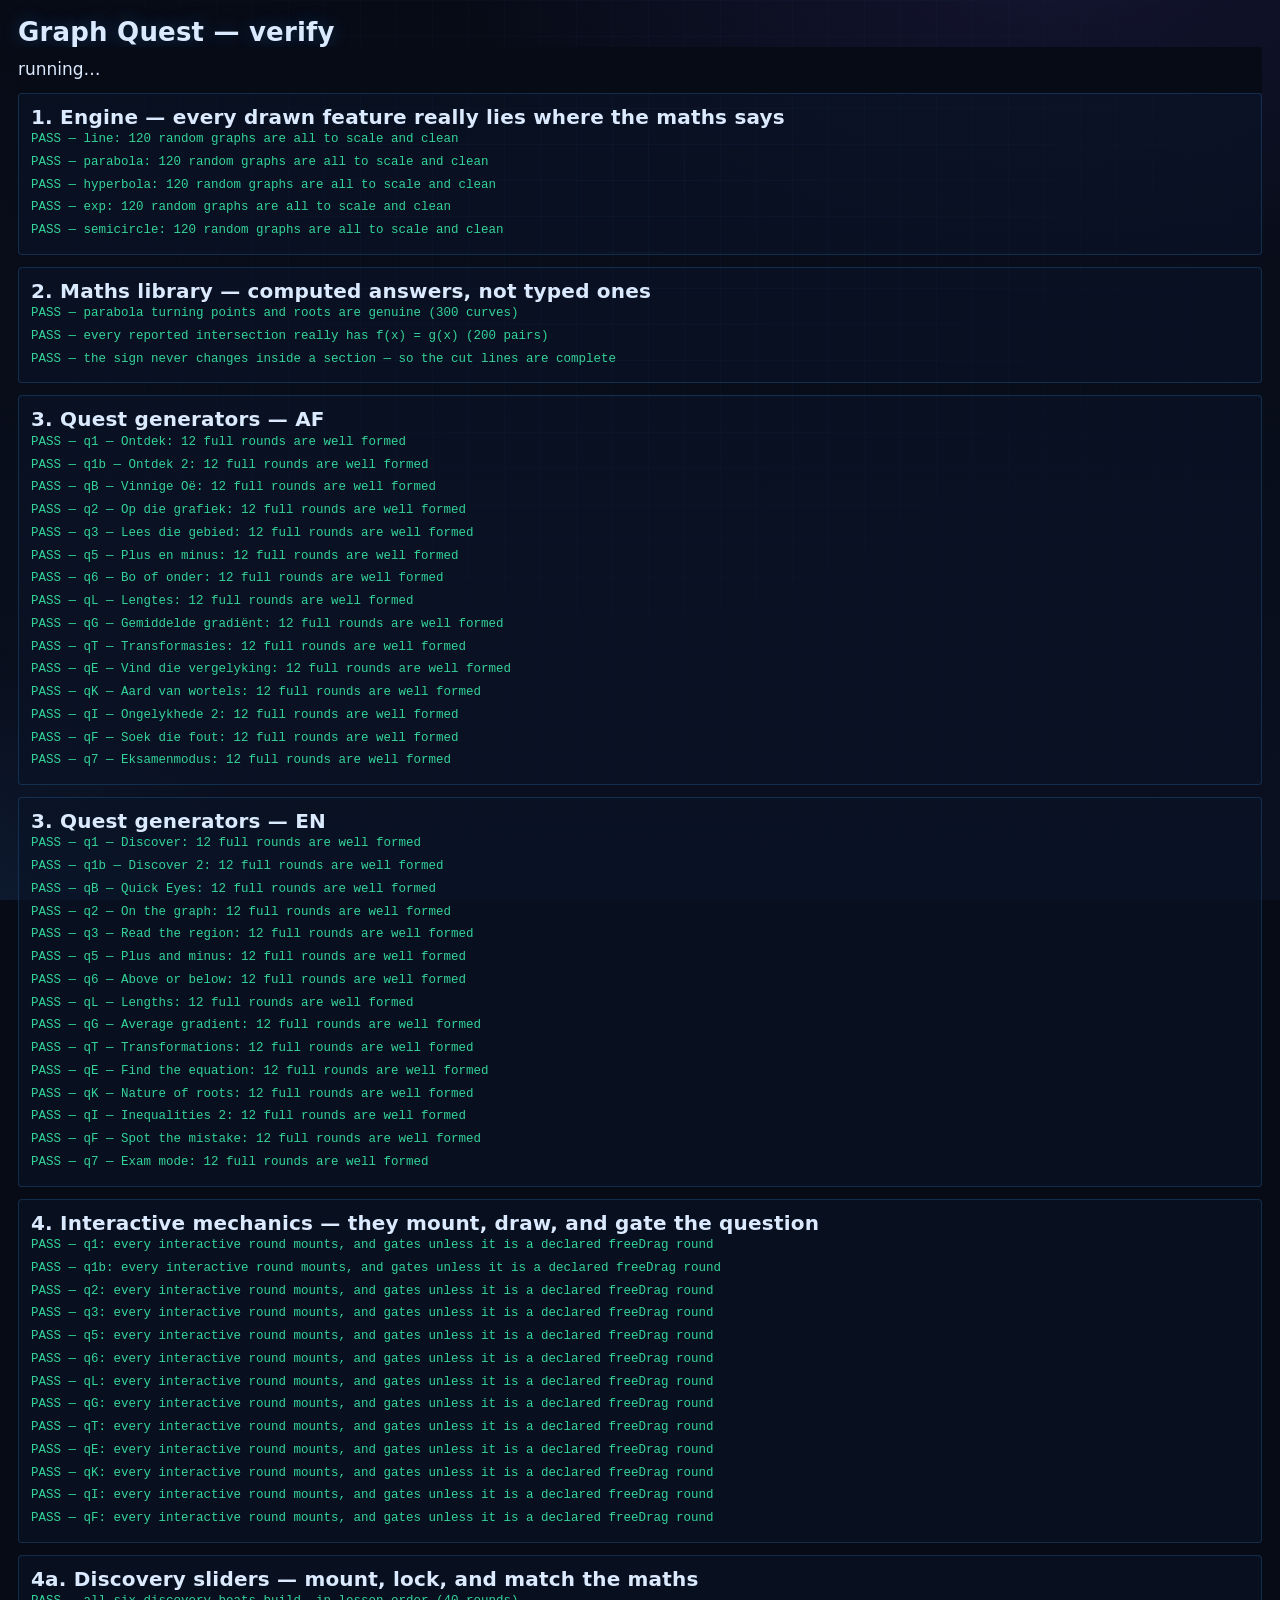
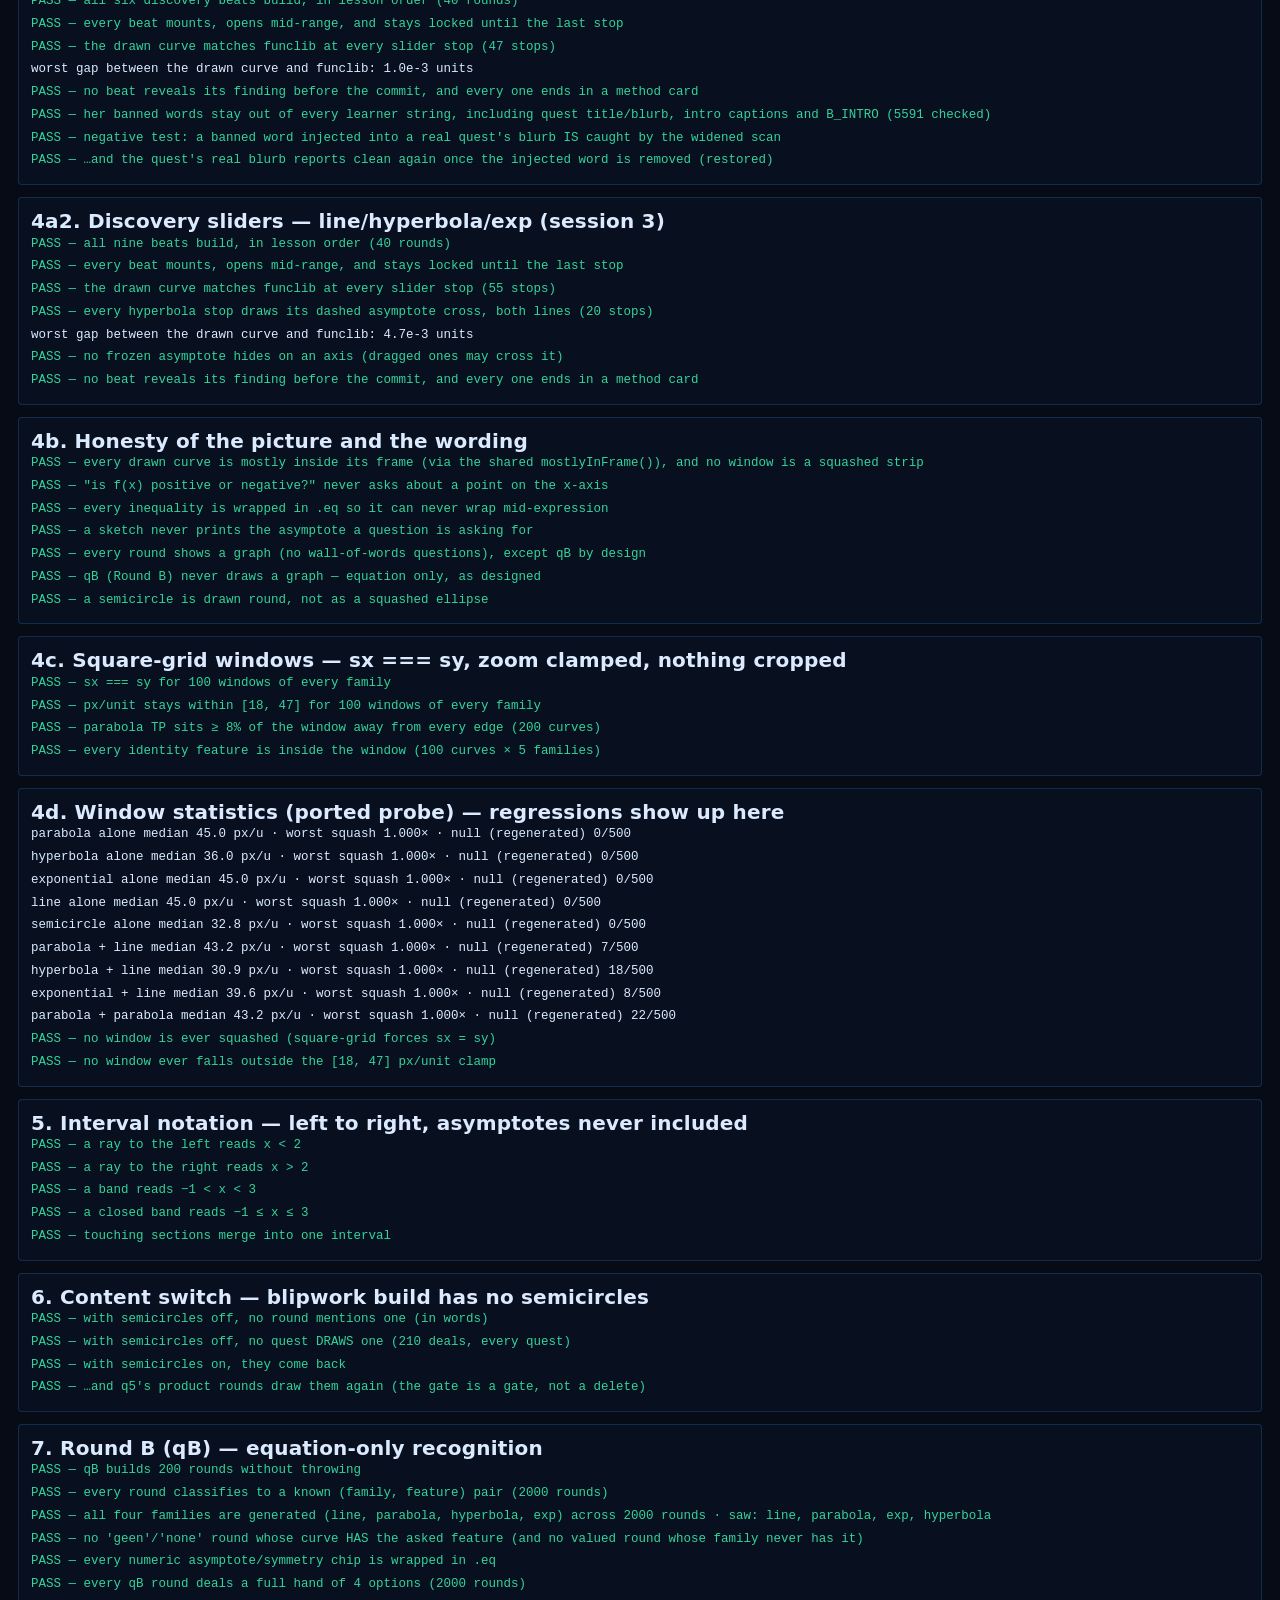
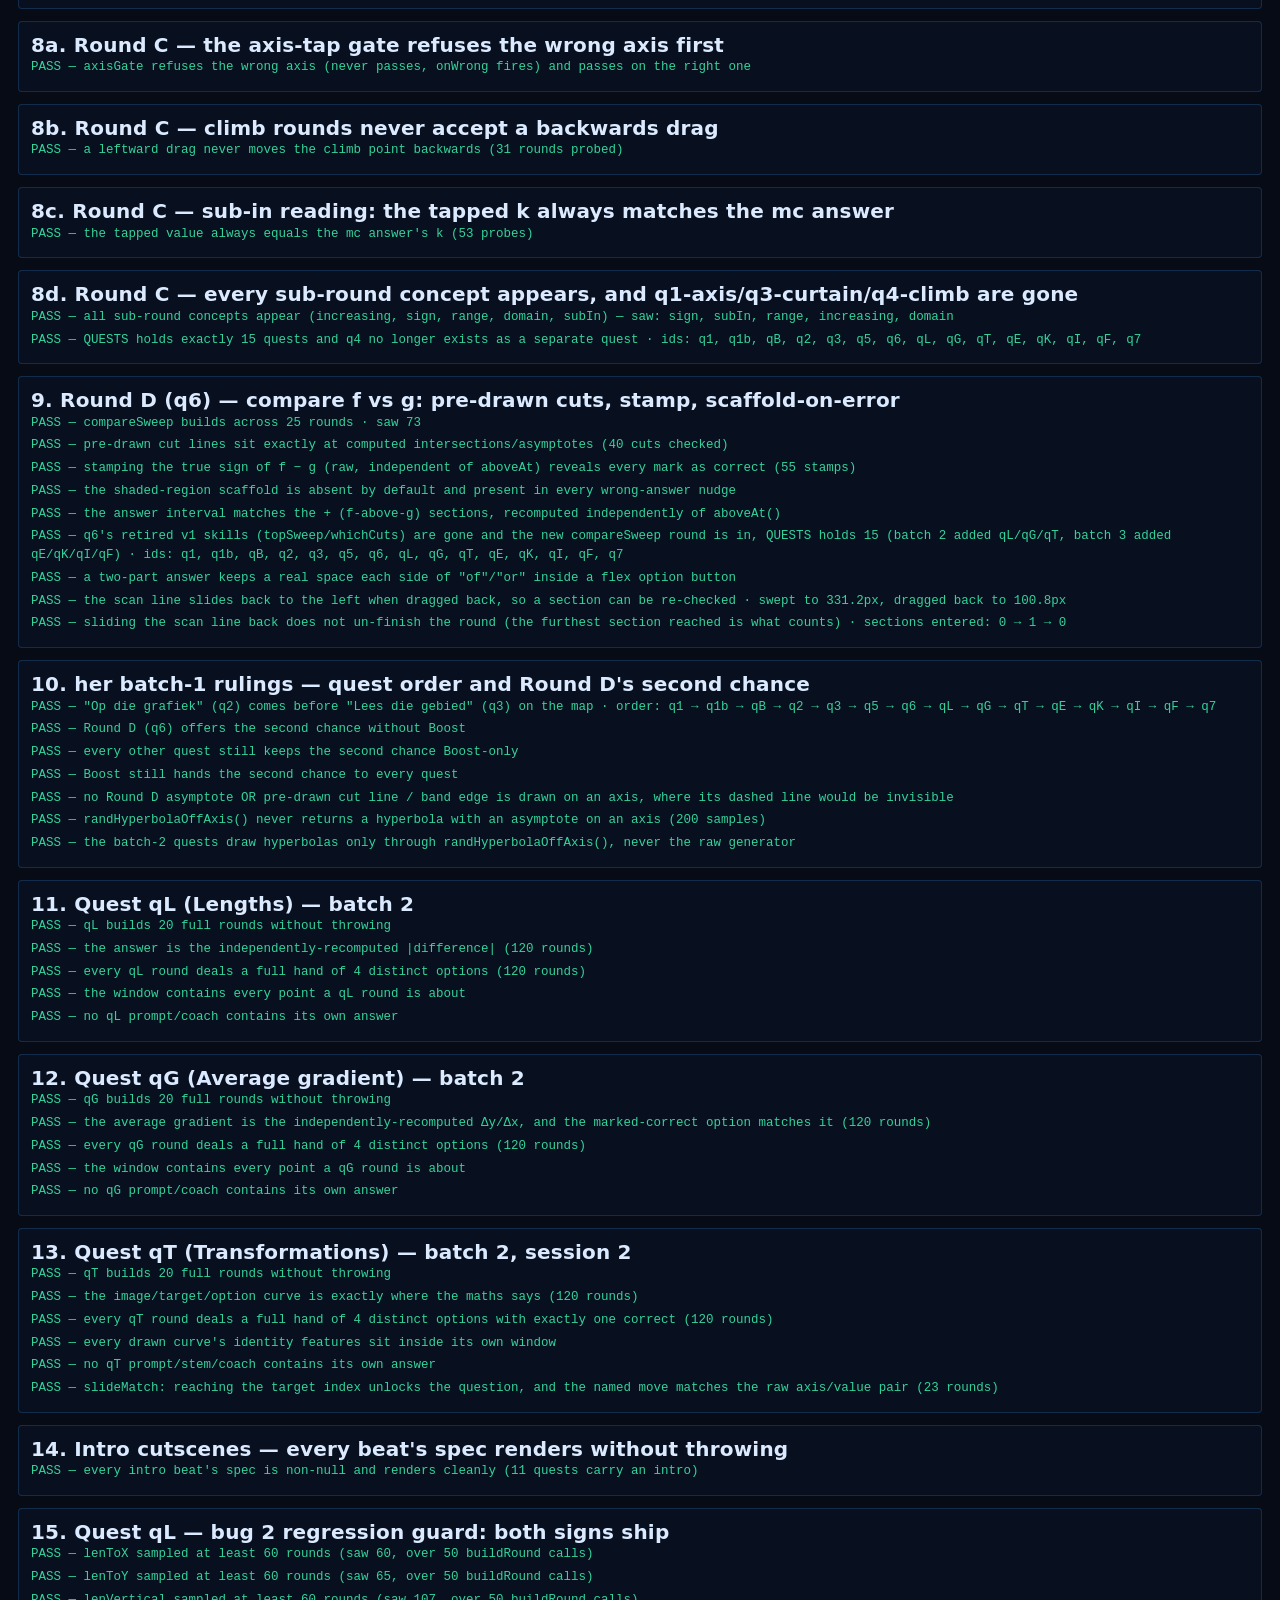
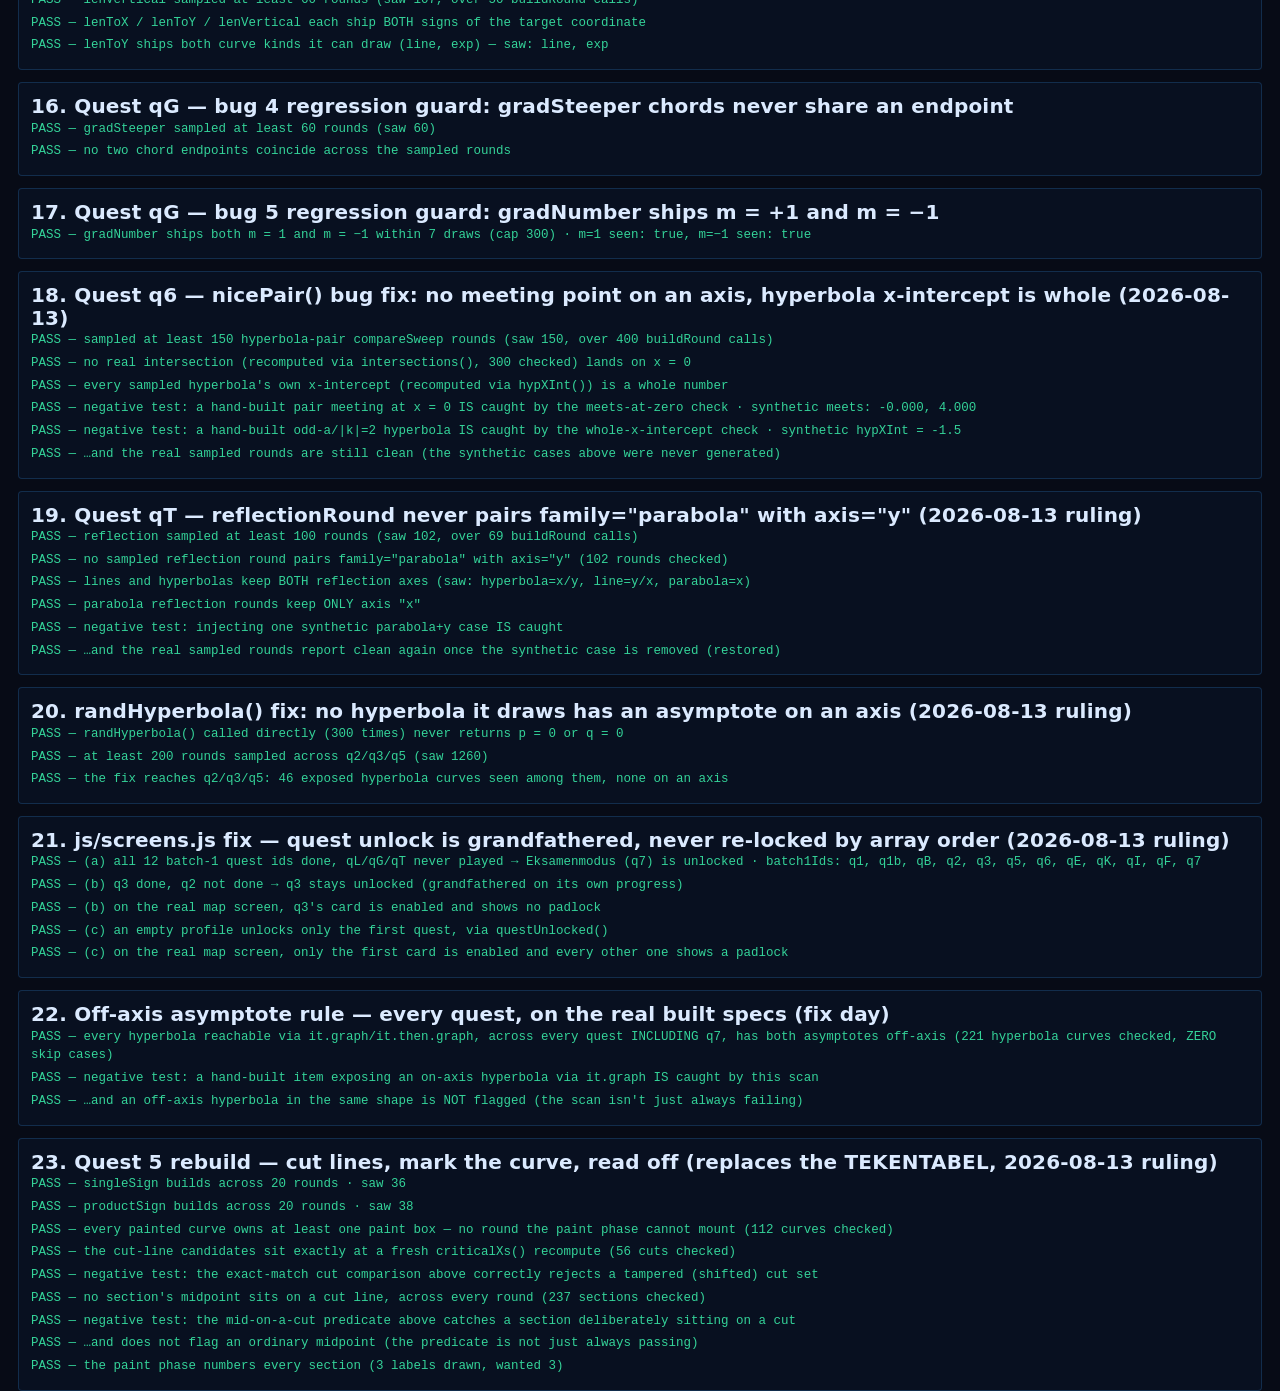
==== commit 91bf32be: "?nosemi=1 sticks to the device, and q5 stops leaking semicircles A second learner needs Fun Function" ====
--- a/verify.html
+++ b/verify.html
@@ -900,25 +900,51 @@
 /* ---------- 6. the blipwork content switch ---------- */
 {
   const g = group("6. Content switch — blipwork build has no semicircles");
+
+  /* every curve a dealt round actually DRAWS — not what its words say.
+     ⚠ NEVER RELAX this back into a text-only scan: until 2026-08-25 this
+     section read the stem and nothing else, and q5's product rounds call
+     their two curves "f" and "g" without ever naming the shape. An ungated
+     randSemicircle() in q5 therefore drew semicircles in ~12% of that
+     quest's rounds with the flag OFF — in the ?nosemi=1 standalone and in
+     the LIVE blipwork mount — while this harness stayed green. Check the
+     picture, not the prose. */
+  const drawnKinds = (it) => {
+    const out = [];
+    [it.graph, ...(it.graphs || [])].filter(Boolean).forEach((s) => {
+      (s.curves || [s]).forEach((c) => { if (c && c.kind) out.push(c.kind); });
+    });
+    return out;
+  };
+
   setSemicircles(false);
-  let found = false;
+  let found = false, deals = 0;
+  const leaked = [];
   for (const q of QUESTS) {
     for (let rep = 0; rep < 14; rep++) {
+      deals++;
       buildRound(q.id).forEach((it) => {
         const txt = strip(L(it.stem || "")) + strip(L(it.prompt || ""));
         if (/halfsirkel|semicircle|x² \+ y²/.test(txt)) found = true;
+        if (drawnKinds(it).includes("semicircle")) leaked.push(q.id);
       });
     }
   }
-  check(g, "with semicircles off, no round mentions one (98 rounds)", !found);
+  check(g, "with semicircles off, no round mentions one (in words)", !found);
+  check(g, `with semicircles off, no quest DRAWS one (${deals} deals, every quest)`,
+        leaked.length === 0,
+        leaked.length ? "leaked in: " + [...new Set(leaked)].join(", ") : "");
+
   setSemicircles(true);
-  let any = false;
+  let any = false, back = false;
   for (let rep = 0; rep < 40; rep++) {
     buildRound("q3").forEach((it) => {
       if (/halfsirkel|x² \+ y²/.test(strip(L(it.stem || "")))) any = true;
     });
+    buildRound("q5").forEach((it) => { if (drawnKinds(it).includes("semicircle")) back = true; });
   }
   check(g, "with semicircles on, they come back", any);
+  check(g, "…and q5's product rounds draw them again (the gate is a gate, not a delete)", back);
 }
 
 /* ---------- 7. Round B — equation-only recognition (session 3) ----------
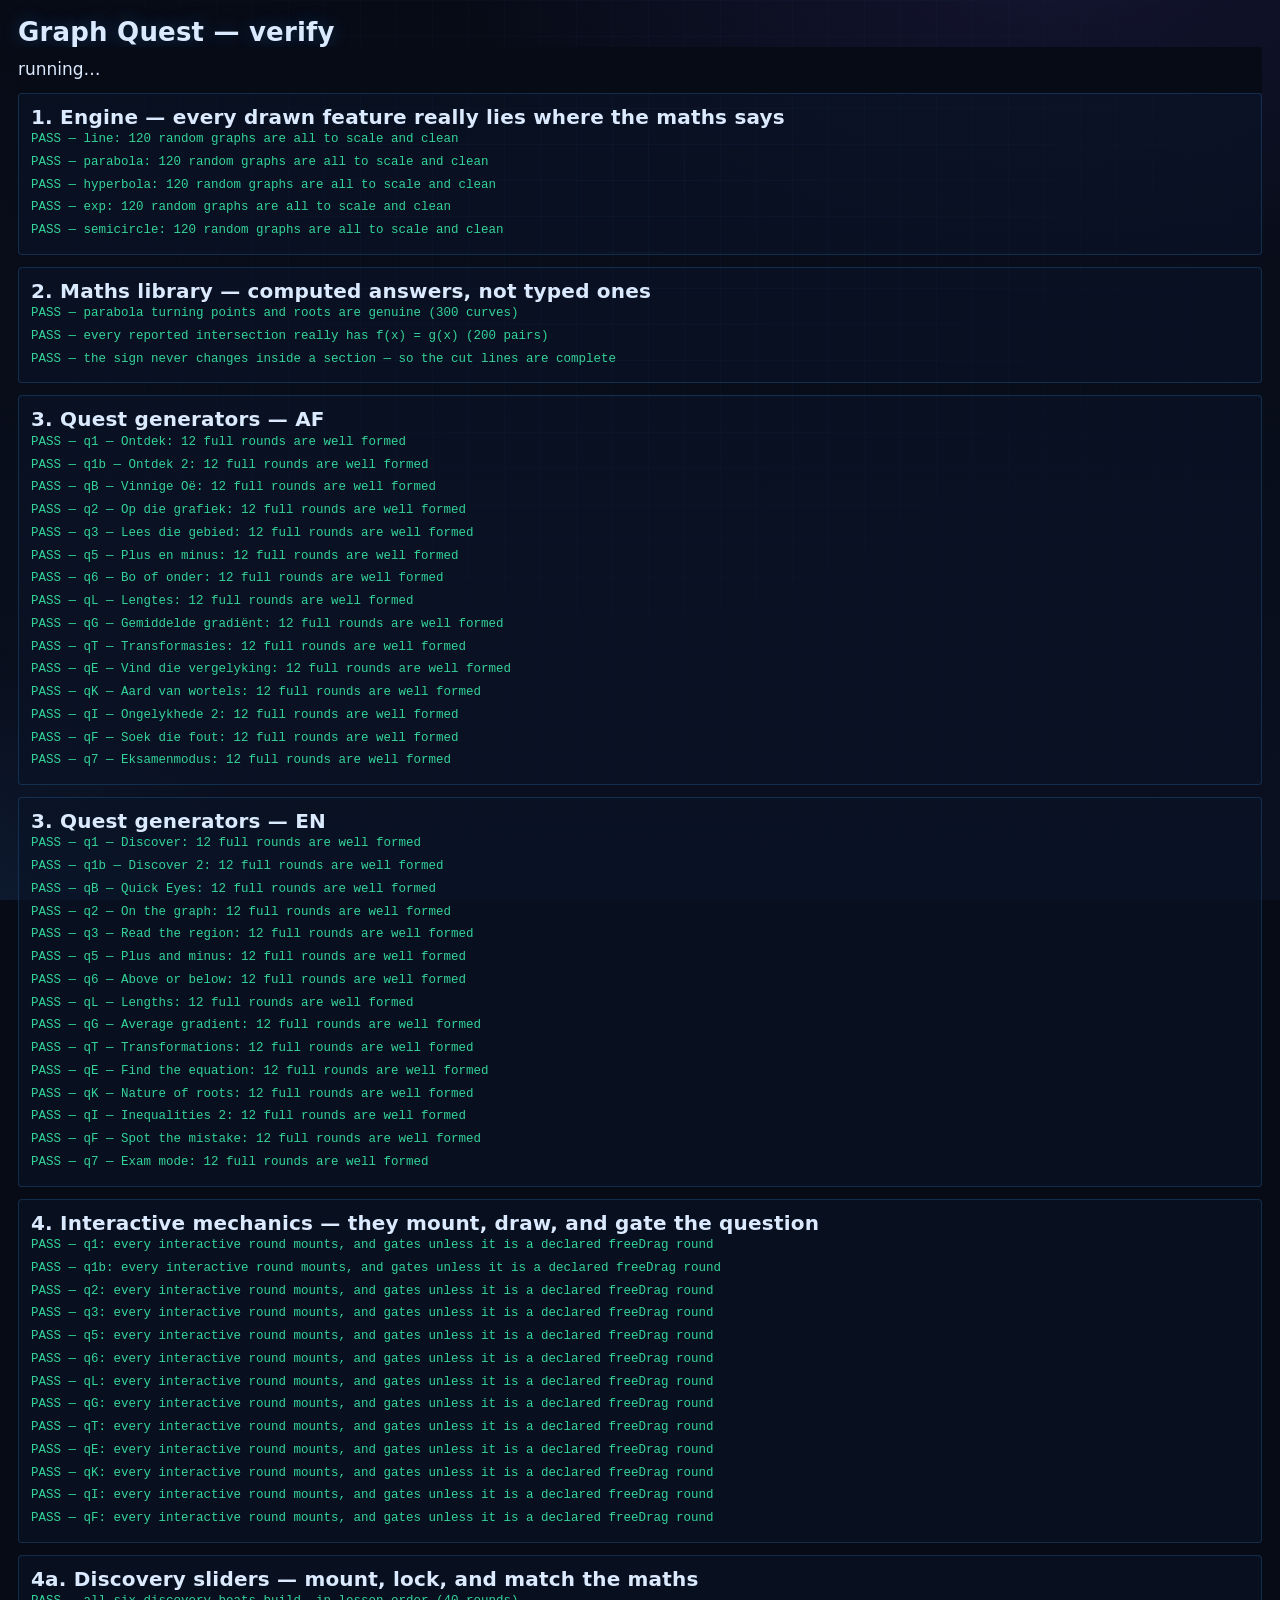
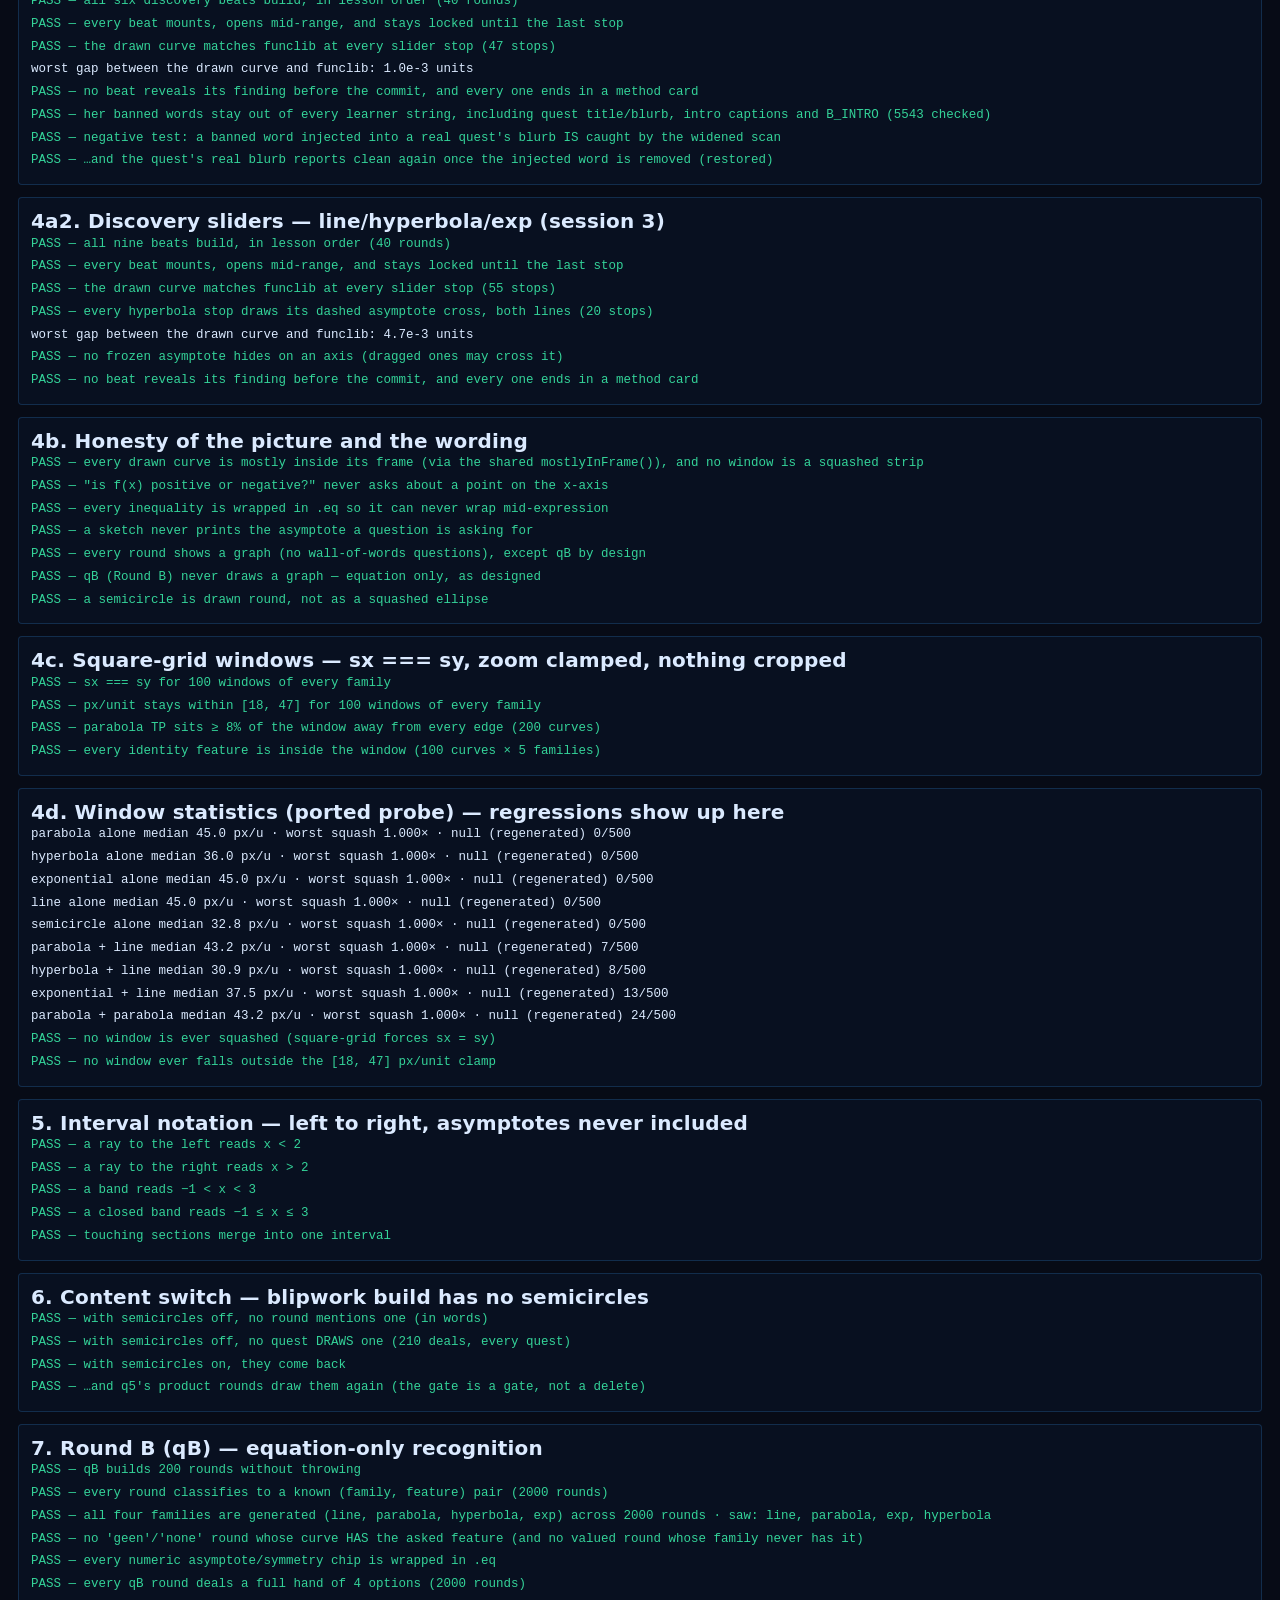
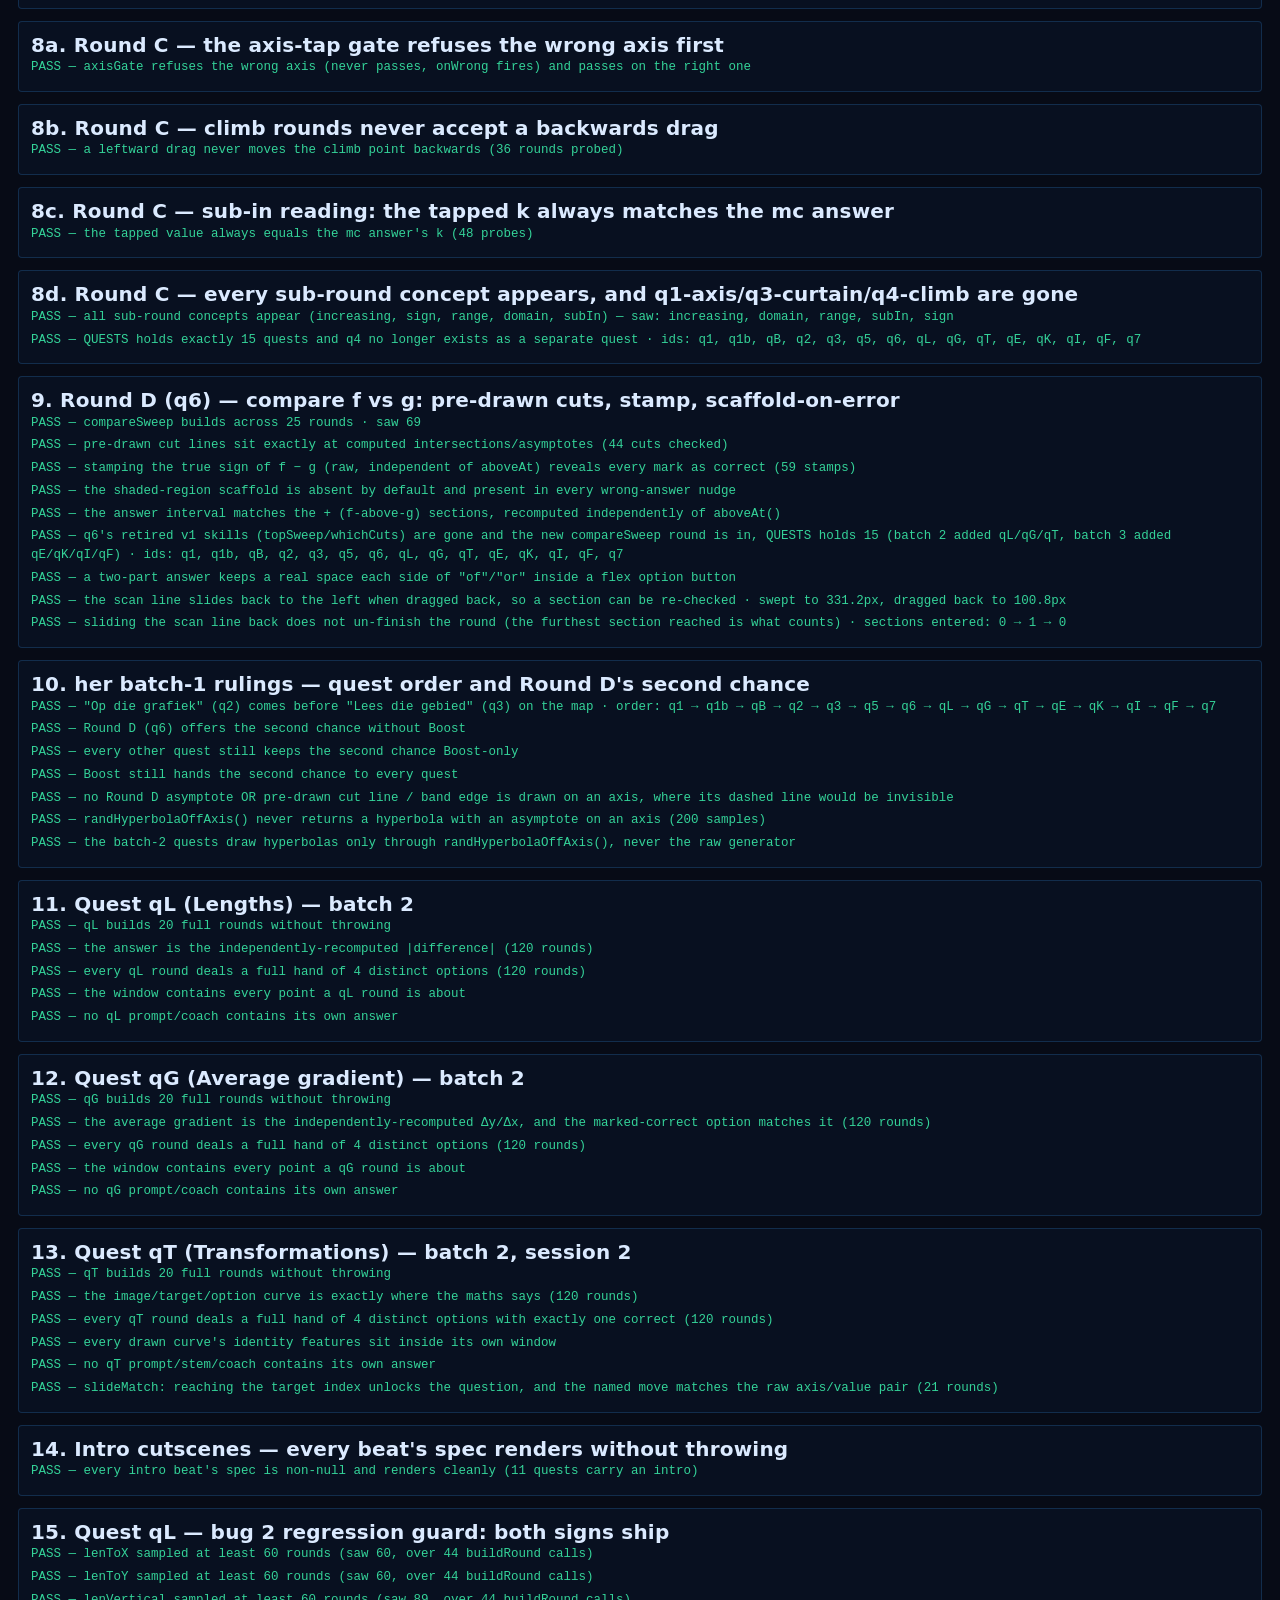
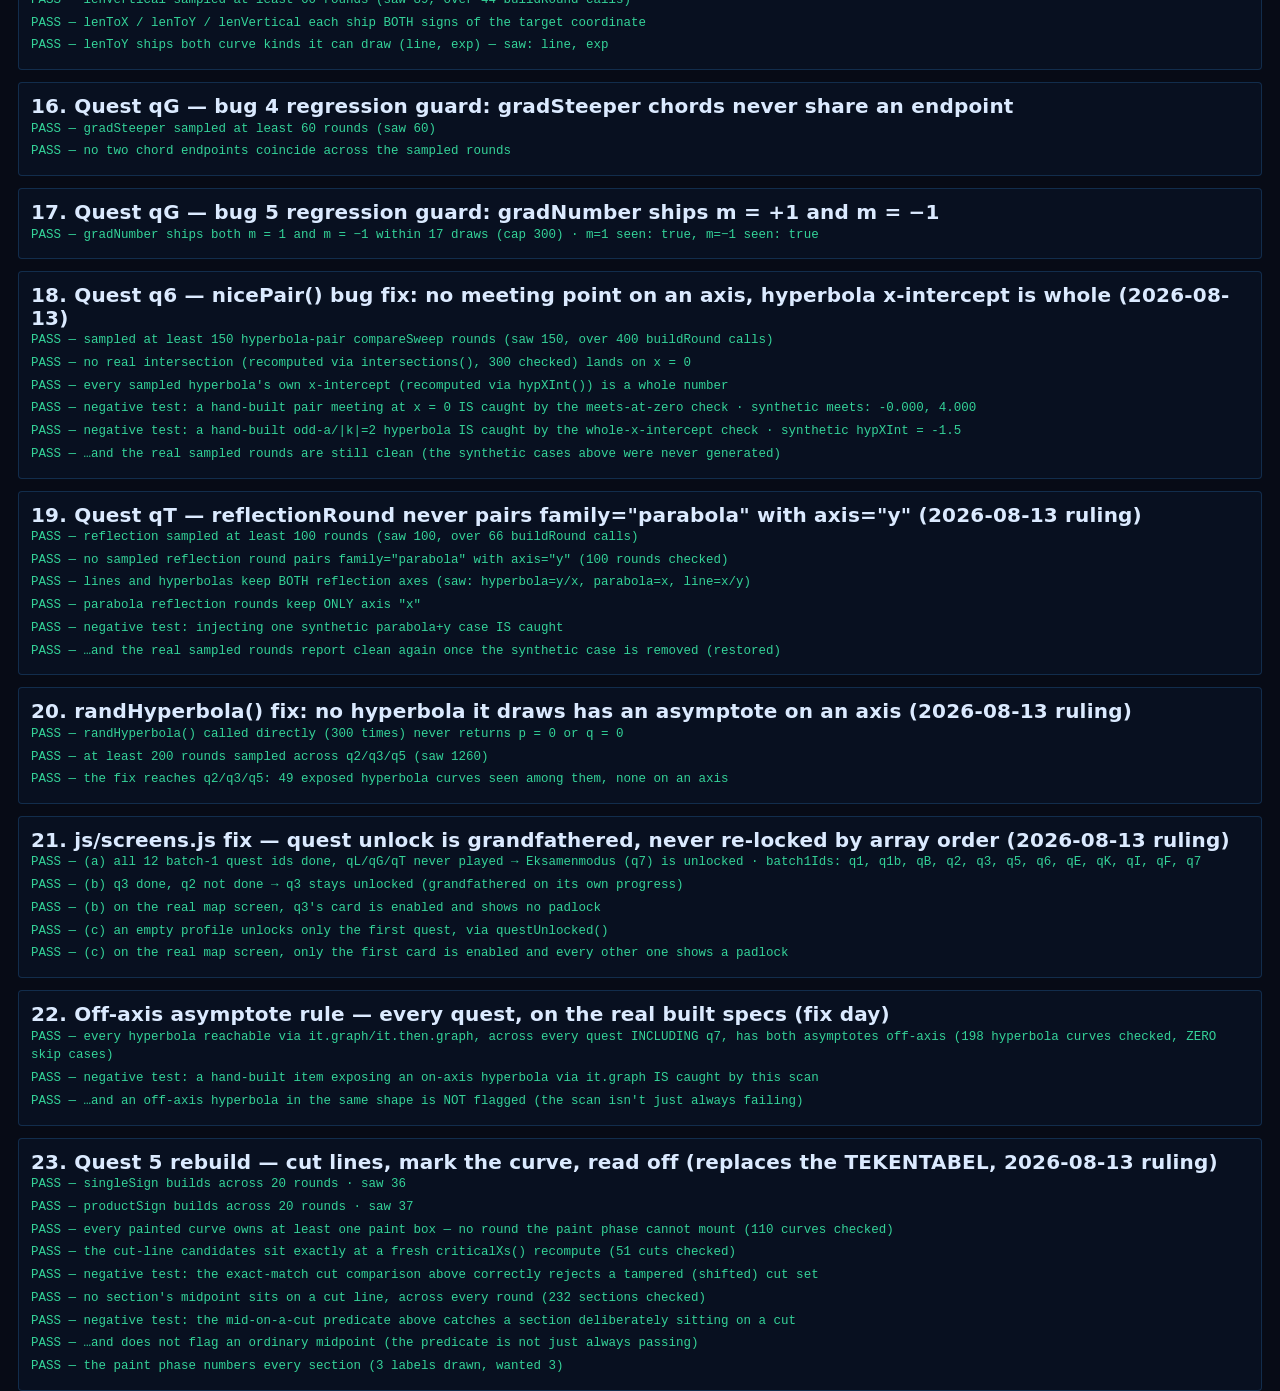
==== commit 3f84d87c: "Look back at a finished question: Vorige opens a read-only sheet A learner asked to "swip back and l" ====
--- a/verify.html
+++ b/verify.html
@@ -25,10 +25,13 @@
 
 <script type="module">
 import { QUESTS, buildRound, setSemicircles, getQuest } from "./js/quests/index.js";
-import { secondChanceAllowed, optionsNeedOneColumn, COMEBACK as XP_COMEBACK } from "./js/play.js";
+import { secondChanceAllowed, optionsNeedOneColumn, COMEBACK as XP_COMEBACK, peekSession } from "./js/play.js";
 /* §32 — the mount seam (Part 1 of the blipwork migration) */
 import { chooseBackend, LocalBackend, HostBackend } from "./js/backend.js";
 import { spyHost, playMounted } from "./mount-driver.js";
+/* §33 — the look-back sheet drives a mount by hand, one item at a time,
+   which the all-the-way-to-the-end driver cannot do */
+import { mountFunFunctions } from "./js/mount.js";
 import { questUnlocked, mapScreen, B_INTRO } from "./js/screens.js";
 import {
   verifyFunction, renderFunction, computeFunction,
@@ -4820,6 +4823,424 @@
   setLang("af");
 }
 
+/* ---------- 33. Looking back at a question already finished
+   "can ma'am please make that u can swip back and look at the previous
+   question u did after pressing next" — a learner, in the in-app feedback
+   box, on the drag-the-line round. Every question here is generated fresh,
+   so Volgende used to throw the finished one away for good.
+
+   It is a BUTTON, not a swipe: a sideways swipe would fight the drag
+   mechanics inside a graph and the phone's own edge-swipe-back.
+
+   Nothing is re-drawn. The finished question's REAL subtree is lifted off
+   the stage and put back on screen, which means it still carries every
+   click handler it was built with — and those handlers read S.answered,
+   which by then belongs to a different question. So most of what follows
+   is about what review may NOT do: it may not score, it may not advance,
+   and it may not disturb the question she is in the middle of.
+   NEVER RELAX. ---------- */
+{
+  const g = group("33. Looking back — a finished question can be re-read, and reading it changes nothing");
+
+  const tick33 = () => new Promise((r) => queueMicrotask(r));
+  /* the LIVE question only: a stored one is a .qwrap too, but it hangs
+     under .review-panel > .review-item, never under .view */
+  const liveWrap = (root) => root.querySelector(".view > .qwrap[data-qi]");
+  const panelOf = (root) => root.querySelector(".review-panel");
+  const snap = () => JSON.stringify(peekSession());
+
+  async function passIntro(root) {
+    for (let n = 0; n < 40 && root.querySelector(".intro-cap"); n++) {
+      const b = root.querySelector(".view .btn.primary.big");
+      if (!b || b.disabled) break;
+      b.click();
+      await tick33();
+    }
+  }
+  /* answer whatever is on the stage the way a learner would: tap an
+     option, type-and-submit on a keypad, or take the round's own "Slaan
+     oor" link when the mechanic needs a real pointer on an SVG */
+  async function resolveItem(root) {
+    for (let n = 0; n < 90; n++) {
+      await tick33();
+      const w = liveWrap(root);
+      if (!w) return false;
+      if (w.querySelector(".fb")) return true;
+      const grid = w.querySelector(".kgrid");
+      if (grid) {
+        const submit = grid.querySelector(".key.submit");
+        if (submit && !submit.disabled) {
+          const d = [...grid.querySelectorAll(".key")].find((k) => k.textContent === "4");
+          if (d && !d.disabled) d.click();
+          submit.click();
+          continue;
+        }
+      }
+      const live = [...w.querySelectorAll(".opt")].filter((b) => !b.disabled);
+      if (live.length) { live[0].click(); continue; }
+      const skip = w.querySelector(".skip-btn");
+      if (skip && !skip.disabled) { skip.click(); continue; }
+      return false;
+    }
+    return false;
+  }
+  async function pressNext(root) {
+    const w = liveWrap(root);
+    if (!w) return false;
+    const btn = [...w.querySelectorAll(".btn.primary.big")].pop();
+    if (!btn || btn.disabled) return false;
+    btn.click();
+    for (let n = 0; n < 10; n++) await tick33();
+    return true;
+  }
+  const stepOn = async (root) => {
+    await passIntro(root);
+    const ok = await resolveItem(root);
+    await pressNext(root);
+    return ok;
+  };
+
+  const mountQuest = async (questId, target, lang = "af") => {
+    const host = spyHost({ questId, lang, semicircles: false, startProfile: { xp: 0, quests: {}, met: {} } });
+    const handle = mountFunFunctions(target, host);
+    await handle.ready;
+    await passIntro(target);
+    return { host, handle };
+  };
+
+  const slot = document.createElement("div");
+  slot.style.cssText = "position:fixed;left:-9999px;top:0;width:360px";
+  document.body.appendChild(slot);
+
+  /* ---- 33a. an OPTION round (qB — ten mc questions, no cutscene) ---- */
+  {
+    const { host, handle } = await mountQuest("qB", slot);
+
+    const p0 = peekSession();
+    check(g, "on the first question of a round there is no ◀ Vorige link — there is nothing behind her yet",
+      !!p0 && p0.i === 0 && !slot.querySelector(".prev-btn"));
+
+    await stepOn(slot);
+    const p1 = peekSession();
+    const prev = slot.querySelector(".prev-btn");
+    check(g, "after the first Volgende: ◀ Vorige is in the progress row, S.i = 1, one row in the record, item 0 stashed",
+      !!prev && !!p1 && p1.i === 1 && p1.records === 1 && p1.stashed.join(",") === "0",
+      p1 ? `i=${p1.i} records=${p1.records} stashed=[${p1.stashed}]` : "no session");
+
+    prev.click();
+    await tick33();
+    const panel = panelOf(slot);
+    const stored = panel && panel.querySelector(".review-item");
+    const fb = stored && stored.querySelector(".fb");
+    check(g, "the sheet shows the stored question itself: an inert wrapper holding the ✓/✗ card she was shown",
+      !!panel && !!stored && stored.hasAttribute("inert") && !!fb && /[✓✗]/.test(fb.textContent)
+      && !!stored.querySelector(".qwrap") && !!stored.querySelector(".opt"),
+      fb ? fb.textContent.slice(0, 40) : "no feedback card in the stash");
+
+    const oldNext = stored && stored.querySelector(".btn");
+    check(g, "the stored question's own Volgende button is not drawn — two Next buttons on one screen would be a trap",
+      !!oldNext && getComputedStyle(oldNext).display === "none",
+      oldNext ? getComputedStyle(oldNext).display : "no button found");
+
+    check(g, "the sheet says which question this is and that it is only for looking",
+      panel.querySelector(".review-title").textContent === `Vraag 1 van ${p1.total}`
+      && panel.querySelector(".review-note").textContent.trim().length > 12,
+      panel.querySelector(".review-title").textContent);
+
+    /* the one real hazard: the stored subtree's handlers are still live,
+       and they read S.answered — which now belongs to the NEXT question */
+    const before = snap();
+    const targets = [stored.querySelector(".opt"), stored.querySelector(".btn.primary.big"),
+      stored.querySelector(".hint-btn")].filter(Boolean);
+    const wasOff = targets.map((n) => n.disabled);
+    targets.forEach((n) => { n.disabled = false; });          // prove the SEAL holds, not that a button is greyed out
+    targets.forEach((n) => n.click());
+    targets.forEach((n) => {
+      n.dispatchEvent(new MouseEvent("click", { bubbles: true, cancelable: true }));
+      n.dispatchEvent(new PointerEvent("pointerdown", { bubbles: true, cancelable: true }));
+    });
+    await tick33();
+    const after = snap();
+    targets.forEach((n, k) => { n.disabled = wasOff[k]; });
+    check(g, "a real click on a stored option, on its hint link or on its old Volgende changes nothing — not S.i, not the record, not the score, not the XP — NEVER RELAX",
+      before === after && !liveWrap(slot).querySelector(".fb"),
+      before === after ? "" : `${before} → ${after}`);
+
+    const liveBefore = liveWrap(slot);
+    panel.querySelector(".review-close").click();
+    await tick33();
+    check(g, "Terug na my vraag closes the sheet, and the live question is the SAME node — it is never re-rendered",
+      !panelOf(slot) && liveWrap(slot) === liveBefore && snap() === after);
+
+    slot.querySelector(".prev-btn").click();
+    await tick33();
+    const panel2 = panelOf(slot);
+    panel2.dispatchEvent(new KeyboardEvent("keydown", { key: "Escape", bubbles: true }));
+    await tick33();
+    check(g, "Escape closes the sheet too, and still leaves the live question alone",
+      !!panel2 && !panelOf(slot) && liveWrap(slot) === liveBefore);
+
+    /* …and a round read back after every question still finishes the way
+       §32c says a round must */
+    let guard = 0;
+    while (peekSession() && guard++ < 40) {
+      const pb = slot.querySelector(".prev-btn");
+      if (pb) {
+        pb.click();
+        await tick33();
+        const pp = panelOf(slot);
+        if (pp) { pp.querySelector(".review-close").click(); await tick33(); }
+      }
+      await stepOn(slot);
+    }
+    for (let n = 0; n < 30; n++) await tick33();
+    const res = host.calls.finished[0];
+    check(g, "a round read back after every question still finishes identically: one row per item, Σ answered.xp + comeback = res.xp, exactly one saveResult carrying that same array",
+      !!res && res.answered.length === res.total
+      && res.answered.reduce((a, r) => a + r.xp, 0) + (res.comeback ? XP_COMEBACK : 0) === res.xp
+      && host.calls.saveResult.length === 1 && host.calls.saveResult[0].answered === res.answered,
+      res ? `${res.answered.length}/${res.total} · xp ${res.xp}` : "never finished");
+    handle.destroy();
+  }
+
+  /* ---- 33b. a KEYPAD round (qK's kiss round) — typed digits must survive ---- */
+  {
+    let live = null, deals = 0;
+    while (!live && deals++ < 20) {
+      const made = await mountQuest("qK", slot);
+      for (let k = 0; k < 8; k++) {
+        const p = peekSession();
+        if (!p) break;
+        const w = liveWrap(slot);
+        if (p.i >= 1 && w && w.querySelector(".kgrid")) { live = made; break; }
+        if (!(await stepOn(slot))) break;
+      }
+      if (!live) { made.handle.destroy(); await tick33(); }
+    }
+    check(g, "a typed-number round can be reached with a finished question behind it", !!live, `after ${deals} deals`);
+
+    if (live) {
+      const w = liveWrap(slot);
+      const keys = [...w.querySelectorAll(".kgrid .key")];
+      keys.find((k) => k.textContent === "7").click();
+      keys.find((k) => k.textContent === "3").click();
+      const typed = w.querySelector(".kval").textContent;
+      const before = snap();
+
+      slot.querySelector(".prev-btn").click();
+      await tick33();
+      const panel = panelOf(slot);
+      const stored = panel.querySelector(".review-item");
+      const storedKeys = [...stored.querySelectorAll(".key, .opt, .chip")];
+      const off = storedKeys.map((n) => n.disabled);
+      storedKeys.forEach((n) => { n.disabled = false; n.click(); });
+      storedKeys.forEach((n, k) => { n.disabled = off[k]; });
+      await tick33();
+      panel.querySelector(".review-close").click();
+      await tick33();
+
+      const w2 = liveWrap(slot);
+      check(g, "typed keypad digits survive a look-back trip: same node, same number on the display, nothing submitted behind her back",
+        typed === "73" && w2 === w && w2.querySelector(".kval").textContent === typed
+        && snap() === before && !w2.querySelector(".fb"),
+        `typed "${typed}" · back to "${w2 ? w2.querySelector(".kval").textContent : "?"}"`);
+      live.handle.destroy();
+    }
+  }
+
+  /* ---- 33c. an INTERACTIVE round (q2) — the skip link is an advance path too ---- */
+  {
+    const { handle } = await mountQuest("q2", slot);
+    await stepOn(slot);
+    await stepOn(slot);
+    const p = peekSession();
+    check(g, "an item taken with the Slaan oor link is stashed as well — every advance path funnels through render()",
+      !!p && p.i === 2 && p.stashed.join(",") === "0,1",
+      p ? `i=${p.i} stashed=[${p.stashed}]` : "no session");
+
+    slot.querySelector(".prev-btn").click();
+    await tick33();
+    const panel = panelOf(slot);
+    const title = panel.querySelector(".review-title");
+    const older = panel.querySelector(".review-older");
+    const newer = panel.querySelector(".review-newer");
+    const openedOn = title.textContent, endStop = newer.disabled && !older.disabled;
+    older.click();
+    await tick33();
+    const steppedTo = title.textContent, startStop = older.disabled && !newer.disabled;
+    check(g, "◀ ▶ page through the finished questions, newest first, and stop dead at both ends",
+      openedOn === `Vraag 2 van ${p.total}` && steppedTo === `Vraag 1 van ${p.total}` && endStop && startStop,
+      `${openedOn} → ${steppedTo}`);
+
+    const stored = panel.querySelector(".review-item");
+    check(g, "a stored interactive round keeps its picture — the line where she left it, not a blank box",
+      !!stored.querySelector("svg") && stored.querySelectorAll("svg *").length > 5);
+
+    const before = snap();
+    const btns = [...stored.querySelectorAll("button")];
+    const off = btns.map((b) => b.disabled);
+    btns.forEach((b) => { b.disabled = false; b.click(); });
+    [...stored.querySelectorAll("svg")].forEach((s) => {
+      s.dispatchEvent(new PointerEvent("pointerdown", { bubbles: true, cancelable: true }));
+      s.dispatchEvent(new MouseEvent("mousedown", { bubbles: true, cancelable: true }));
+    });
+    btns.forEach((b, k) => { b.disabled = off[k]; });
+    await tick33();
+    check(g, "nothing inside a stored interactive round can be driven from the sheet",
+      snap() === before, snap() === before ? "" : `${before} → ${snap()}`);
+    handle.destroy();
+  }
+
+  slot.remove();
+
+  /* ---- 33d. the phone width she actually plays on ---- */
+  {
+    const box = document.createElement("div");
+    box.style.cssText = "position:fixed;left:0;top:0;width:375px;height:420px;overflow:auto;z-index:-1";
+    document.body.appendChild(box);
+    /* a desktop scrollbar eats into the box — widen it by exactly that much
+       so what the app really gets is a 375 px content width, her phone */
+    box.style.width = `${375 + (box.offsetWidth - box.clientWidth)}px`;
+    const { handle } = await mountQuest("qB", box);
+    await stepOn(box);
+
+    const bar = box.querySelector(".qbar");
+    const prev = box.querySelector(".prev-btn");
+    const count = box.querySelector(".qcount");
+    const barR = bar.getBoundingClientRect(), pR = prev.getBoundingClientRect(), cR = count.getBoundingClientRect();
+    /* what the row really needs, so a future widening shows its margin */
+    const gap = parseFloat(getComputedStyle(bar).columnGap) || 0;
+    const needs = [...bar.children].reduce((a, n) => a + n.getBoundingClientRect().width, 0)
+      + gap * (bar.children.length - 1);
+    check(g, `at 375 px the progress row still fits: ◀ Vorige sits left of the counter, nothing wraps, nothing runs off the edge (fixed parts need ${Math.round(needs - bar.querySelector(".qprog").getBoundingClientRect().width)} px of ${Math.round(bar.clientWidth)} px, the bar takes the rest)`,
+      bar.scrollWidth <= bar.clientWidth + 1 && cR.height < 26 && pR.height < 34
+      && pR.right <= cR.left + 0.5 && cR.right <= barR.right + 0.5 && pR.left >= barR.left - 0.5);
+
+    /* clicking a button focuses it, and a focused button at the bottom of a
+       tall question scrolls this test box — put it back where a learner
+       tapping ◀ Vorige would really be, at the top of her question */
+    box.scrollTop = 0;
+    prev.click();
+    await tick33();
+    const panel = panelOf(box);
+    const close = panel.querySelector(".review-close");
+    const nav = panel.querySelector(".review-nav");
+    const boxR = box.getBoundingClientRect();
+    const closeR = close.getBoundingClientRect(), navR = nav.getBoundingClientRect();
+    check(g, "at 375 px the sheet's own buttons are on screen and nothing scrolls sideways",
+      panel.scrollWidth <= panel.clientWidth + 1 && box.scrollWidth <= box.clientWidth + 1
+      && closeR.left >= boxR.left - 0.5 && closeR.right <= boxR.right + 0.5
+      && closeR.top >= boxR.top - 0.5 && closeR.bottom <= boxR.bottom + 0.5
+      && navR.right <= boxR.right + 0.5,
+      `panel ${Math.round(panel.scrollWidth)}/${Math.round(panel.clientWidth)} · box ${Math.round(box.scrollWidth)}/${Math.round(box.clientWidth)}`);
+
+    const appR = box.querySelector(".ff-app").getBoundingClientRect();
+    const panR = panel.getBoundingClientRect();
+    check(g, "the sheet lies exactly over the play box, so the live question is hidden while she reads",
+      getComputedStyle(panel).position === "absolute"
+      && Math.abs(panR.top - appR.top) < 1 && Math.abs(panR.left - appR.left) < 1
+      && Math.abs(panR.width - appR.width) < 1 && Math.abs(panR.height - appR.height) < 1,
+      `${Math.round(panR.width)}×${Math.round(panR.height)} vs ${Math.round(appR.width)}×${Math.round(appR.height)}`);
+
+    check(g, "the open sheet adds no horizontal page scroll",
+      document.documentElement.scrollWidth <= document.documentElement.clientWidth,
+      `${document.documentElement.scrollWidth} vs ${document.documentElement.clientWidth}`);
+
+    /* a host that hands the mount no scroller (spyHost does not) — the
+       sheet must still open where she can see it, not above the top edge.
+       Foreman review 2026-09-04: the sheet now brings the play box back to
+       the top edge itself (scrollIntoView), so the box's scrollTop is
+       allowed to change here — what must hold is that the header and the
+       close button are inside the visible box. */
+    panel.querySelector(".review-close").click();
+    await tick33();
+    box.scrollTop = 200;
+    box.querySelector(".prev-btn").click();
+    await tick33();
+    const late = panelOf(box);
+    const lateR = late.getBoundingClientRect();
+    const lateClose = late.querySelector(".review-close").getBoundingClientRect();
+    check(g, "opened from halfway down a scrolled page, the sheet still starts at the top edge she can see",
+      lateR.height > 0 && lateR.top >= boxR.top - 1 && lateR.top <= boxR.top + 1
+      && lateClose.top >= boxR.top - 0.5 && lateClose.bottom <= boxR.bottom + 0.5,
+      `was 200 px down · now ${Math.round(box.scrollTop)} px · sheet top ${Math.round(lateR.top)} · button ${Math.round(lateClose.top)}–${Math.round(lateClose.bottom)}`);
+
+    /* the scratch look-page caught this one (foreman review 2026-09-04):
+       scrolled PAST the whole play box, the first fallback pushed the
+       sheet's top beyond the box's bottom and it collapsed to 0 px — a
+       sheet nobody could see or close. The box is raised above the harness
+       page for one hit-test, then put back. */
+    late.querySelector(".review-close").click();
+    await tick33();
+    const spacer = document.createElement("div");
+    spacer.style.height = "1200px";
+    box.appendChild(spacer);
+    const appH = box.querySelector(".ff-app").getBoundingClientRect().height;
+    box.scrollTop = appH + 300;
+    const wasPast = box.scrollTop > appH;
+    box.style.zIndex = "5";
+    box.querySelector(".prev-btn").click();
+    await tick33();
+    const far = panelOf(box);
+    const farR = far.getBoundingClientRect();
+    const farClose = far.querySelector(".review-close").getBoundingClientRect();
+    const hit = document.elementFromPoint(farClose.left + farClose.width / 2, farClose.top + farClose.height / 2);
+    box.style.zIndex = "-1";
+    check(g, "scrolled clean past the play box, the sheet still opens with real height and a close button she can hit",
+      wasPast && farR.height > 200
+      && farClose.top >= boxR.top - 0.5 && farClose.bottom <= boxR.bottom + 0.5
+      && !!(hit && hit.closest && hit.closest(".review-close")),
+      `was ${Math.round(appH + 300)} px down past a ${Math.round(appH)} px box · sheet ${Math.round(farR.width)}×${Math.round(farR.height)} · button ${Math.round(farClose.top)}–${Math.round(farClose.bottom)} · hit ${hit ? (hit.className || hit.tagName) : "nothing"}`);
+    far.querySelector(".review-close").click();
+    await tick33();
+    spacer.remove();
+
+    handle.destroy();
+    box.remove();
+  }
+
+  /* ---- 33e. inside a shadow root, the way blipwork really mounts it ---- */
+  {
+    const css = await (await fetch("./css/styles.css", { cache: "reload" })).text();
+    const hostEl = document.createElement("div");
+    hostEl.style.cssText = "position:fixed;left:0;top:0;width:375px;height:640px;overflow:auto;z-index:-1";
+    document.body.appendChild(hostEl);
+    const shadow = hostEl.attachShadow({ mode: "open" });
+    const st = document.createElement("style");
+    /* blipwork's own overrides, verbatim from its js/funfun-play.js: mounted
+       there, .view does NOT own a whole phone screen */
+    st.textContent = css
+      + "\n.ff-root .view { min-height: 0; padding-bottom: 28px; }\n.ff-root .back-btn { display: none; }";
+    const rootEl = document.createElement("div");
+    shadow.append(st, rootEl);
+
+    const { handle } = await mountQuest("qB", rootEl);
+    await stepOn(rootEl);
+    rootEl.querySelector(".prev-btn").click();
+    await tick33();
+    const panel = panelOf(rootEl);
+    const appR = rootEl.querySelector(".ff-app").getBoundingClientRect();
+    const panR = panel ? panel.getBoundingClientRect() : { top: -1, height: -1, width: -1 };
+    check(g, "inside a shadow root the sheet is still positioned on the play box (blipwork drops .view's 100vh, so this is the box that has to hold it)",
+      !!panel && getComputedStyle(panel).position === "absolute" && panR.height > 100
+      && Math.abs(panR.top - appR.top) < 1 && Math.abs(panR.height - appR.height) < 1,
+      `panel ${Math.round(panR.width)}×${Math.round(panR.height)} vs app ${Math.round(appR.width)}×${Math.round(appR.height)}`);
+
+    const liveBefore = liveWrap(rootEl);
+    const before = snap();
+    panel.querySelector(".review-close").click();
+    await tick33();
+    check(g, "closing it inside a shadow root leaves the live question exactly as it was",
+      !panelOf(rootEl) && liveWrap(rootEl) === liveBefore && snap() === before);
+
+    handle.destroy();
+    hostEl.remove();
+  }
+
+  setSemicircles(true);
+  setLang("af");
+}
+
 document.getElementById("sum").innerHTML = fail === 0
   ? `<span class="ok">ALL ${pass} CHECKS PASS</span>`
   : `<span class="no">${fail} FAILED</span> · ${pass} passed`;
--- a/css/styles.css
+++ b/css/styles.css
@@ -339,6 +339,30 @@
 .ff-root .res{text-align:center;padding-top:12px}
 .ff-root .res .big{font-family:var(--font-num);font-size:44px;font-weight:700;color:var(--accent);line-height:1.1}
 .ff-root .res .sub{color:var(--muted);font-size:14px}
+/* ---------- the look-back sheet ----------
+   "swip back and look at the previous question u did after pressing next"
+   — a learner, in the feedback box. The finished question's own subtree is
+   put back on screen, so it still carries its old click handlers: the
+   stylesheet's job here is to make sure nothing in it can be touched
+   (pointer-events) and that its Volgende / Slaan oor / wenk controls are
+   not even drawn (two Next buttons on one screen would be a trap).
+   js/play.js adds `inert` and a capture-phase blocker on top of this. */
+.ff-root .prev-btn{flex:none;white-space:nowrap;padding:2px 6px}
+.ff-root .review-panel{position:absolute;top:0;right:0;bottom:0;left:0;z-index:20;
+  background:var(--bg);overflow-y:auto;overscroll-behavior:contain}
+.ff-root .review-sheet{max-width:560px;margin:0 auto;padding:16px 16px 96px;display:flex;flex-direction:column;gap:11px}
+.ff-root .review-head{display:flex;align-items:center;justify-content:space-between;gap:10px}
+.ff-root .review-title{font-family:var(--font-display);font-weight:700;font-size:15px;color:var(--ink)}
+.ff-root .review-nav{flex:none;display:flex;align-items:center;gap:2px}
+.ff-root .review-nav .link-btn{font-size:16px;line-height:1;padding:5px 11px;text-decoration:none}
+.ff-root .review-nav .link-btn:disabled{color:var(--faint);opacity:.35;cursor:default}
+.ff-root .review-note{font-size:13px;color:var(--muted);border:1px dashed var(--brd-2);
+  border-radius:var(--r-md);padding:9px 11px}
+.ff-root .review-item{pointer-events:none}
+.ff-root .review-item .btn,
+.ff-root .review-item .skip-btn,
+.ff-root .review-item .hint-btn{display:none!important}
+
 .ff-root .toast{position:fixed;left:50%;transform:translateX(-50%);bottom:22px;z-index:50;background:var(--panel-solid);border:1px solid var(--brd-2);
   border-radius:var(--r-md);padding:11px 16px;font-size:14px;max-width:90vw;box-shadow:0 10px 40px -12px #000}
 .ff-root .toast.bad{border-color:var(--bad)}
